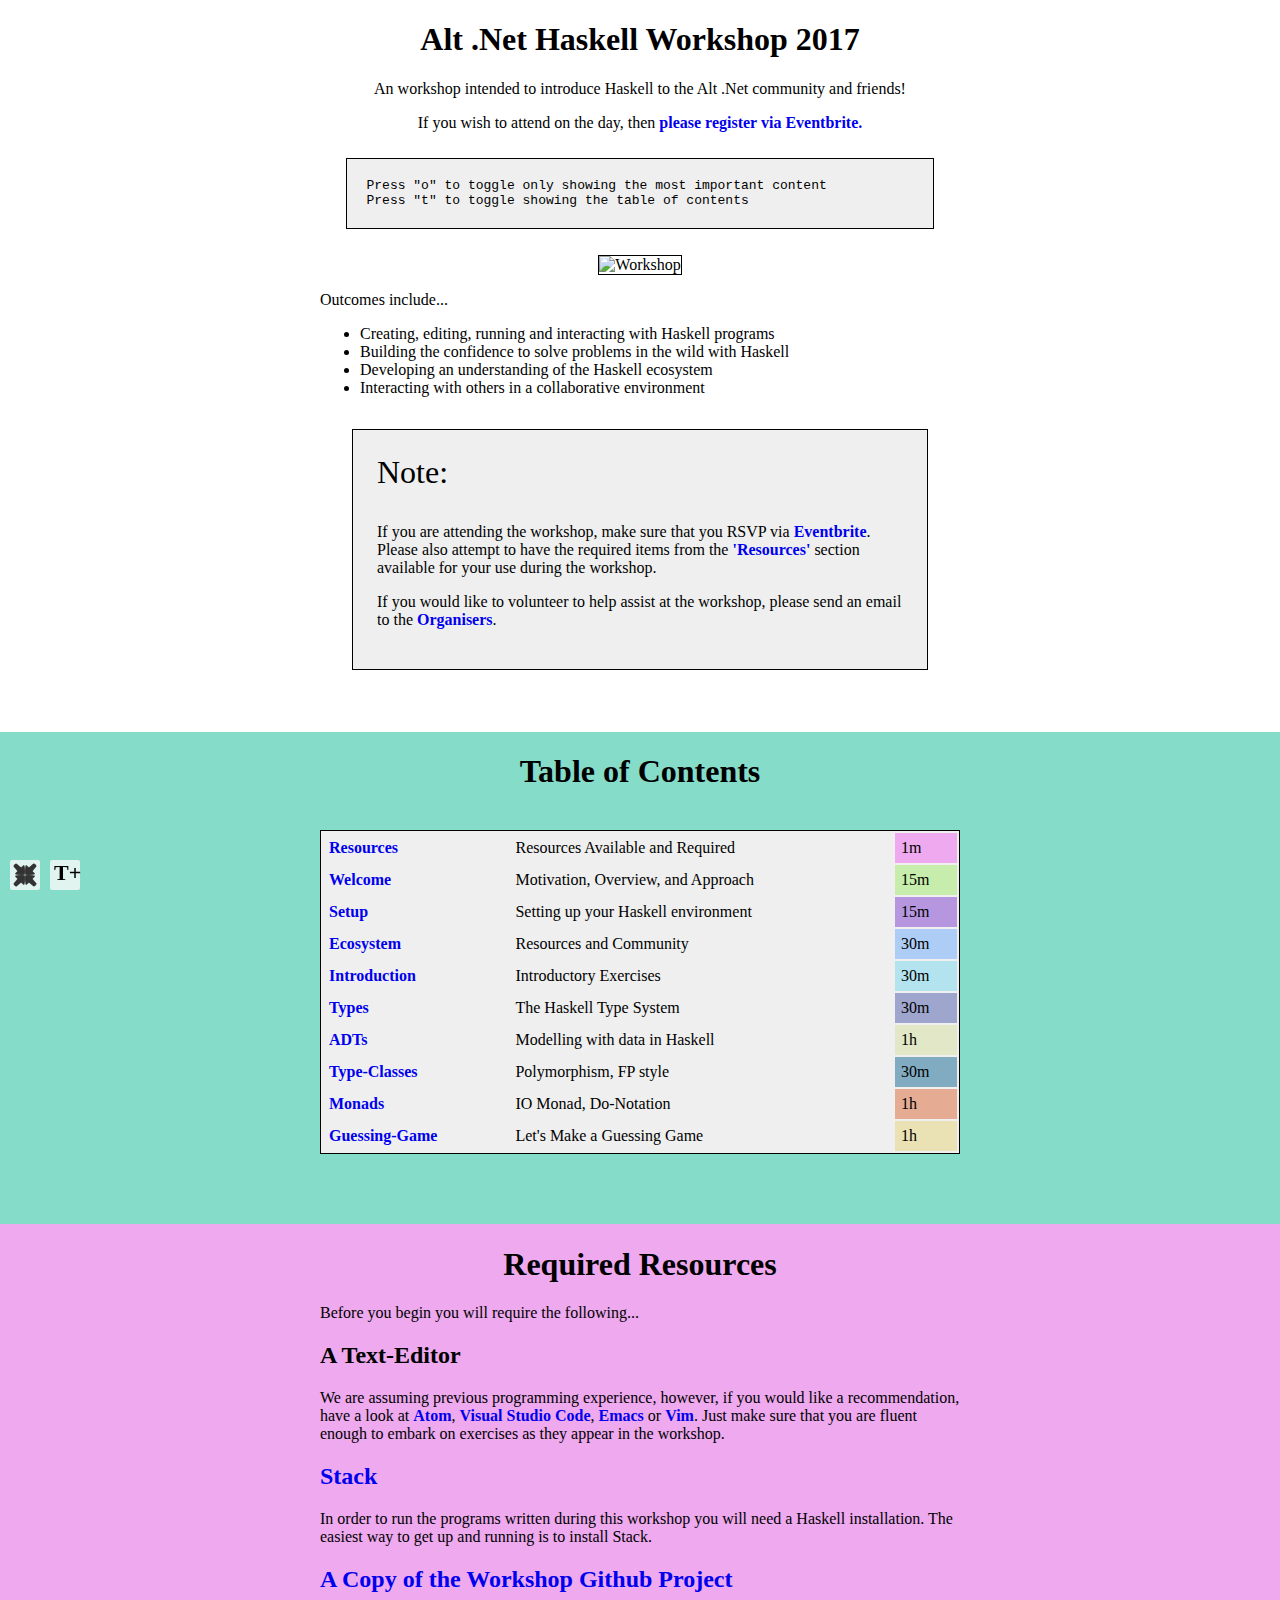
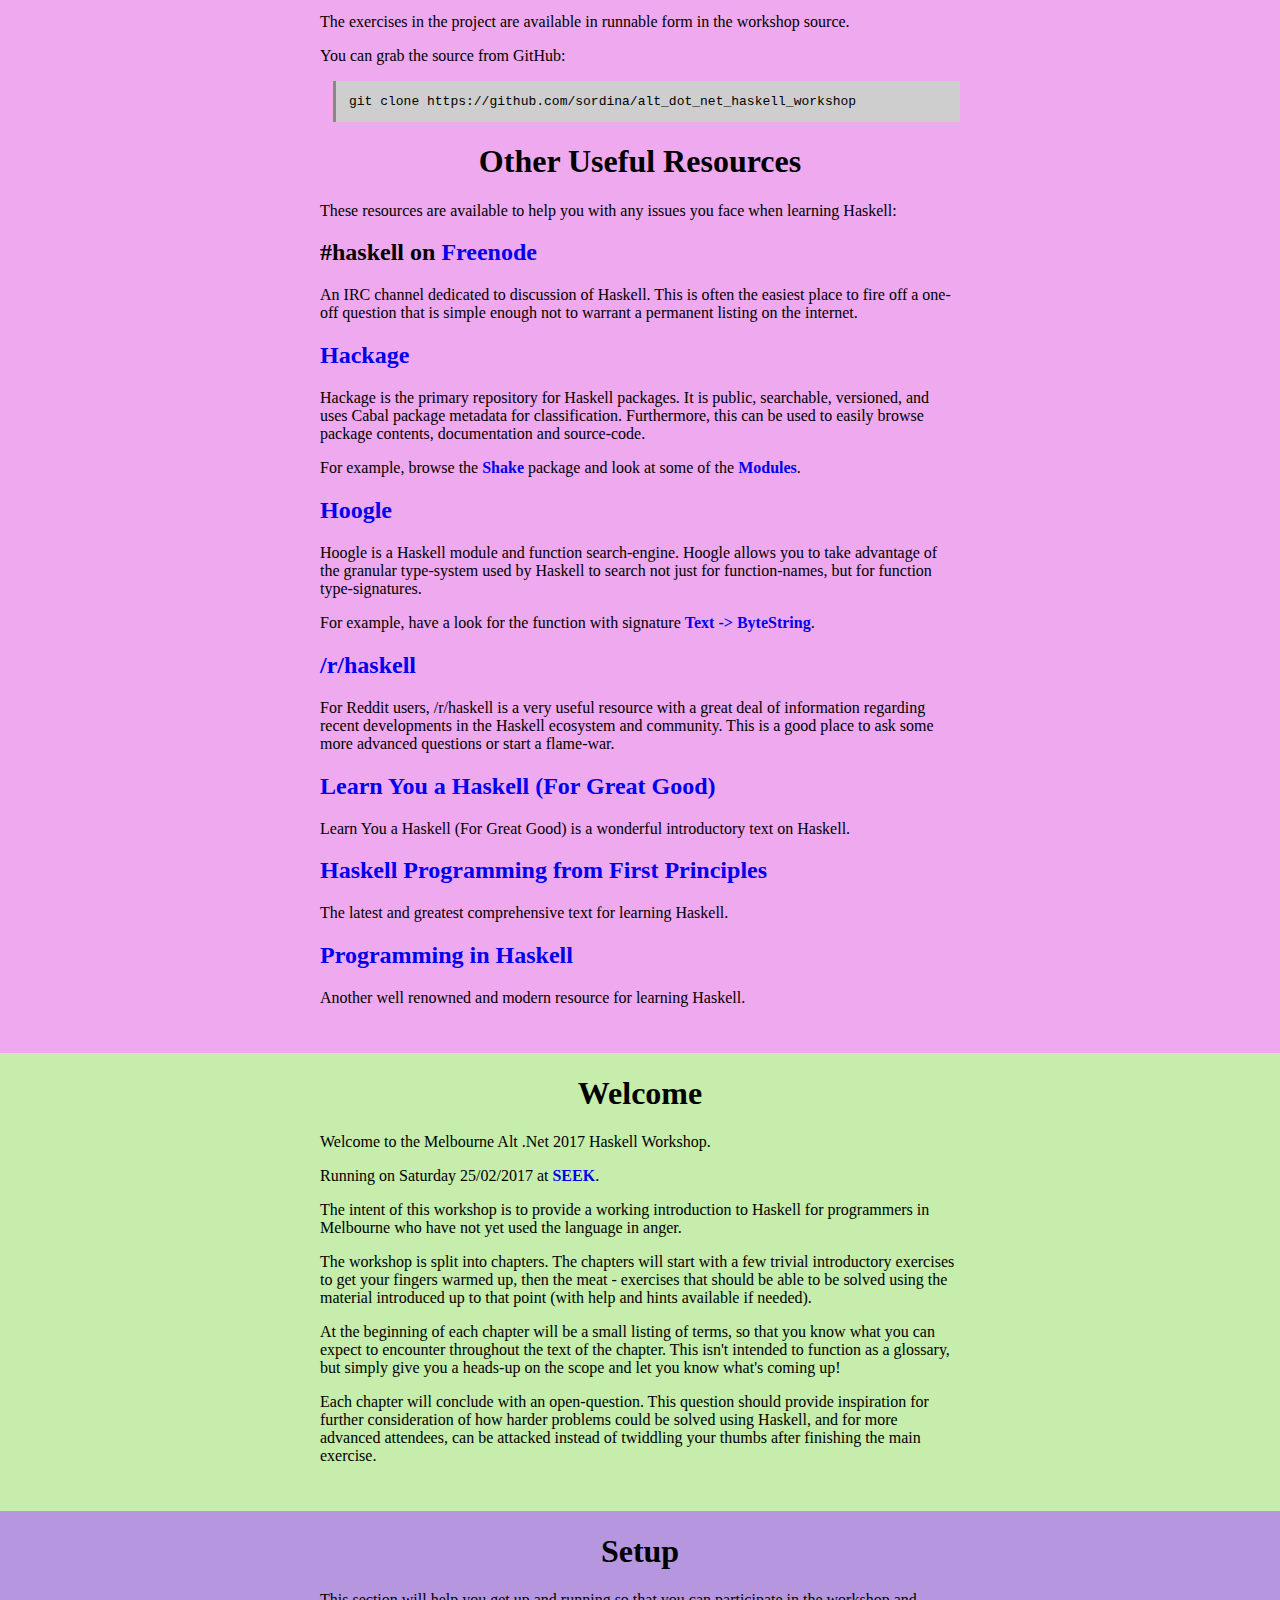
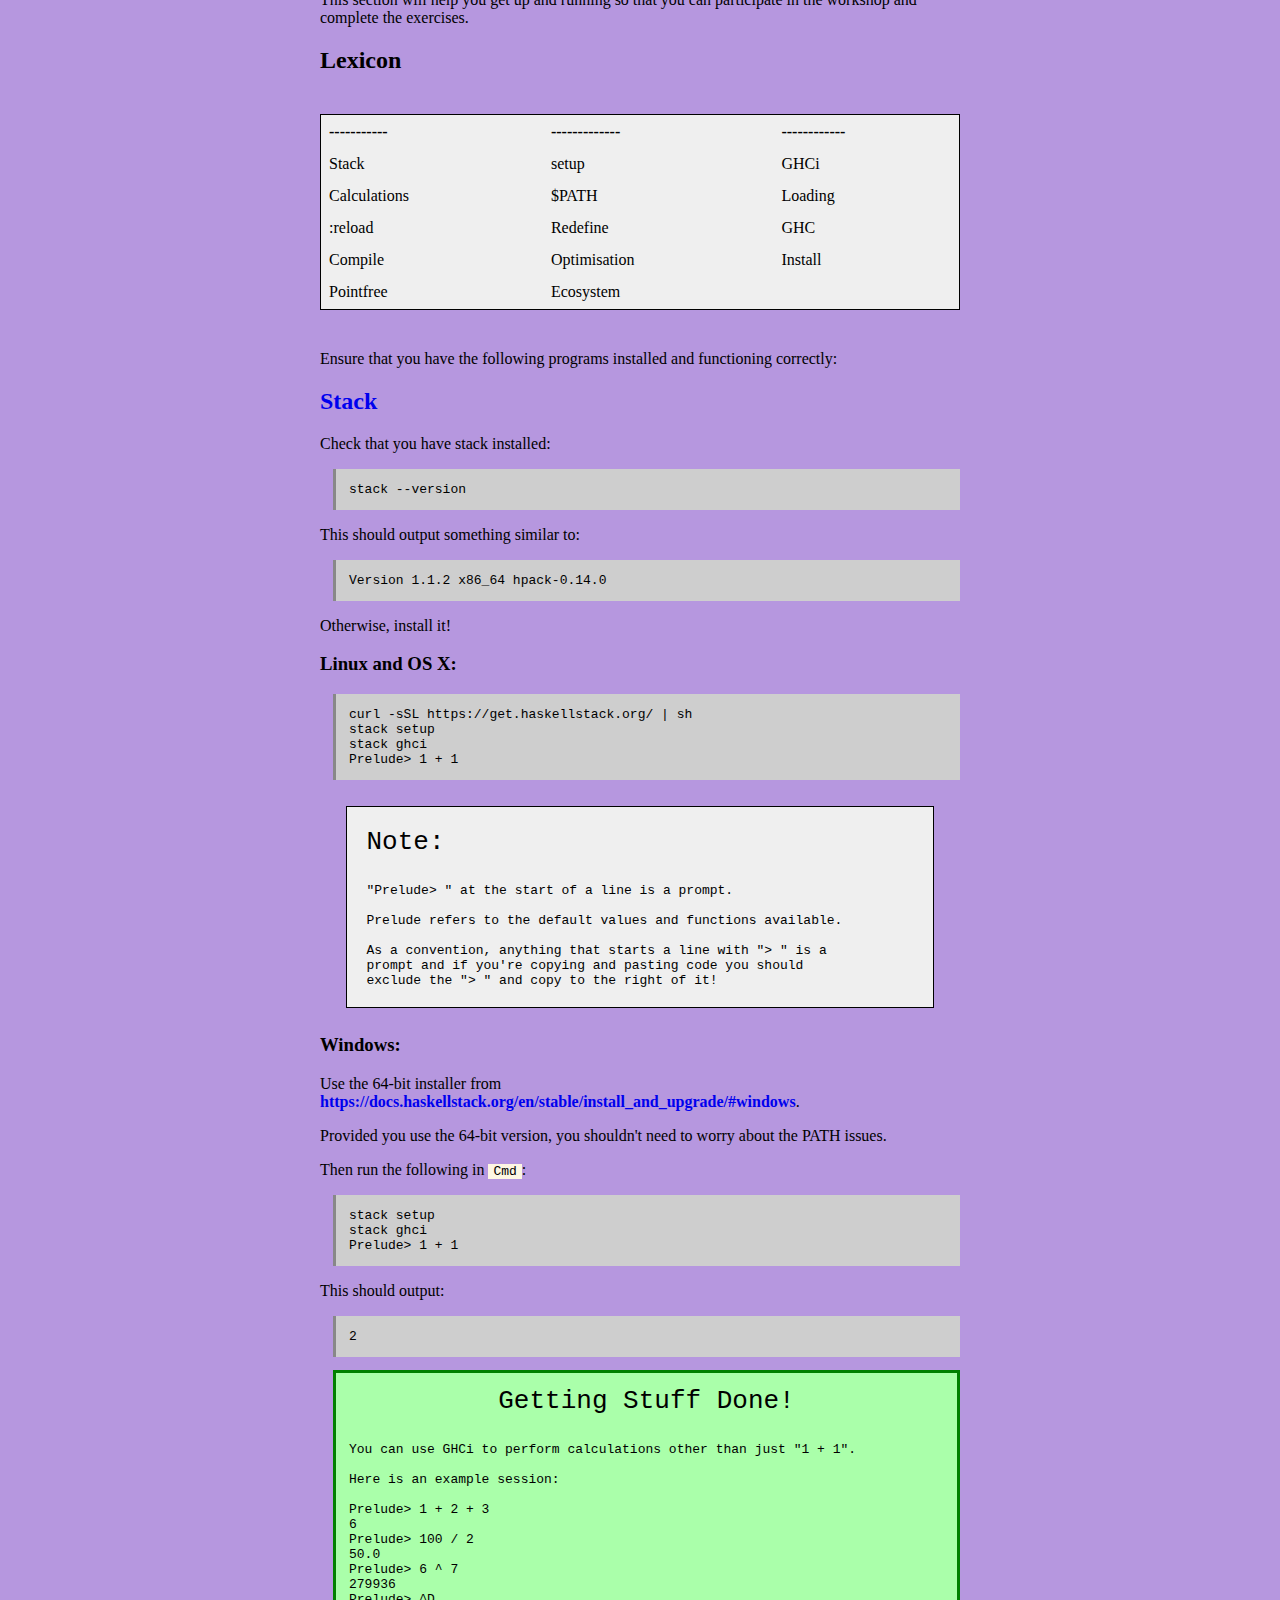
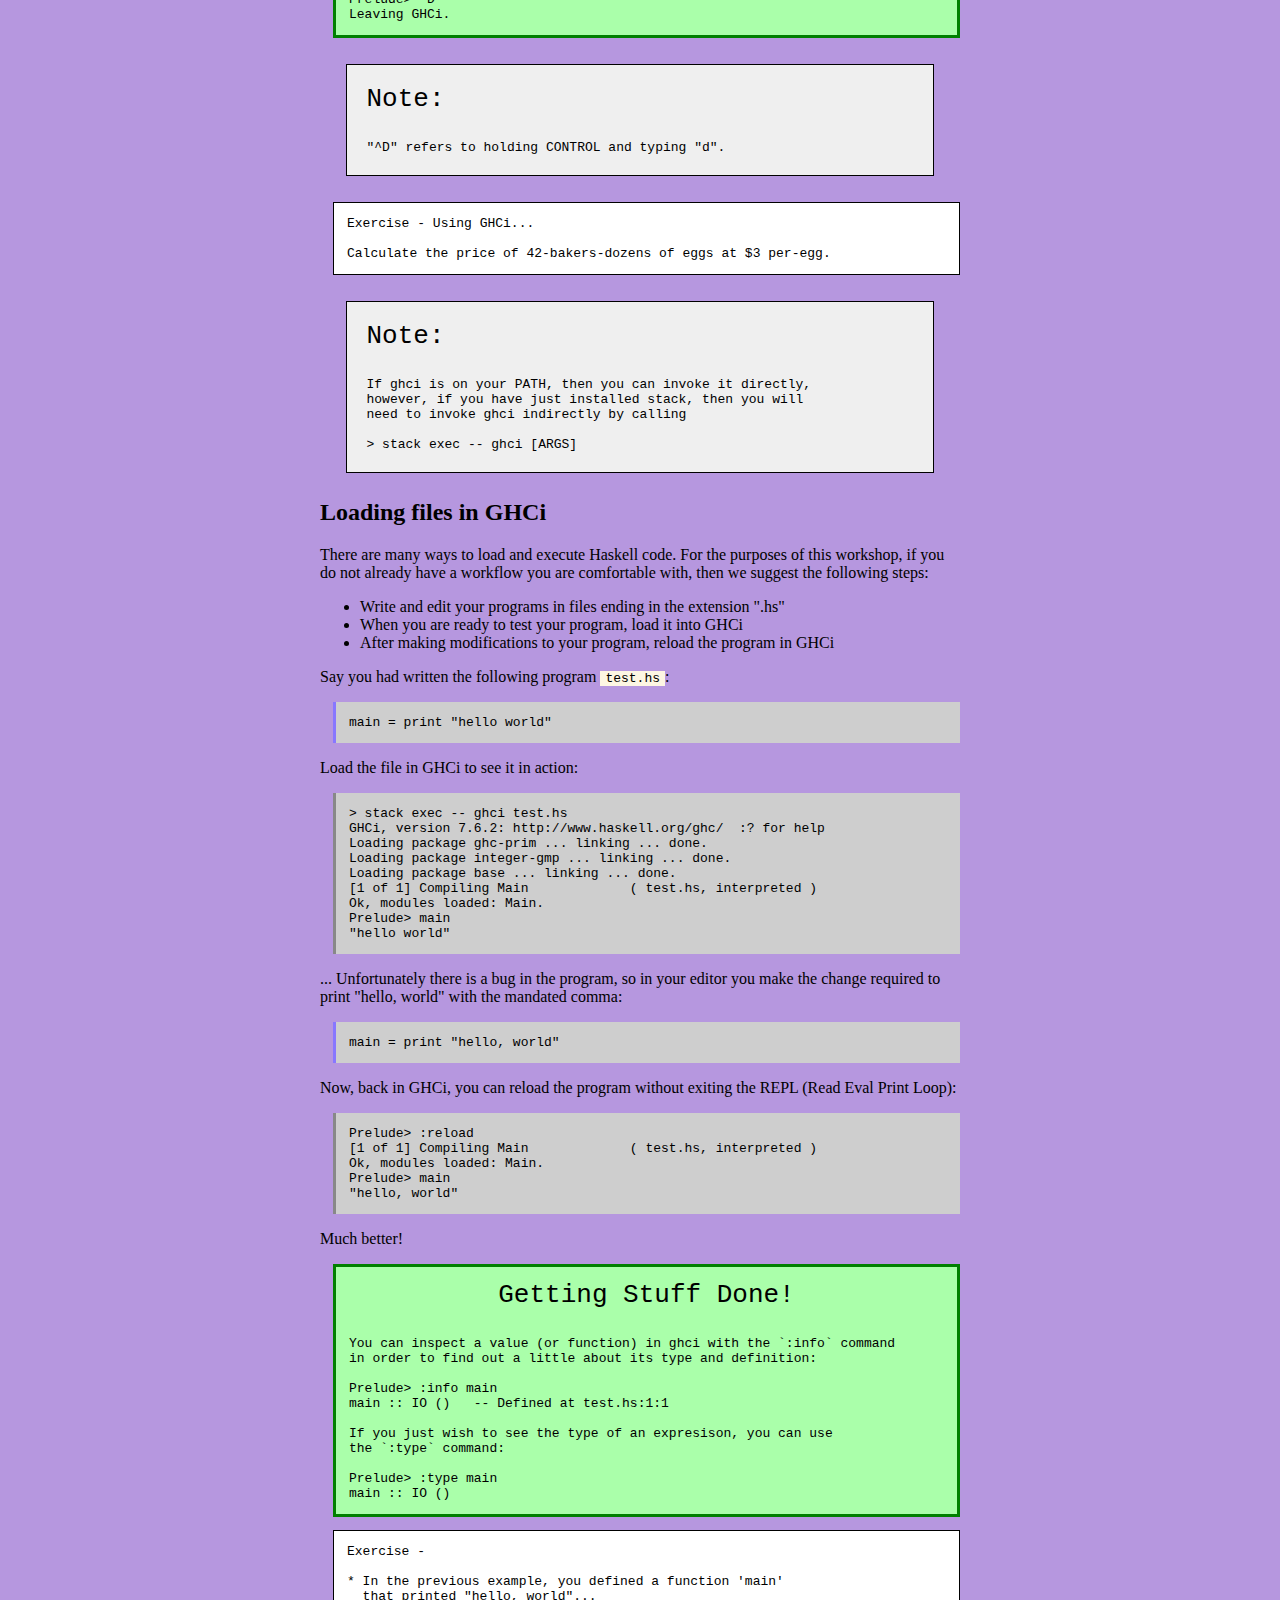
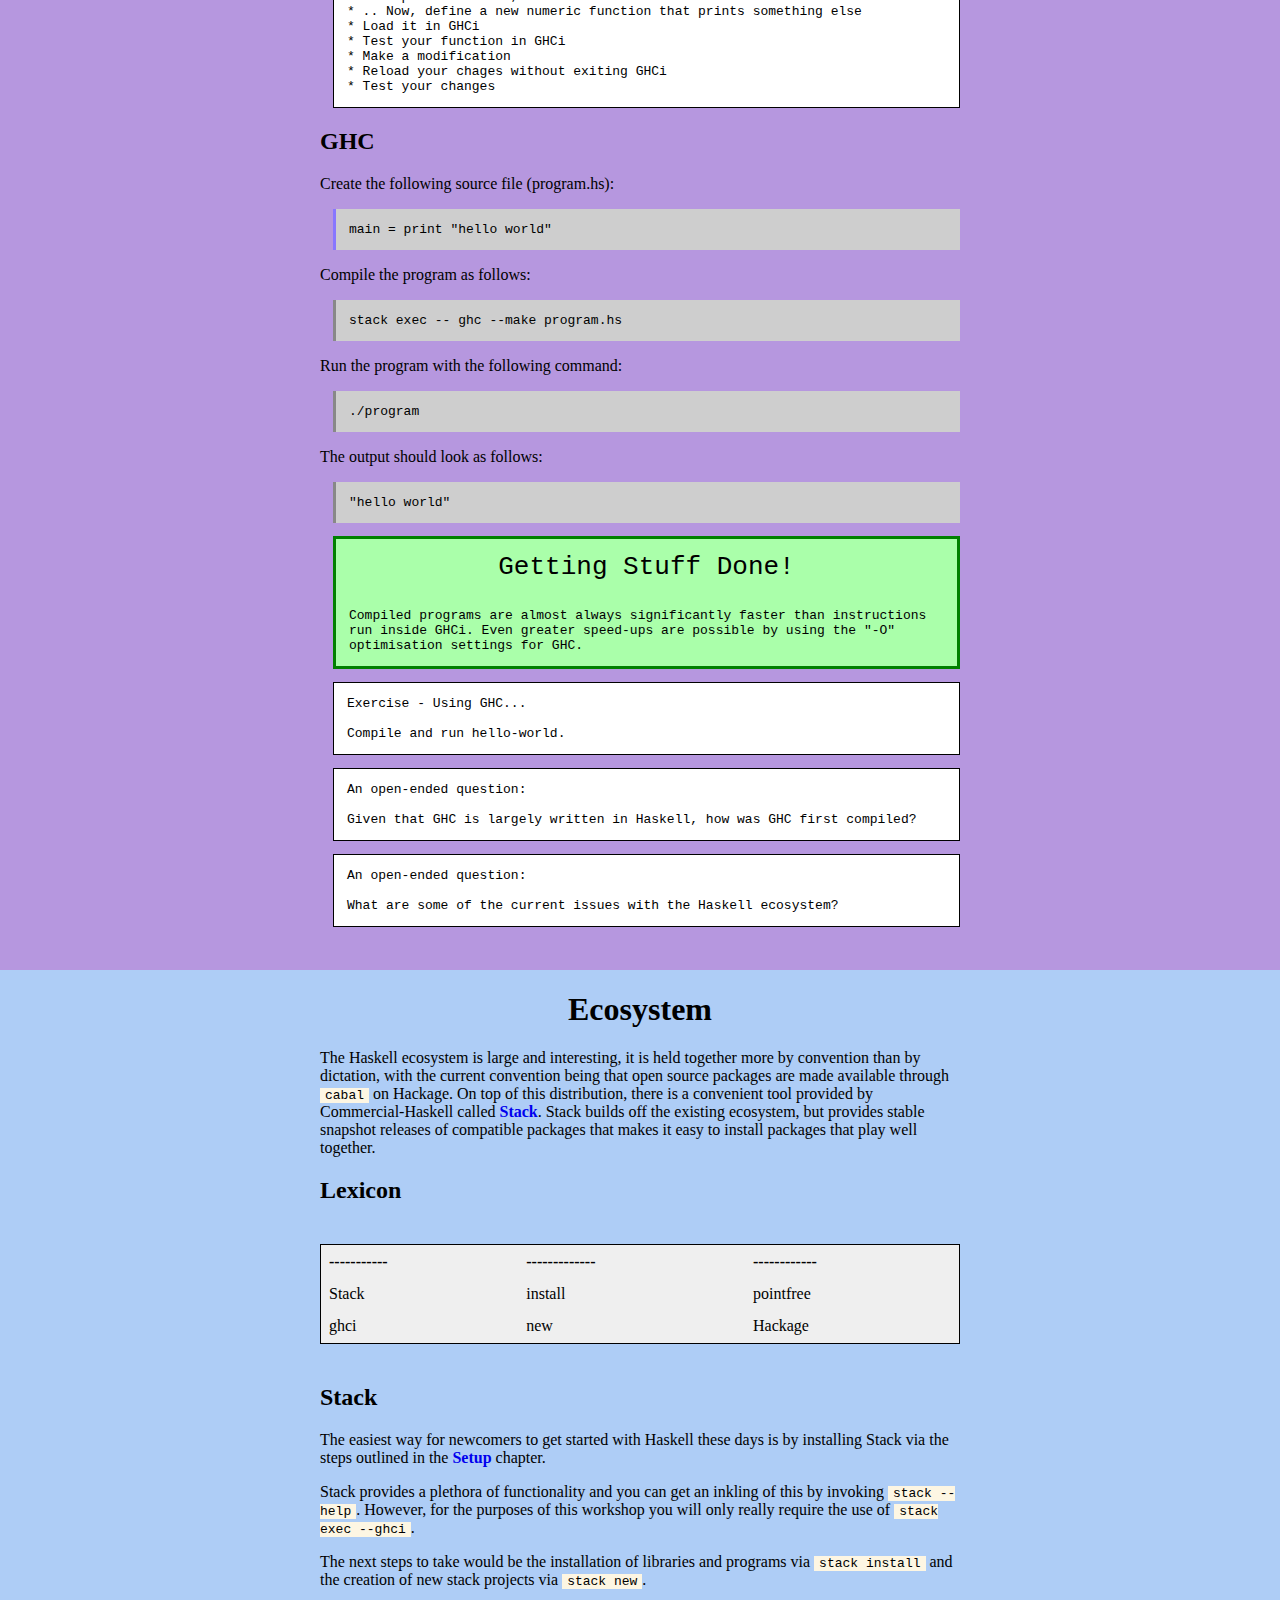
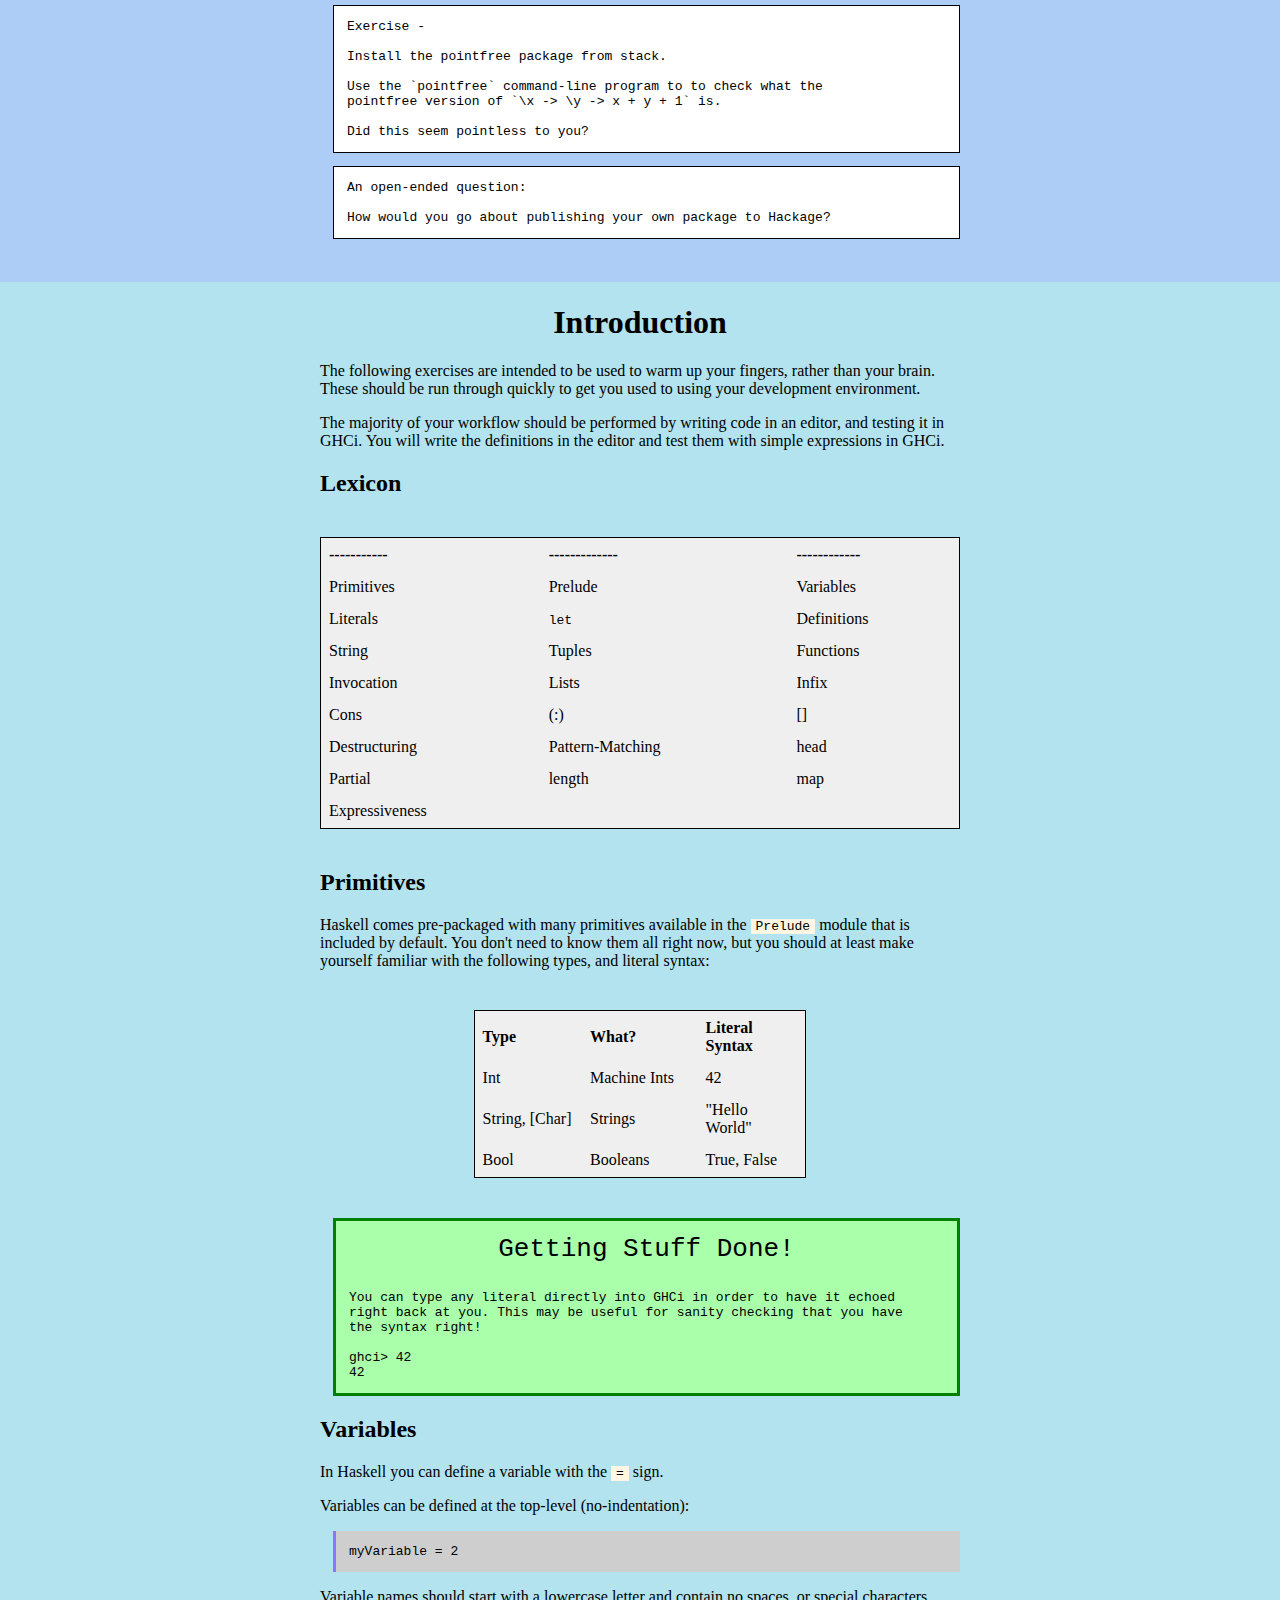
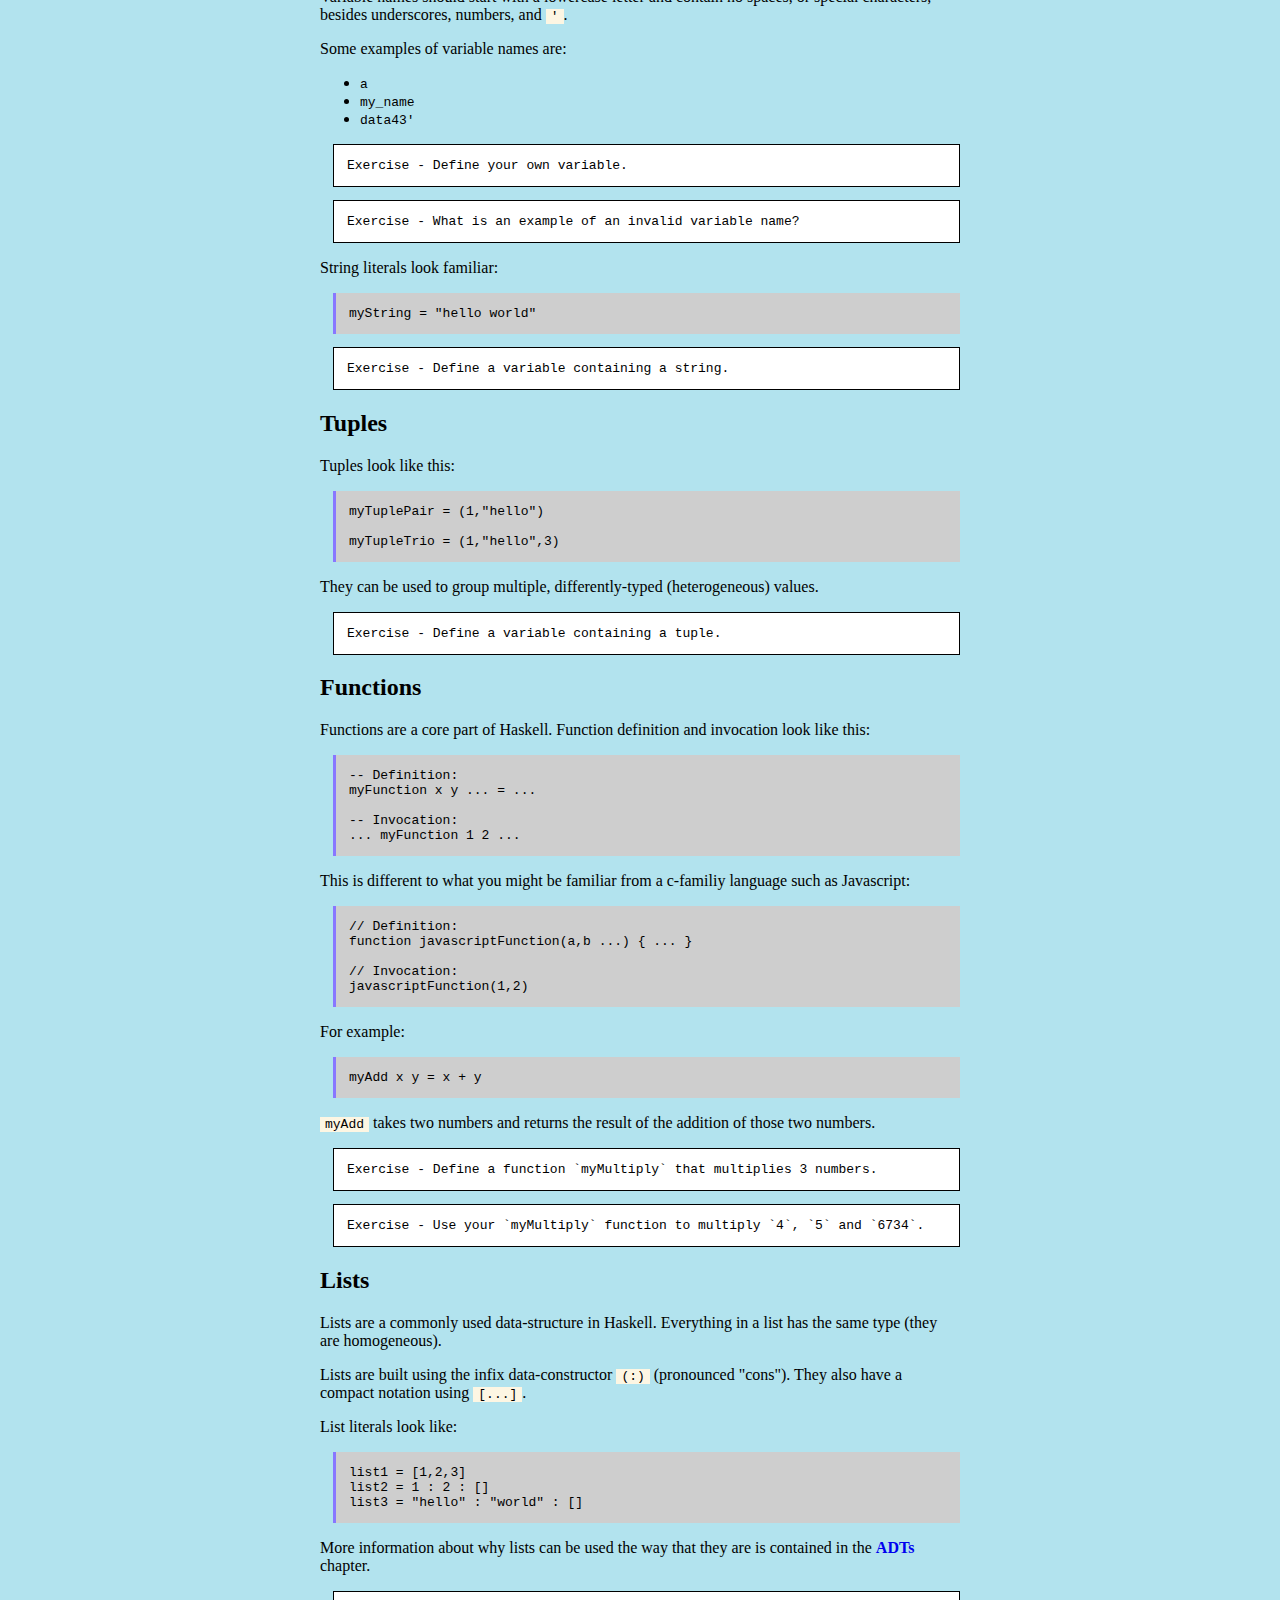
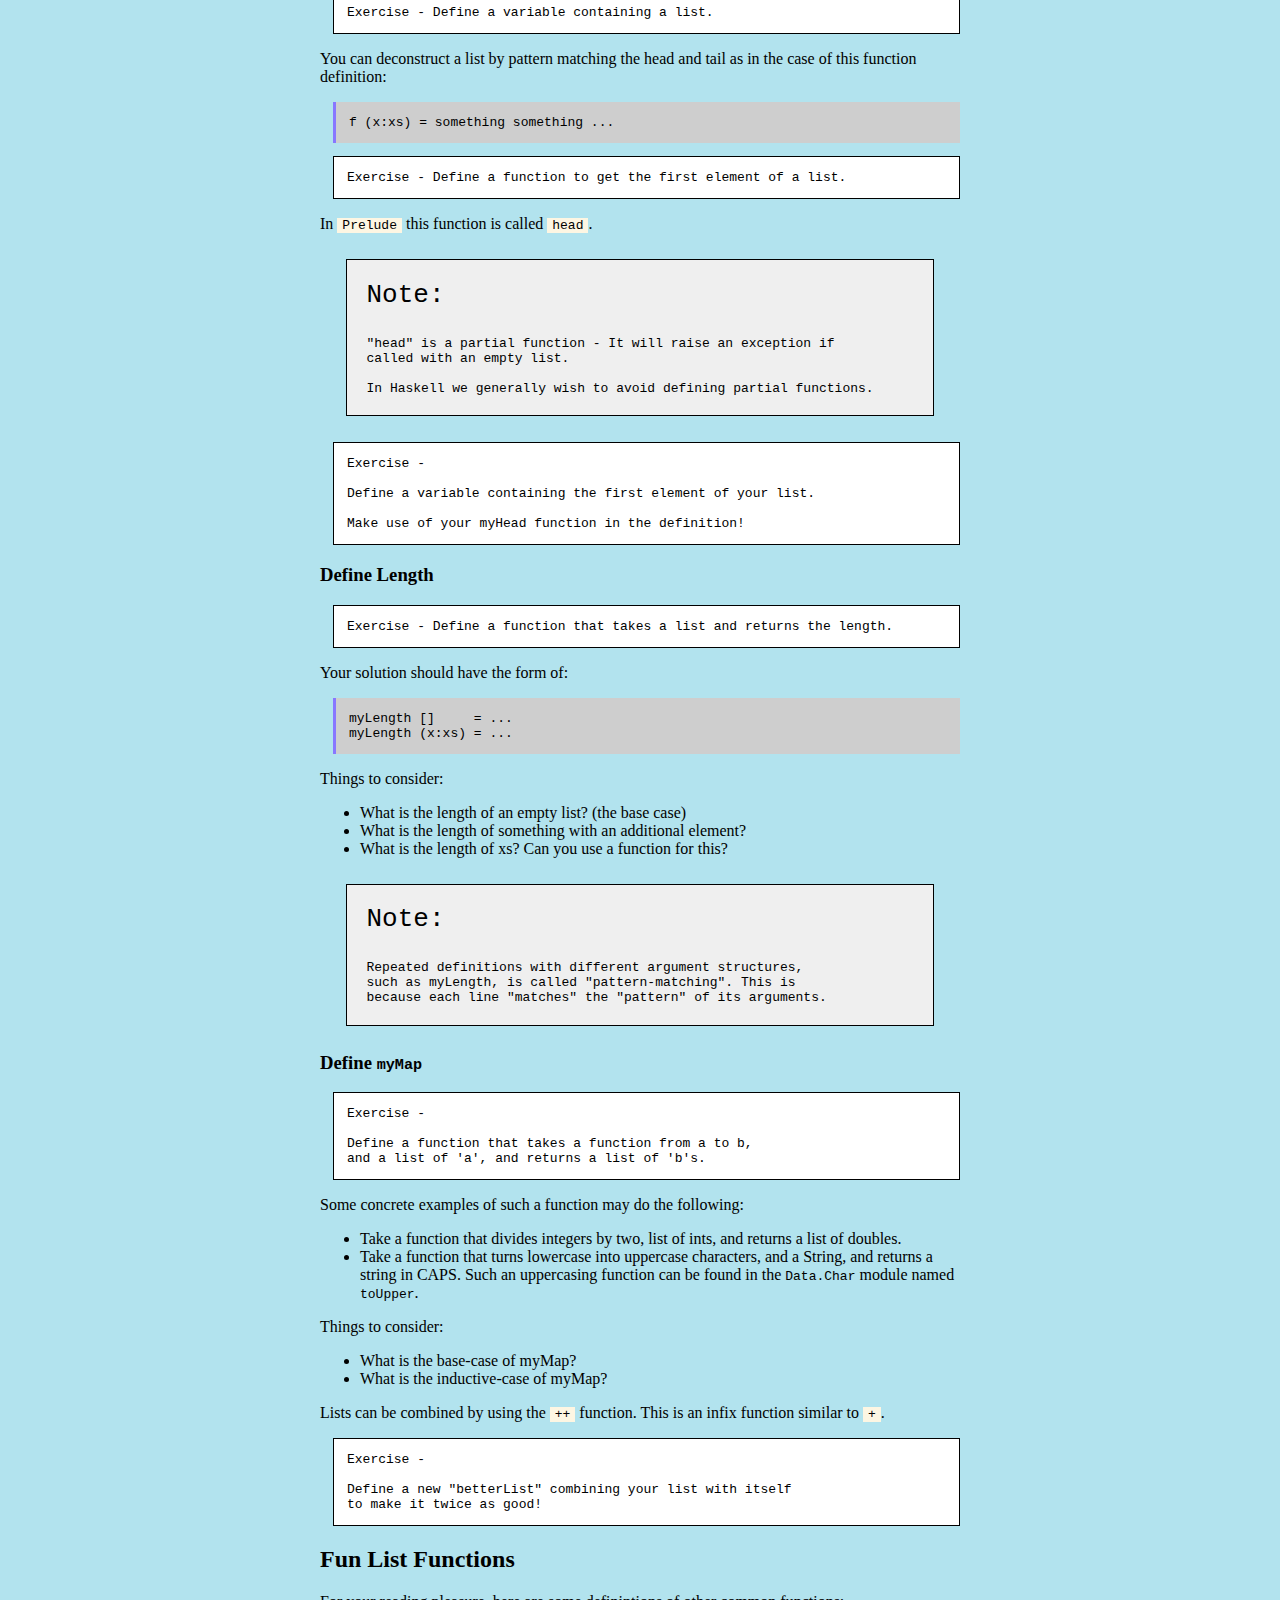
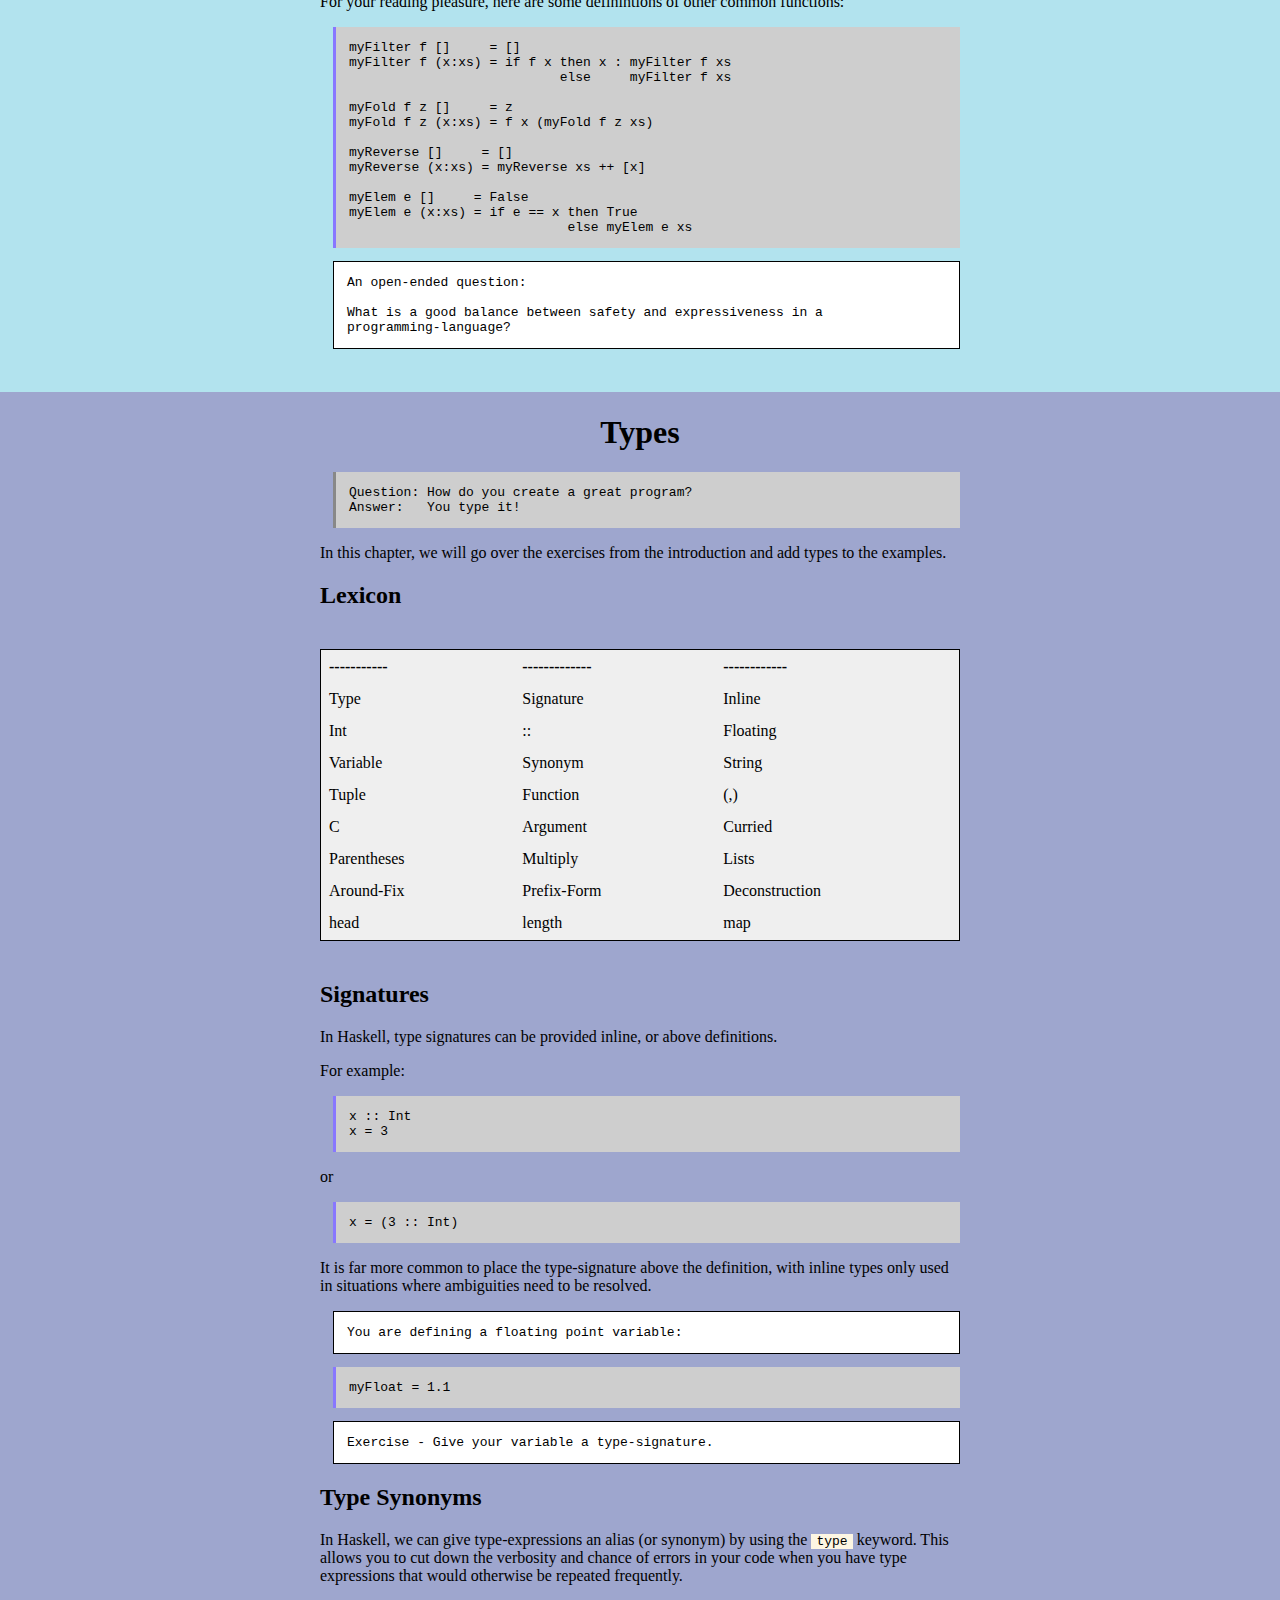
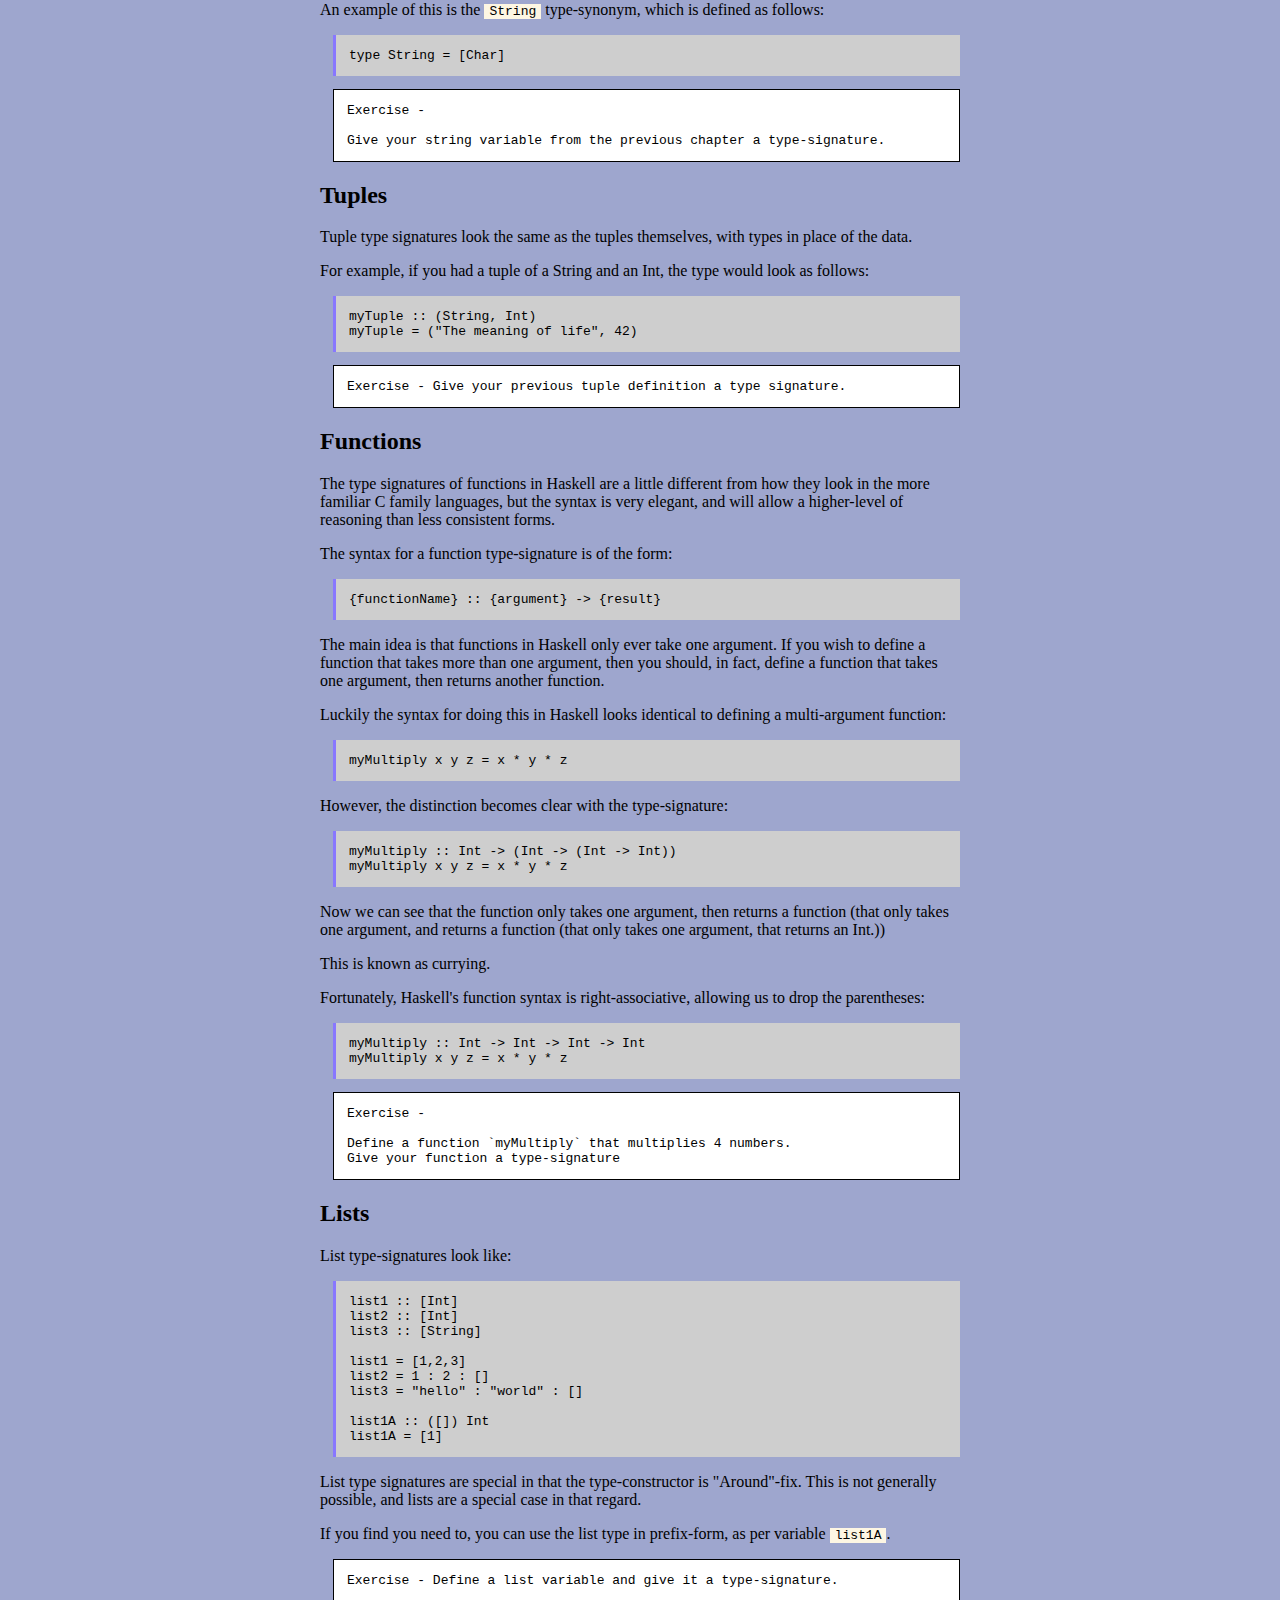
==== index.html @ de7f9679 "Publishing - tweaking intro section" ====
<!DOCTYPE HTML>
<html>
	<head>
		<meta http-equiv="content-type" content="text/html; charset=utf-8">
		<title>Melbourne Alt .Net 2017 Haskell Workshop</title>
		<link href="resources/css/styles.css"          rel="stylesheet" type="text/css">
		<link href="resources/css/toc.css"             rel="stylesheet" type="text/css">
		<link href="resources/css/fonts.css"           rel="stylesheet" type="text/css">
		<link href="resources/css/solarized-light.css" rel="stylesheet" type="text/css">
	</head>
	<body class="">
		<div id="content">



<div class='chapter'>
<div class='content'>

<h1 id="alt-.net-haskell-workshop-2017">Alt .Net Haskell Workshop 2017</h1>
<div class="center important">
<p>An workshop intended to introduce Haskell to the Alt .Net community and friends!</p>
<p>If you wish to attend on the day, then <a href="https://www.eventbrite.com/e/haskell-workshop-tickets-31769054096">please register via Eventbrite.</a></p>
</div>
<div class="important">
<pre class="note notitle"><code>Press &quot;o&quot; to toggle only showing the most important content
Press &quot;t&quot; to toggle showing the table of contents</code></pre>
</div>
<div class="center nopad">
<img src="resources/images/altnet.png" alt="Workshop" />
</div>
<p>Outcomes include...</p>
<ul>
<li>Creating, editing, running and interacting with Haskell programs</li>
<li>Building the confidence to solve problems in the wild with Haskell</li>
<li>Developing an understanding of the Haskell ecosystem</li>
<li>Interacting with others in a collaborative environment</li>
</ul>
<div class="important note">
<p>If you are attending the workshop, make sure that you RSVP via <a href="https://www.eventbrite.com/e/haskell-workshop-tickets-31769054096">Eventbrite</a>. Please also attempt to have the required items from the <a href="#resources">'Resources'</a> section available for your use during the workshop.</p>
<p>If you would like to volunteer to help assist at the workshop, please send an email to the <script type="text/javascript">
<!--
h='&#x67;&#x6f;&#x6f;&#x67;&#108;&#x65;&#x67;&#114;&#x6f;&#x75;&#112;&#x73;&#46;&#x63;&#x6f;&#x6d;';a='&#64;';n='&#x61;&#108;&#116;&#x2d;&#100;&#x6f;&#116;&#x2d;&#110;&#x65;&#116;&#x2d;&#104;&#x61;&#x73;&#x6b;&#x65;&#108;&#108;&#x2d;&#x77;&#x6f;&#114;&#x6b;&#x73;&#104;&#x6f;&#112;&#x2d;&#50;&#48;&#x31;&#x37;';e=n+a+h;
document.write('<a h'+'ref'+'="ma'+'ilto'+':'+e+'" clas'+'s="em' + 'ail">'+'&#x4f;&#114;&#x67;&#x61;&#110;&#x69;&#x73;&#x65;&#114;&#x73;'+'<\/'+'a'+'>');
// -->
</script><noscript>&#x4f;&#114;&#x67;&#x61;&#110;&#x69;&#x73;&#x65;&#114;&#x73;&#32;&#40;&#x61;&#108;&#116;&#x2d;&#100;&#x6f;&#116;&#x2d;&#110;&#x65;&#116;&#x2d;&#104;&#x61;&#x73;&#x6b;&#x65;&#108;&#108;&#x2d;&#x77;&#x6f;&#114;&#x6b;&#x73;&#104;&#x6f;&#112;&#x2d;&#50;&#48;&#x31;&#x37;&#32;&#x61;&#116;&#32;&#x67;&#x6f;&#x6f;&#x67;&#108;&#x65;&#x67;&#114;&#x6f;&#x75;&#112;&#x73;&#32;&#100;&#x6f;&#116;&#32;&#x63;&#x6f;&#x6d;&#x29;</noscript>.</p>
</div>

</div>
</div>




<div class='chapter'>
<div class='content'>

<hr />
<h1 id="table-of-contents">Table of Contents</h1>
<div id="toc" class="important">
<!-- Note: This is a special file that determines the order of the chapters                  -->
<!--       The lefthand column refers to the filename of the chapter in 'resources/markdown' -->
<!--       This column is removed before the markdown is processed for the table of contents -->
<!--       ';' is a comment                                                                  -->
<table>
<tbody>
<tr class="odd">
<td align="left"><a href="#required-resources">Resources</a></td>
<td align="left">Resources Available and Required</td>
<td align="left">1m</td>
</tr>
<tr class="even">
<td align="left"><a href="#welcome">Welcome</a></td>
<td align="left">Motivation, Overview, and Approach</td>
<td align="left">15m</td>
</tr>
<tr class="odd">
<td align="left"><a href="#setup">Setup</a></td>
<td align="left">Setting up your Haskell environment</td>
<td align="left">15m</td>
</tr>
<tr class="even">
<td align="left"><a href="#ecosystem">Ecosystem</a></td>
<td align="left">Resources and Community</td>
<td align="left">30m</td>
</tr>
<tr class="odd">
<td align="left"><a href="#introduction">Introduction</a></td>
<td align="left">Introductory Exercises</td>
<td align="left">30m</td>
</tr>
<tr class="even">
<td align="left"><a href="#types">Types</a></td>
<td align="left">The Haskell Type System</td>
<td align="left">30m</td>
</tr>
<tr class="odd">
<td align="left"><a href="#adts-algebraic-data-types">ADTs</a></td>
<td align="left">Modelling with data in Haskell</td>
<td align="left">1h</td>
</tr>
<tr class="even">
<td align="left"><a href="#typeclasses">Type-Classes</a></td>
<td align="left">Polymorphism, FP style</td>
<td align="left">30m</td>
</tr>
<tr class="odd">
<td align="left"><a href="#monads">Monads</a></td>
<td align="left">IO Monad, Do-Notation</td>
<td align="left">1h</td>
</tr>
<tr class="even">
<td align="left"><a href="#lets-make-a-guessing-game">Guessing-Game</a></td>
<td align="left">Let's Make a Guessing Game</td>
<td align="left">1h</td>
</tr>
</tbody>
</table>
</div>

</div>
</div>




<div class='chapter'>
<div class='content'>

<hr />
<h1 id="required-resources">Required Resources</h1>
<p>Before you begin you will require the following...</p>
<h2 id="a-text-editor" class="important">A Text-Editor</h2>
<p>We are assuming previous programming experience, however, if you would like a recommendation, have a look at <a href="https://atom.io/">Atom</a>, <a href="https://code.visualstudio.com/">Visual Studio Code</a>, <a href="http://www.gnu.org/software/emacs/">Emacs</a> or <a href="http://www.vim.org/">Vim</a>. Just make sure that you are fluent enough to embark on exercises as they appear in the workshop.</p>
<h2 id="stack" class="important"><a href="https://docs.haskellstack.org/en/stable/README/">Stack</a></h2>
<p>In order to run the programs written during this workshop you will need a Haskell installation. The easiest way to get up and running is to install Stack.</p>
<h2 id="a-copy-of-the-workshop-github-project"><a href="https://github.com/sordina/alt_dot_net_haskell_workshop">A Copy of the Workshop Github Project</a></h2>
<p>The exercises in the project are available in runnable form in the workshop source.</p>
<p>You can grab the source from GitHub:</p>
<pre class="shell"><code>git clone https://github.com/sordina/alt_dot_net_haskell_workshop</code></pre>
<h1 id="other-useful-resources" class="collapse">Other Useful Resources</h1>
<p>These resources are available to help you with any issues you face when learning Haskell:</p>
<h2 id="haskell-on-freenode">#haskell on <a href="http://freenode.net/">Freenode</a></h2>
<p>An IRC channel dedicated to discussion of Haskell. This is often the easiest place to fire off a one-off question that is simple enough not to warrant a permanent listing on the internet.</p>
<h2 id="hackage"><a href="http://hackage.haskell.org/packages/hackage.html">Hackage</a></h2>
<p>Hackage is the primary repository for Haskell packages. It is public, searchable, versioned, and uses Cabal package metadata for classification. Furthermore, this can be used to easily browse package contents, documentation and source-code.</p>
<p>For example, browse the <a href="http://hackage.haskell.org/package/shake">Shake</a> package and look at some of the <a href="http://hackage.haskell.org/packages/archive/shake/0.10.6/doc/html/Development-Shake-Command.html">Modules</a>.</p>
<h2 id="hoogle"><a href="http://www.haskell.org/hoogle/">Hoogle</a></h2>
<p>Hoogle is a Haskell module and function search-engine. Hoogle allows you to take advantage of the granular type-system used by Haskell to search not just for function-names, but for function type-signatures.</p>
<p>For example, have a look for the function with signature <a href="http://www.haskell.org/hoogle/?hoogle=Text+-%3E+ByteString">Text -&gt; ByteString</a>.</p>
<h2 id="rhaskell"><a href="http://www.reddit.com/r/haskell">/r/haskell</a></h2>
<p>For Reddit users, /r/haskell is a very useful resource with a great deal of information regarding recent developments in the Haskell ecosystem and community. This is a good place to ask some more advanced questions or start a flame-war.</p>
<h2 id="learn-you-a-haskell-for-great-good"><a href="http://learnyouahaskell.com/">Learn You a Haskell (For Great Good)</a></h2>
<p>Learn You a Haskell (For Great Good) is a wonderful introductory text on Haskell.</p>
<h2 id="haskell-programming-from-first-principles"><a href="http://haskellbook.com/">Haskell Programming from First Principles</a></h2>
<p>The latest and greatest comprehensive text for learning Haskell.</p>
<h2 id="programming-in-haskell"><a href="http://www.cs.nott.ac.uk/~pszgmh/pih.html">Programming in Haskell</a></h2>
<p>Another well renowned and modern resource for learning Haskell.</p>

</div>
</div>




<div class='chapter'>
<div class='content'>

<hr />
<h1 id="welcome">Welcome</h1>
<div class="important">
<p>Welcome to the Melbourne Alt .Net 2017 Haskell Workshop.</p>
<p>Running on Saturday 25/02/2017 at <a href="https://www.seek.com.au/">SEEK</a>.</p>
<p>The intent of this workshop is to provide a working introduction to Haskell for programmers in Melbourne who have not yet used the language in anger.</p>
<p>The workshop is split into chapters. The chapters will start with a few trivial introductory exercises to get your fingers warmed up, then the meat - exercises that should be able to be solved using the material introduced up to that point (with help and hints available if needed).</p>
<p>At the beginning of each chapter will be a small listing of terms, so that you know what you can expect to encounter throughout the text of the chapter. This isn't intended to function as a glossary, but simply give you a heads-up on the scope and let you know what's coming up!</p>
<p>Each chapter will conclude with an open-question. This question should provide inspiration for further consideration of how harder problems could be solved using Haskell, and for more advanced attendees, can be attacked instead of twiddling your thumbs after finishing the main exercise.</p>
</div>

</div>
</div>




<div class='chapter'>
<div class='content'>

<hr />
<h1 id="setup">Setup</h1>
<p>This section will help you get up and running so that you can participate in the workshop and complete the exercises.</p>
<h2 id="lexicon">Lexicon</h2>
<table>
<thead>
<tr class="header">
<th align="left">-----------</th>
<th align="left">-------------</th>
<th align="left">------------</th>
</tr>
</thead>
<tbody>
<tr class="odd">
<td align="left">Stack</td>
<td align="left">setup</td>
<td align="left">GHCi</td>
</tr>
<tr class="even">
<td align="left">Calculations</td>
<td align="left">$PATH</td>
<td align="left">Loading</td>
</tr>
<tr class="odd">
<td align="left">:reload</td>
<td align="left">Redefine</td>
<td align="left">GHC</td>
</tr>
<tr class="even">
<td align="left">Compile</td>
<td align="left">Optimisation</td>
<td align="left">Install</td>
</tr>
<tr class="odd">
<td align="left">Pointfree</td>
<td align="left">Ecosystem</td>
<td align="left"></td>
</tr>
</tbody>
</table>
<div class="important">
<p>Ensure that you have the following programs installed and functioning correctly:</p>
<h2 id="stack"><a href="https://docs.haskellstack.org/en/stable/README/">Stack</a></h2>
<p>Check that you have stack installed:</p>
<pre class="shell"><code>stack --version</code></pre>
<p>This should output something similar to:</p>
<pre><code>Version 1.1.2 x86_64 hpack-0.14.0</code></pre>
<p>Otherwise, install it!</p>
<h3 id="linux-and-os-x">Linux and OS X:</h3>
<pre class="shell"><code>curl -sSL https://get.haskellstack.org/ | sh
stack setup
stack ghci
Prelude&gt; 1 + 1</code></pre>
<pre class="note"><code>&quot;Prelude&gt; &quot; at the start of a line is a prompt.

Prelude refers to the default values and functions available.

As a convention, anything that starts a line with &quot;&gt; &quot; is a
prompt and if you&#39;re copying and pasting code you should
exclude the &quot;&gt; &quot; and copy to the right of it!</code></pre>
<!-- [Thanks @borsboom](https://github.com/commercialhaskell/stack/issues/3021#event-974900197)
_(If mktemp fails, modify the script, or download stack binary manually.)_
-->
<h3 id="windows">Windows:</h3>
<p>Use the 64-bit installer from <a href="https://docs.haskellstack.org/en/stable/install_and_upgrade/#windows" class="uri">https://docs.haskellstack.org/en/stable/install_and_upgrade/#windows</a>.</p>
<p>Provided you use the 64-bit version, you shouldn't need to worry about the PATH issues.</p>
<p>Then run the following in <code>Cmd</code>:</p>
<pre class="shell"><code>stack setup
stack ghci
Prelude&gt; 1 + 1</code></pre>
<p>This should output:</p>
<pre><code>2</code></pre>
</div>
<pre class="real"><code>You can use GHCi to perform calculations other than just &quot;1 + 1&quot;.

Here is an example session:

Prelude&gt; 1 + 2 + 3
6
Prelude&gt; 100 / 2
50.0
Prelude&gt; 6 ^ 7
279936
Prelude&gt; ^D
Leaving GHCi.</code></pre>
<pre class="note"><code>&quot;^D&quot; refers to holding CONTROL and typing &quot;d&quot;.</code></pre>
<pre class="instruction"><code>Using GHCi...

Calculate the price of 42-bakers-dozens of eggs at $3 per-egg.</code></pre>
<pre class="answer"><code>-- Note that a baker&#39;s dozen is 13!
Prelude&gt; 42 * 13 * 3
1638</code></pre>
<pre class="note"><code>If ghci is on your PATH, then you can invoke it directly,
however, if you have just installed stack, then you will
need to invoke ghci indirectly by calling

&gt; stack exec -- ghci [ARGS]
</code></pre>
<h2 id="loading-files-in-ghci" class="important">Loading files in GHCi</h2>
<p>There are many ways to load and execute Haskell code. For the purposes of this workshop, if you do not already have a workflow you are comfortable with, then we suggest the following steps:</p>
<ul>
<li>Write and edit your programs in files ending in the extension &quot;.hs&quot;</li>
<li>When you are ready to test your program, load it into GHCi</li>
<li>After making modifications to your program, reload the program in GHCi</li>
</ul>
<p>Say you had written the following program <code>test.hs</code>:</p>
<pre data-language="haskell" data-filter="./resources/scripts/check.sh"><code>main = print &quot;hello world&quot;
</code></pre>
<p>Load the file in GHCi to see it in action:</p>
<pre class="shell"><code>&gt; stack exec -- ghci test.hs
GHCi, version 7.6.2: http://www.haskell.org/ghc/  :? for help
Loading package ghc-prim ... linking ... done.
Loading package integer-gmp ... linking ... done.
Loading package base ... linking ... done.
[1 of 1] Compiling Main             ( test.hs, interpreted )
Ok, modules loaded: Main.
Prelude&gt; main
&quot;hello world&quot;</code></pre>
<p>... Unfortunately there is a bug in the program, so in your editor you make the change required to print &quot;hello, world&quot; with the mandated comma:</p>
<pre data-language="haskell" data-filter="./resources/scripts/check.sh"><code>main = print &quot;hello, world&quot;
</code></pre>
<p>Now, back in GHCi, you can reload the program without exiting the REPL (Read Eval Print Loop):</p>
<pre class="shell"><code>Prelude&gt; :reload
[1 of 1] Compiling Main             ( test.hs, interpreted )
Ok, modules loaded: Main.
Prelude&gt; main
&quot;hello, world&quot;</code></pre>
<p>Much better!</p>
<pre class="real"><code>You can inspect a value (or function) in ghci with the `:info` command
in order to find out a little about its type and definition:

Prelude&gt; :info main
main :: IO ()   -- Defined at test.hs:1:1

If you just wish to see the type of an expresison, you can use
the `:type` command:

Prelude&gt; :type main
main :: IO ()</code></pre>
<pre class="instruction"><code>

* In the previous example, you defined a function &#39;main&#39;
  that printed &quot;hello, world&quot;...
* .. Now, define a new numeric function that prints something else
* Load it in GHCi
* Test your function in GHCi
* Make a modification
* Reload your chages without exiting GHCi
* Test your changes</code></pre>
<h2 id="ghc" class="important">GHC</h2>
<p>Create the following source file (program.hs):</p>
<pre data-language="haskell"><code>main = print &quot;hello world&quot;</code></pre>
<p>Compile the program as follows:</p>
<pre class="shell"><code>stack exec -- ghc --make program.hs</code></pre>
<p>Run the program with the following command:</p>
<pre class="shell"><code>./program</code></pre>
<p>The output should look as follows:</p>
<pre class="text"><code>&quot;hello world&quot;</code></pre>
<pre class="real"><code>Compiled programs are almost always significantly faster than instructions
run inside GHCi. Even greater speed-ups are possible by using the &quot;-O&quot;
optimisation settings for GHC.</code></pre>
<pre class="instruction"><code>Using GHC...

Compile and run hello-world.</code></pre>
<pre class="answer"><code>&gt; echo &#39;main = print &quot;hello friends&quot;&#39; &gt; main.hs
&gt; stack exec -- ghc --make main.hs
[1 of 1] Compiling Main             ( main.hs, main.o )
Linking main ...
&gt; ./main
&quot;hello friends&quot;</code></pre>
<pre class="open"><code>An open-ended question:

Given that GHC is largely written in Haskell, how was GHC first compiled?</code></pre>
<pre class="open"><code>An open-ended question:

What are some of the current issues with the Haskell ecosystem?</code></pre>

</div>
</div>




<div class='chapter'>
<div class='content'>

<hr />
<h1 id="ecosystem">Ecosystem</h1>
<p>The Haskell ecosystem is large and interesting, it is held together more by convention than by dictation, with the current convention being that open source packages are made available through <code>cabal</code> on Hackage. On top of this distribution, there is a convenient tool provided by Commercial-Haskell called <a href="https://docs.haskellstack.org/en/stable/README/">Stack</a>. Stack builds off the existing ecosystem, but provides stable snapshot releases of compatible packages that makes it easy to install packages that play well together.</p>
<h2 id="lexicon">Lexicon</h2>
<table>
<thead>
<tr class="header">
<th align="left">-----------</th>
<th align="left">-------------</th>
<th align="left">------------</th>
</tr>
</thead>
<tbody>
<tr class="odd">
<td align="left">Stack</td>
<td align="left">install</td>
<td align="left">pointfree</td>
</tr>
<tr class="even">
<td align="left">ghci</td>
<td align="left">new</td>
<td align="left">Hackage</td>
</tr>
</tbody>
</table>
<h2 id="stack">Stack</h2>
<p>The easiest way for newcomers to get started with Haskell these days is by installing Stack via the steps outlined in the <a href="#setup">Setup</a> chapter.</p>
<p>Stack provides a plethora of functionality and you can get an inkling of this by invoking <code>stack --help</code>. However, for the purposes of this workshop you will only really require the use of <code>stack exec --ghci</code>.</p>
<p>The next steps to take would be the installation of libraries and programs via <code>stack install</code> and the creation of new stack projects via <code>stack new</code>.</p>
<pre class="instruction"><code>

Install the pointfree package from stack.

Use the `pointfree` command-line program to to check what the
pointfree version of `\x -&gt; \y -&gt; x + y + 1` is.

Did this seem pointless to you?</code></pre>
<pre class="answer"><code>$ pointfree &#39;\x -&gt; \y -&gt; x + y + 1&#39;

flip flip 1 . ((+) .) . (+)</code></pre>
<pre class="open"><code>An open-ended question:

How would you go about publishing your own package to Hackage?</code></pre>

</div>
</div>




<div class='chapter'>
<div class='content'>

<hr />
<h1 id="introduction">Introduction</h1>
<div class="important">
<p>The following exercises are intended to be used to warm up your fingers, rather than your brain. These should be run through quickly to get you used to using your development environment.</p>
<p>The majority of your workflow should be performed by writing code in an editor, and testing it in GHCi. You will write the definitions in the editor and test them with simple expressions in GHCi.</p>
</div>
<h2 id="lexicon">Lexicon</h2>
<table>
<thead>
<tr class="header">
<th align="left">-----------</th>
<th align="left">-------------</th>
<th align="left">------------</th>
</tr>
</thead>
<tbody>
<tr class="odd">
<td align="left">Primitives</td>
<td align="left">Prelude</td>
<td align="left">Variables</td>
</tr>
<tr class="even">
<td align="left">Literals</td>
<td align="left"><code>let</code></td>
<td align="left">Definitions</td>
</tr>
<tr class="odd">
<td align="left">String</td>
<td align="left">Tuples</td>
<td align="left">Functions</td>
</tr>
<tr class="even">
<td align="left">Invocation</td>
<td align="left">Lists</td>
<td align="left">Infix</td>
</tr>
<tr class="odd">
<td align="left">Cons</td>
<td align="left">(:)</td>
<td align="left">[]</td>
</tr>
<tr class="even">
<td align="left">Destructuring</td>
<td align="left">Pattern-Matching</td>
<td align="left">head</td>
</tr>
<tr class="odd">
<td align="left">Partial</td>
<td align="left">length</td>
<td align="left">map</td>
</tr>
<tr class="even">
<td align="left">Expressiveness</td>
<td align="left"></td>
<td align="left"></td>
</tr>
</tbody>
</table>
<h2 id="primitives">Primitives</h2>
<p>Haskell comes pre-packaged with many primitives available in the <code>Prelude</code> module that is included by default. You don't need to know them all right now, but you should at least make yourself familiar with the following types, and literal syntax:</p>
<table style="width:52%;">
<colgroup>
<col width="18%" />
<col width="16%" />
<col width="17%" />
</colgroup>
<thead>
<tr class="header">
<th align="left">Type</th>
<th align="left">What?</th>
<th align="left">Literal Syntax</th>
</tr>
</thead>
<tbody>
<tr class="odd">
<td align="left">Int</td>
<td align="left">Machine Ints</td>
<td align="left">42</td>
</tr>
<tr class="even">
<td align="left">String, [Char]</td>
<td align="left">Strings</td>
<td align="left">&quot;Hello World&quot;</td>
</tr>
<tr class="odd">
<td align="left">Bool</td>
<td align="left">Booleans</td>
<td align="left">True, False</td>
</tr>
</tbody>
</table>
<pre class="real"><code>You can type any literal directly into GHCi in order to have it echoed
right back at you. This may be useful for sanity checking that you have
the syntax right!

ghci&gt; 42
42</code></pre>
<h2 id="variables">Variables</h2>
<p>In Haskell you can define a variable with the <code>=</code> sign.</p>
<p>Variables can be defined at the top-level (no-indentation):</p>
<pre data-language="haskell" data-filter="./resources/scripts/check.sh"><code>myVariable = 2
</code></pre>
<p>Variable names should start with a lowercase letter and contain no spaces, or special characters, besides underscores, numbers, and <code>'</code>.</p>
<!--
```real
If you wish to define a variable inside GHCi, you have to prefix
the definition with "let"... For example:

[Prelude] > let myName = "Simon"
```

(Not anymore!!)
-->
<p>Some examples of variable names are:</p>
<ul>
<li><code>a</code></li>
<li><code>my_name</code></li>
<li><code>data43'</code></li>
</ul>
<pre class="instruction"><code>Define your own variable.</code></pre>
<pre class="answer" data-language="haskell" data-filter="./resources/scripts/check.sh"><code>x = &quot;hello&quot;
</code></pre>
<pre class="instruction"><code>What is an example of an invalid variable name?</code></pre>
<pre class="answer nocheck" data-language="haskell"><code>InvalidVariable = 123</code></pre>
<p>String literals look familiar:</p>
<pre data-language="haskell" data-filter="./resources/scripts/check.sh"><code>myString = &quot;hello world&quot;
</code></pre>
<pre class="instruction"><code>Define a variable containing a string.</code></pre>
<h2 id="tuples">Tuples</h2>
<p>Tuples look like this:</p>
<pre data-language="haskell" data-filter="./resources/scripts/check.sh"><code>myTuplePair = (1,&quot;hello&quot;)

myTupleTrio = (1,&quot;hello&quot;,3)
</code></pre>
<p>They can be used to group multiple, differently-typed (heterogeneous) values.</p>
<pre class="instruction"><code>Define a variable containing a tuple.</code></pre>
<h2 id="functions">Functions</h2>
<p>Functions are a core part of Haskell. Function definition and invocation look like this:</p>
<pre class="nocheck" data-language="haskell"><code>-- Definition:
myFunction x y ... = ...

-- Invocation:
... myFunction 1 2 ...</code></pre>
<p>This is different to what you might be familiar from a c-familiy language such as Javascript:</p>
<pre class="nocheck" data-language="javascript"><code>// Definition:
function javascriptFunction(a,b ...) { ... }

// Invocation:
javascriptFunction(1,2)</code></pre>
<p>For example:</p>
<pre data-language="haskell" data-filter="./resources/scripts/check.sh"><code>myAdd x y = x + y
</code></pre>
<p><code>myAdd</code> takes two numbers and returns the result of the addition of those two numbers.</p>
<pre class="instruction"><code>Define a function `myMultiply` that multiplies 3 numbers.</code></pre>
<pre class="answer" data-language="haskell" data-filter="./resources/scripts/check.sh"><code>myMultiply x y z = x * y * z
</code></pre>
<pre class="instruction"><code>Use your `myMultiply` function to multiply `4`, `5` and `6734`.</code></pre>
<pre class="answer" data-language="haskell" data-filter="./resources/scripts/check.sh"><code>Prelude&gt; myMultiply 4 5 6734
</code></pre>
<h2 id="lists">Lists</h2>
<p>Lists are a commonly used data-structure in Haskell. Everything in a list has the same type (they are homogeneous).</p>
<p>Lists are built using the infix data-constructor <code>(:)</code> (pronounced &quot;cons&quot;). They also have a compact notation using <code>[...]</code>.</p>
<p>List literals look like:</p>
<pre data-language="haskell" data-filter="./resources/scripts/check.sh"><code>list1 = [1,2,3]
list2 = 1 : 2 : []
list3 = &quot;hello&quot; : &quot;world&quot; : []
</code></pre>
<p>More information about why lists can be used the way that they are is contained in the <a href="#adts-algebraic-data-types">ADTs</a> chapter.</p>
<pre class="instruction"><code>Define a variable containing a list.</code></pre>
<pre class="answer" data-language="haskell" data-filter="./resources/scripts/check.sh"><code>myList = [1,2,3]
</code></pre>
<p>You can deconstruct a list by pattern matching the head and tail as in the case of this function definition:</p>
<pre class="nocheck" data-language="haskell"><code>f (x:xs) = something something ...</code></pre>
<pre class="instruction"><code>Define a function to get the first element of a list.</code></pre>
<pre class="answer" data-language="haskell" data-filter="./resources/scripts/check.sh"><code>myHead (x:xs) = x -- This is a partial function, Beware!
</code></pre>
<p>In <code>Prelude</code> this function is called <code>head</code>.</p>
<pre class="note"><code>&quot;head&quot; is a partial function - It will raise an exception if
called with an empty list.

In Haskell we generally wish to avoid defining partial functions.</code></pre>
<pre class="instruction"><code>

Define a variable containing the first element of your list.

Make use of your myHead function in the definition!</code></pre>
<pre class="answer nocheck" data-language="haskell"><code>myFirstElement = myHead myList</code></pre>
<h3 id="define-length">Define Length</h3>
<pre class="instruction"><code>Define a function that takes a list and returns the length.</code></pre>
<p>Your solution should have the form of:</p>
<pre class="nocheck" data-language="haskell"><code>myLength []     = ...
myLength (x:xs) = ...</code></pre>
<p>Things to consider:</p>
<ul>
<li>What is the length of an empty list? (the base case)</li>
<li>What is the length of something with an additional element?</li>
<li>What is the length of xs? Can you use a function for this?</li>
</ul>
<pre class="answer" data-language="haskell" data-filter="./resources/scripts/check.sh"><code>myLength []     = 0
myLength (x:xs) = 1 + myLength xs
</code></pre>
<pre class="note"><code>Repeated definitions with different argument structures,
such as myLength, is called &quot;pattern-matching&quot;. This is
because each line &quot;matches&quot; the &quot;pattern&quot; of its arguments.</code></pre>
<h3 id="define-mymap">Define <code>myMap</code></h3>
<pre class="instruction"><code>

Define a function that takes a function from a to b,
and a list of &#39;a&#39;, and returns a list of &#39;b&#39;s.</code></pre>
<p>Some concrete examples of such a function may do the following:</p>
<ul>
<li>Take a function that divides integers by two, list of ints, and returns a list of doubles.</li>
<li>Take a function that turns lowercase into uppercase characters, and a String, and returns a string in CAPS. Such an uppercasing function can be found in the <code>Data.Char</code> module named <code>toUpper</code>.</li>
</ul>
<p>Things to consider:</p>
<ul>
<li>What is the base-case of myMap?</li>
<li>What is the inductive-case of myMap?</li>
</ul>
<pre class="answer" data-language="haskell" data-filter="./resources/scripts/check.sh"><code>myMap f [] = []
myMap f (x:xs) = f x : myMap f xs
</code></pre>
<p>Lists can be combined by using the <code>++</code> function. This is an infix function similar to <code>+</code>.</p>
<pre class="instruction"><code>

Define a new &quot;betterList&quot; combining your list with itself
to make it twice as good!</code></pre>
<pre class="answer" data-language="haskell"><code>betterList = myList ++ myList</code></pre>
<h2 id="fun-list-functions">Fun List Functions</h2>
<p>For your reading pleasure, here are some definintions of other common functions:</p>
<pre data-language="haskell" data-filter="./resources/scripts/check.sh"><code>myFilter f []     = []
myFilter f (x:xs) = if f x then x : myFilter f xs
                           else     myFilter f xs

myFold f z []     = z
myFold f z (x:xs) = f x (myFold f z xs)

myReverse []     = []
myReverse (x:xs) = myReverse xs ++ [x]

myElem e []     = False
myElem e (x:xs) = if e == x then True
                            else myElem e xs
</code></pre>
<pre class="open"><code>An open-ended question:

What is a good balance between safety and expressiveness in a
programming-language?</code></pre>

</div>
</div>




<div class='chapter'>
<div class='content'>

<hr />
<h1 id="types">Types</h1>
<pre class="note.notitle"><code>Question: How do you create a great program?
Answer:   You type it!</code></pre>
<p>In this chapter, we will go over the exercises from the introduction and add types to the examples.</p>
<h2 id="lexicon">Lexicon</h2>
<table>
<thead>
<tr class="header">
<th align="left">-----------</th>
<th align="left">-------------</th>
<th align="left">------------</th>
</tr>
</thead>
<tbody>
<tr class="odd">
<td align="left">Type</td>
<td align="left">Signature</td>
<td align="left">Inline</td>
</tr>
<tr class="even">
<td align="left">Int</td>
<td align="left">::</td>
<td align="left">Floating</td>
</tr>
<tr class="odd">
<td align="left">Variable</td>
<td align="left">Synonym</td>
<td align="left">String</td>
</tr>
<tr class="even">
<td align="left">Tuple</td>
<td align="left">Function</td>
<td align="left">(,)</td>
</tr>
<tr class="odd">
<td align="left">C</td>
<td align="left">Argument</td>
<td align="left">Curried</td>
</tr>
<tr class="even">
<td align="left">Parentheses</td>
<td align="left">Multiply</td>
<td align="left">Lists</td>
</tr>
<tr class="odd">
<td align="left">Around-Fix</td>
<td align="left">Prefix-Form</td>
<td align="left">Deconstruction</td>
</tr>
<tr class="even">
<td align="left">head</td>
<td align="left">length</td>
<td align="left">map</td>
</tr>
</tbody>
</table>
<h2 id="signatures">Signatures</h2>
<p>In Haskell, type signatures can be provided inline, or above definitions.</p>
<p>For example:</p>
<pre data-language="haskell" data-filter="./resources/scripts/check.sh"><code>x :: Int
x = 3
</code></pre>
<p>or</p>
<pre data-language="haskell" data-filter="./resources/scripts/check.sh"><code>x = (3 :: Int)
</code></pre>
<p>It is far more common to place the type-signature above the definition, with inline types only used in situations where ambiguities need to be resolved.</p>
<div class="important">
<pre class="instruction nobefore"><code>You are defining a floating point variable:</code></pre>
<pre data-language="haskell" data-filter="./resources/scripts/check.sh"><code>myFloat = 1.1
</code></pre>
<pre class="instruction"><code>Give your variable a type-signature.</code></pre>
<pre class="answer" data-language="haskell" data-filter="./resources/scripts/check.sh"><code>myFloat :: Float
myFloat = 1.1
</code></pre>
</div>
<h2 id="type-synonyms">Type Synonyms</h2>
<p>In Haskell, we can give type-expressions an alias (or synonym) by using the <code>type</code> keyword. This allows you to cut down the verbosity and chance of errors in your code when you have type expressions that would otherwise be repeated frequently.</p>
<p>An example of this is the <code>String</code> type-synonym, which is defined as follows:</p>
<pre class="nocheck" data-language="haskell"><code>type String = [Char]</code></pre>
<pre class="instruction"><code> 

Give your string variable from the previous chapter a type-signature.</code></pre>
<pre class="answer" data-language="haskell" data-filter="./resources/scripts/check.sh"><code>myString :: String
myString = &quot;Hello Haskell&quot;
</code></pre>
<h2 id="tuples">Tuples</h2>
<p>Tuple type signatures look the same as the tuples themselves, with types in place of the data.</p>
<p>For example, if you had a tuple of a String and an Int, the type would look as follows:</p>
<pre data-language="haskell" data-filter="./resources/scripts/check.sh"><code>myTuple :: (String, Int)
myTuple = (&quot;The meaning of life&quot;, 42)
</code></pre>
<pre class="instruction"><code>Give your previous tuple definition a type signature.</code></pre>
<h2 id="functions">Functions</h2>
<p>The type signatures of functions in Haskell are a little different from how they look in the more familiar C family languages, but the syntax is very elegant, and will allow a higher-level of reasoning than less consistent forms.</p>
<p>The syntax for a function type-signature is of the form:</p>
<pre class="nocheck" data-language="haskell"><code>{functionName} :: {argument} -&gt; {result}</code></pre>
<p>The main idea is that functions in Haskell only ever take one argument. If you wish to define a function that takes more than one argument, then you should, in fact, define a function that takes one argument, then returns another function.</p>
<p>Luckily the syntax for doing this in Haskell looks identical to defining a multi-argument function:</p>
<pre data-language="haskell" data-filter="./resources/scripts/check.sh"><code>myMultiply x y z = x * y * z
</code></pre>
<p>However, the distinction becomes clear with the type-signature:</p>
<pre data-language="haskell" data-filter="./resources/scripts/check.sh"><code>myMultiply :: Int -&gt; (Int -&gt; (Int -&gt; Int))
myMultiply x y z = x * y * z
</code></pre>
<p>Now we can see that the function only takes one argument, then returns a function (that only takes one argument, and returns a function (that only takes one argument, that returns an Int.))</p>
<p>This is known as currying.</p>
<p>Fortunately, Haskell's function syntax is right-associative, allowing us to drop the parentheses:</p>
<pre data-language="haskell" data-filter="./resources/scripts/check.sh"><code>myMultiply :: Int -&gt; Int -&gt; Int -&gt; Int
myMultiply x y z = x * y * z
</code></pre>
<pre class="instruction"><code> 

Define a function `myMultiply` that multiplies 4 numbers.
Give your function a type-signature</code></pre>
<pre class="answer" data-language="haskell" data-filter="./resources/scripts/check.sh"><code>myMultiply :: Int -&gt; Int -&gt; Int -&gt; Int -&gt; Int
myMultiply w x y z = w * x * y * z
</code></pre>
<h2 id="lists">Lists</h2>
<p>List type-signatures look like:</p>
<pre data-language="haskell" data-filter="./resources/scripts/check.sh"><code>list1 :: [Int]
list2 :: [Int]
list3 :: [String]

list1 = [1,2,3]
list2 = 1 : 2 : []
list3 = &quot;hello&quot; : &quot;world&quot; : []

list1A :: ([]) Int
list1A = [1]
</code></pre>
<p>List type signatures are special in that the type-constructor is &quot;Around&quot;-fix. This is not generally possible, and lists are a special case in that regard.</p>
<p>If you find you need to, you can use the list type in prefix-form, as per variable <code>list1A</code>.</p>
<pre class="instruction"><code>Define a list variable and give it a type-signature.</code></pre>
<pre class="answer" data-language="haskell" data-filter="./resources/scripts/check.sh"><code>myList :: [Int]
myList = [1,2,3]
</code></pre>
<pre class="instruction"><code>Give your `head` deconstructor function a type-signature.</code></pre>
<pre class="answer" data-language="haskell" data-filter="./resources/scripts/check.sh"><code>myHead :: [a] -&gt; a
myHead (x:xs) = x
</code></pre>
<h3 id="length-signature">Length Signature</h3>
<pre class="instruction"><code>Give your length function a type-signature.</code></pre>
<pre class="answer" data-language="haskell" data-filter="./resources/scripts/check.sh"><code>myLength :: [a] -&gt; Int
myLength []     = 0
myLength (x:xs) = 1 + myLength xs
</code></pre>
<h3 id="map-signature">Map Signature</h3>
<pre class="instruction"><code>Give your `map` function a type-signature.</code></pre>
<p>Things to consider:</p>
<ul>
<li>What is the type of the first argument of myMap?</li>
<li>What is the second argument, etc?</li>
<li>What is the type of the result of myMap?</li>
</ul>
<pre class="answer" data-language="haskell" data-filter="./resources/scripts/check.sh"><code>myMap :: (a -&gt; b) -&gt; [a] -&gt; [b]
myMap f [] = []
myMap f (x:xs) = f x : myMap f xs
</code></pre>
<h2 id="fun-list-functions-types">Fun List Functions Types</h2>
<p>Here are the types for the definintions of the list functions from the previous chapter:</p>
<pre data-language="haskell" data-filter="./resources/scripts/check.sh"><code>myFilter :: (a -&gt; Bool) -&gt; [a] -&gt; [a]
myFilter f []     = []
myFilter f (x:xs) = if f x then x : myFilter f xs
                           else     myFilter f xs

myFold :: (a -&gt; b -&gt; b) -&gt; b -&gt; [a] -&gt; b
myFold f z []     = z
myFold f z (x:xs) = f x (myFold f z xs)

myReverse :: [a] -&gt; [a]
myReverse []     = []
myReverse (x:xs) = myReverse xs ++ [x]

myElem :: Eq a =&gt; a -&gt; [a] -&gt; Bool
myElem e []     = False
myElem e (x:xs) = if e == x then True
                            else myElem e xs
</code></pre>
<pre class="instruction"><code>Try to understand the type-signatures for these functions.

Hint: Try finding a way to say them in English.</code></pre>
<pre class="open"><code>An open-ended question:

How many types could a type-checker check...
... if a type checker could check types?</code></pre>

</div>
</div>




<div class='chapter'>
<div class='content'>

<hr />
<h1 id="adts-algebraic-data-types">ADTs (Algebraic Data Types)</h1>
<div class="center">
<p><a href="http://www.haskell.org/haskellwiki/Algebraic_data_type">Haskell Wiki Link</a></p>
</div>
<p>Algebraic Data Types are THE bread and butter of Haskell programs.</p>
<ul>
<li>Functions evaluate data by pattern-matching against ADTs</li>
<li>Problem-domains are modeled using ADTs</li>
<li>Laziness is linked to ADTs</li>
<li>Types can be derived from ADT definitions</li>
</ul>
<div class="collapse">
<p>But how does that help me?</p>
<h2 id="lexicon">Lexicon</h2>
<table>
<thead>
<tr class="header">
<th align="left">-----------</th>
<th align="left">-------------</th>
<th align="left">------------</th>
</tr>
</thead>
<tbody>
<tr class="odd">
<td align="left">ADT</td>
<td align="left">Algebraic</td>
<td align="left">Laziness</td>
</tr>
<tr class="even">
<td align="left">Types</td>
<td align="left">Modelling</td>
<td align="left">Bool</td>
</tr>
<tr class="odd">
<td align="left">Enum</td>
<td align="left">C++</td>
<td align="left">Parameter</td>
</tr>
<tr class="even">
<td align="left">Constructor</td>
<td align="left">Recursive</td>
<td align="left">Concrete</td>
</tr>
<tr class="odd">
<td align="left">Kind</td>
<td align="left">*</td>
<td align="left">String</td>
</tr>
<tr class="even">
<td align="left">Int</td>
<td align="left">Maybe</td>
<td align="left">[]</td>
</tr>
<tr class="odd">
<td align="left">IO</td>
<td align="left">(-&gt;)</td>
<td align="left">Deriving</td>
</tr>
<tr class="even">
<td align="left">data</td>
<td align="left">Show</td>
<td align="left">Type-Class</td>
</tr>
<tr class="odd">
<td align="left">List</td>
<td align="left"></td>
<td align="left"></td>
</tr>
</tbody>
</table>
<h2 id="example">Example</h2>
<p>An example of an ADT in Haskell:</p>
<pre data-language="haskell" data-filter="./resources/scripts/check.sh"><code>data MyBool = MyTrue | MyFalse | MyNotSure

should_I_eat_something_bigger_than_my_own_head :: MyBool
should_I_eat_something_bigger_than_my_own_head = MyFalse
</code></pre>
<pre class="real"><code>With this functionality, you are able to introduce your own &quot;Enum&quot;
values.

The MyBool example is somewhat equivalent to the following C++ code:

enum MyBool { MyTrue, MyFalse, MyNotSure };

With the added bonus of not having out-of-bounds casting ruin your day.

If your problem space can be modeled using various discrete values,
then this form of ADT will allow you to create a program that mirrors
your problem!</code></pre>
<p>You can add parameters to the data constructors:</p>
<pre data-language="haskell" data-filter="./resources/scripts/check.sh"><code>data MyNullString = Nada | MyString String

stringy :: MyNullString
stringy = MyString &quot;Whatever, It&#39;s just a string&quot;

blanky :: MyNullString
blanky = Nada
</code></pre>
<p>Constructors can take multiple parameters:</p>
<pre data-language="haskell" data-filter="./resources/scripts/check.sh"><code>data SomeJunk = Rubbish String | TrashPile String Int Bool

discards :: SomeJunk
discards = TrashPile &quot;Junk Yard&quot; 42 True
</code></pre>
<p>Furthermore, ADTs can be recursive:</p>
<pre data-language="haskell" data-filter="./resources/scripts/check.sh"><code>data MyNumberList = Nada | SomeNumbers Int MyNumberList

numbers :: MyNumberList
numbers =  SomeNumbers 1 (SomeNumbers 2 Nada)
</code></pre>
<p>Finally, ADTs can be parametrised by other types:</p>
<pre data-language="haskell" data-filter="./resources/scripts/check.sh"><code>data MyContainer x = Jar x

contained :: MyContainer Int
contained = Jar 1

pun :: MyContainer (MyContainer String)
pun = Jar (Jar &quot;Binks&quot;)
</code></pre>
<p>In general, the syntax of an ADT looks similar to the following:</p>
<pre class="bnf"><code>ADT          := data &lt;TypeName&gt; &lt;Variables&gt; = &lt;Constructors&gt;
TypeName     := [A-Z] + [a-z&#39;_]*
Parameters   := &lt;ConcreteType&gt; + (&quot; &quot; + &lt;ConcreteType&gt;)*
Constructors := &lt;Constructor&gt; + (&quot; | &quot; + &lt;Constructor&gt;)*
Constructor  := &lt;TypeName&gt; + &lt;Parameters&gt;
Variables    := &lt;Variable&gt; + (&quot; &quot; + &lt;Variable&gt;)*
Variable     := [a-z] + [a-z&#39;_]*</code></pre>
<p>ConcreteType can't be defined syntactically, but it means that your type is &quot;Fully Applied&quot; (in Haskell terms, of <strong>kind</strong> <code>*</code>). An example of some concrete types are:</p>
<ul>
<li><code>String</code></li>
<li><code>Int</code></li>
<li><code>Maybe String</code></li>
<li><code>[Int]</code></li>
</ul>
<p>Examples of some non-concrete types are:</p>
<ul>
<li><code>Maybe</code></li>
<li><code>IO</code></li>
<li><code>(-&gt;)</code></li>
</ul>
<h2 id="deriving">Deriving</h2>
<p>One final thing to note is that in order to be able to print values of your data types at the GHCi REPL, you will need your data to be a member of the <code>Show</code> type-class.</p>
<p><em>Type-classes are covered in depth in the <a href="#typeclasses">type-classes</a> chapter.</em></p>
<p>This is achieved by appending the following text after your data definition:</p>
<pre data-language="haskell" data-filter="./resources/scripts/check.sh"><code>data MyData = SuperGreat deriving (Show)
</code></pre>
<p>Similar classes are needed for ordering and equality. If you get stuck on a missing class, just add the following deriving triple for now:</p>
<pre data-language="haskell" data-filter="./resources/scripts/check.sh"><code>data MyData = SuperGreat deriving (Eq, Ord, Show)
</code></pre>
<h2 id="exercises">Exercises</h2>
<p>With all of this power at your disposal, it's time to define a list ADT yourself.</p>
</div>
<pre class="instruction"><code>Define your own generic list ADT.</code></pre>
<p>Things to consider:</p>
<ul>
<li>Should this ADT be parametrised?</li>
<li>Should this ADT be recursive?</li>
<li>Should this ADT have multiple constructors?</li>
<li>Should the constructors be parametrised?</li>
</ul>
<pre class="answer" data-language="haskell" data-filter="./resources/scripts/check.sh"><code>data MyList a = Empty | Items a (MyList a)
</code></pre>
<pre class="open"><code>An open-ended question:

What would the ADT for a Lisp-like language look like?</code></pre>
<div class="note">
<p>If you wish to learn about why ADTs are &quot;Algebraic&quot;, then have a look at:</p>
<ul>
<li><a href="http://chris-taylor.github.io/blog/2013/02/10/the-algebra-of-algebraic-data-types/">The Algebra of Algebraic Data Types, Part 1</a></li>
<li><a href="http://chris-taylor.github.io/blog/2013/02/11/the-algebra-of-algebraic-data-types-part-ii/">The Algebra of Algebraic Data Types, Part 2</a></li>
<li><a href="http://chris-taylor.github.io/blog/2013/02/13/the-algebra-of-algebraic-data-types-part-iii/">The Algebra of Algebraic Data Types, Part 3</a></li>
</ul>
</div>

</div>
</div>




<div class='chapter'>
<div class='content'>

<h1 id="typeclasses">Type Classes</h1>
<p>A big part of writing clean reusable code is controlled polymorphism. We are like a carny at the roller-coaster, anybody can ride the roller coaster, but you must be at least this tall.</p>
<p>In the object oriented world we use the inheritance heirachy, we know that if something is a subclass, it has at least all of the features of its parent. Of course this is all intertwined with the sharing of data and state, and that's bad.</p>
<h2 id="lexicon">Lexicon</h2>
<table>
<thead>
<tr class="header">
<th align="left">-----------</th>
<th align="left">-------------</th>
<th align="left">------------</th>
</tr>
</thead>
<tbody>
<tr class="odd">
<td align="left">Polymorphism</td>
<td align="left">Object-Oriented</td>
<td align="left">Inheritance</td>
</tr>
<tr class="even">
<td align="left">Data</td>
<td align="left">State</td>
<td align="left">Type-Classes</td>
</tr>
<tr class="odd">
<td align="left">Functions</td>
<td align="left">Context</td>
<td align="left">=&gt;</td>
</tr>
<tr class="even">
<td align="left">Num</td>
<td align="left">(+)</td>
<td align="left">Show</td>
</tr>
<tr class="odd">
<td align="left">Read</td>
<td align="left">String</td>
<td align="left">return</td>
</tr>
<tr class="even">
<td align="left">Dispatch</td>
<td align="left">(::)</td>
<td align="left">Definition</td>
</tr>
<tr class="odd">
<td align="left">Instance</td>
<td align="left">Declaration</td>
<td align="left"></td>
</tr>
</tbody>
</table>
<h2 id="functional-type-classes">Functional Type-Classes</h2>
<p>In the functional world we get type classes, which is just controlled polymorphism without the baggage. They basically say, that I don't need to know exactly what type you'll call me with but you need to provide a bunch of functions for me to use.</p>
<p>A function tells you what type classes it needs with a &quot;context&quot;, The context is the bit to the left of the double arrow &quot;=&gt;&quot;</p>
<pre class="nocheck" data-language="haskell"><code>(+) :: Num a =&gt; a -&gt; a -&gt; a

show :: Show a =&gt; a -&gt; String</code></pre>
<p>In the above example, we have <code>(+)</code>. It can work for any type that is a number. There are built in types for numbers and you can also define your own.</p>
<p><code>show</code> can turn any &quot;Showable&quot; type into a string. this is analogous to the <code>toString()</code> method in Java.</p>
<pre class="instruction"><code>Define a function that adds one to everything in a list.
What is the type of this function?</code></pre>
<pre class="nocheck" data-language="haskell"><code>read :: Read a =&gt; String -&gt; a

incrementAndshow :: (Num a, Show a) =&gt; a -&gt; String</code></pre>
<p>Unlike most other languages, with some kind of type driven function dispatch (e.g. methods, overloading). Haskell can also use the <em>return</em> type of the function to choose functionality, this can take a little getting used to, but it is powerful.</p>
<p><code>read</code> turns a string into a value of another type, although we don't know what this is yet. It depends, for example on the type of the function that you are passing the result of read into.</p>
<p><code>incrementAndShow</code> demonstrates a function that uses two type classes in its context.</p>
<pre class="instruction"><code>In ghci, convert a string to an integer using read, then covert
a string into a list of integers using read.

(Hint: use (::) to add a type to an expression)

If you just type &#39;read &quot;1&quot;&#39; in ghci you get an
error, why is this?</code></pre>
<pre class="instruction"><code>Define `incrementAndShow` which adds one to a number and
coverts it to a string.
What is they type of this function?
How did haskell infer your context?</code></pre>
<h1 id="defining-your-own-type-classes">Defining Your Own Type Classes</h1>
<p>Let's define a type class of things that can be rated, as in 1 to 5 stars or awesome to lame.</p>
<pre data-language="haskell" data-filter="./resources/scripts/check.sh"><code>
data Rating = 
  SoAwesomeICried |
  PrettyCool      |
  Meh             |
  ForTheLoveOfGodMakeItEnd
  deriving Show

class Rateable r where
  rating :: r -&gt; Rating


data Beer = Coopers | Fosters | CarltonDraught
  deriving Show

instance Rateable Beer where
  rating Coopers = PrettyCool
  rating Fosters = ForTheLoveOfGodMakeItEnd
  rating CarltonDraught = Meh


data Movie = Movie String
  deriving Show

instance Rateable Movie where
  rating (Movie &quot;Bladerunner&quot;) = SoAwesomeICried
  rating (Movie &quot;Tron&quot;) = PrettyCool
  rating _ = Meh

</code></pre>
<p>When we define a type class we write out the name and the types of the functions that we want associated with this type class. We also put a type variable in our definition which refers to whatever type may instance this type class later. We can use this type variable in the definitions below. At this point we can also define default definitions for the functions.</p>
<p>We then define two new data types, <code>Beer</code> and <code>Movie</code> for which we add an &quot;instance declaration&quot; this is where we write the definitions of the type class functions specialized for beers of movies.</p>
<p>We now know how to manually add type class definitions and we could add custom <code>Show</code> instances for each of our new datatypes. However this would be a bunch of boilerplate nonsense, so we can use the handy deriving directive to automatically add a <code>Show</code> instance for us.</p>
<pre class="instruction"><code>Create your own Rateable type class and wacky Rating datatype.
Then create datatypes and instances for something you have a
strong opinion about, like cars or a political party.</code></pre>
<pre class="instruction"><code>Add a review function to your type class that returns
a short textual review.</code></pre>
<pre class="instruction"><code>Add a Rateable instance for a native type, like String.</code></pre>
<p>There are a few other cool things you can do with typeclasses that are not covered here. So if you want to know more, check out some of these other articles:</p>
<p><a href="http://www.haskell.org/tutorial/classes.html" class="uri">http://www.haskell.org/tutorial/classes.html</a></p>

</div>
</div>




<div class='chapter'>
<div class='content'>

<h1 id="monads">Monads</h1>
<h2 id="lexicon">Lexicon</h2>
<table>
<thead>
<tr class="header">
<th align="left">-----------</th>
<th align="left">-------------</th>
<th align="left">------------</th>
</tr>
</thead>
<tbody>
<tr class="odd">
<td align="left">Monad</td>
<td align="left">Rules</td>
<td align="left">Side-Effects</td>
</tr>
<tr class="even">
<td align="left">Tainted</td>
<td align="left">Function</td>
<td align="left">IO</td>
</tr>
<tr class="odd">
<td align="left">Bind</td>
<td align="left">(&gt;&gt;=)</td>
<td align="left">Specialised</td>
</tr>
<tr class="even">
<td align="left">main</td>
<td align="left">getLine</td>
<td align="left">Isomorphic</td>
</tr>
<tr class="odd">
<td align="left">Inside</td>
<td align="left">Unwrapped</td>
<td align="left">&quot;and-then&quot;</td>
</tr>
<tr class="even">
<td align="left">return</td>
<td align="left">lift</td>
<td align="left">Vanilla</td>
</tr>
<tr class="odd">
<td align="left">Interleaved</td>
<td align="left">do</td>
<td align="left">&lt;-</td>
</tr>
<tr class="even">
<td align="left">DSL</td>
<td align="left">Desugar</td>
<td align="left">AI</td>
</tr>
<tr class="odd">
<td align="left">Pure</td>
<td align="left">sequence</td>
<td align="left">forever</td>
</tr>
<tr class="even">
<td align="left">mapM</td>
<td align="left">CQRS</td>
<td align="left">Transform</td>
</tr>
<tr class="odd">
<td align="left">Compose</td>
<td align="left">Explicit</td>
<td align="left"></td>
</tr>
</tbody>
</table>
<h2 id="no-seriously-what-are-monads">No seriously, what are Monads?</h2>
<p>A monad is just a bunch of rules. There are many, many analogies for monads out there. Each of these analogies are useful, but can be obscuring on their own, they are just one view point. To effectively wield monads we must use many different view points together, each one revealing a little piece of the underlying structure of monads. Each view point becomes another tool in our mental toolbox.</p>
<p>So there is no one magic-bullet analogy for monads, only many complementary ones.</p>
<p>Haskell uses monads to represent side-effects. The simplist and most practical analogy is the &quot;tainted value&quot; analogy. In haskell the function that reads a file looks like this:</p>
<pre class="nocheck" data-language="haskell"><code>readFile :: FilePath -&gt; IO String</code></pre>
<p>This function can't return a normal string, because the return value has been tainted by side effects. So the IO monad is acting as a tag saying that the returned string must be treated specially.</p>
<p>But an <code>IO String</code> is not very useful to us, because we want to actually do things with it. So Haskell, in its normal paternalistic style, allows us access the <code>String</code> inside an <code>IO String</code> only in a very careful way. We use an operation call bind <code>(&gt;&gt;=)</code> to access the string.</p>
<pre class="nocheck" data-language="haskell"><code>(&gt;&gt;=) :: Monad m =&gt; m a -&gt; (a -&gt; m b) -&gt; m b

-- Here specialized for IO and String

(&gt;&gt;=) :: IO String -&gt; (String -&gt; IO b) -&gt; IO b</code></pre>
<p>This says the only way we can &quot;look inside&quot; an <code>IO String</code> is by providing a function that takes a <code>String</code> and returns some other new value that has also been tainted by the outside world. In other words we can only look at a value &quot;inside&quot; the <code>IO</code> monad if we promise to make sure our result will also be tainted.</p>
<p>This means that if some code uses a value from the outside world, even deep inside, it cannot be hidden, it must be made explicit in the type. Tainting is a one way street, once you are tainted you can't be untainted. There is no function <code>untaint :: IO a -&gt; a</code>. One can't get an untainted value from a tainted one.</p>
<p>In fact, in haskell, the very way we construct a useful program is by ultimately creating value of type <code>IO ()</code> that we assign to special variable called <code>main</code>.</p>
<pre class="instruction"><code>

Why can&#39;t one write untaint?

If you could what problems would this cause?</code></pre>
<p>One thing that can be a little strange is the type of <code>getLine</code>. In imperative languages, functions of zero arguments make some sense. They can be thought of recipies or to-do lists. In haskell a total function of type <code>() -&gt; Foo</code> is isomorphic to a constant <code>Foo</code>. Because the function only has one input value and therefore only one possible output value.</p>
<p>So let us return to <code>getLine</code>. In an imperative language it would look like <code>getLine :: () -&gt; String</code>. Our first problem is that the return value of this function is tainted by the outside world, so we need to use the <code>IO</code> monad, <code>getLine :: () -&gt; IO String</code>. Now because of the isomorphism between unit domian functions and constants we can just write <code>getLine :: IO String</code>. We call a constant of type <code>IO a</code> an &quot;IO action&quot;. Because it stands for a bunch of side effects that will be performed together.</p>
<p>This will seem strange at first, because getLine isn't really a function -- it's just a constant value! But that's okay because while the <code>IO String</code> is a constant (i.e. there is only one distinct IO action that reads a line from the console) the value <em>inside</em> the monad is not constant. It can be different each time we look inside.</p>
<pre class="nocheck" data-language="haskell"><code>&gt; getLine
hello
&quot;hello&quot;

&gt; getLine
monad
&quot;monad&quot;

&gt; getLine &gt;&gt;= (\name -&gt; putStrLn (&quot;Hello &quot; ++ name))
andy
Hello andy</code></pre>
<h2 id="one-thing-leads-to-another">One thing leads to another</h2>
<p>Often when doing IO one wants to make sure one thing happens after another, We can use <code>(&gt;&gt;=)</code> and just ignore the unwrapped value:</p>
<pre class="nocheck" data-language="haskell"><code>putStr &quot;Hello &quot; &gt;&gt;= (\_ -&gt; putStrLn &quot;World&quot;)

putStrLn &quot;One&quot; &gt;&gt;= (\_ -&gt; putStrLn &quot;Two&quot;) &gt;&gt;= (\_ -&gt; putStrLn &quot;Three&quot;)</code></pre>
<p>This pattern can be easily abstracted, it has been standardized as <code>(&gt;&gt;) :: IO a -&gt; IO b -&gt; IO b</code>. This can be read as &quot;and then&quot;.</p>
<pre class="nocheck" data-language="haskell"><code>putStr &quot;Hello &quot; &gt;&gt; putStrLn &quot;World&quot;

putStrLn &quot;One&quot; &gt;&gt; putStrLn &quot;Two&quot; &gt;&gt; putStrLn &quot;Three&quot;</code></pre>
<pre class="instruction"><code>

Write a program that prints something stupid, funny or rude.

Make sure to use (&gt;&gt;) somewhere.</code></pre>
<h2 id="monad-wars-iii-return-of-the-value">Monad Wars III: Return of the Value</h2>
<p>We mentioned before that there is no way to untaint a value, once it has been tainted, we can make new tainted values from it, but never untainted ones. But that begs the question, can we choose to taint a value? Indeed we can, in fact, this is a fundamental operation of a Monad. In haskell it is confusingly called <code>return :: a -&gt; IO a</code>.</p>
<pre class="note"><code>In recent versions of GHC (&gt;= 7.10), Monads must also be
Applicative, with the default implementation of `return`
being Applicative&#39;s `pure`.</code></pre>
<p>A common pattern is to &quot;open up&quot; an <code>IO</code> with bind <code>(&gt;&gt;=)</code>, mess around with the contents then wrap it back up again with <code>return</code>. We have a function to help us with this called <code>lift</code>. Specialized for <code>IO</code> it has type <code>lift :: (a -&gt; b) -&gt; (IO a -&gt; IO b)</code>. We can use this to take a vanilla function and &quot;lift&quot; it into the IO monad. It works by unwrapping the IO monad calling our function and then wrapping the result back up again.</p>
<pre class="instruction"><code>use return to write &#39;myLiftIO :: (a -&gt; b) -&gt; IO a -&gt; IO b&#39;</code></pre>
<h2 id="do-it-do-it-good.">Do it, do it good.</h2>
<p>Sometimes when you are doing a lot of ad-hoc interleaved IO, using bind and return all over the place can become a pain in the fingers. So haskell provides special syntax for using monads, called &quot;do notation&quot;.</p>
<p>To use do notation, we start a &quot;do block&quot; with the keyword <code>do</code>. Inside a do block, statements can be written line by line and they are automatically joined using &quot;and then&quot; <code>(&gt;&gt;)</code>. This causes them to be run one after the other like in an imperative programming language. One can also easily unwrap monad values and bind them to a variable with using a left arrow &quot;&lt;-&quot; syntax.</p>
<pre class="nocheck" data-language="haskell"><code>  main = do
    putStrLn &quot;Hello World&quot;
    putStrLn &quot;Enter your name: &quot;
    name &lt;- getLine
    putStrLn (&quot;Hello: &quot; ++ name)</code></pre>
<p>The do-notation is like a DSL, under the hood it is just expanded to a chain of bind <code>(&gt;&gt;=)</code> calls. Here is what the above code would look like without do-notation:</p>
<pre class="nocheck" data-language="haskell"><code>  main  =
    putStrLn &quot;Hello World&quot; &gt;&gt;
    putStrLn &quot;Enter your name: &quot; &gt;&gt;
    getLine &gt;&gt;= (\ name -&gt;
      putStrLn (&quot;Hello: &quot; ++ name))</code></pre>
<pre class="instruction"><code>

Write a program that asks for someone&#39;s first and second name,
then complements them (or makes fun of them).

For extra points ask for their age, and customize the complement
(or insult) depending on how old they are.

Do it with do-notation first, then &quot;desugar&quot; it into raw bind (&gt;&gt;=) calls</code></pre>
<pre class="instruction"><code>

My father once told me about an &quot;amazing AI&quot; that his
magician/programmer friend build, which could answer any yes/no
question as well as a human.

Of course it only worked if his friend was the one typing
the question! The trick being that it just counted the
number of spaces in the question. If there was an even number
it would output true, if there was an odd number, false.
You just fiddled with the wording, or snuck in an extra space,
to get the answer that you wanted...

Looks like it&#39;s time to write your super-dooper
human-level AI and see if your friends can figure
out how it works.</code></pre>
<h2 id="stay-functional-san-diego">Stay Functional, San Diego</h2>
<p>Even when we are programming with side effects, we still want our programs to follow functional principals. To stop our code ending up like C written in do-notation, there are some principals we can try to follow:</p>
<ol style="list-style-type: decimal">
<li><p>Try to do most of the work inside pure functions.</p></li>
<li><p>Don't create an IO action until the last possible moment.</p></li>
<li><p>Be declarative, think of program as declaring a pipeline or specifying an interaction, instead of being a to-do list.</p></li>
<li><p>Avoid mixing control, state and calculation. Instead abstract them into small composable pieces. For inspiration see the monad combinators in Control.Monad (e.g. <code>sequence</code>, <code>forever</code>, <code>mapM</code>).</p></li>
</ol>
<p>These principals are not specific to monads. They are applicable to all side-effect heavy programing problems. These principles can also be applied to imperative programs for great justice.</p>
<p>A lot of patterns like reactive programming, dataflow programming and CQRS are consequences of following principals such as these.</p>
<p>The pithy take-away is don't &quot;update, execute, update&quot;. Instead &quot;represent, transform, compose&quot;.</p>
<pre class="open"><code>An open-ended question:

Why is it a good idea to make side effects explicit?</code></pre>

</div>
</div>




<div class='chapter'>
<div class='content'>

<hr />
<h1 id="lets-make-a-guessing-game">Let's Make a Guessing Game</h1>
<div class="important">
<h2 id="the-game">The Game</h2>
<p>Your task is to make a guessing game where the computer comes up with a number, and you have to make guesses - with the computer telling you if you were too high, or too low.</p>
<h2 id="lexicon">Lexicon</h2>
<table>
<thead>
<tr class="header">
<th align="left">-----------</th>
<th align="left">-------------</th>
<th align="left">------------</th>
</tr>
</thead>
<tbody>
<tr class="odd">
<td align="left">Game</td>
<td align="left">Stack</td>
<td align="left">main</td>
</tr>
<tr class="even">
<td align="left">print</td>
<td align="left">System.Random</td>
<td align="left">randomRIO</td>
</tr>
<tr class="odd">
<td align="left">readLn</td>
<td align="left">compare</td>
<td align="left">case</td>
</tr>
<tr class="even">
<td align="left">do</td>
<td align="left">Procedure</td>
<td align="left"></td>
</tr>
</tbody>
</table>
<h2 id="example-session">Example Session</h2>
<pre><code>$ stack exec -- runhaskell Module_1470214643_41323.hs
&quot;Let&#39;s play the number guessing game&quot;
&quot;Enter a number&quot;
2
&quot;Too low :(&quot;
&quot;Enter a number&quot;
8
&quot;Too high :(&quot;
&quot;Enter a number&quot;
5
&quot;Too high :(&quot;
&quot;Enter a number&quot;
4
&quot;You win!&quot;</code></pre>
</div>
<h2 id="solution-toolbox">Solution Toolbox</h2>
<p>In order to solve the problem the following should be used:</p>
<p>--- | --- Tool | Details main | You must define a <code>main</code> function in your module print | Lets you <code>print</code> things to the console System.Random | import System.Random to get access randomRIO randomRIO | Generates a random number from a range as an IO action readLn | read a value from the console as a number compare | <code>compare x y</code> tells you if <code>x</code> is LT, EQ, or GT <code>y</code> case | Dispatch on a value do | Execute multiple IO actions</p>
<h2 id="thinking-functionally">Thinking Functionally</h2>
<p>Try to build the solution piece-by-piece. Examine how you can use recursion in conjunction with pattern-matching to keep re-running a procedure until a condition is satisfied.</p>
<div class="important">
<h2 id="solution">Solution</h2>
<p>If you're having trouble coming up with the solution, then here are some hints!</p>
<h3 id="main">Main</h3>
<pre class="answer" data-language="haskell"><code>main :: IO ()
main = do
    print &quot;Let&#39;s play the number guessing game&quot;
    n &lt;- randomRIO (1, 10)
    game n</code></pre>
<h3 id="game">Game</h3>
<pre class="answer" data-language="haskell"><code>game :: Int -&gt; IO ()
game n = do
    print &quot;Enter a number&quot;
    g &lt;- readLn
    case compare g n
      of LT -&gt; tooLow  n
         GT -&gt; tooHigh n
         EQ -&gt; print &quot;You win!&quot;</code></pre>
<h3 id="too-low">Too Low</h3>
<pre class="answer" data-language="haskell"><code>tooLow :: Int -&gt; IO ()
tooLow n = do
  print &quot;Too low :(&quot;
  game n</code></pre>
<h3 id="full-solution">Full Solution</h3>
<pre class="answer" data-language="haskell" data-filter="resources/scripts/check.sh"><code>import System.Random

main :: IO ()
main = do
    print &quot;Let&#39;s play the number guessing game&quot;
    n &lt;- randomRIO (1, 10)
    game n

game :: Int -&gt; IO ()
game n = do
    print &quot;Enter a number&quot;
    g &lt;- readLn
    case compare g n
      of LT -&gt; tooLow  n
         GT -&gt; tooHigh n
         EQ -&gt; print &quot;You win!&quot;

tooLow :: Int -&gt; IO ()
tooLow n = do
  print &quot;Too low :(&quot;
  game n

tooHigh :: Int -&gt; IO ()
tooHigh n = do
  print &quot;Too high :(&quot;
  game n
</code></pre>
</div>

</div>
</div>


			<hr>
			<p class="center footer"> Produced with
				<a href="http://johnmacfarlane.net/pandoc/">Pandoc</a>
				- Source on
				<a href="https://github.com/composeconference/compose_haskell_workshop">GitHub</a>
			</p>
		</div>
		<script type="text/javascript" src="resources/javascript/rainbow-custom.min.js"></script>
		<script type="text/javascript" src="resources/javascript/answers.js"></script>
		<script type="text/javascript" src="resources/javascript/collapse.js"></script>
		<script type="text/javascript" src="resources/javascript/sum_times.js"></script>
	</body>
</html>
---- resources/css/styles.css ----
.content {
	max-width: 640px;
	margin: auto;
}

h1 {text-align: center;}

hr {margin: 3em;}

body {
	background: url(../images/footer.png) center bottom no-repeat;
	padding: 0 0 900px 0;
	margin: 0;
}

.todo { color: red; font-weight: bold; background: black;}

#content table {
  background: #efefef;
	width: 100%;
}

pre {
	padding: 1em;
	margin-left: 1em;
	border-left: 3px solid #888;
	background: #cecece;
}

pre[data-language] {
	border-left: 3px solid #87f;
}

pre.hidden {
	display:none;
}

pre.instruction:before {
	content: "Exercise - ";
}

*.nobefore:before {
	display: none;
}

pre.instruction, pre.open {
	background: #fff;
	border: 1px solid black;
	color: black;
}

pre.answer {
	display: none;
	background: #efe;
	border-left: 3px solid green;
}

.center { text-align: center; }

a { text-decoration: none; font-weight: bold; }

table {
	border: 1px solid black;
	margin: 40px auto;
}

td, th {
	padding: 6px;
}

img {
	max-width: 100%;
}

p code {
	background: #fdf6e3;
	padding-left: 5px;
	padding-right: 5px;
}

.note {
	border: 1px solid black;
	padding: 1.5em;
	margin: 2em;
	background: #efefef;
}

.real:before {
	content: "Getting Stuff Done!";
	text-align: center;
}

.note:before {
	content: "Note:";
}

.content .notitle:before {
	display: none;
}

.note:before, .real:before {
	display: block;
	font-size: 200%;
	margin-bottom: 1em;
}

.real {
	border: 3px solid green;
	background: #afa;
}

/* Collapsing Rules */
body.small .collapse                 { display: none;  }
body.small .content > *              { display: none;  }
body.small .content > h1             { display: block; }
body.small .content > hr             { display: none; }
body.small .content > .important     { display: block; }
body.small .content > .instruction   { display: block; }
body.small .content > .open          { display: block; }
body.small .content > .reveal        { display: block; }
body.small .content > .collapse      { display: none;  }


/* Chapters */

/* ./scripts/pastels.hs */

#toc table tr:nth-child(50n + 0) td:last-child, .chapter:nth-child(50n + 2) { background: #84dcc9; }
#toc table tr:nth-child(50n + 1) td:last-child, .chapter:nth-child(50n + 3) { background: #eea9ef; }
#toc table tr:nth-child(50n + 2) td:last-child, .chapter:nth-child(50n + 4) { background: #c6edab; }
#toc table tr:nth-child(50n + 3) td:last-child, .chapter:nth-child(50n + 5) { background: #b697df; }
#toc table tr:nth-child(50n + 4) td:last-child, .chapter:nth-child(50n + 6) { background: #aecdf6; }
#toc table tr:nth-child(50n + 5) td:last-child, .chapter:nth-child(50n + 7) { background: #b2e3ee; }
#toc table tr:nth-child(50n + 6) td:last-child, .chapter:nth-child(50n + 8) { background: #9ea6ce; }
#toc table tr:nth-child(50n + 7) td:last-child, .chapter:nth-child(50n + 9) { background: #e2e7c7; }
#toc table tr:nth-child(50n + 8) td:last-child, .chapter:nth-child(50n + 10) { background: #80abc0; }
#toc table tr:nth-child(50n + 9) td:last-child, .chapter:nth-child(50n + 11) { background: #e5ab93; }
#toc table tr:nth-child(50n + 10) td:last-child, .chapter:nth-child(50n + 12) { background: #eae1b5; }
#toc table tr:nth-child(50n + 11) td:last-child, .chapter:nth-child(50n + 13) { background: #ad85e0; }
#toc table tr:nth-child(50n + 12) td:last-child, .chapter:nth-child(50n + 14) { background: #fc9fb2; }
#toc table tr:nth-child(50n + 13) td:last-child, .chapter:nth-child(50n + 15) { background: #e6bed7; }
#toc table tr:nth-child(50n + 14) td:last-child, .chapter:nth-child(50n + 16) { background: #c2cbde; }
#toc table tr:nth-child(50n + 15) td:last-child, .chapter:nth-child(50n + 17) { background: #8bed8d; }
#toc table tr:nth-child(50n + 16) td:last-child, .chapter:nth-child(50n + 18) { background: #c4e8db; }
#toc table tr:nth-child(50n + 17) td:last-child, .chapter:nth-child(50n + 19) { background: #8bc6cf; }
#toc table tr:nth-child(50n + 18) td:last-child, .chapter:nth-child(50n + 20) { background: #839d87; }
#toc table tr:nth-child(50n + 19) td:last-child, .chapter:nth-child(50n + 21) { background: #c48fa3; }
#toc table tr:nth-child(50n + 20) td:last-child, .chapter:nth-child(50n + 22) { background: #bbbc80; }
#toc table tr:nth-child(50n + 21) td:last-child, .chapter:nth-child(50n + 23) { background: #febe80; }
#toc table tr:nth-child(50n + 22) td:last-child, .chapter:nth-child(50n + 24) { background: #f0a1e5; }
#toc table tr:nth-child(50n + 23) td:last-child, .chapter:nth-child(50n + 25) { background: #f9d1f1; }
#toc table tr:nth-child(50n + 24) td:last-child, .chapter:nth-child(50n + 26) { background: #cdaac9; }
#toc table tr:nth-child(50n + 25) td:last-child, .chapter:nth-child(50n + 27) { background: #d7b7e4; }
#toc table tr:nth-child(50n + 26) td:last-child, .chapter:nth-child(50n + 28) { background: #a7ab87; }
#toc table tr:nth-child(50n + 27) td:last-child, .chapter:nth-child(50n + 29) { background: #a2e4fb; }
#toc table tr:nth-child(50n + 28) td:last-child, .chapter:nth-child(50n + 30) { background: #8ea3aa; }
#toc table tr:nth-child(50n + 29) td:last-child, .chapter:nth-child(50n + 31) { background: #a39edb; }
#toc table tr:nth-child(50n + 30) td:last-child, .chapter:nth-child(50n + 32) { background: #94f5d0; }
#toc table tr:nth-child(50n + 31) td:last-child, .chapter:nth-child(50n + 33) { background: #c8899b; }
#toc table tr:nth-child(50n + 32) td:last-child, .chapter:nth-child(50n + 34) { background: #c0a0be; }
#toc table tr:nth-child(50n + 33) td:last-child, .chapter:nth-child(50n + 35) { background: #a6fde8; }
#toc table tr:nth-child(50n + 34) td:last-child, .chapter:nth-child(50n + 36) { background: #fef5e5; }
#toc table tr:nth-child(50n + 35) td:last-child, .chapter:nth-child(50n + 37) { background: #aaf3fb; }
#toc table tr:nth-child(50n + 36) td:last-child, .chapter:nth-child(50n + 38) { background: #938b8c; }
#toc table tr:nth-child(50n + 37) td:last-child, .chapter:nth-child(50n + 39) { background: #8f89ca; }
#toc table tr:nth-child(50n + 38) td:last-child, .chapter:nth-child(50n + 40) { background: #b6b3eb; }
#toc table tr:nth-child(50n + 39) td:last-child, .chapter:nth-child(50n + 41) { background: #b3a4b9; }
#toc table tr:nth-child(50n + 40) td:last-child, .chapter:nth-child(50n + 42) { background: #abe89a; }
#toc table tr:nth-child(50n + 41) td:last-child, .chapter:nth-child(50n + 43) { background: #ed9ecb; }
#toc table tr:nth-child(50n + 42) td:last-child, .chapter:nth-child(50n + 44) { background: #ba8f8c; }
#toc table tr:nth-child(50n + 43) td:last-child, .chapter:nth-child(50n + 45) { background: #a38df6; }
#toc table tr:nth-child(50n + 44) td:last-child, .chapter:nth-child(50n + 46) { background: #99abd9; }
#toc table tr:nth-child(50n + 45) td:last-child, .chapter:nth-child(50n + 47) { background: #abc5fc; }
#toc table tr:nth-child(50n + 46) td:last-child, .chapter:nth-child(50n + 48) { background: #b4bdba; }
#toc table tr:nth-child(50n + 47) td:last-child, .chapter:nth-child(50n + 49) { background: #838dc3; }
#toc table tr:nth-child(50n + 48) td:last-child, .chapter:nth-child(50n + 50) { background: #9dbaa7; }
#toc table tr:nth-child(50n + 49) td:last-child, .chapter:nth-child(50n + 51) { background: #a6e0f7; }
#toc table tr:nth-child(50n + 50) td:last-child, .chapter:nth-child(50n + 52) { background: #fabe8d; }

.chapter                 { overflow: hidden; padding-bottom: 30px; }
.chapter hr:first-child  { display: none; }
#content > hr            { display: none; }


/* Google Charts */

img {
	background: white;
	padding: 20px;
	border: 1px solid black;
}

.nopad img {
	padding: 0px;
}
---- resources/css/toc.css ----
#expand-content, #expand-toc {
	position: fixed;
	z-index: 100;
	bottom: 10px;
	left: 10px;
	width: 30px;
	height: 30px;
	background: red;
	padding: 0;
	cursor: pointer;
	background: rgba(250,250,250,0.8) url(../images/expand.png);
	border-radius: 2px;
	text-indent: -500em;
	background-position: 15px 15px;
}

#expand-toc {
	left: 50px;
	text-indent: 4px;
	background-image: none;
	font-size: 22px;
	font-weight: bold;
}

#expand-toc::before {
	content: " T+";
}

body.floating-toc #expand-toc::before {
	content: " T-";
}

body.small #expand-content {
	background-position: 0px 0px;
}

#floating-toc {
	display: none;
	position: fixed;
	margin: 0;
	top: 0;
	left: 0;
	width: 100%;
	text-align: center;
	border-bottom: 1px solid black;
	background: white;
}

#floating-toc table {
	display: block;
	padding: 4px 30px;
	margin: 0;
	border: 0;
}

#floating-toc table * {
	font-size: 11px;
	display: inline;
}

/* TODO: What? */
#floating-toc td:nth-child(2), #floating-toc td:nth-child(3) {
	display: none;
}

body.floating-toc #floating-toc {
	display: block;
}

body.floating-toc .chapter:first-child {
	padding-top: 50px;
}

h1:before {
	display:block;
	content:"";
	height:70px;
	margin:-70px 0 0;
}
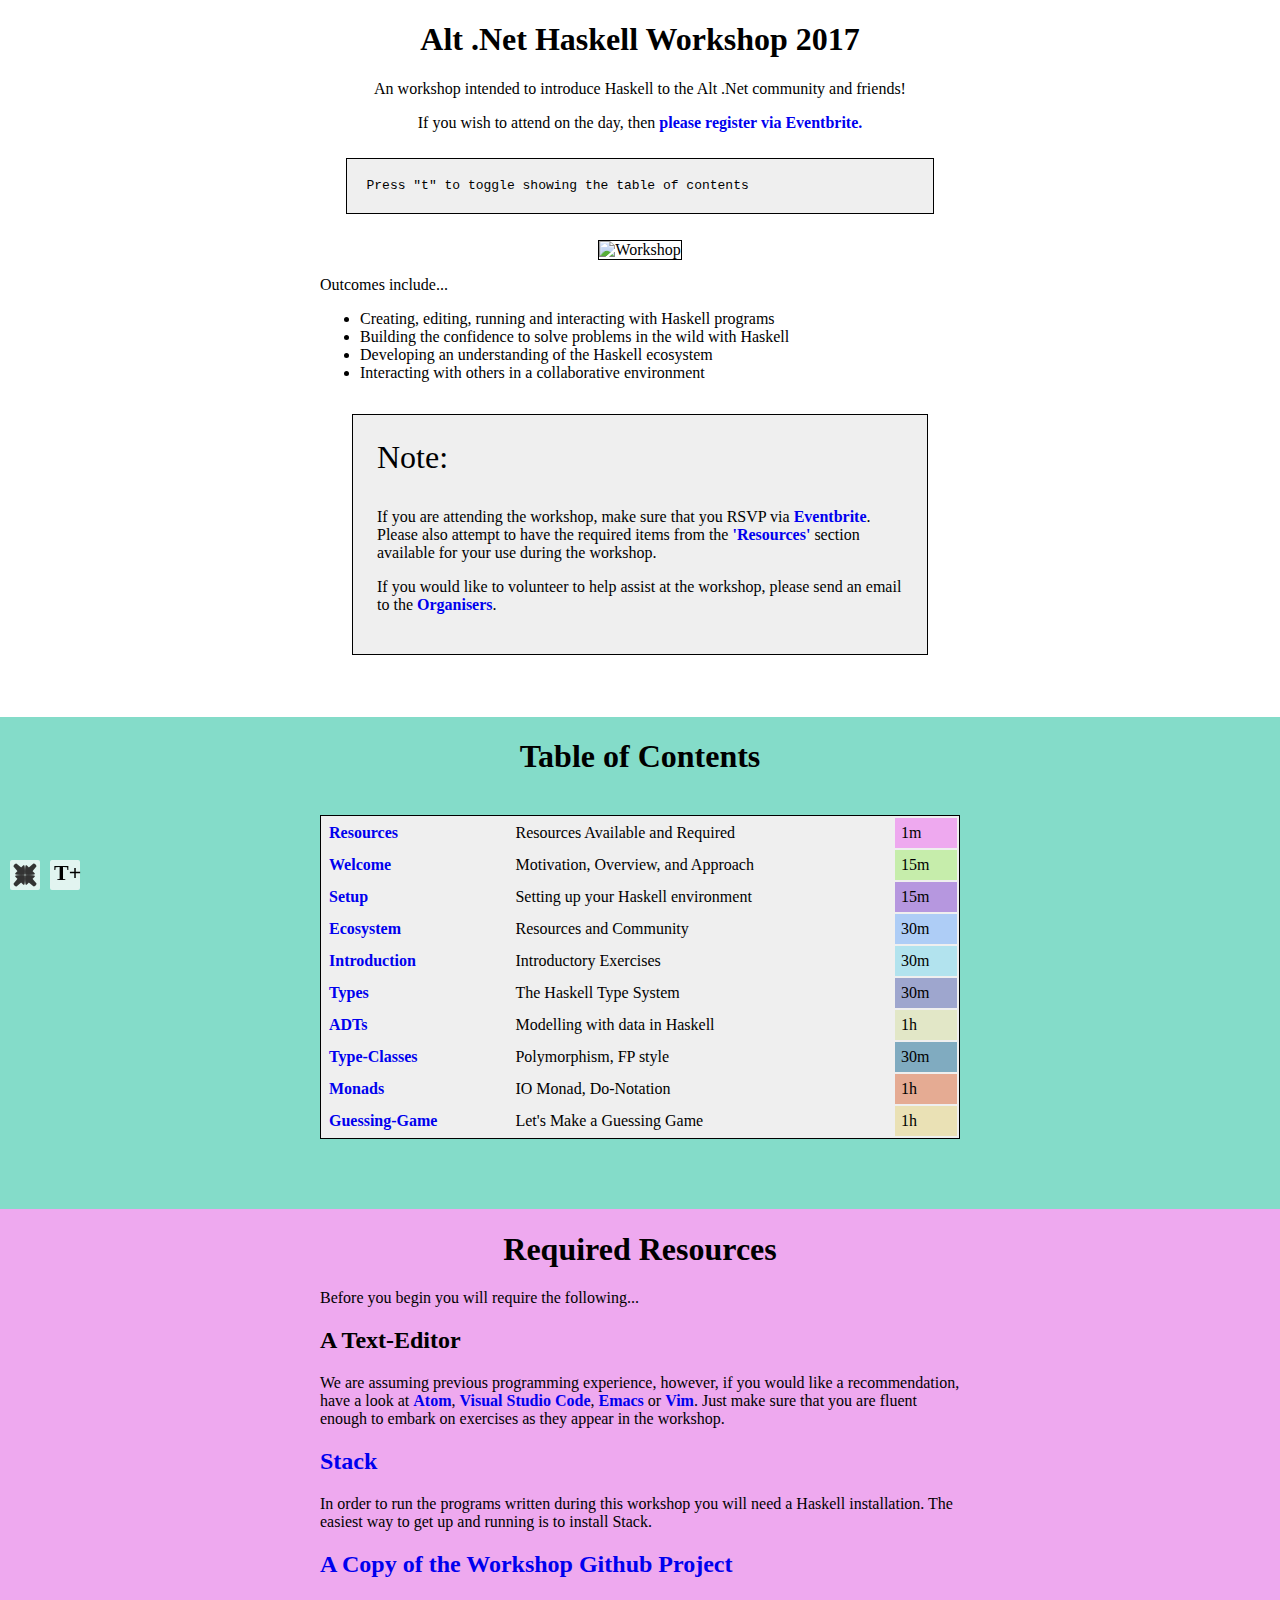
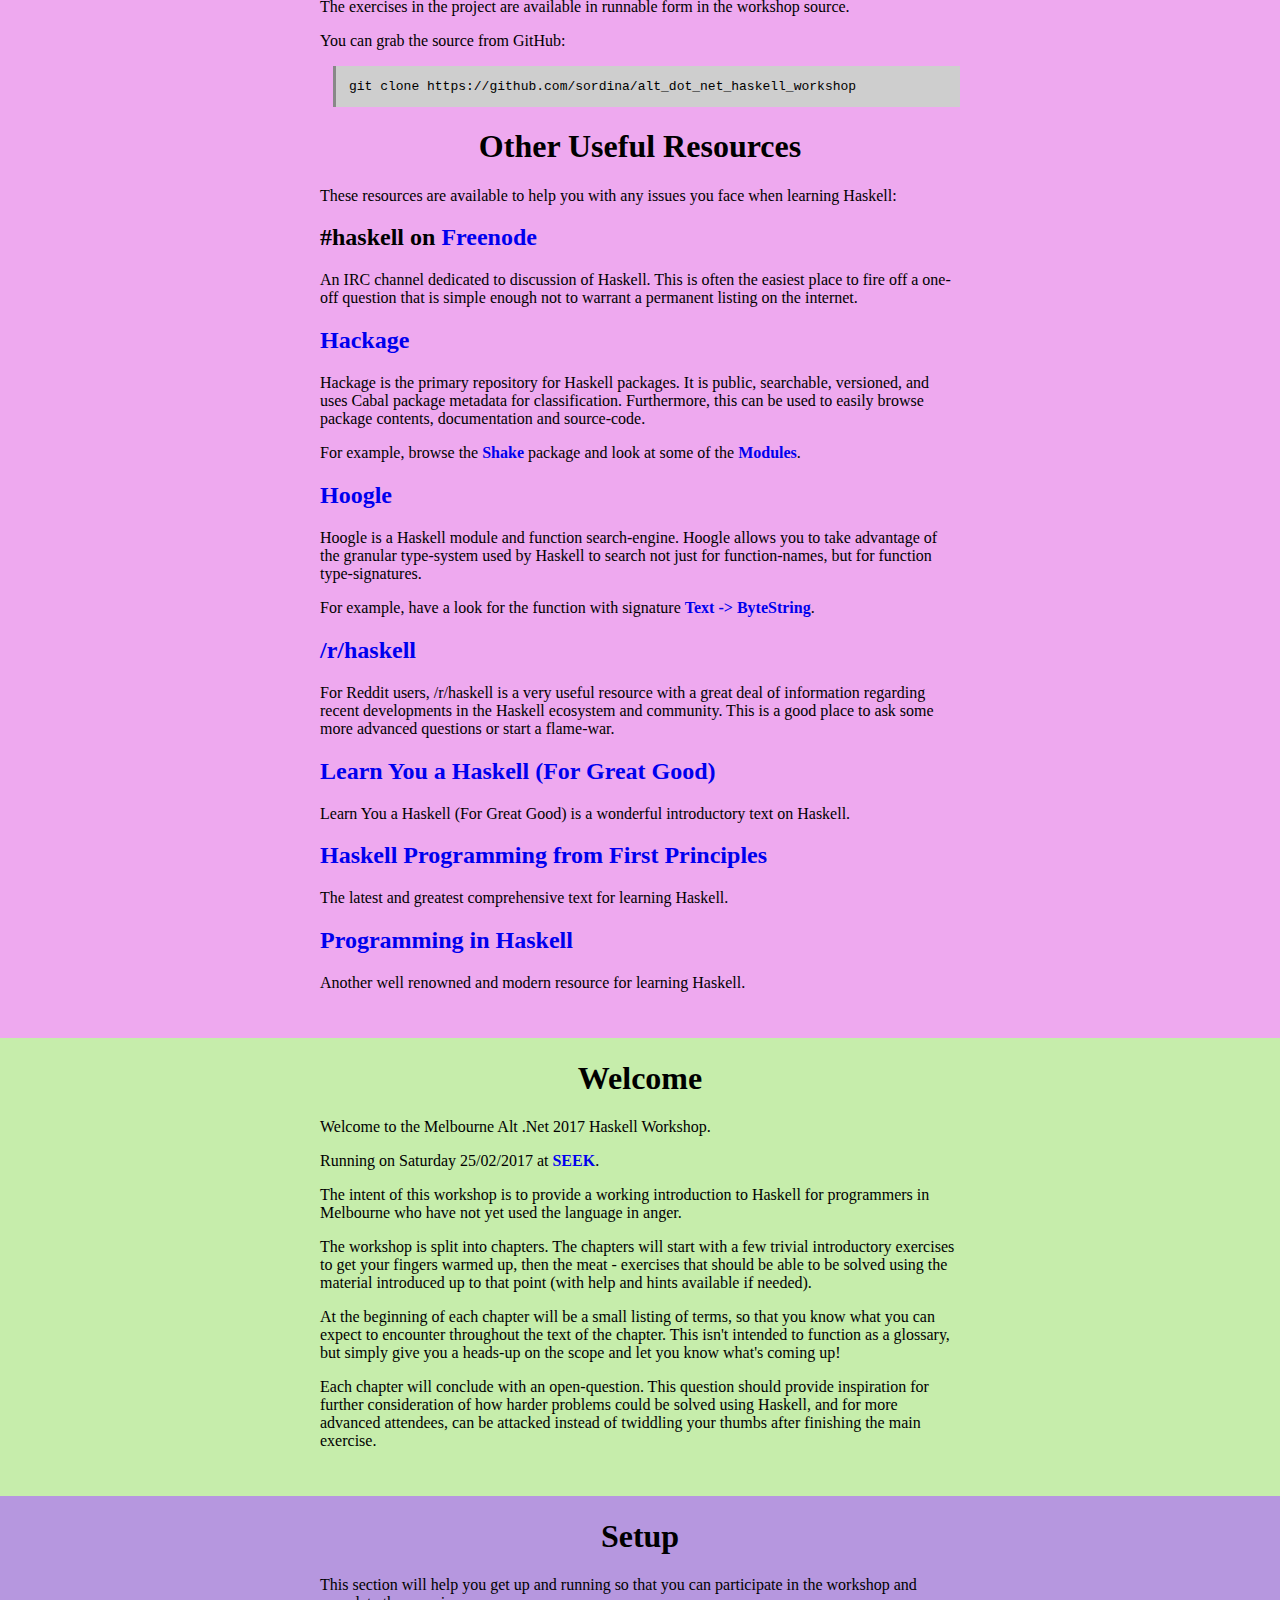
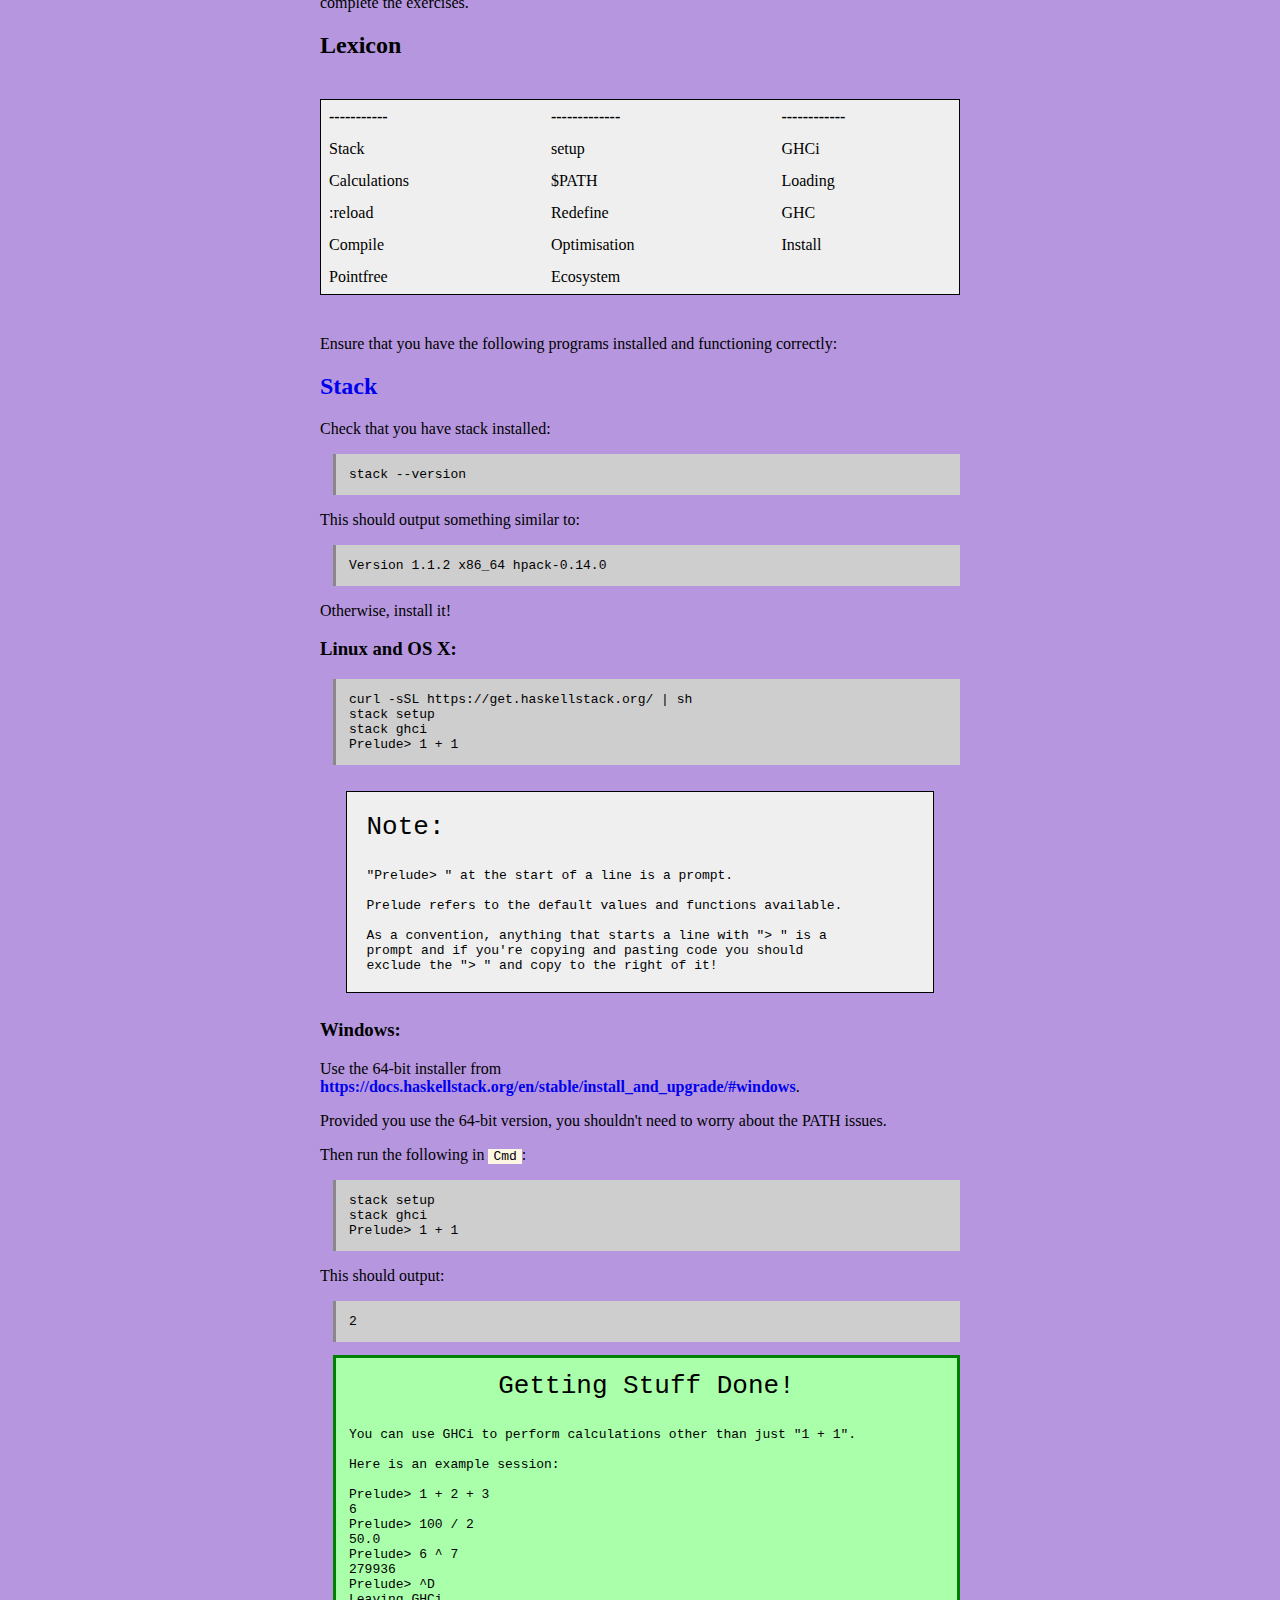
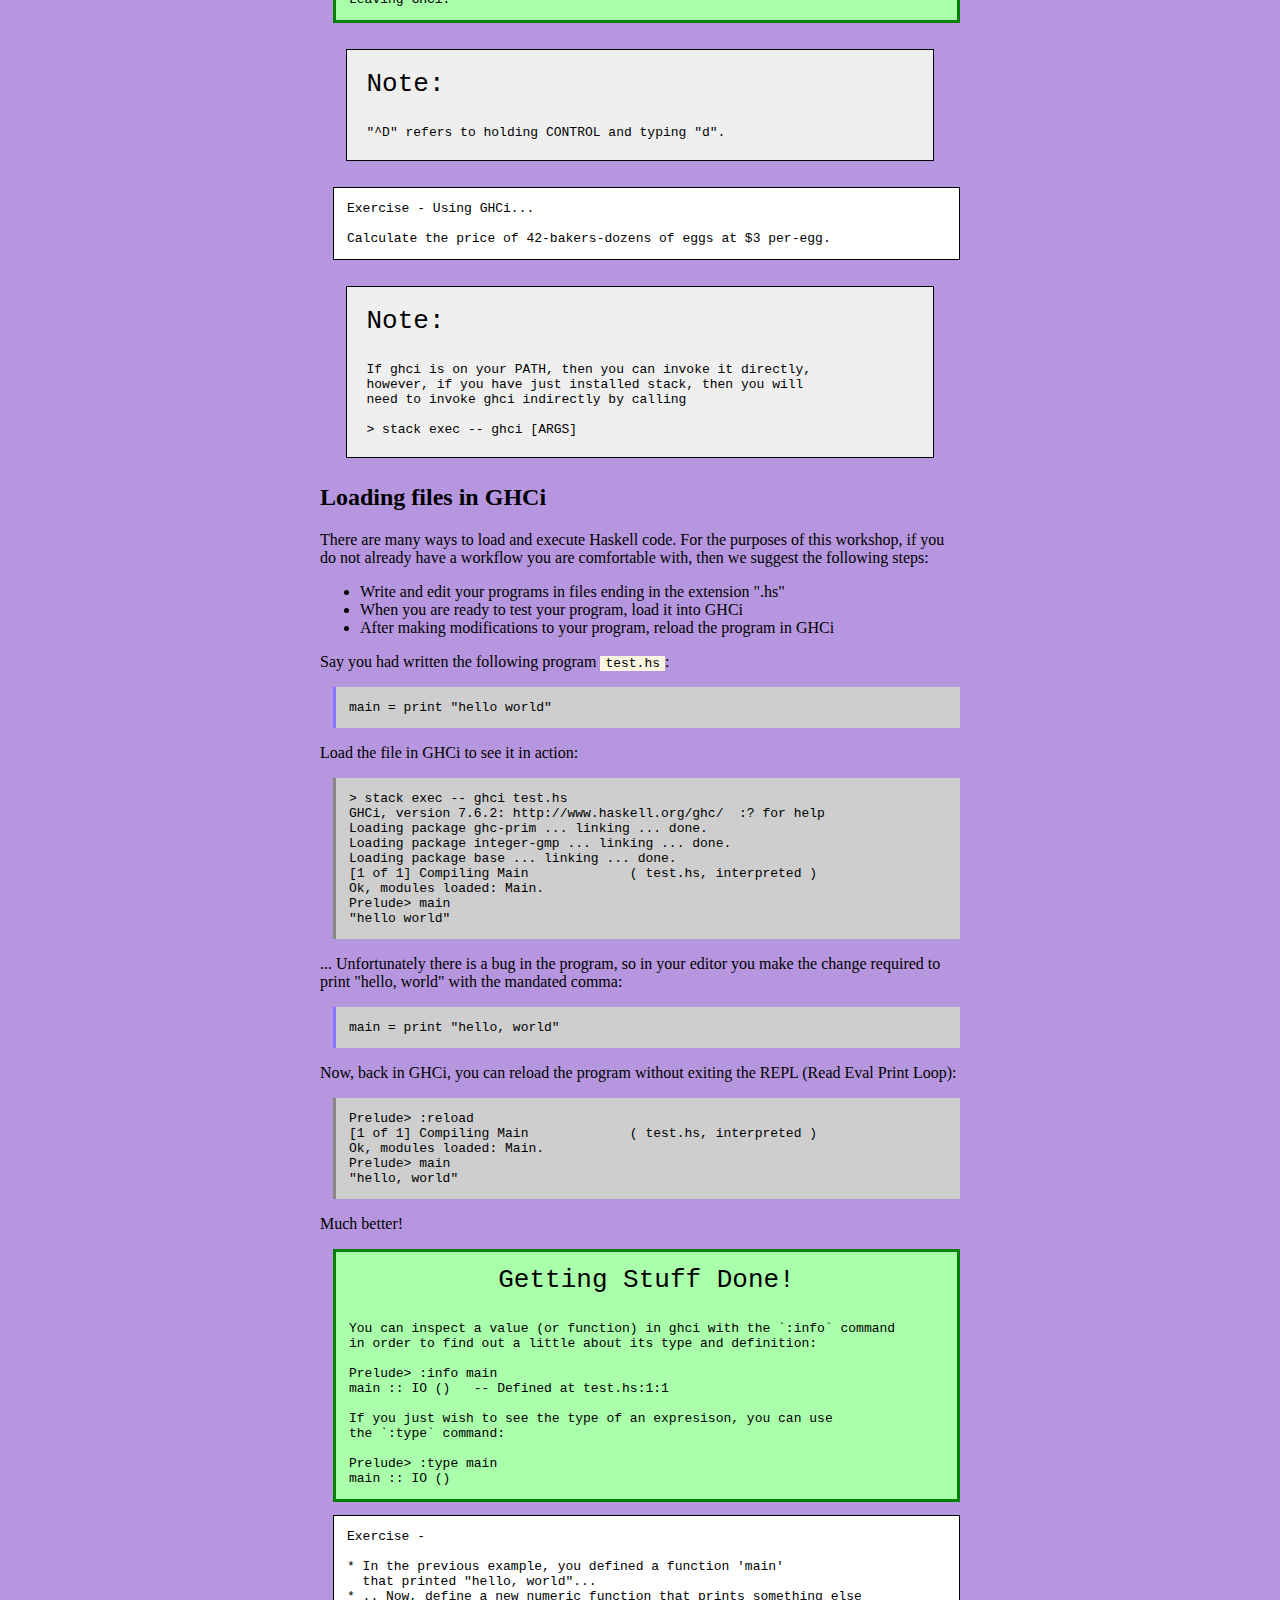
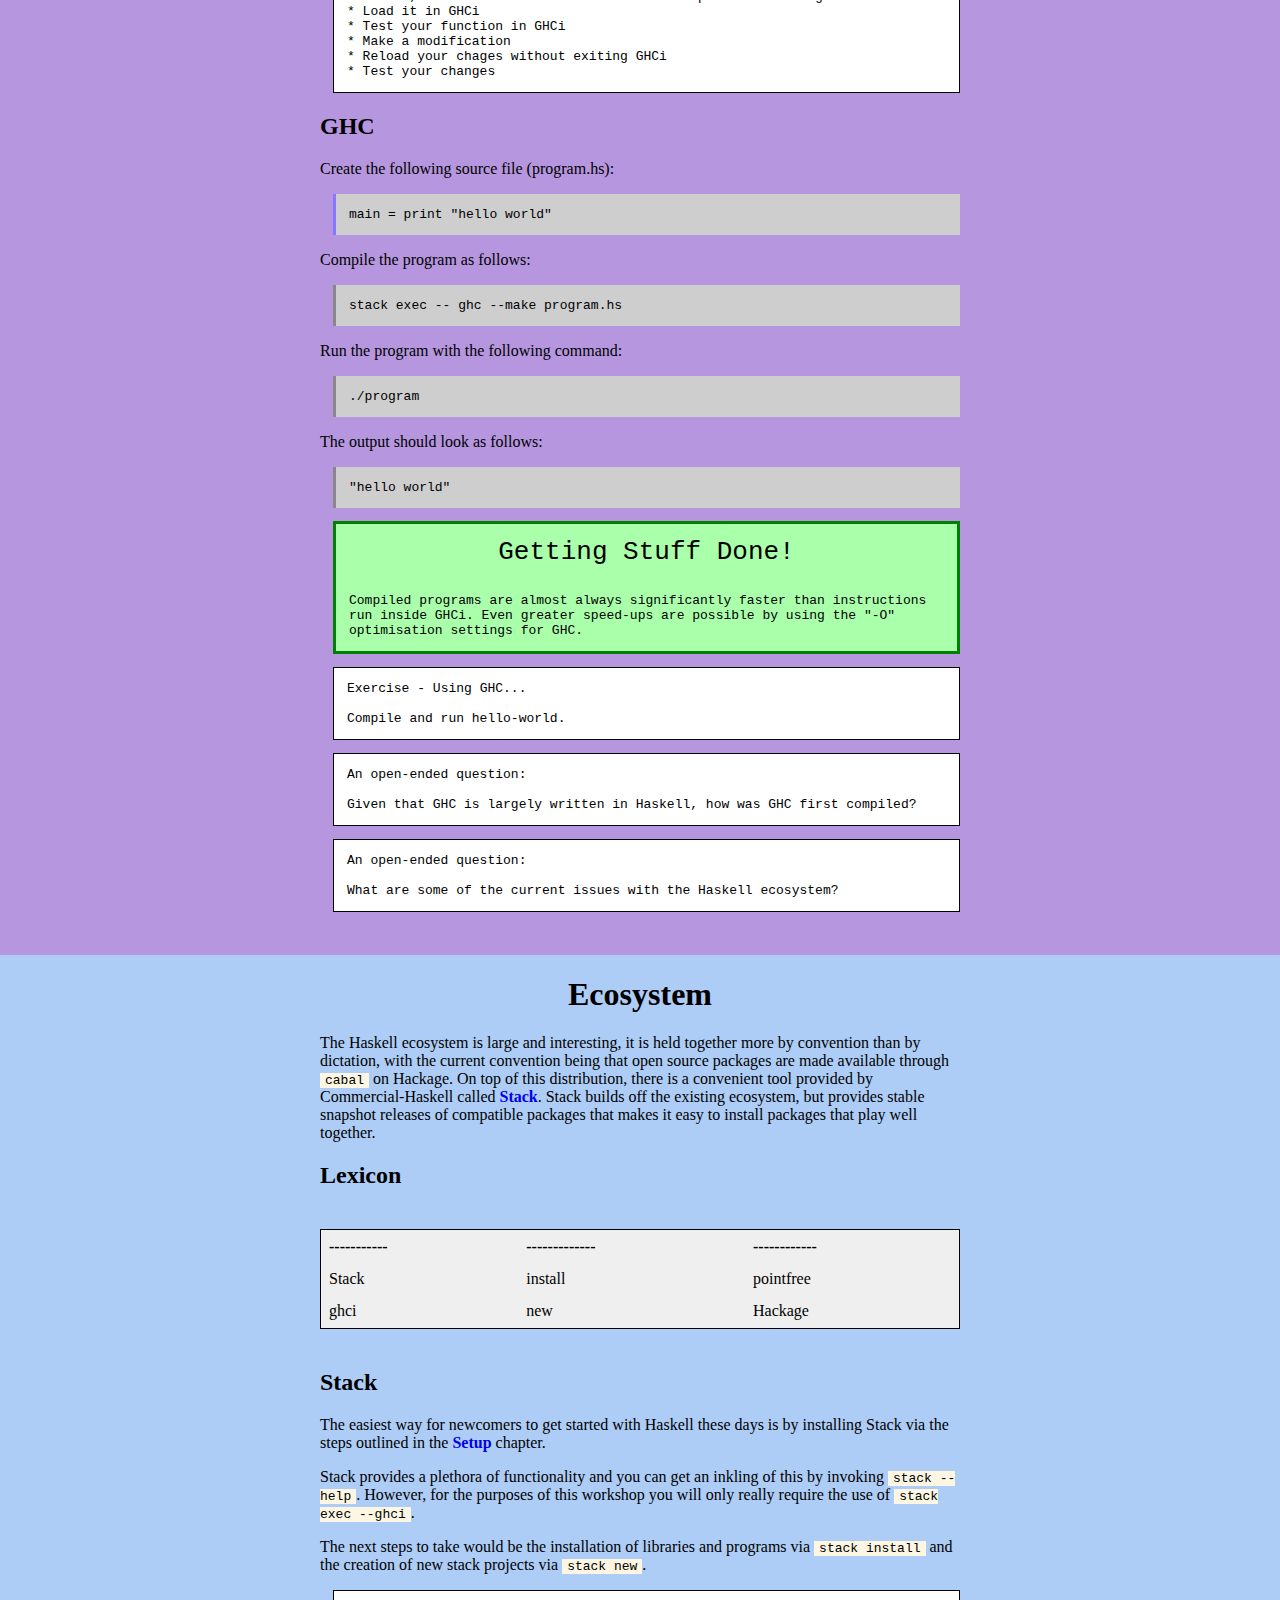
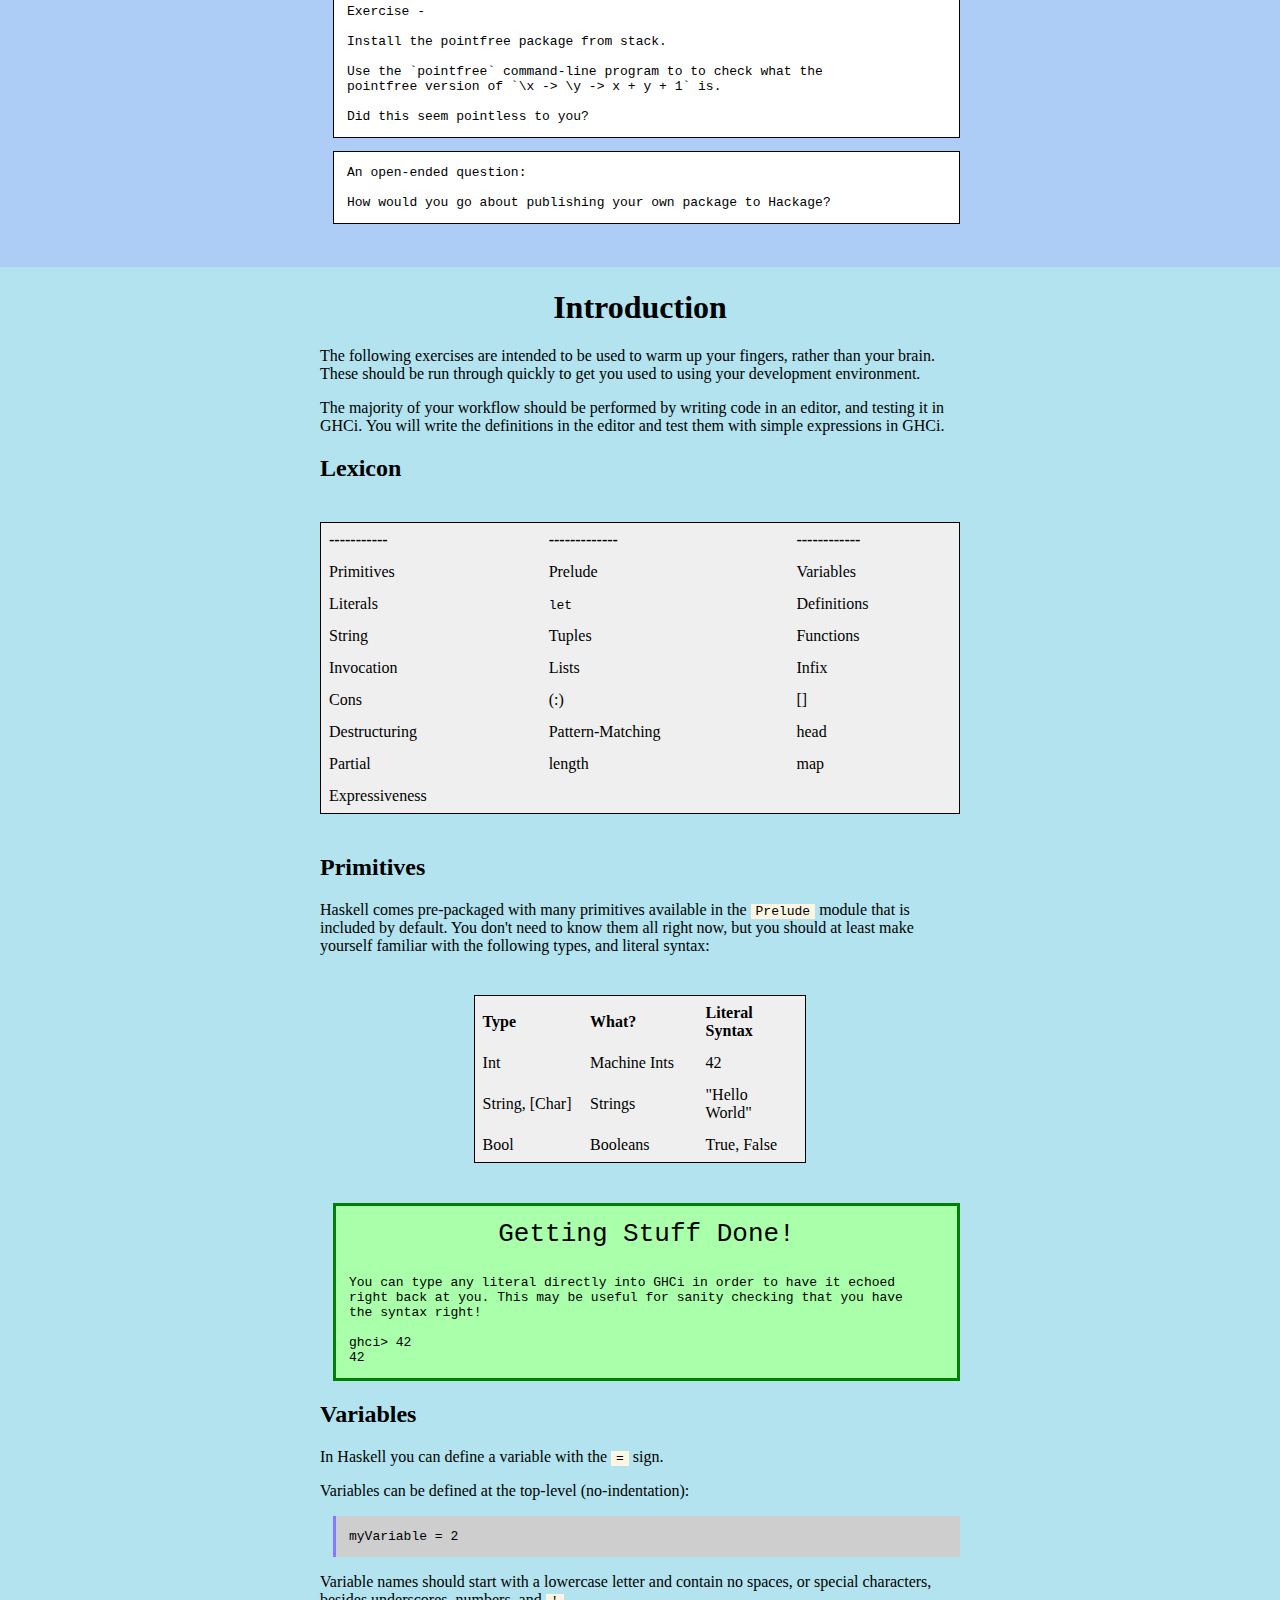
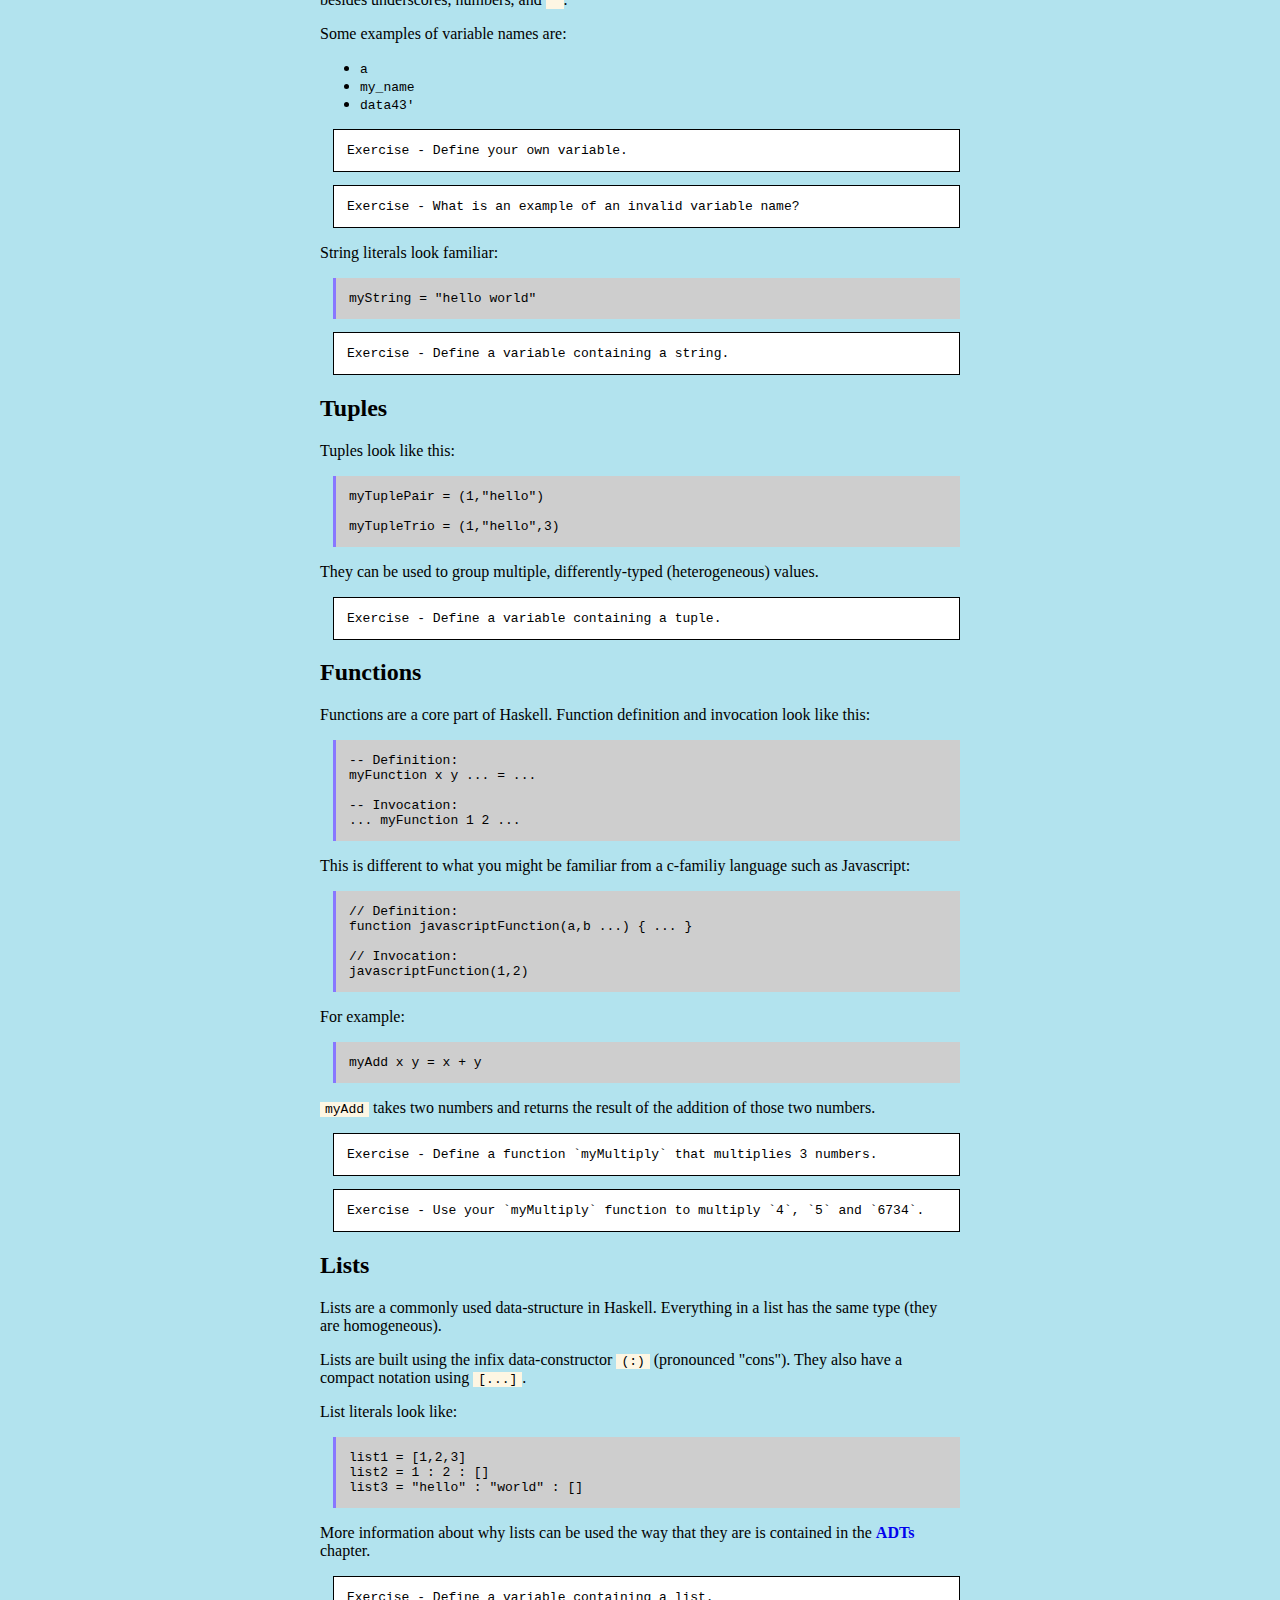
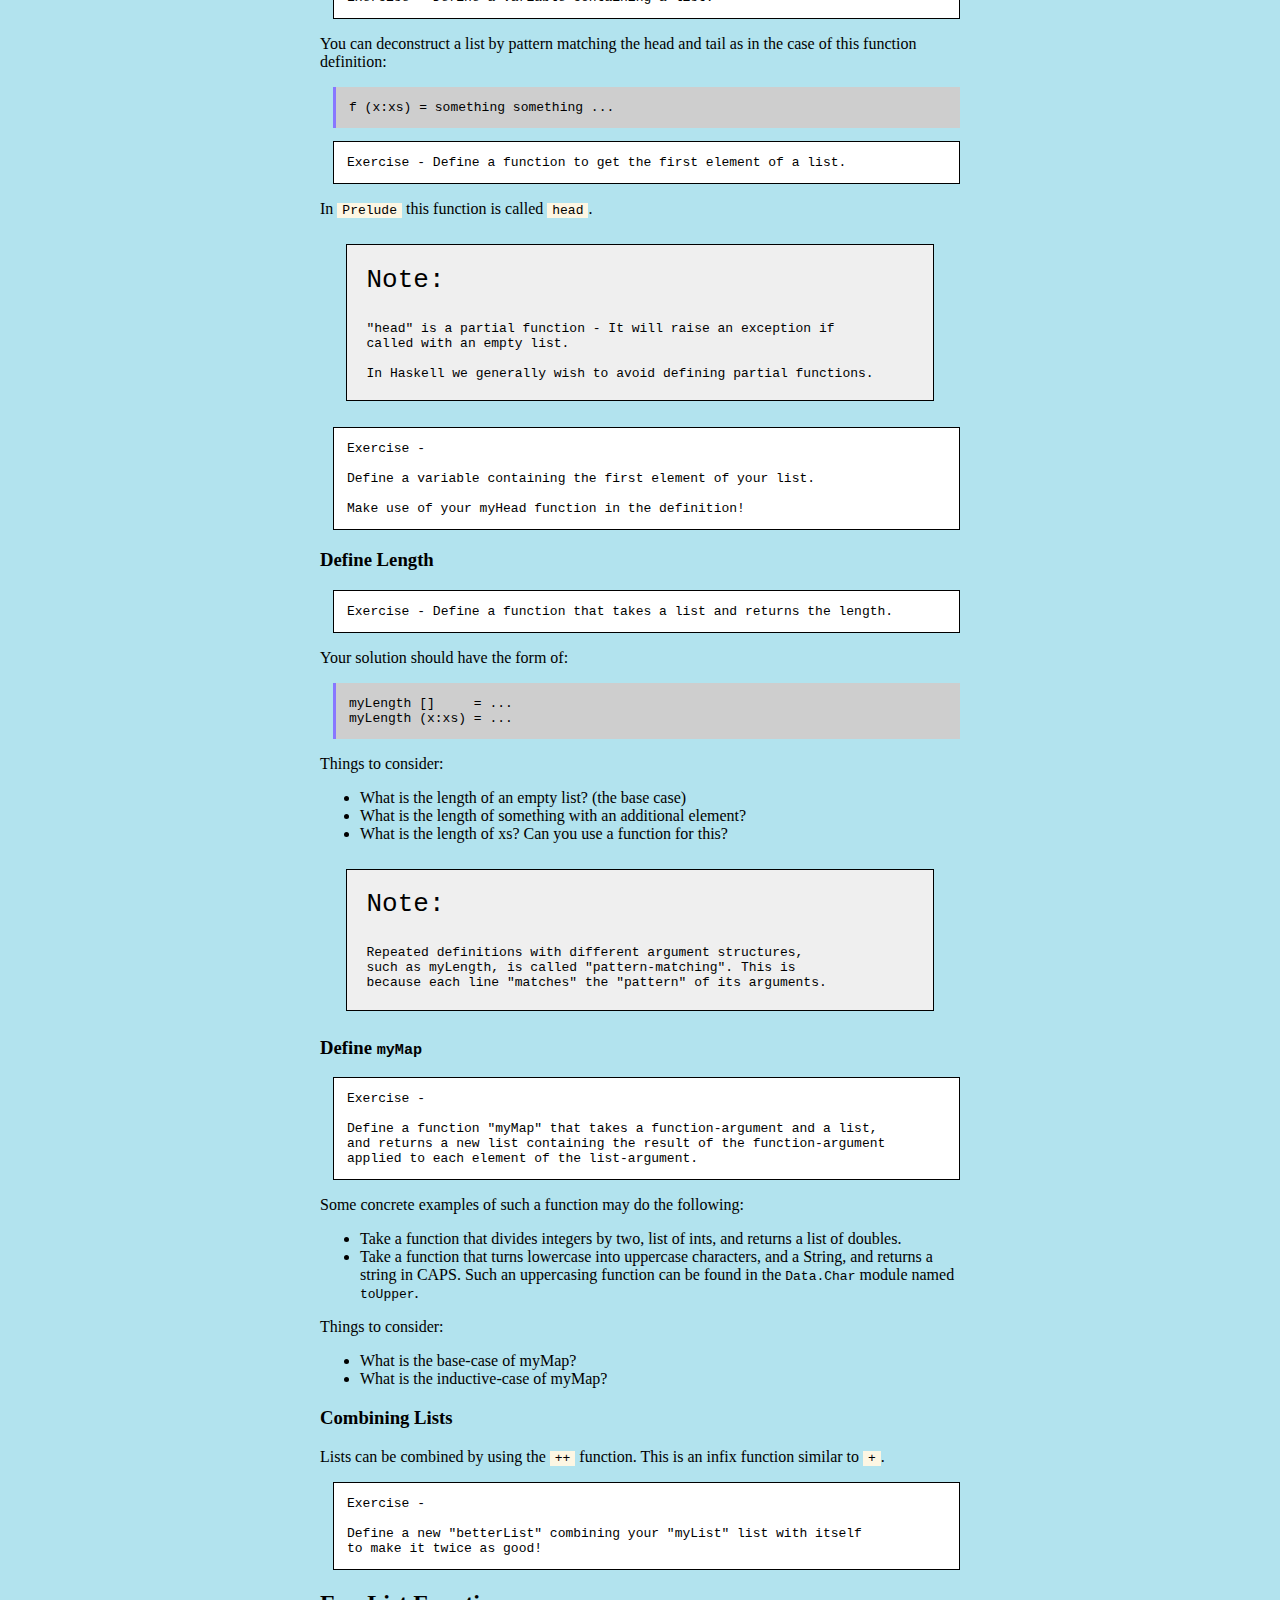
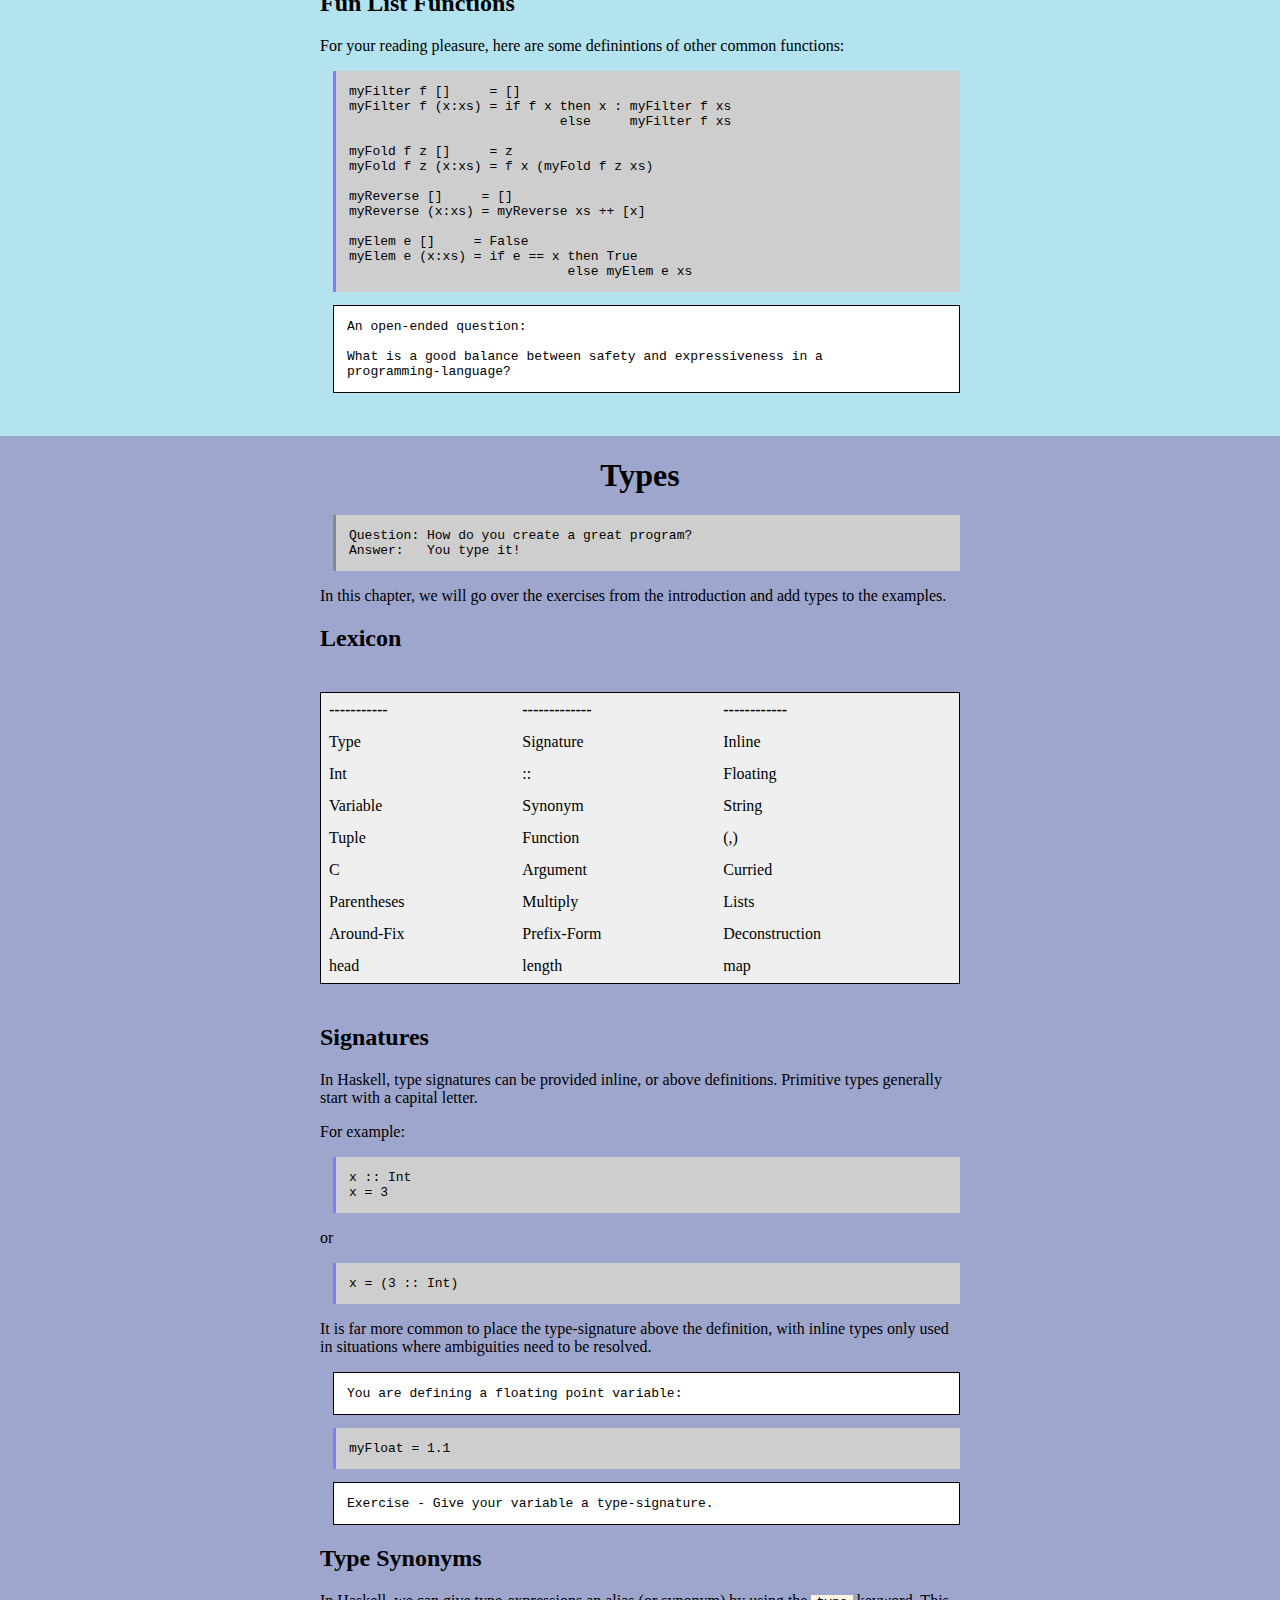
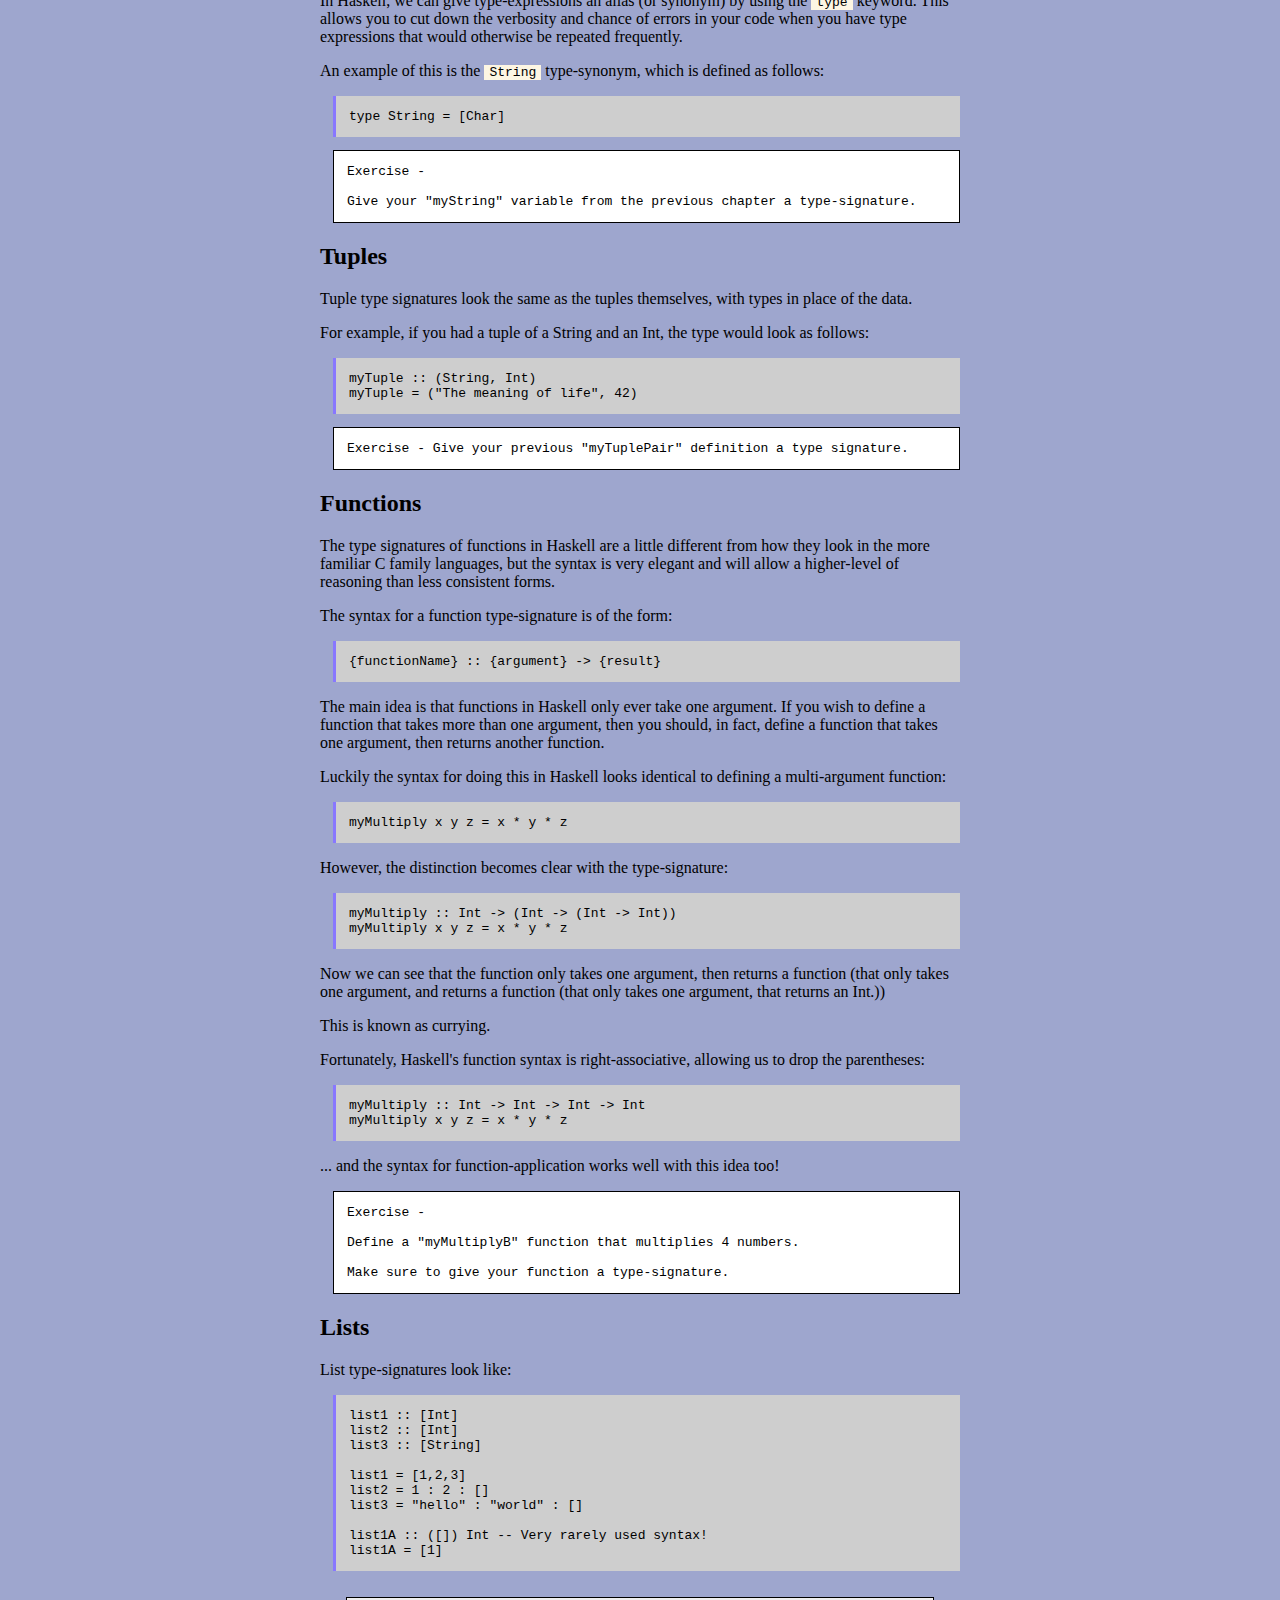
==== commit aa87663a: "Publishing - comments note" ====
--- a/index.html
+++ b/index.html
@@ -22,8 +22,7 @@
 <p>If you wish to attend on the day, then <a href="https://www.eventbrite.com/e/haskell-workshop-tickets-31769054096">please register via Eventbrite.</a></p>
 </div>
 <div class="important">
-<pre class="note notitle"><code>Press &quot;o&quot; to toggle only showing the most important content
-Press &quot;t&quot; to toggle showing the table of contents</code></pre>
+<pre class="note notitle"><code>Press &quot;t&quot; to toggle showing the table of contents</code></pre>
 </div>
 <div class="center nopad">
 <img src="resources/images/altnet.png" alt="Workshop" />
@@ -581,8 +580,7 @@
 <pre class="answer" data-language="haskell" data-filter="./resources/scripts/check.sh"><code>myMultiply x y z = x * y * z
 </code></pre>
 <pre class="instruction"><code>Use your `myMultiply` function to multiply `4`, `5` and `6734`.</code></pre>
-<pre class="answer" data-language="haskell" data-filter="./resources/scripts/check.sh"><code>Prelude&gt; myMultiply 4 5 6734
-</code></pre>
+<pre class="answer" data-language="haskell"><code>Prelude&gt; myMultiply 4 5 6734</code></pre>
 <h2 id="lists">Lists</h2>
 <p>Lists are a commonly used data-structure in Haskell. Everything in a list has the same type (they are homogeneous).</p>
 <p>Lists are built using the infix data-constructor <code>(:)</code> (pronounced &quot;cons&quot;). They also have a compact notation using <code>[...]</code>.</p>
@@ -631,8 +629,9 @@
 <h3 id="define-mymap">Define <code>myMap</code></h3>
 <pre class="instruction"><code>
 
-Define a function that takes a function from a to b,
-and a list of &#39;a&#39;, and returns a list of &#39;b&#39;s.</code></pre>
+Define a function &quot;myMap&quot; that takes a function-argument and a list,
+and returns a new list containing the result of the function-argument
+applied to each element of the list-argument.</code></pre>
 <p>Some concrete examples of such a function may do the following:</p>
 <ul>
 <li>Take a function that divides integers by two, list of ints, and returns a list of doubles.</li>
@@ -646,10 +645,11 @@
 <pre class="answer" data-language="haskell" data-filter="./resources/scripts/check.sh"><code>myMap f [] = []
 myMap f (x:xs) = f x : myMap f xs
 </code></pre>
+<h3 id="combining-lists">Combining Lists</h3>
 <p>Lists can be combined by using the <code>++</code> function. This is an infix function similar to <code>+</code>.</p>
 <pre class="instruction"><code>
 
-Define a new &quot;betterList&quot; combining your list with itself
+Define a new &quot;betterList&quot; combining your &quot;myList&quot; list with itself
 to make it twice as good!</code></pre>
 <pre class="answer" data-language="haskell"><code>betterList = myList ++ myList</code></pre>
 <h2 id="fun-list-functions">Fun List Functions</h2>
@@ -740,7 +740,7 @@
 </tbody>
 </table>
 <h2 id="signatures">Signatures</h2>
-<p>In Haskell, type signatures can be provided inline, or above definitions.</p>
+<p>In Haskell, type signatures can be provided inline, or above definitions. Primitive types generally start with a capital letter.</p>
 <p>For example:</p>
 <pre data-language="haskell" data-filter="./resources/scripts/check.sh"><code>x :: Int
 x = 3
@@ -764,7 +764,7 @@
 <pre class="nocheck" data-language="haskell"><code>type String = [Char]</code></pre>
 <pre class="instruction"><code> 
 
-Give your string variable from the previous chapter a type-signature.</code></pre>
+Give your &quot;myString&quot; variable from the previous chapter a type-signature.</code></pre>
 <pre class="answer" data-language="haskell" data-filter="./resources/scripts/check.sh"><code>myString :: String
 myString = &quot;Hello Haskell&quot;
 </code></pre>
@@ -774,9 +774,9 @@
 <pre data-language="haskell" data-filter="./resources/scripts/check.sh"><code>myTuple :: (String, Int)
 myTuple = (&quot;The meaning of life&quot;, 42)
 </code></pre>
-<pre class="instruction"><code>Give your previous tuple definition a type signature.</code></pre>
+<pre class="instruction"><code>Give your previous &quot;myTuplePair&quot; definition a type signature.</code></pre>
 <h2 id="functions">Functions</h2>
-<p>The type signatures of functions in Haskell are a little different from how they look in the more familiar C family languages, but the syntax is very elegant, and will allow a higher-level of reasoning than less consistent forms.</p>
+<p>The type signatures of functions in Haskell are a little different from how they look in the more familiar C family languages, but the syntax is very elegant and will allow a higher-level of reasoning than less consistent forms.</p>
 <p>The syntax for a function type-signature is of the form:</p>
 <pre class="nocheck" data-language="haskell"><code>{functionName} :: {argument} -&gt; {result}</code></pre>
 <p>The main idea is that functions in Haskell only ever take one argument. If you wish to define a function that takes more than one argument, then you should, in fact, define a function that takes one argument, then returns another function.</p>
@@ -793,12 +793,14 @@
 <pre data-language="haskell" data-filter="./resources/scripts/check.sh"><code>myMultiply :: Int -&gt; Int -&gt; Int -&gt; Int
 myMultiply x y z = x * y * z
 </code></pre>
-<pre class="instruction"><code> 
-
-Define a function `myMultiply` that multiplies 4 numbers.
-Give your function a type-signature</code></pre>
-<pre class="answer" data-language="haskell" data-filter="./resources/scripts/check.sh"><code>myMultiply :: Int -&gt; Int -&gt; Int -&gt; Int -&gt; Int
-myMultiply w x y z = w * x * y * z
+<p>... and the syntax for function-application works well with this idea too!</p>
+<pre class="instruction"><code>
+
+Define a &quot;myMultiplyB&quot; function that multiplies 4 numbers.
+
+Make sure to give your function a type-signature.</code></pre>
+<pre class="answer" data-language="haskell" data-filter="./resources/scripts/check.sh"><code>myMultiplyB :: Int -&gt; Int -&gt; Int -&gt; Int -&gt; Int
+myMultiplyB w x y z = w * x * y * z
 </code></pre>
 <h2 id="lists">Lists</h2>
 <p>List type-signatures look like:</p>
@@ -810,9 +812,11 @@
 list2 = 1 : 2 : []
 list3 = &quot;hello&quot; : &quot;world&quot; : []
 
-list1A :: ([]) Int
+list1A :: ([]) Int -- Very rarely used syntax!
 list1A = [1]
 </code></pre>
+<pre class="note"><code>Comments in Haskell start with &quot;--&quot; for single-line,
+and &quot;{- ... -}&quot; for multi-line.</code></pre>
 <p>List type signatures are special in that the type-constructor is &quot;Around&quot;-fix. This is not generally possible, and lists are a special case in that regard.</p>
 <p>If you find you need to, you can use the list type in prefix-form, as per variable <code>list1A</code>.</p>
 <pre class="instruction"><code>Define a list variable and give it a type-signature.</code></pre>
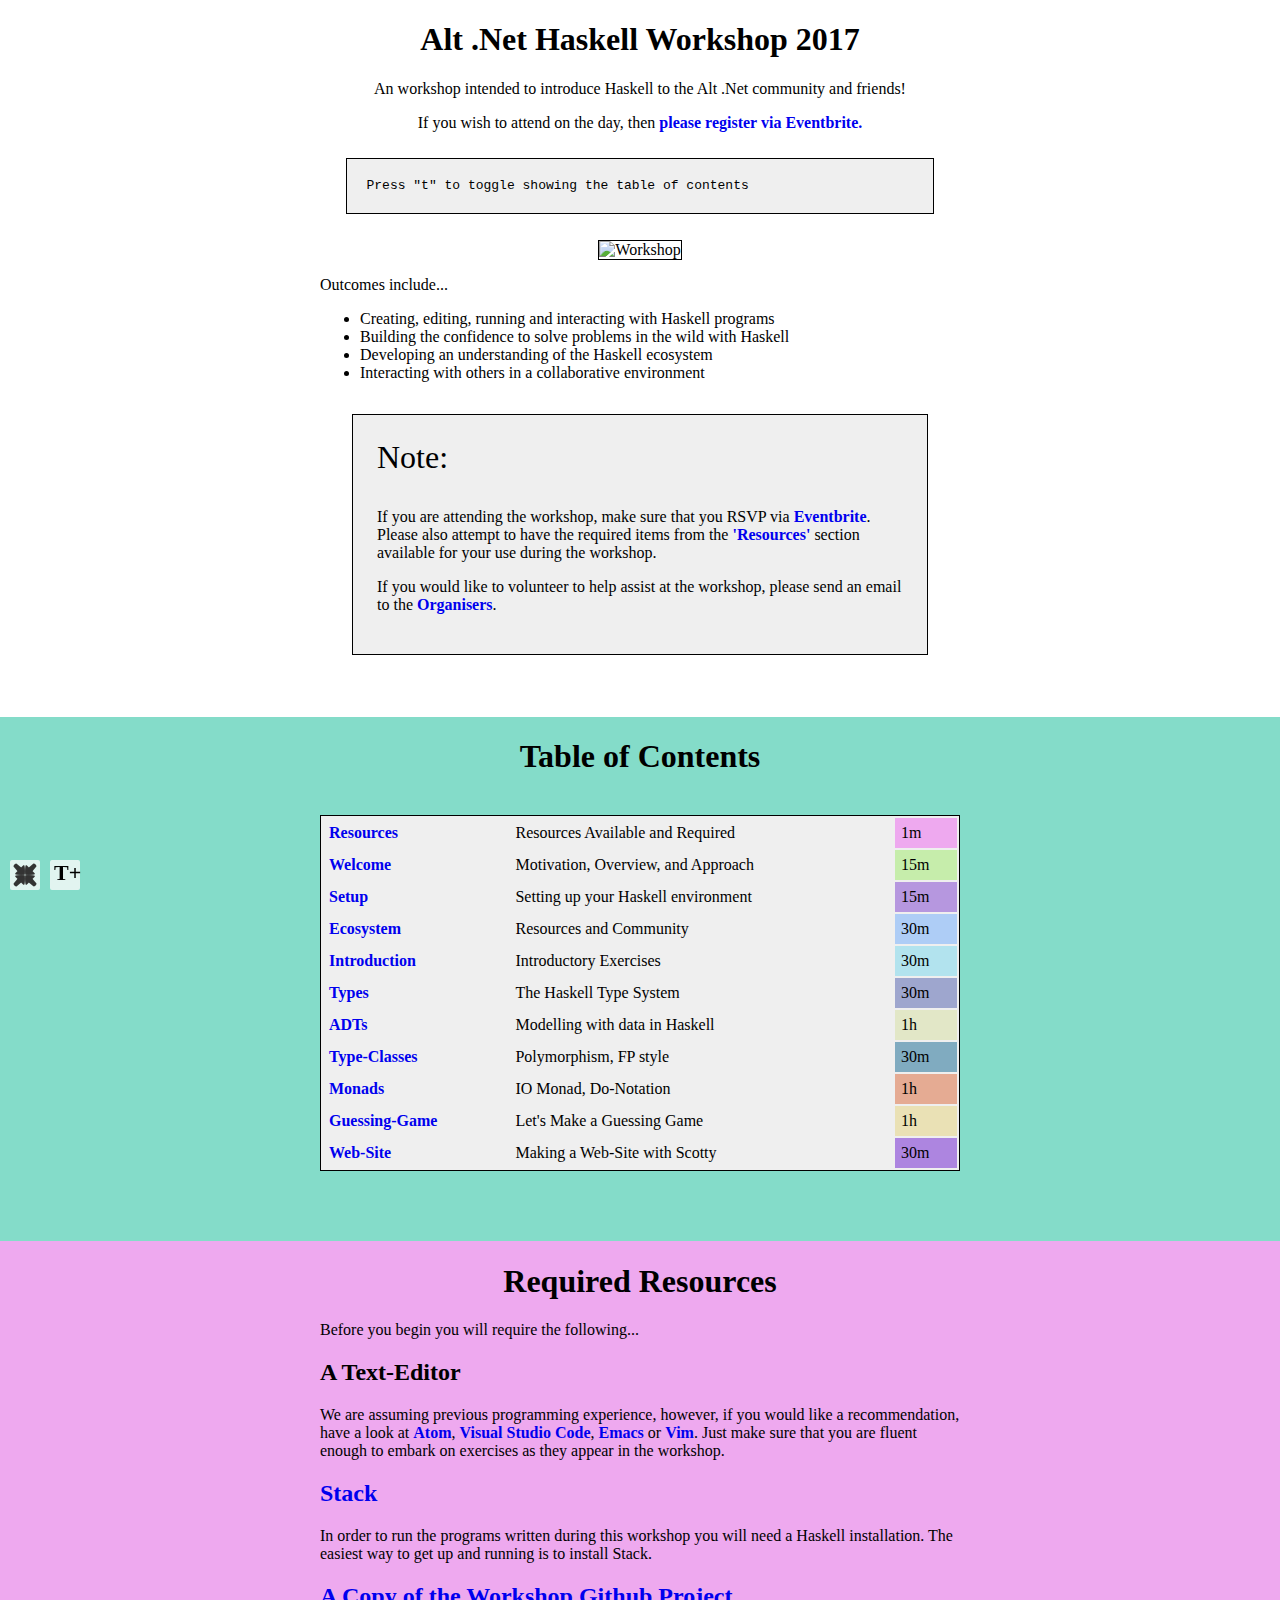
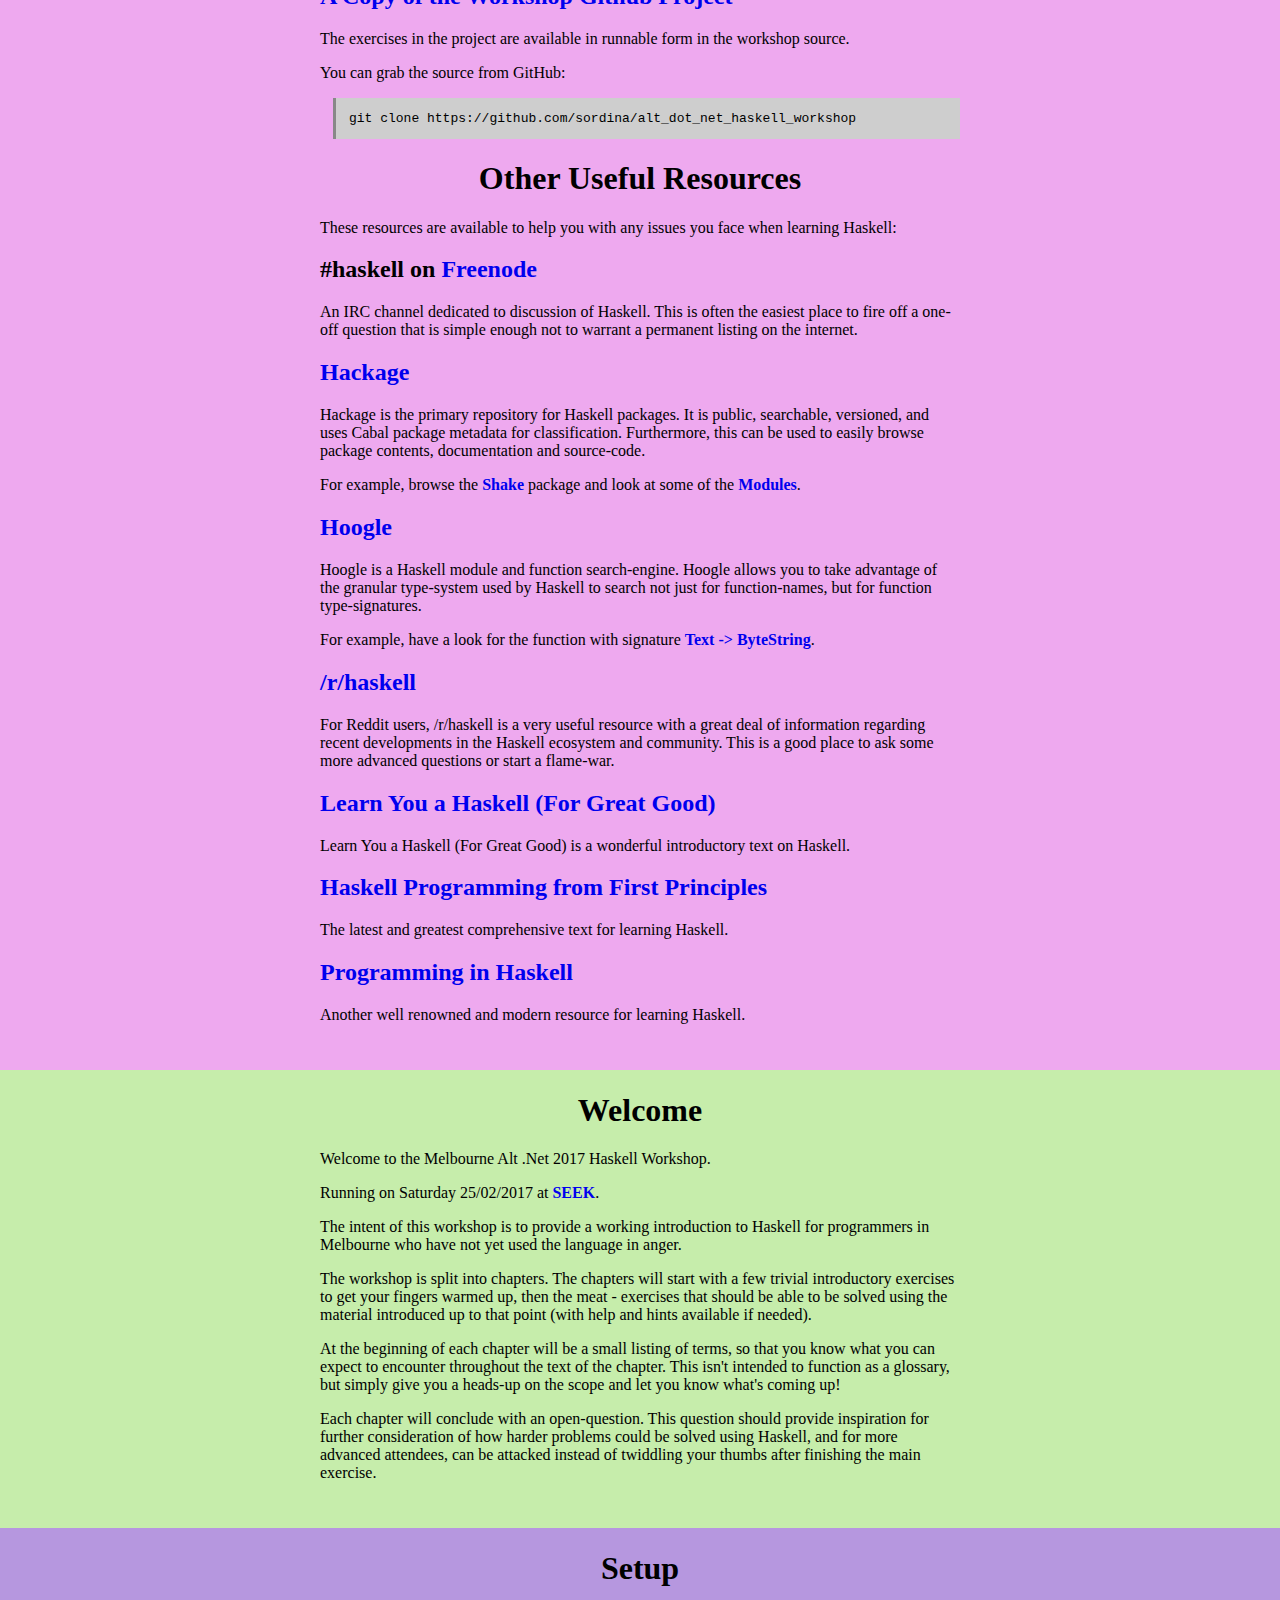
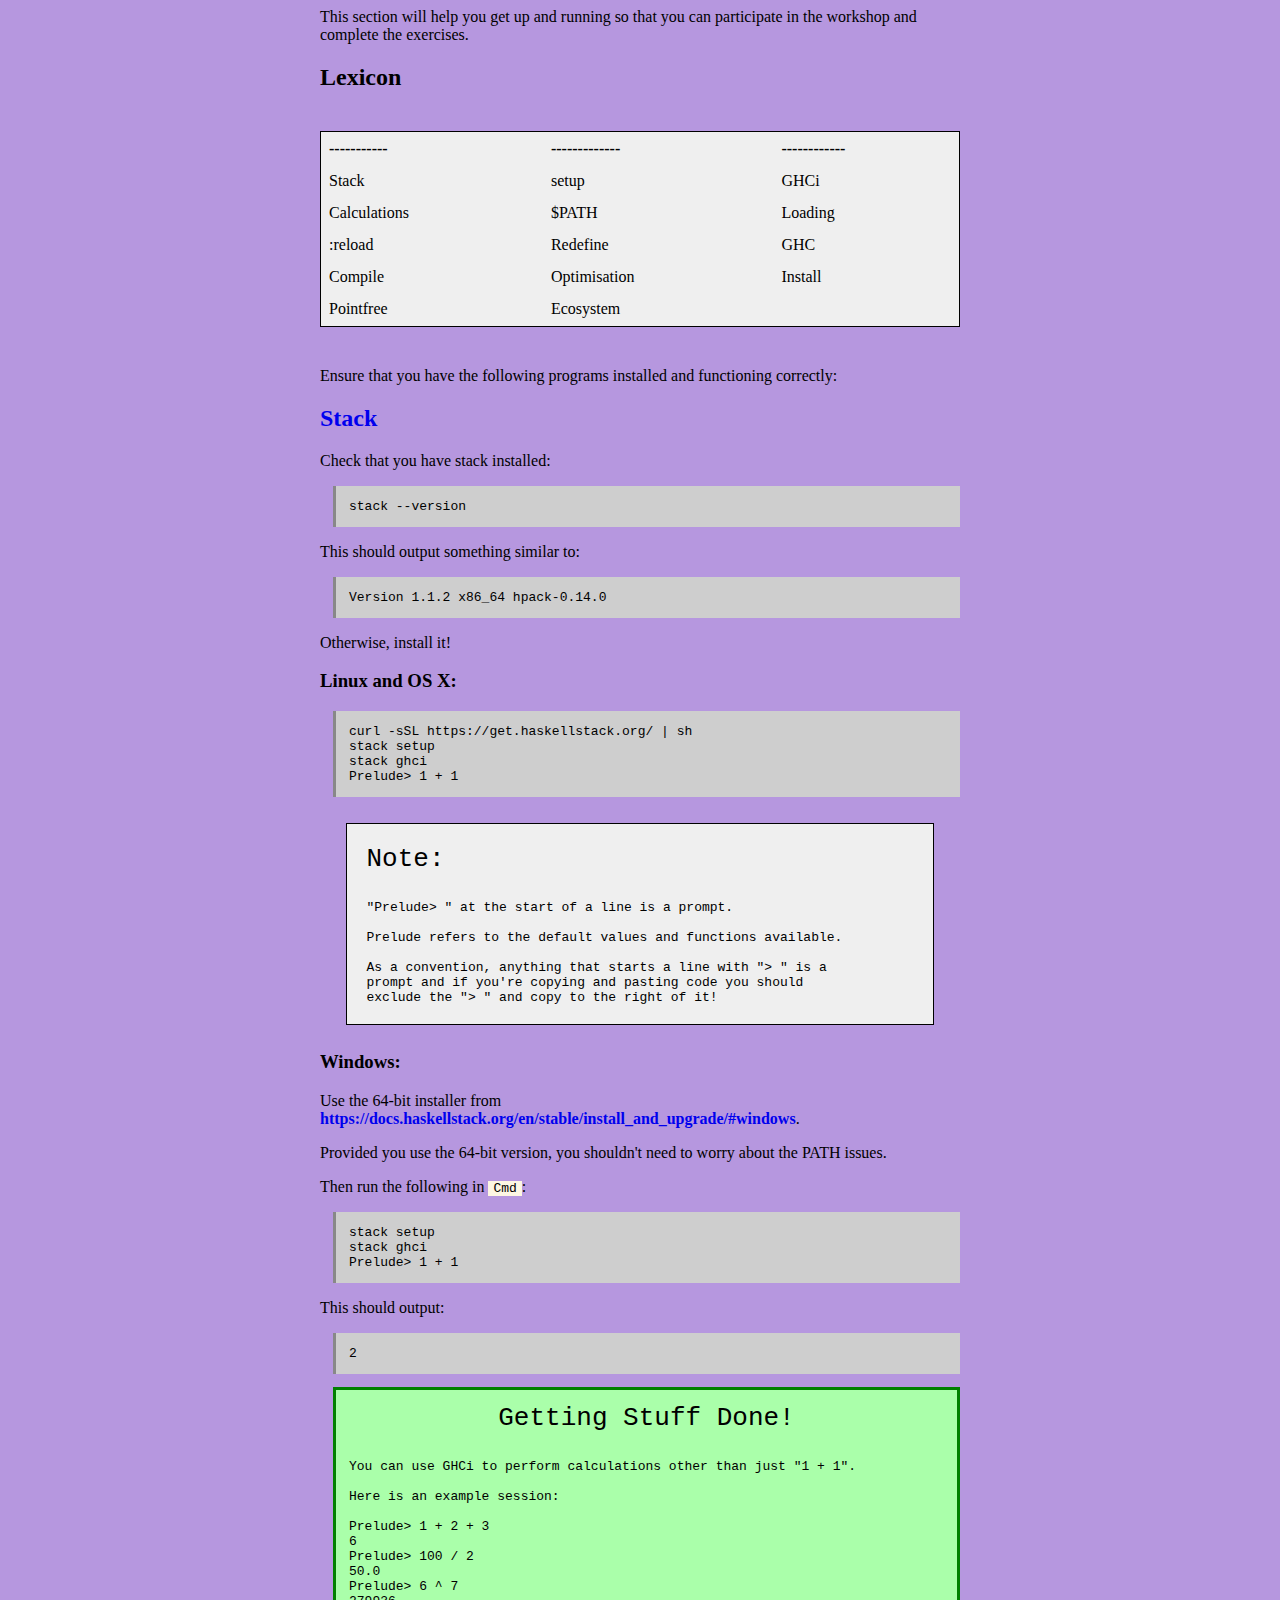
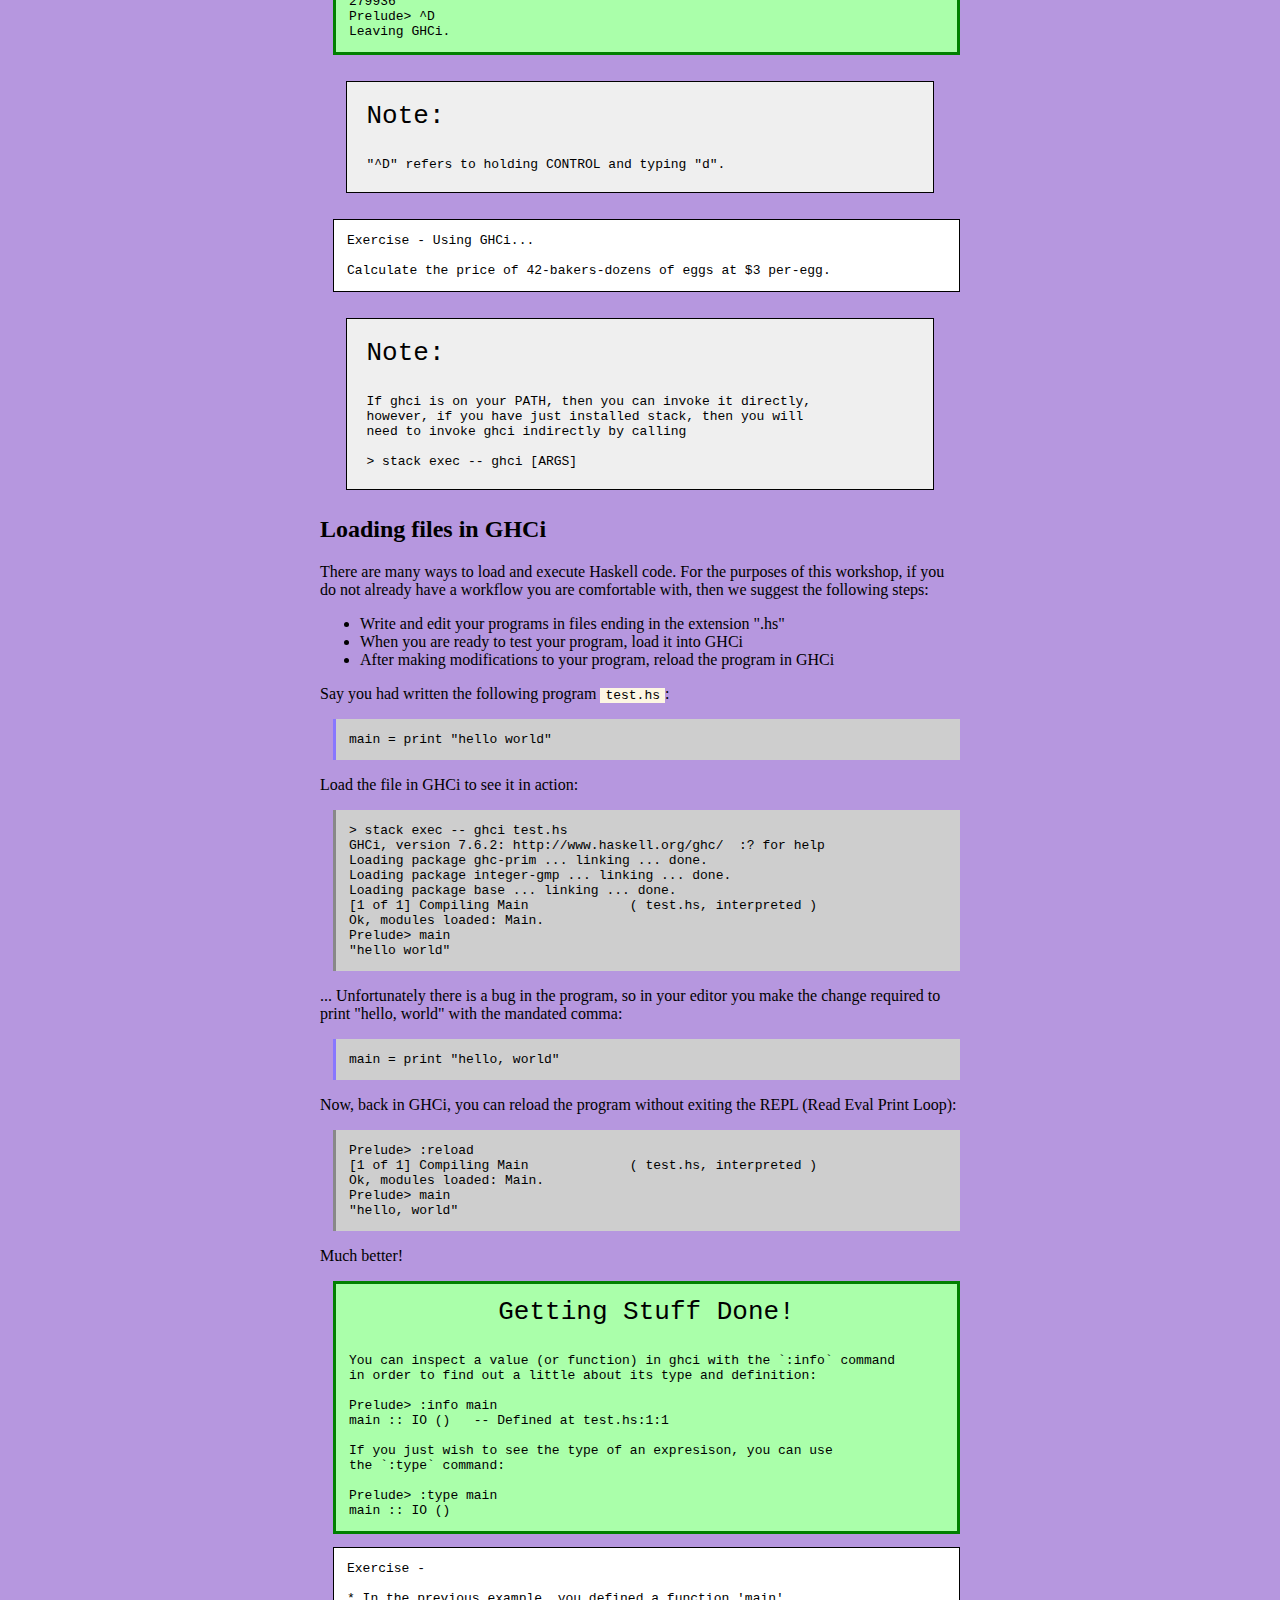
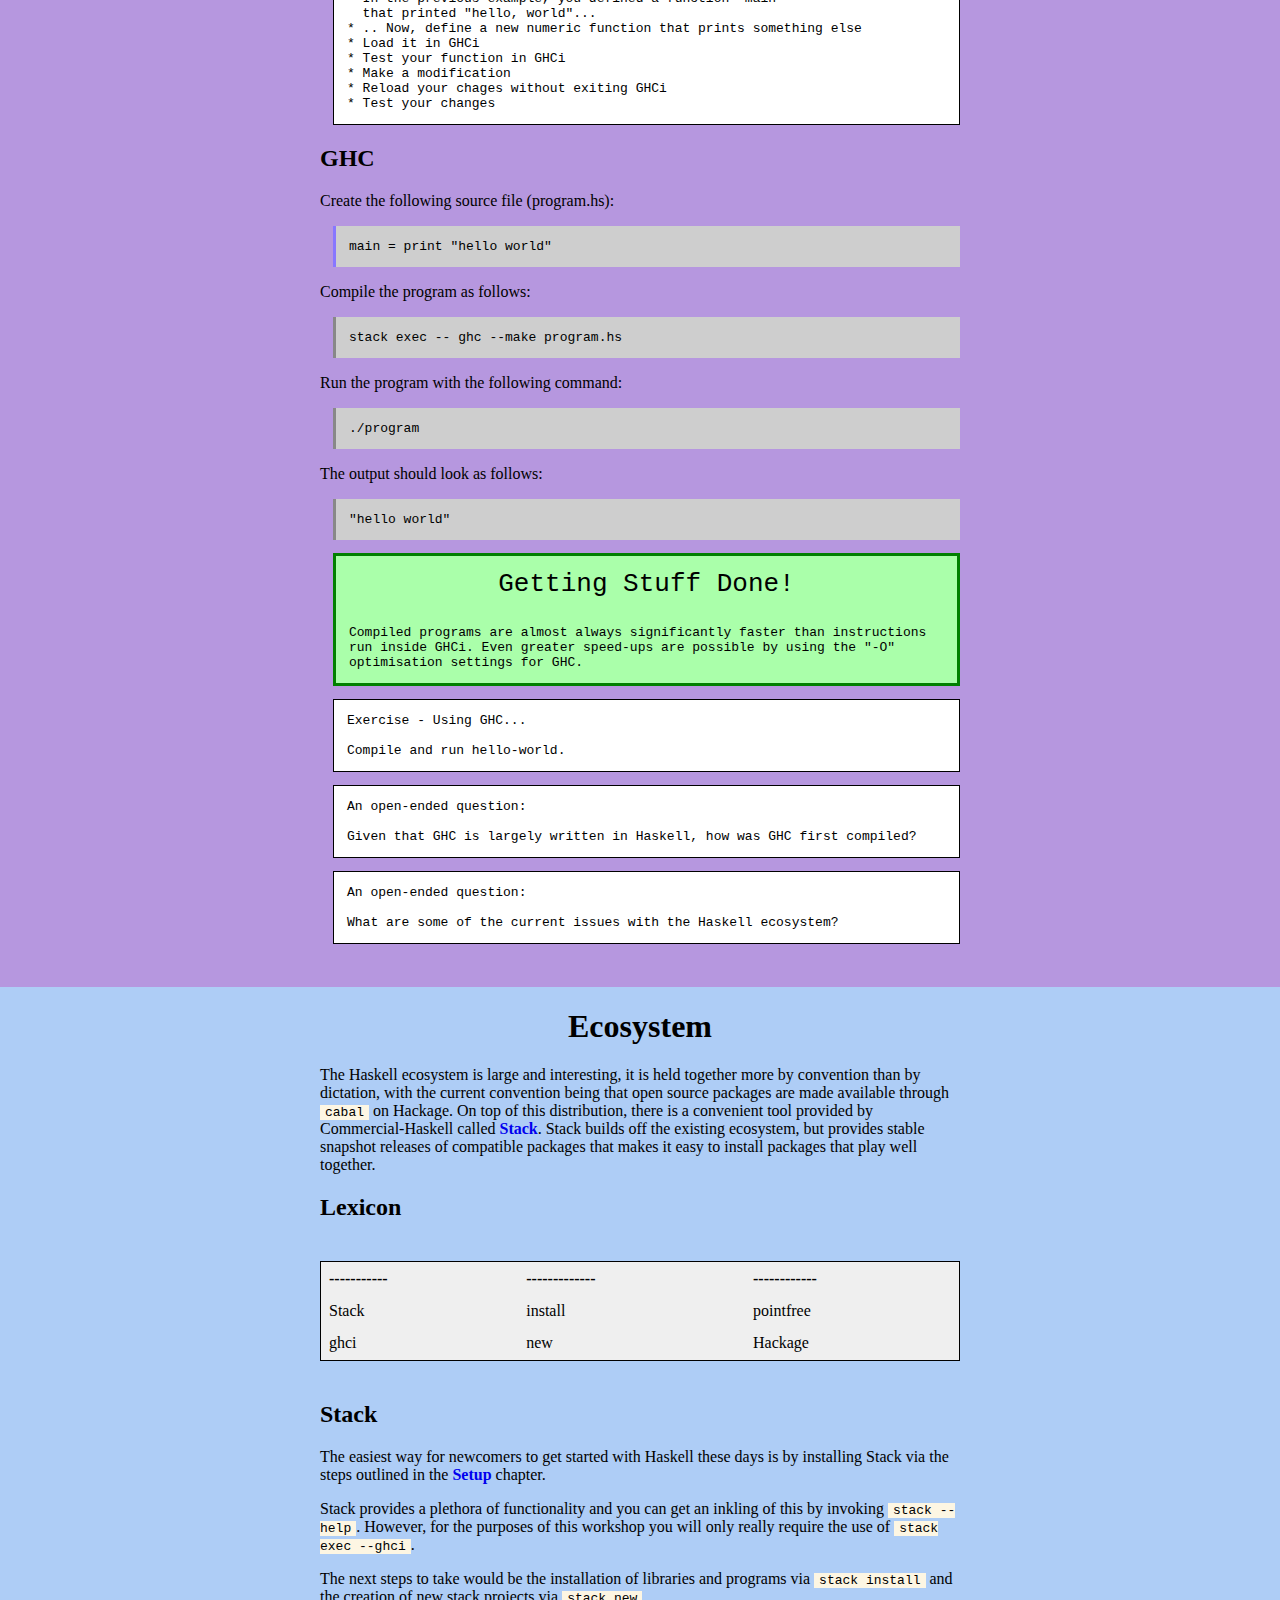
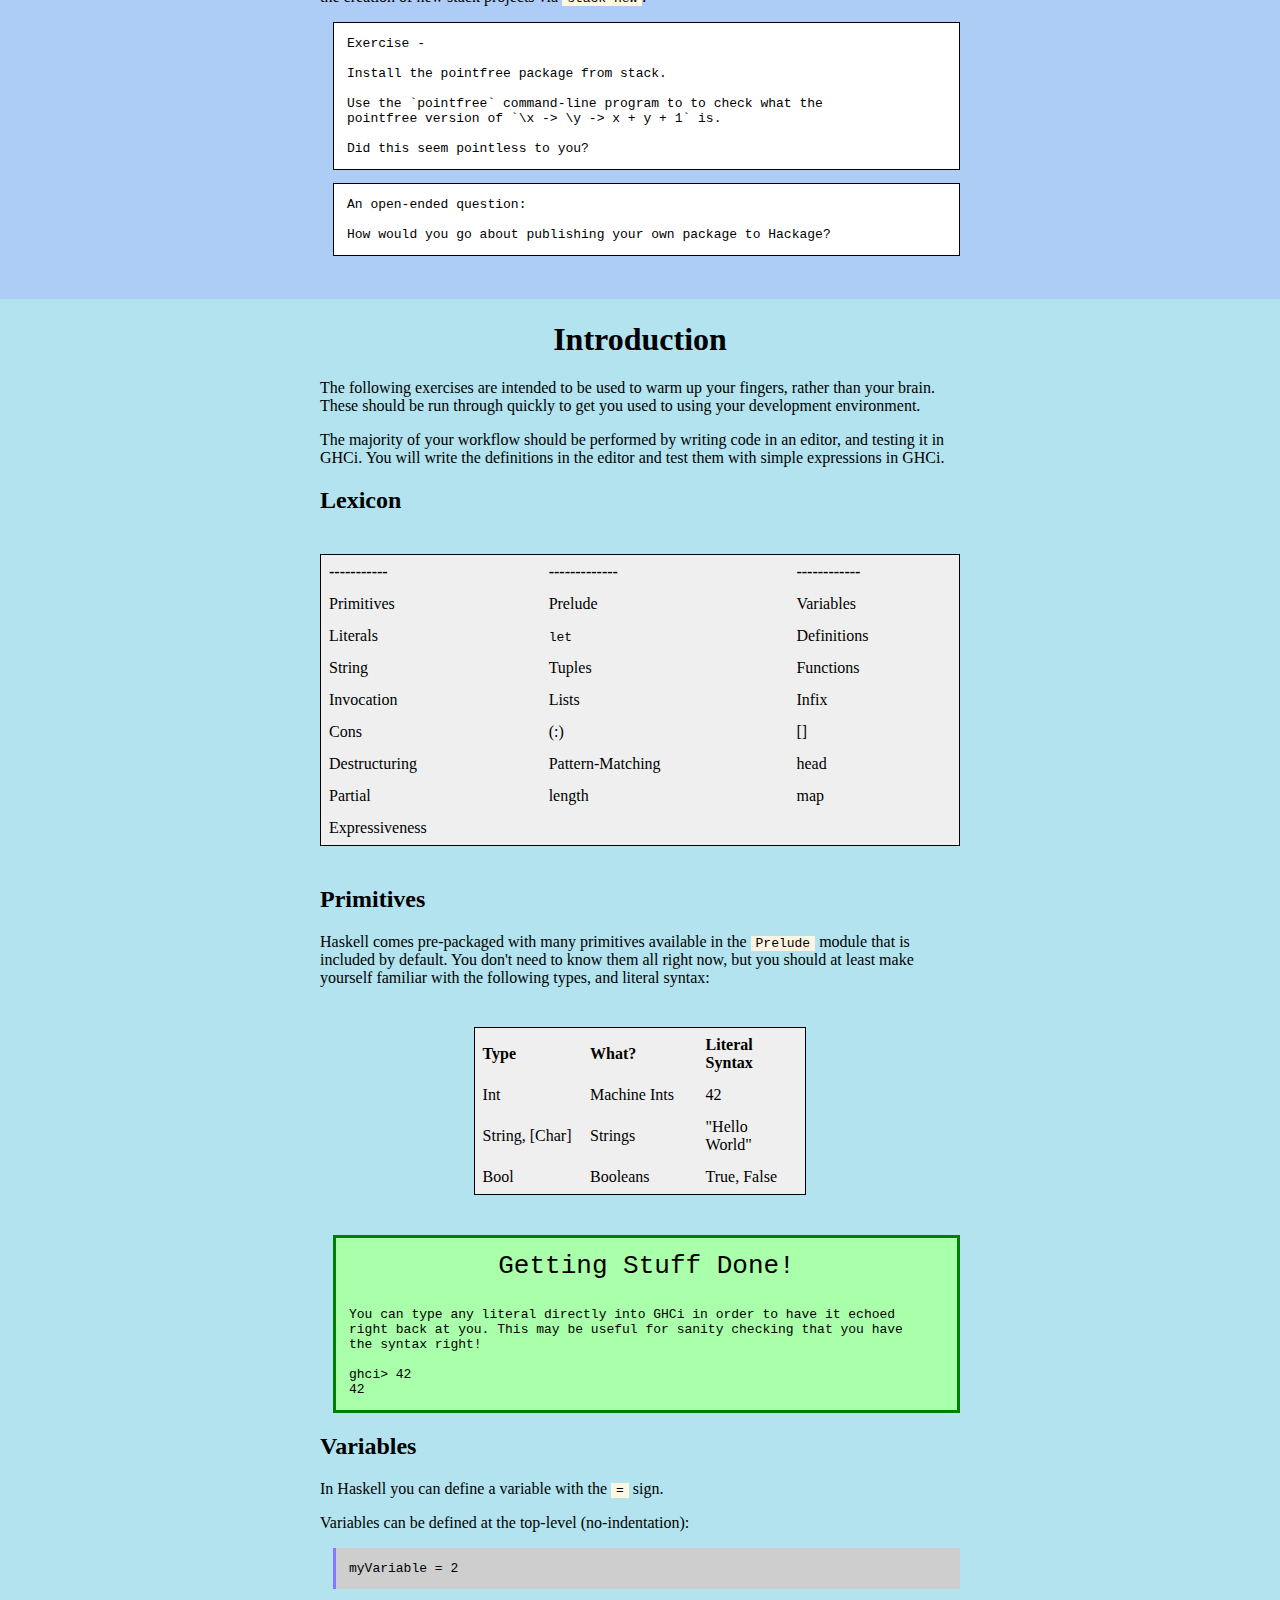
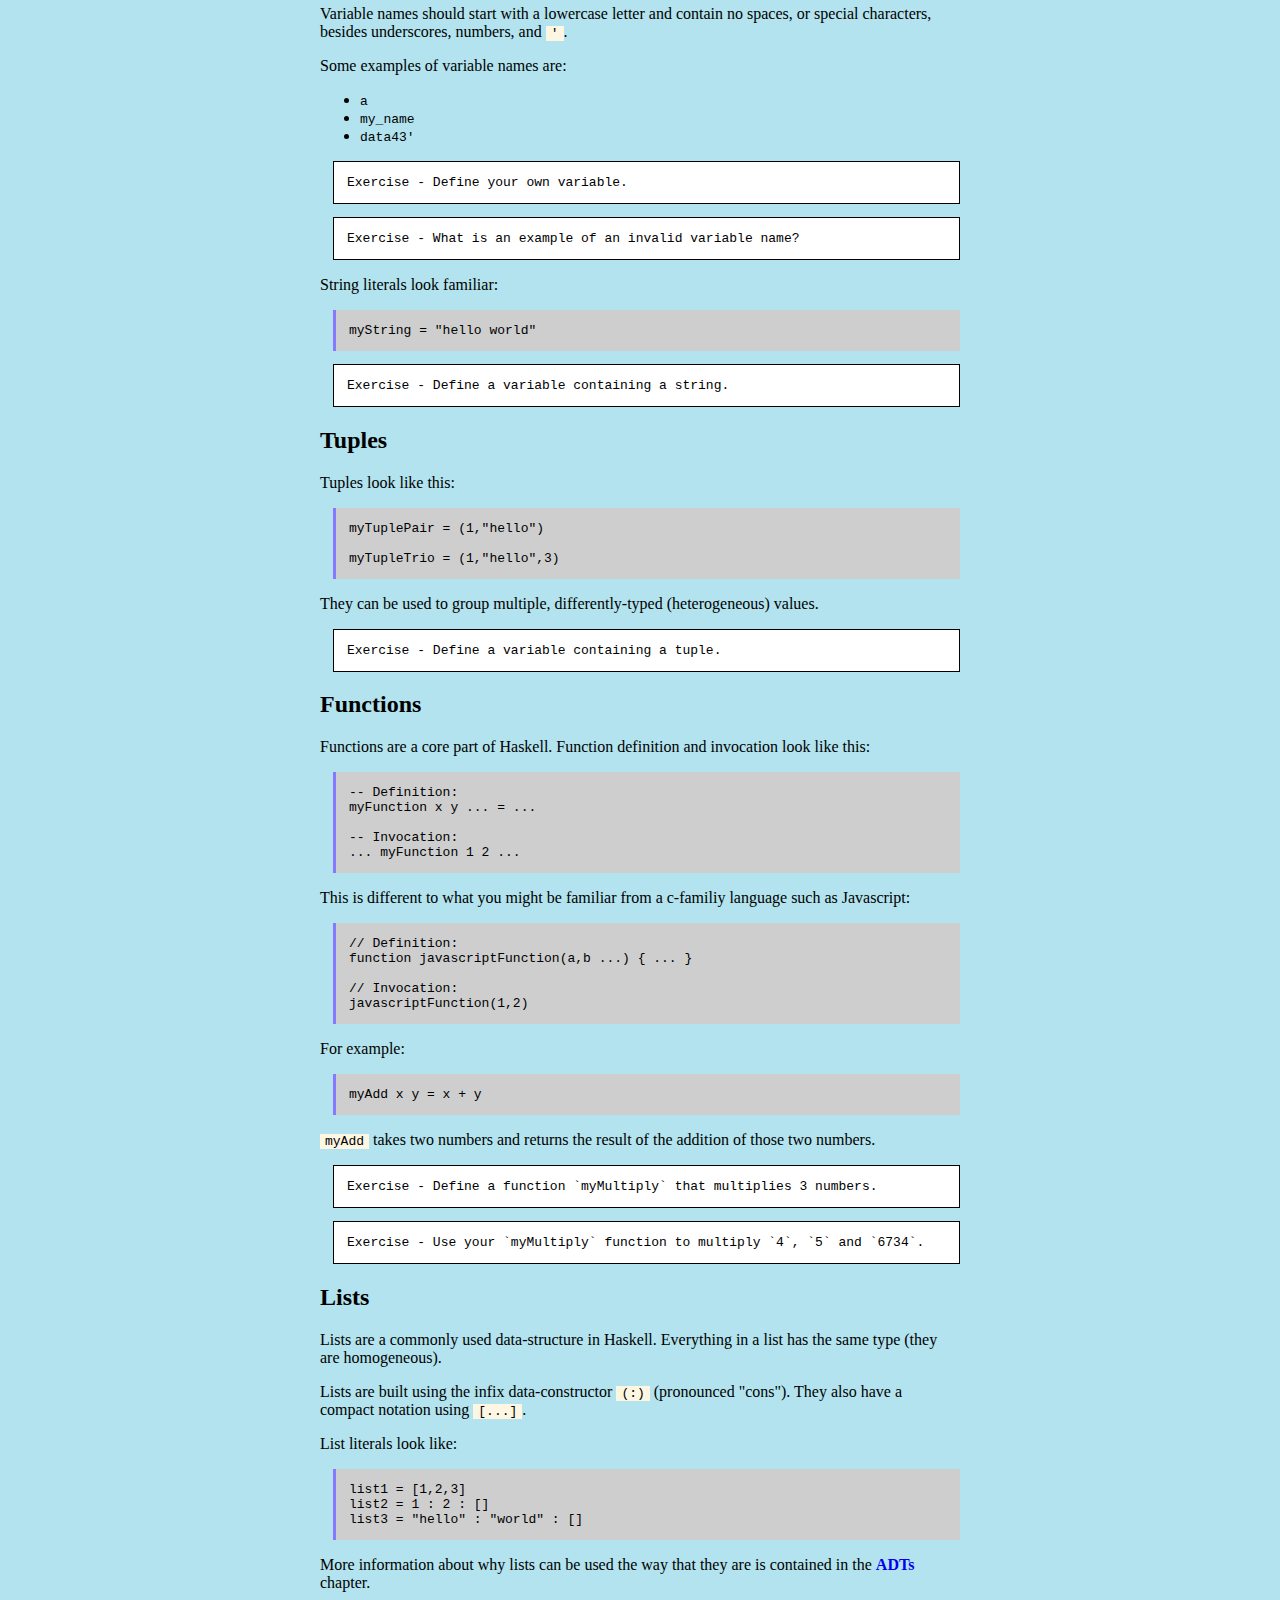
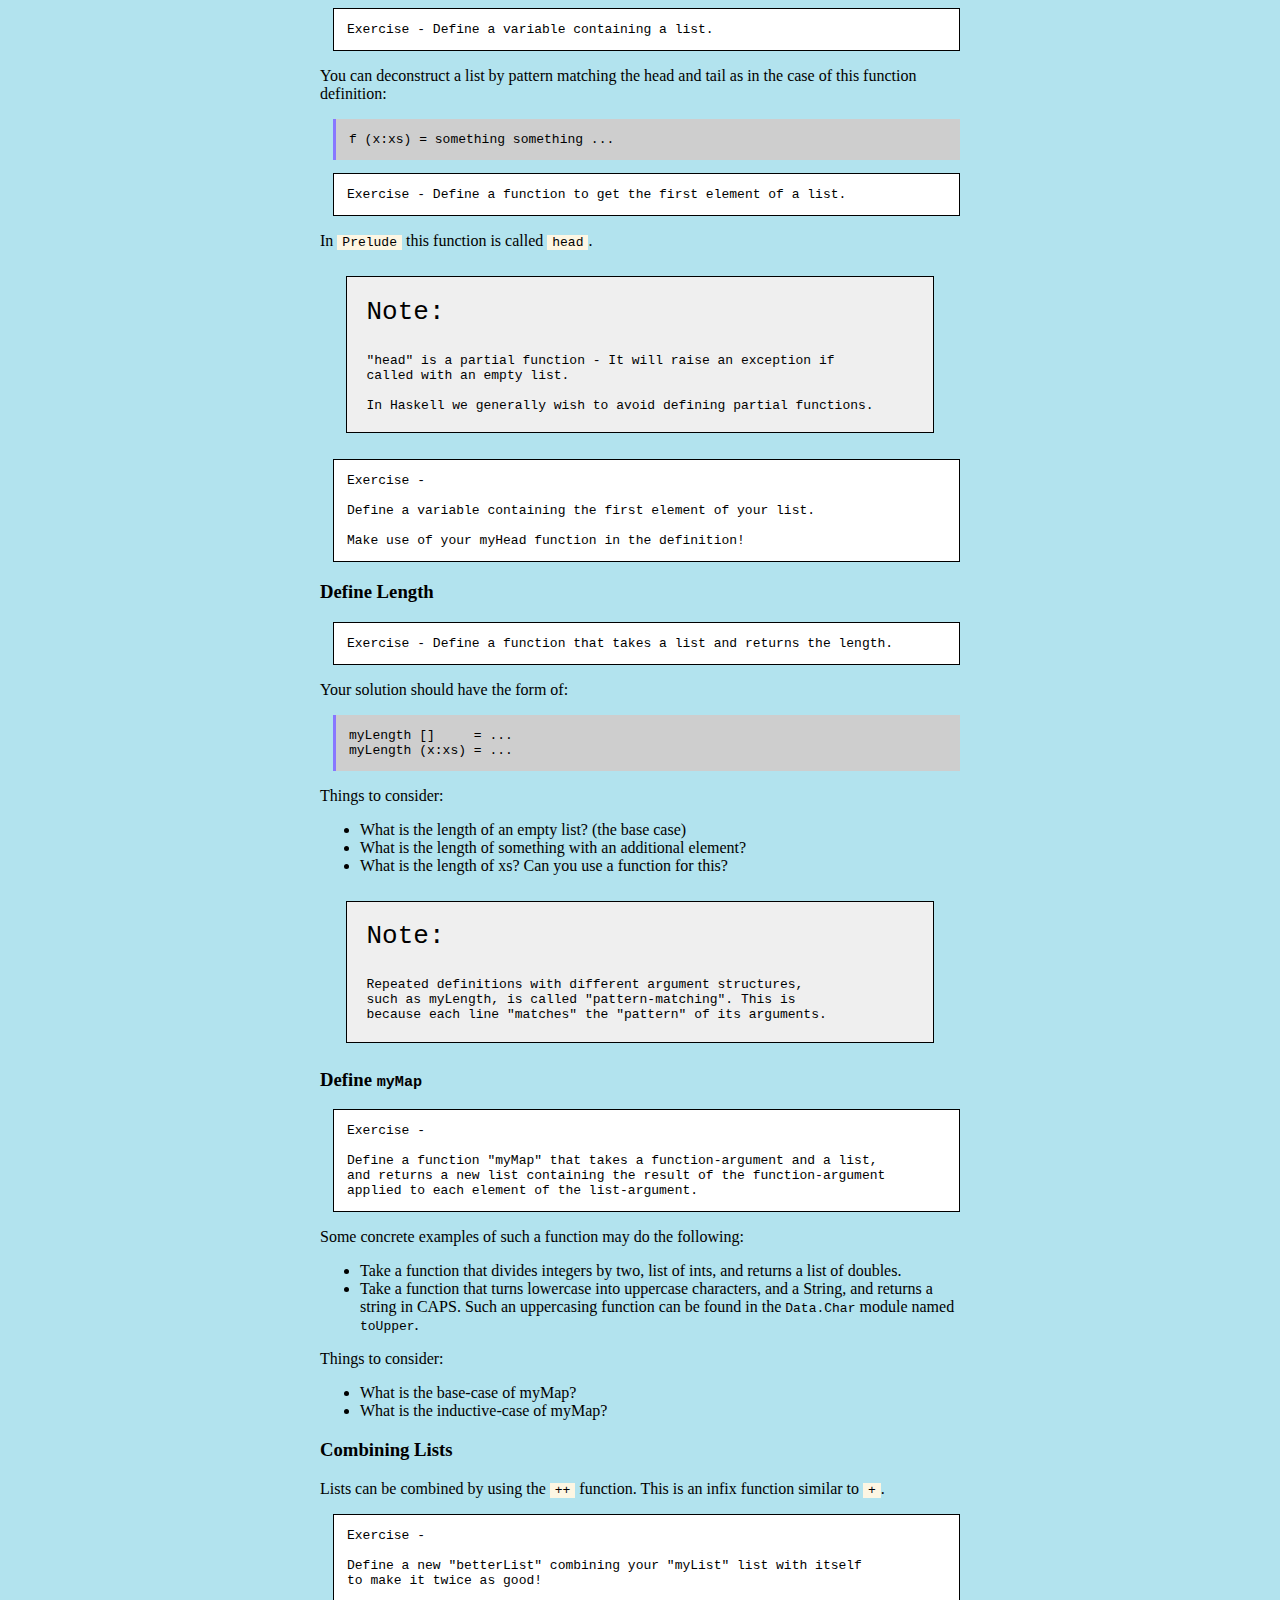
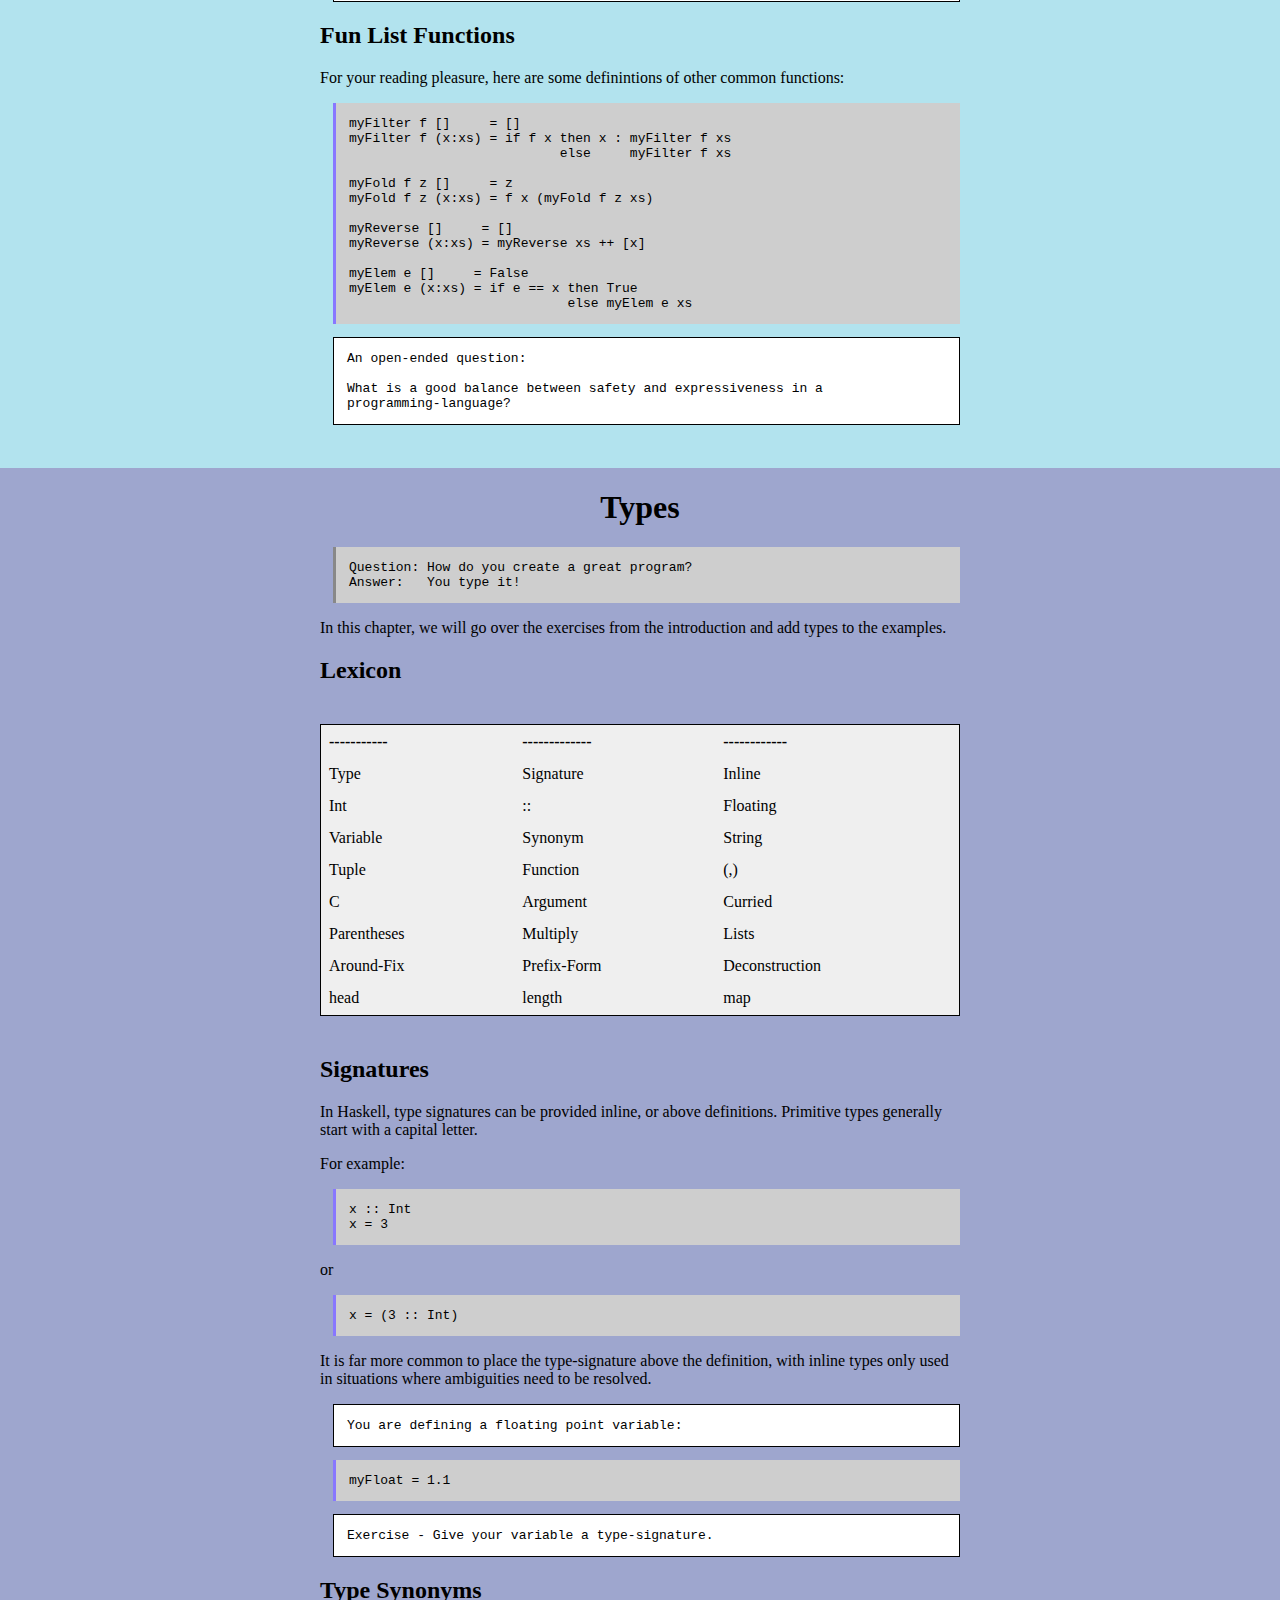
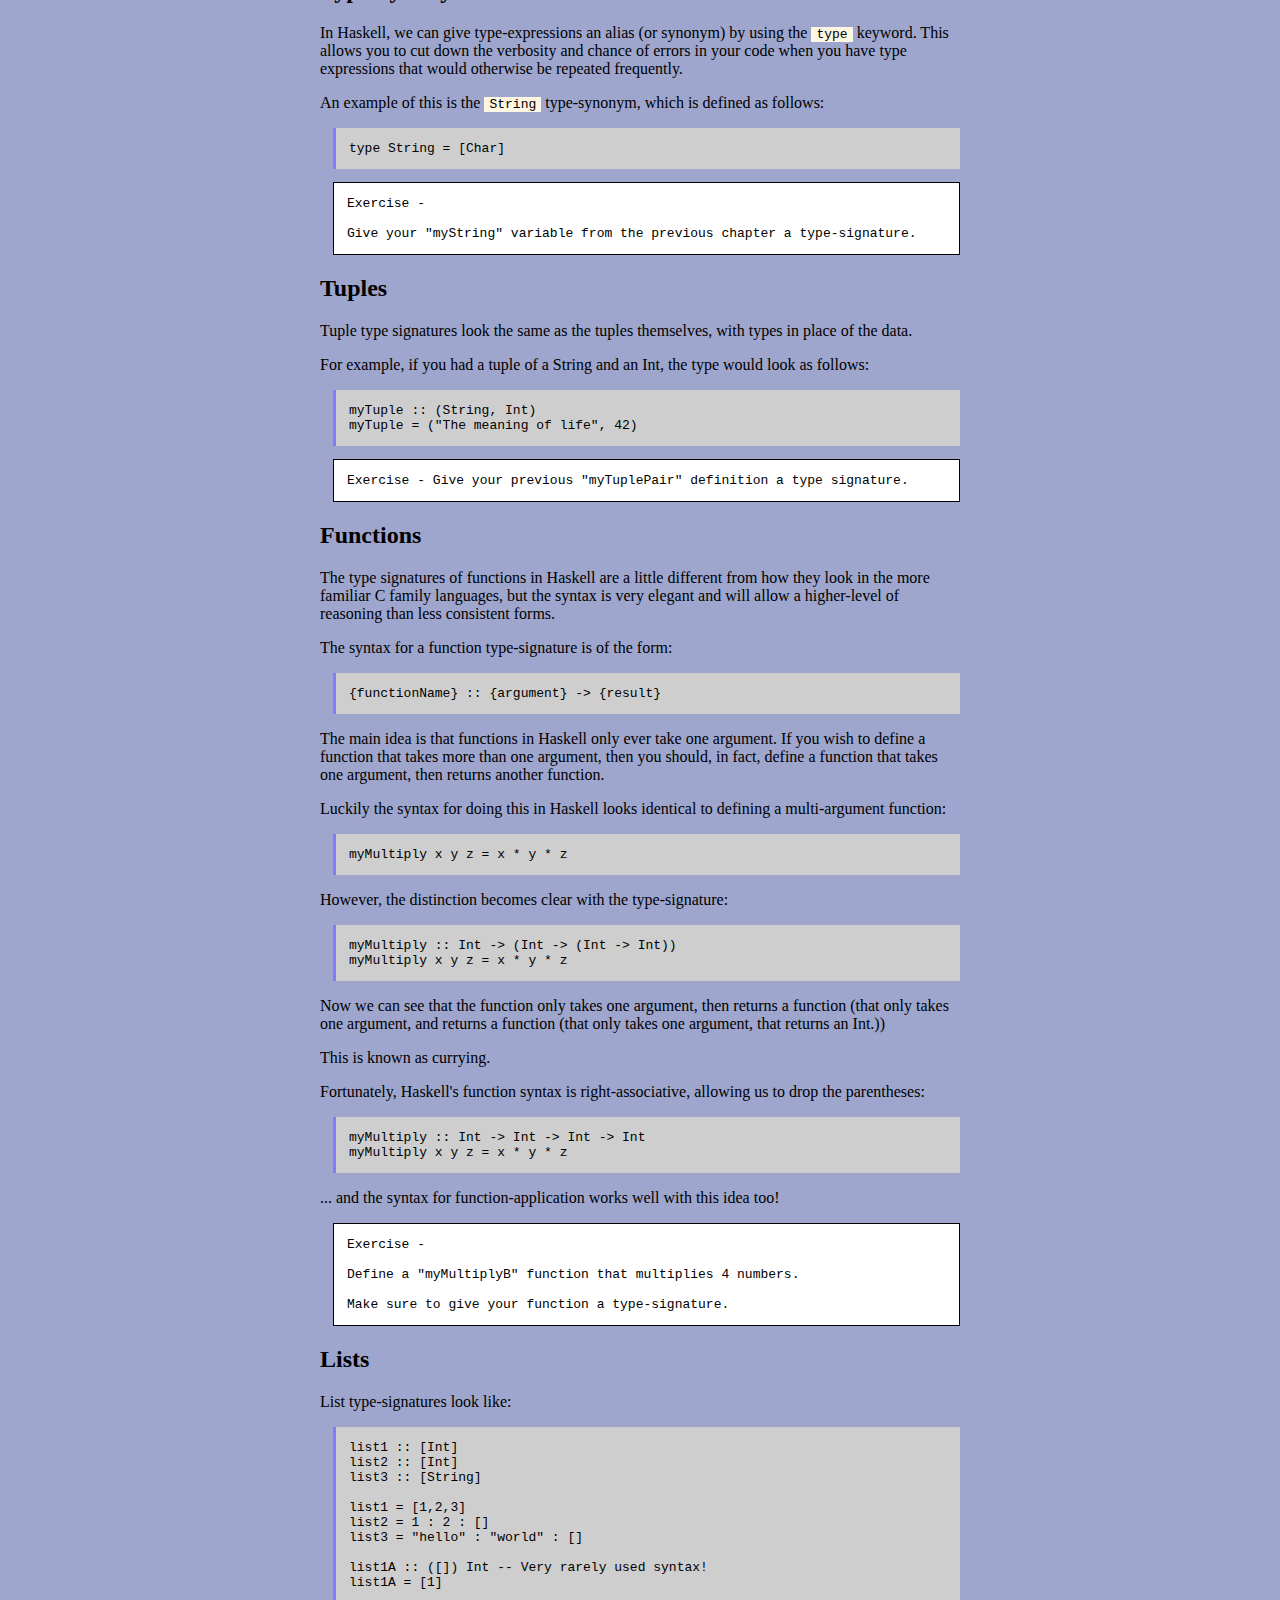
==== commit 58cc8264: "Publishing - website chapter" ====
--- a/index.html
+++ b/index.html
@@ -111,6 +111,11 @@
 <td align="left"><a href="#lets-make-a-guessing-game">Guessing-Game</a></td>
 <td align="left">Let's Make a Guessing Game</td>
 <td align="left">1h</td>
+</tr>
+<tr class="odd">
+<td align="left"><a href="#website">Web-Site</a></td>
+<td align="left">Making a Web-Site with Scotty</td>
+<td align="left">30m</td>
 </tr>
 </tbody>
 </table>
@@ -1126,10 +1131,13 @@
 <p><code>show</code> can turn any &quot;Showable&quot; type into a string. this is analogous to the <code>toString()</code> method in Java.</p>
 <pre class="instruction"><code>Define a function that adds one to everything in a list.
 What is the type of this function?</code></pre>
+<pre class="answer" data-language="haskell" data-filter="./resources/scripts/check.sh"><code>incrementer :: Num a =&gt; [a] -&gt; [a]
+incrementer l = map (+1) l
+</code></pre>
+<p>Unlike most other languages, with some kind of type driven function dispatch (e.g. methods, overloading). Haskell can also use the <em>return</em> type of the function to choose functionality, this can take a little getting used to, but it is powerful.</p>
 <pre class="nocheck" data-language="haskell"><code>read :: Read a =&gt; String -&gt; a
 
 incrementAndshow :: (Num a, Show a) =&gt; a -&gt; String</code></pre>
-<p>Unlike most other languages, with some kind of type driven function dispatch (e.g. methods, overloading). Haskell can also use the <em>return</em> type of the function to choose functionality, this can take a little getting used to, but it is powerful.</p>
 <p><code>read</code> turns a string into a value of another type, although we don't know what this is yet. It depends, for example on the type of the function that you are passing the result of read into.</p>
 <p><code>incrementAndShow</code> demonstrates a function that uses two type classes in its context.</p>
 <pre class="instruction"><code>In ghci, convert a string to an integer using read, then covert
@@ -1317,7 +1325,7 @@
 <pre class="note"><code>In recent versions of GHC (&gt;= 7.10), Monads must also be
 Applicative, with the default implementation of `return`
 being Applicative&#39;s `pure`.</code></pre>
-<p>A common pattern is to &quot;open up&quot; an <code>IO</code> with bind <code>(&gt;&gt;=)</code>, mess around with the contents then wrap it back up again with <code>return</code>. We have a function to help us with this called <code>lift</code>. Specialized for <code>IO</code> it has type <code>lift :: (a -&gt; b) -&gt; (IO a -&gt; IO b)</code>. We can use this to take a vanilla function and &quot;lift&quot; it into the IO monad. It works by unwrapping the IO monad calling our function and then wrapping the result back up again.</p>
+<p>A common pattern is to &quot;open up&quot; an <code>IO</code> with bind <code>(&gt;&gt;=)</code>, mess around with the contents then wrap it back up again with <code>return</code>. We have a function to help us with this called <code>liftM</code>. Specialized for <code>IO</code> it has type <code>liftM :: (a -&gt; b) -&gt; (IO a -&gt; IO b)</code>. We can use this to take a vanilla function and &quot;lift&quot; it into the IO monad. It works by unwrapping the IO monad calling our function and then wrapping the result back up again.</p>
 <pre class="instruction"><code>use return to write &#39;myLiftIO :: (a -&gt; b) -&gt; IO a -&gt; IO b&#39;</code></pre>
 <h2 id="do-it-do-it-good.">Do it, do it good.</h2>
 <p>Sometimes when you are doing a lot of ad-hoc interleaved IO, using bind and return all over the place can become a pain in the fingers. So haskell provides special syntax for using monads, called &quot;do notation&quot;.</p>
@@ -1336,7 +1344,7 @@
 <pre class="instruction"><code>
 
 Write a program that asks for someone&#39;s first and second name,
-then complements them (or makes fun of them).
+then compliments them (or makes fun of them).
 
 For extra points ask for their age, and customize the complement
 (or insult) depending on how old they are.
@@ -1359,15 +1367,15 @@
 human-level AI and see if your friends can figure
 out how it works.</code></pre>
 <h2 id="stay-functional-san-diego">Stay Functional, San Diego</h2>
-<p>Even when we are programming with side effects, we still want our programs to follow functional principals. To stop our code ending up like C written in do-notation, there are some principals we can try to follow:</p>
+<p>Even when we are programming with side effects, we still want our programs to follow functional principles. To stop our code ending up like C written in do-notation, there are some principles we can try to follow:</p>
 <ol style="list-style-type: decimal">
 <li><p>Try to do most of the work inside pure functions.</p></li>
 <li><p>Don't create an IO action until the last possible moment.</p></li>
 <li><p>Be declarative, think of program as declaring a pipeline or specifying an interaction, instead of being a to-do list.</p></li>
 <li><p>Avoid mixing control, state and calculation. Instead abstract them into small composable pieces. For inspiration see the monad combinators in Control.Monad (e.g. <code>sequence</code>, <code>forever</code>, <code>mapM</code>).</p></li>
 </ol>
-<p>These principals are not specific to monads. They are applicable to all side-effect heavy programing problems. These principles can also be applied to imperative programs for great justice.</p>
-<p>A lot of patterns like reactive programming, dataflow programming and CQRS are consequences of following principals such as these.</p>
+<p>These principles are not specific to monads. They are applicable to all side-effect heavy programing problems. These principles can also be applied to imperative programs for great justice.</p>
+<p>A lot of patterns like reactive programming, dataflow programming and CQRS are consequences of following principles such as these.</p>
 <p>The pithy take-away is don't &quot;update, execute, update&quot;. Instead &quot;represent, transform, compose&quot;.</p>
 <pre class="open"><code>An open-ended question:
 
@@ -1437,7 +1445,48 @@
 </div>
 <h2 id="solution-toolbox">Solution Toolbox</h2>
 <p>In order to solve the problem the following should be used:</p>
-<p>--- | --- Tool | Details main | You must define a <code>main</code> function in your module print | Lets you <code>print</code> things to the console System.Random | import System.Random to get access randomRIO randomRIO | Generates a random number from a range as an IO action readLn | read a value from the console as a number compare | <code>compare x y</code> tells you if <code>x</code> is LT, EQ, or GT <code>y</code> case | Dispatch on a value do | Execute multiple IO actions</p>
+<table>
+<thead>
+<tr class="header">
+<th align="left">Tool</th>
+<th align="left">Details</th>
+</tr>
+</thead>
+<tbody>
+<tr class="odd">
+<td align="left">main</td>
+<td align="left">You must define a <code>main</code> function in your module</td>
+</tr>
+<tr class="even">
+<td align="left">print</td>
+<td align="left">Lets you <code>print</code> things to the console</td>
+</tr>
+<tr class="odd">
+<td align="left">System.Random</td>
+<td align="left">import System.Random to get access randomRIO</td>
+</tr>
+<tr class="even">
+<td align="left">randomRIO</td>
+<td align="left">Generates a random number from a range as an IO action</td>
+</tr>
+<tr class="odd">
+<td align="left">readLn</td>
+<td align="left">read a value from the console as a number</td>
+</tr>
+<tr class="even">
+<td align="left">compare</td>
+<td align="left"><code>compare x y</code> tells you if <code>x</code> is LT, EQ, or GT <code>y</code></td>
+</tr>
+<tr class="odd">
+<td align="left">case</td>
+<td align="left">Dispatch on a value</td>
+</tr>
+<tr class="even">
+<td align="left">do</td>
+<td align="left">Execute multiple IO actions</td>
+</tr>
+</tbody>
+</table>
 <h2 id="thinking-functionally">Thinking Functionally</h2>
 <p>Try to build the solution piece-by-piece. Examine how you can use recursion in conjunction with pattern-matching to keep re-running a procedure until a condition is satisfied.</p>
 <div class="important">
@@ -1497,6 +1546,79 @@
 </div>
 
 
+
+
+<div class='chapter'>
+<div class='content'>
+
+<h1 id="website">Making a Web-Site with Scotty</h1>
+<p>The Haskell library <a href="http://hackage.haskell.org/package/scotty">Scotty</a> is similar to the ruby web-library <a href="http://www.sinatrarb.com/">Sinatra</a>.</p>
+<div class="center">
+<div class="figure">
+<img src="resources/images/scotty.png" alt="Beam me Up" />
+<p class="caption">Beam me Up</p>
+</div>
+</div>
+<p>Scotty can be installed by using the following Stack command:</p>
+<pre class="shell"><code>&gt; stack install scotty</code></pre>
+<p>Scotty's behaviour is based around <a href="http://en.wikipedia.org/wiki/Representational_state_transfer">REST</a> verbs and routes.</p>
+<p>For example - A simple Hello-World website:</p>
+<pre class="nocheck" data-language="haskell"><code>{-# LANGUAGE OverloadedStrings #-}
+
+import Web.Scotty
+import Data.Monoid
+
+main = scotty 3000 $ do
+  get &quot;/:word&quot; $ do
+    beam &lt;- param &quot;word&quot;
+    html $ mconcat [&quot;&lt;h1&gt;Scotty, &quot;, beam, &quot; me up!&lt;/h1&gt;&quot;]</code></pre>
+<pre class="note"><code>The &quot;LANGUAGE&quot; line is a pragma, instructing the compiler to
+allow string literals to be of types other than &quot;String&quot;.</code></pre>
+<p>If we inspect the type of <code>get</code> in GHCi we see this:</p>
+<pre class="ghci"><code>&gt; import Web.Scotty
+&gt; :info get
+get :: RoutePattern -&gt; ActionM () -&gt; ScottyM ()</code></pre>
+<p>The ActionM Monad allows us to perform any IO action we desire, such as printing to the console, reading files, etc - through the use of the liftIO function.</p>
+<pre data-language="haskell" data-filter="./resources/scripts/check.sh"><code>{-# LANGUAGE OverloadedStrings #-}
+
+import Web.Scotty
+import Control.Monad.IO.Class
+import Data.Monoid
+
+myRoute = get &quot;/hello&quot; $ do
+  liftIO $ putStrLn &quot;about to return hello!&quot;
+  html &quot;Hi!&quot;
+</code></pre>
+<pre class="instruction"><code>Modify this simple website to show the current time.</code></pre>
+<pre class="hint"><code>Install the &quot;time&quot; package and &quot;import Data.Time.Clock&quot;.
+Use &quot;show&quot; to convert the time to a String.
+Use the pack function from &quot;import Data.Text.Lazy (pack)&quot;.
+&quot;pack&quot; can convert Strings to Text.</code></pre>
+<pre class="answer"><code>First install the &quot;time&quot; package.
+
+Then define your route as:
+
+import Data.Time.Clock
+import Data.Text.Lazy (pack)
+
+myTimeRoute = get &quot;/time&quot; $ do
+  t &lt;- liftIO getCurrentTime
+  html $ pack $ show t
+
+-- You can find a full file in the scaffold/website folder.</code></pre>
+<pre class="instruction"><code>
+
+Modify this simple website to output the answers from the
+other chapters in this workshop!</code></pre>
+<pre class="open"><code>An open question:
+
+What features do the more advanced Haskell web-frameworks include
+that Scotty lacks?</code></pre>
+
+</div>
+</div>
+
+
 			<hr>
 			<p class="center footer"> Produced with
 				<a href="http://johnmacfarlane.net/pandoc/">Pandoc</a>
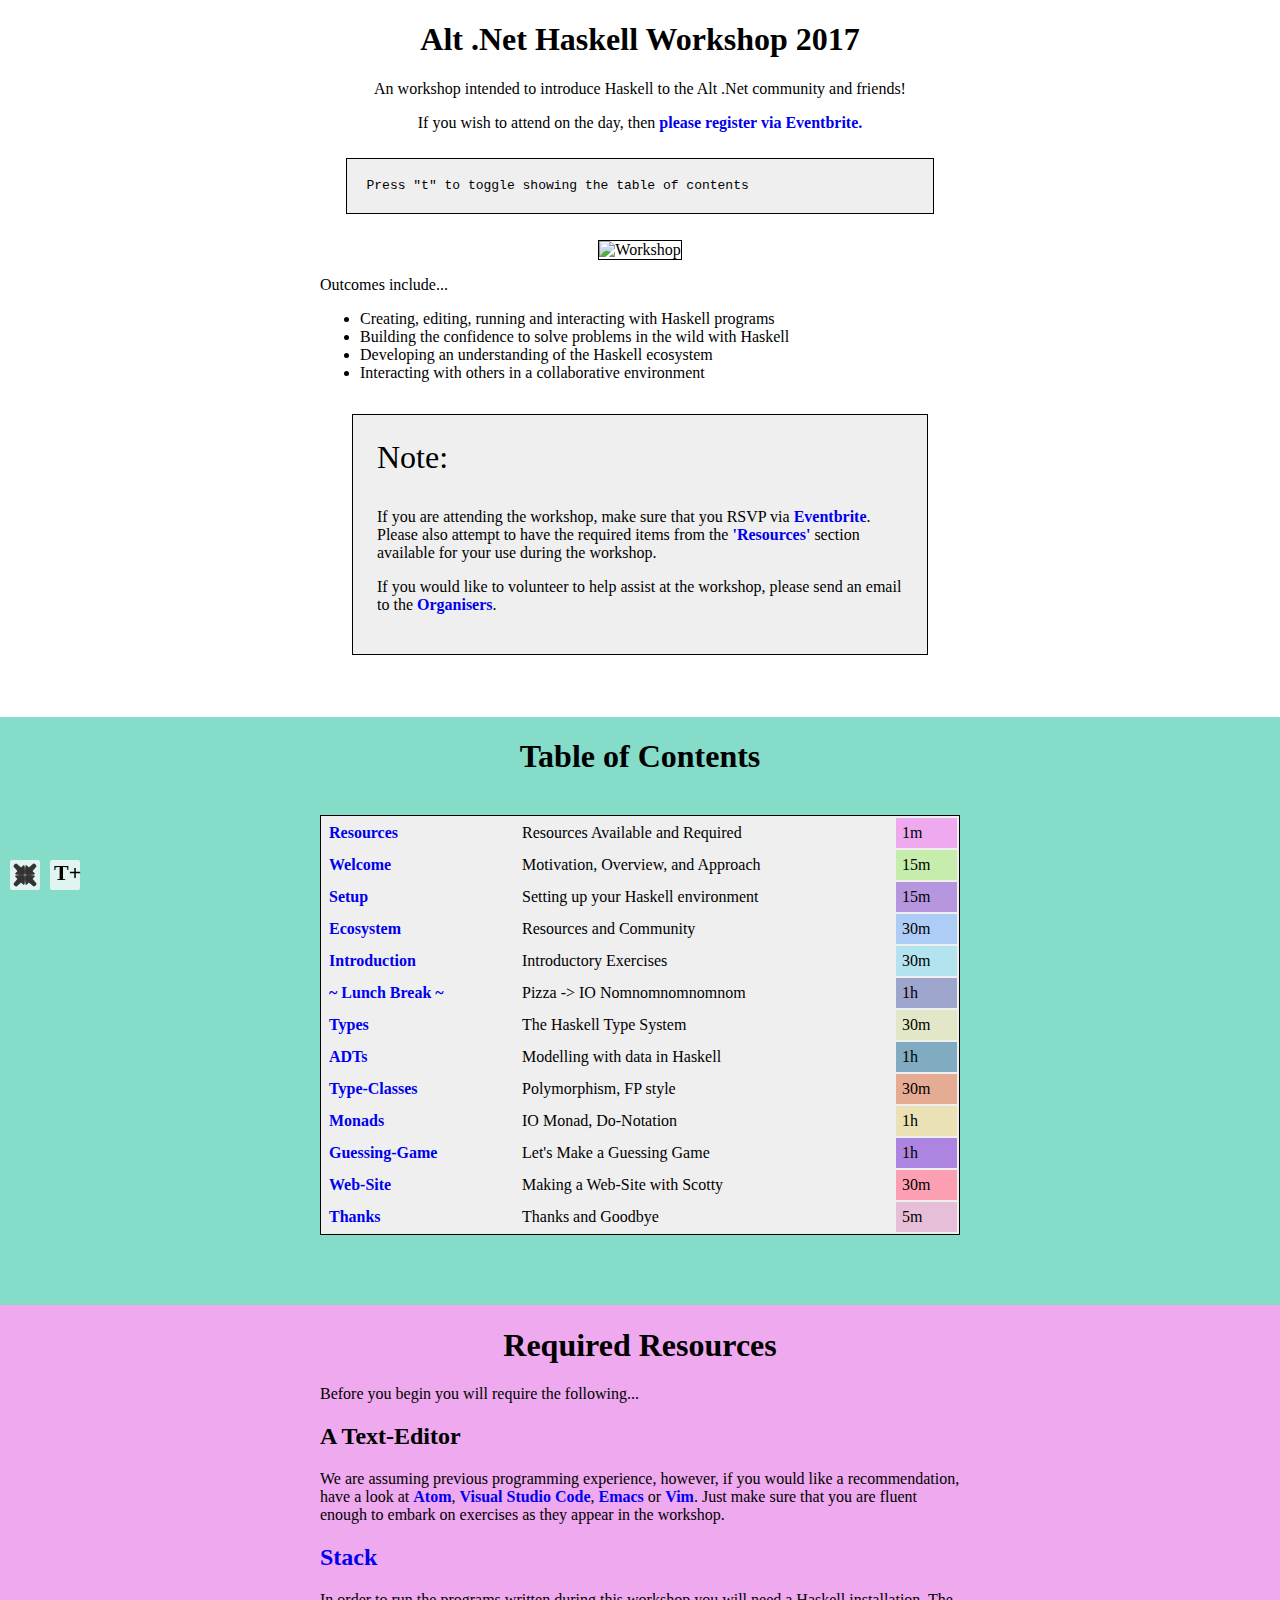
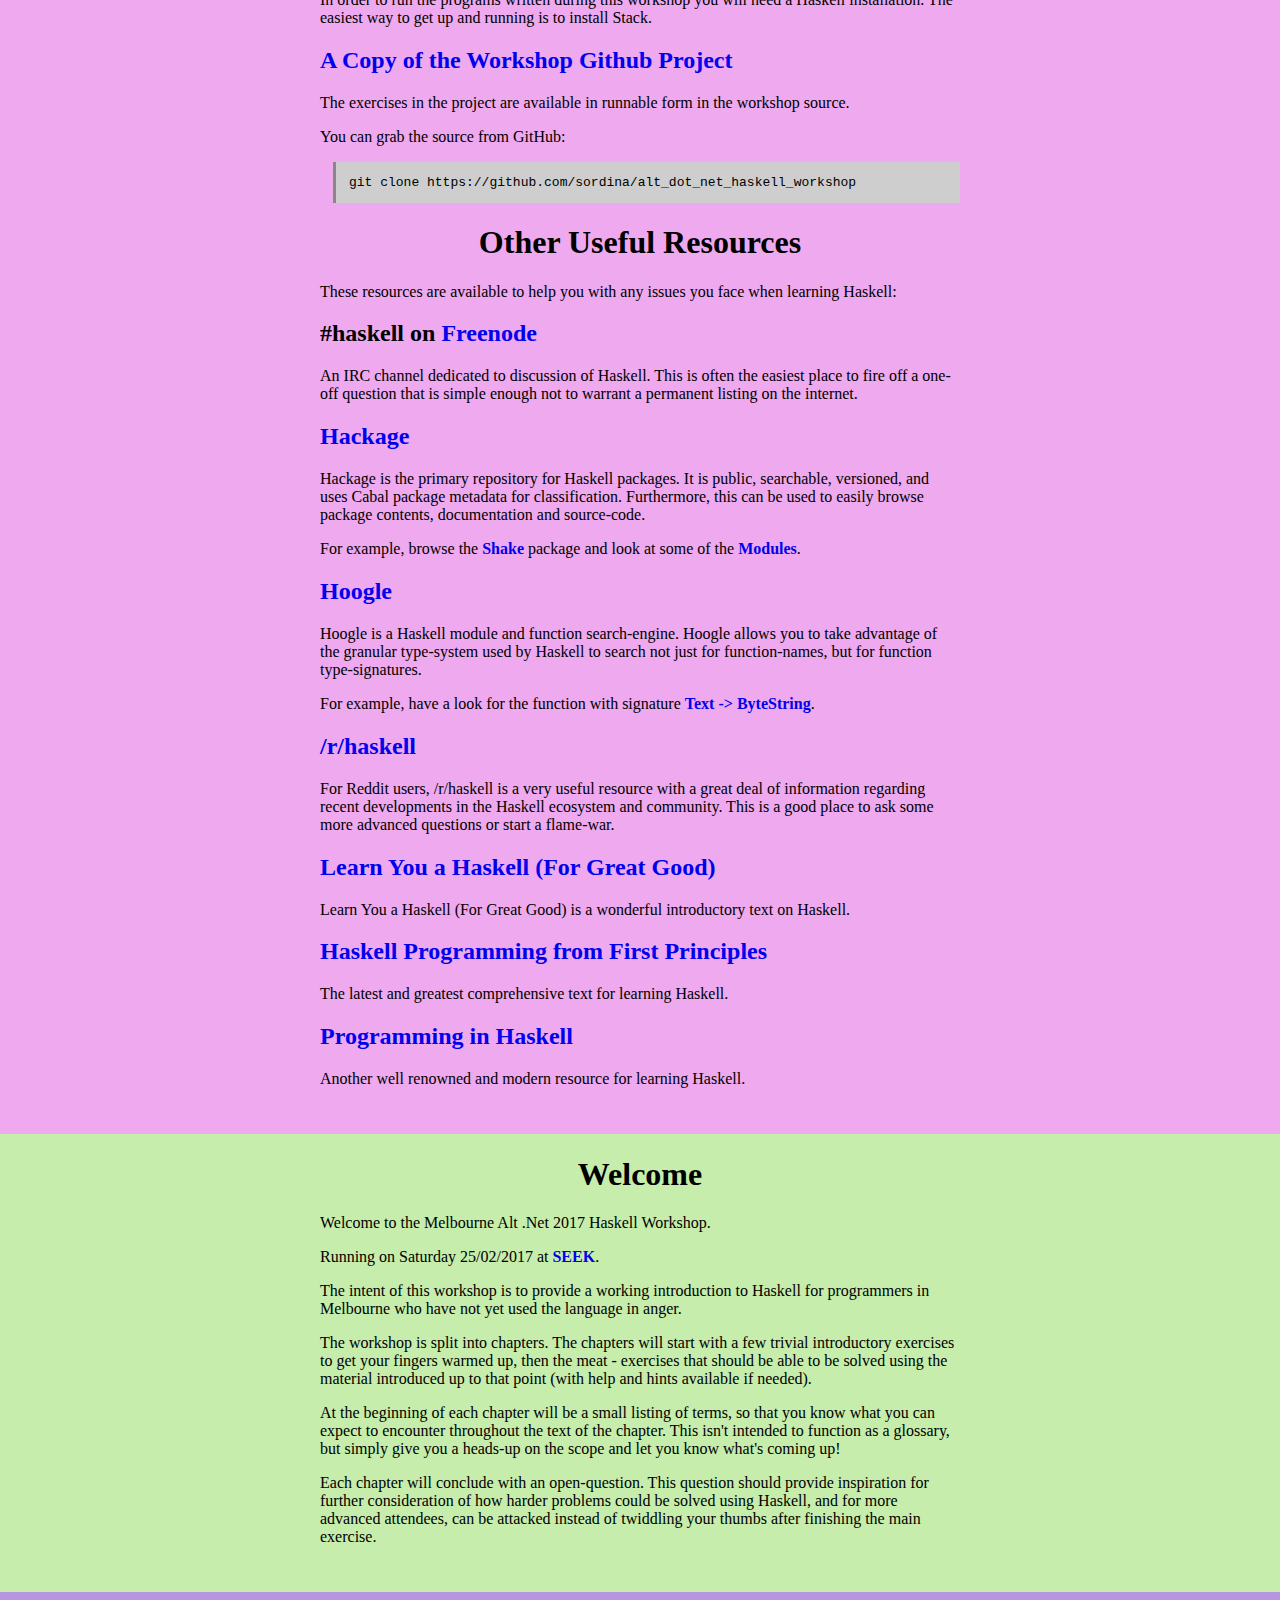
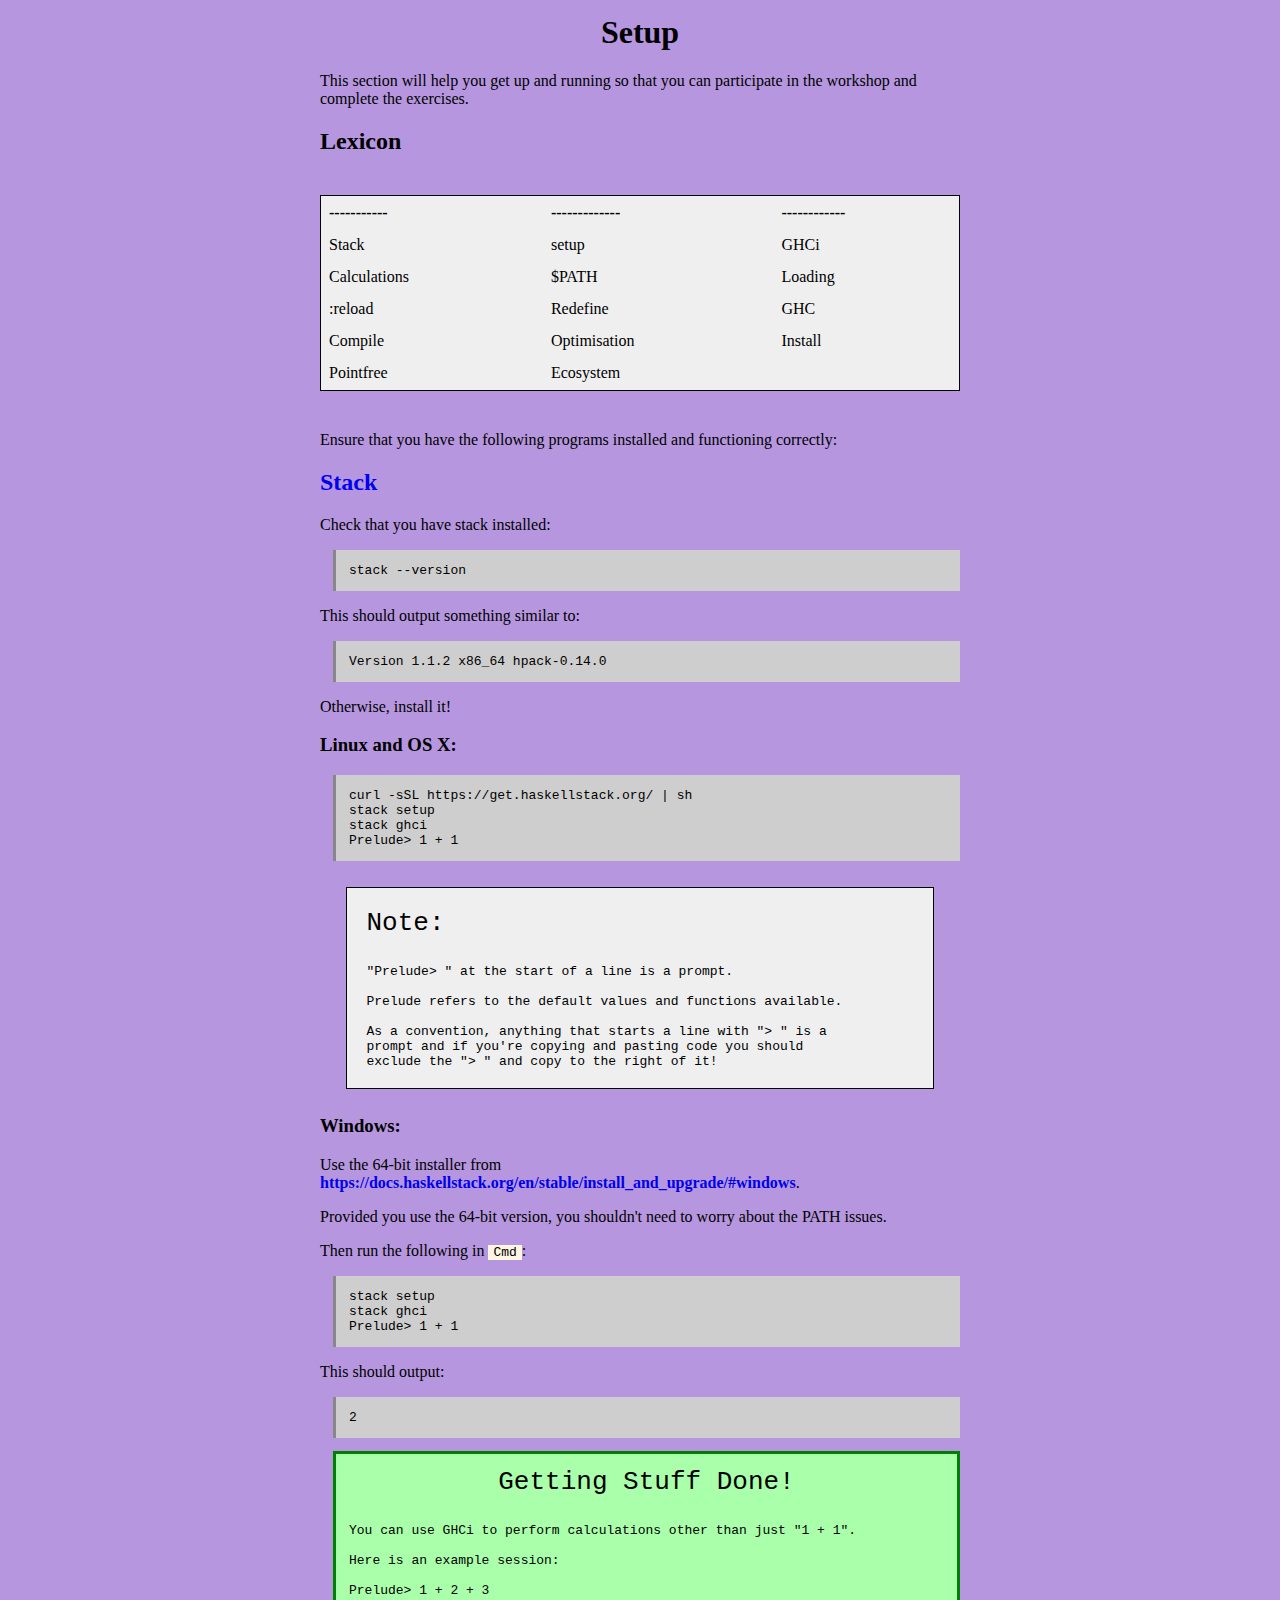
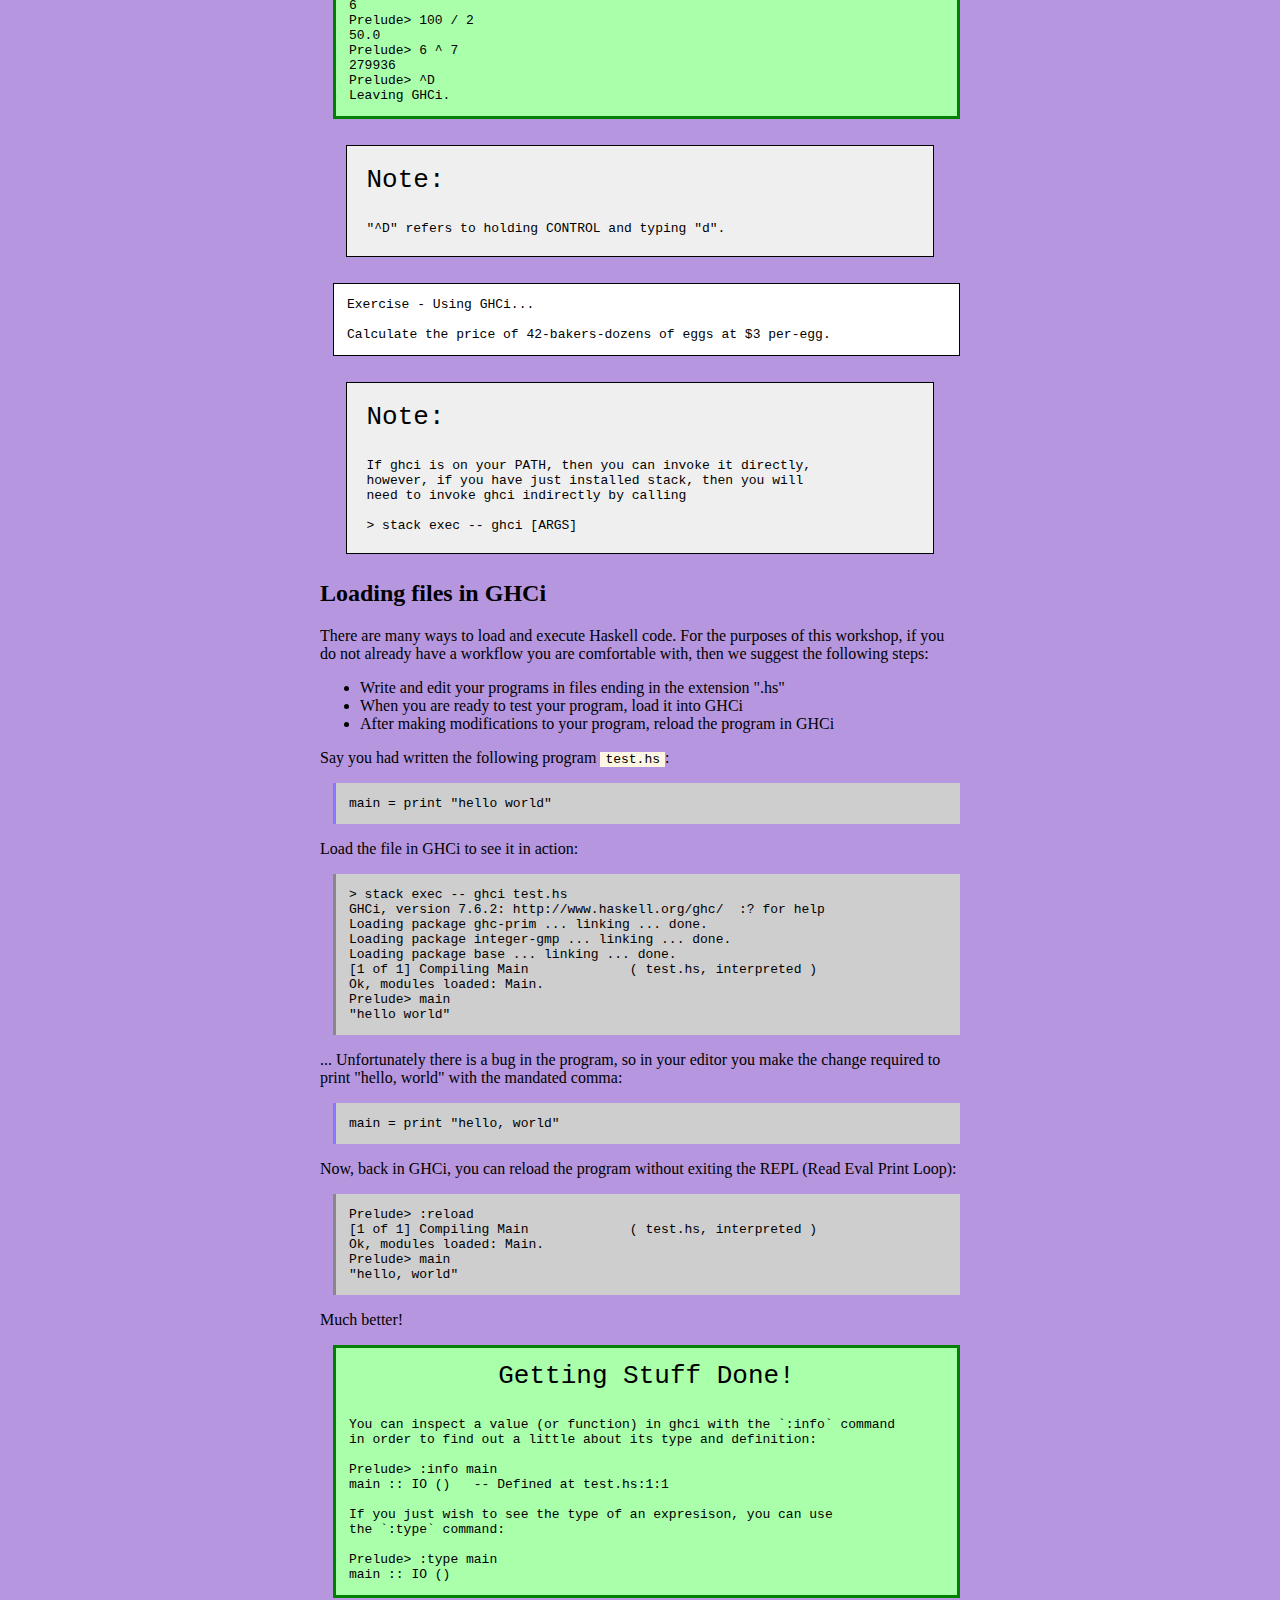
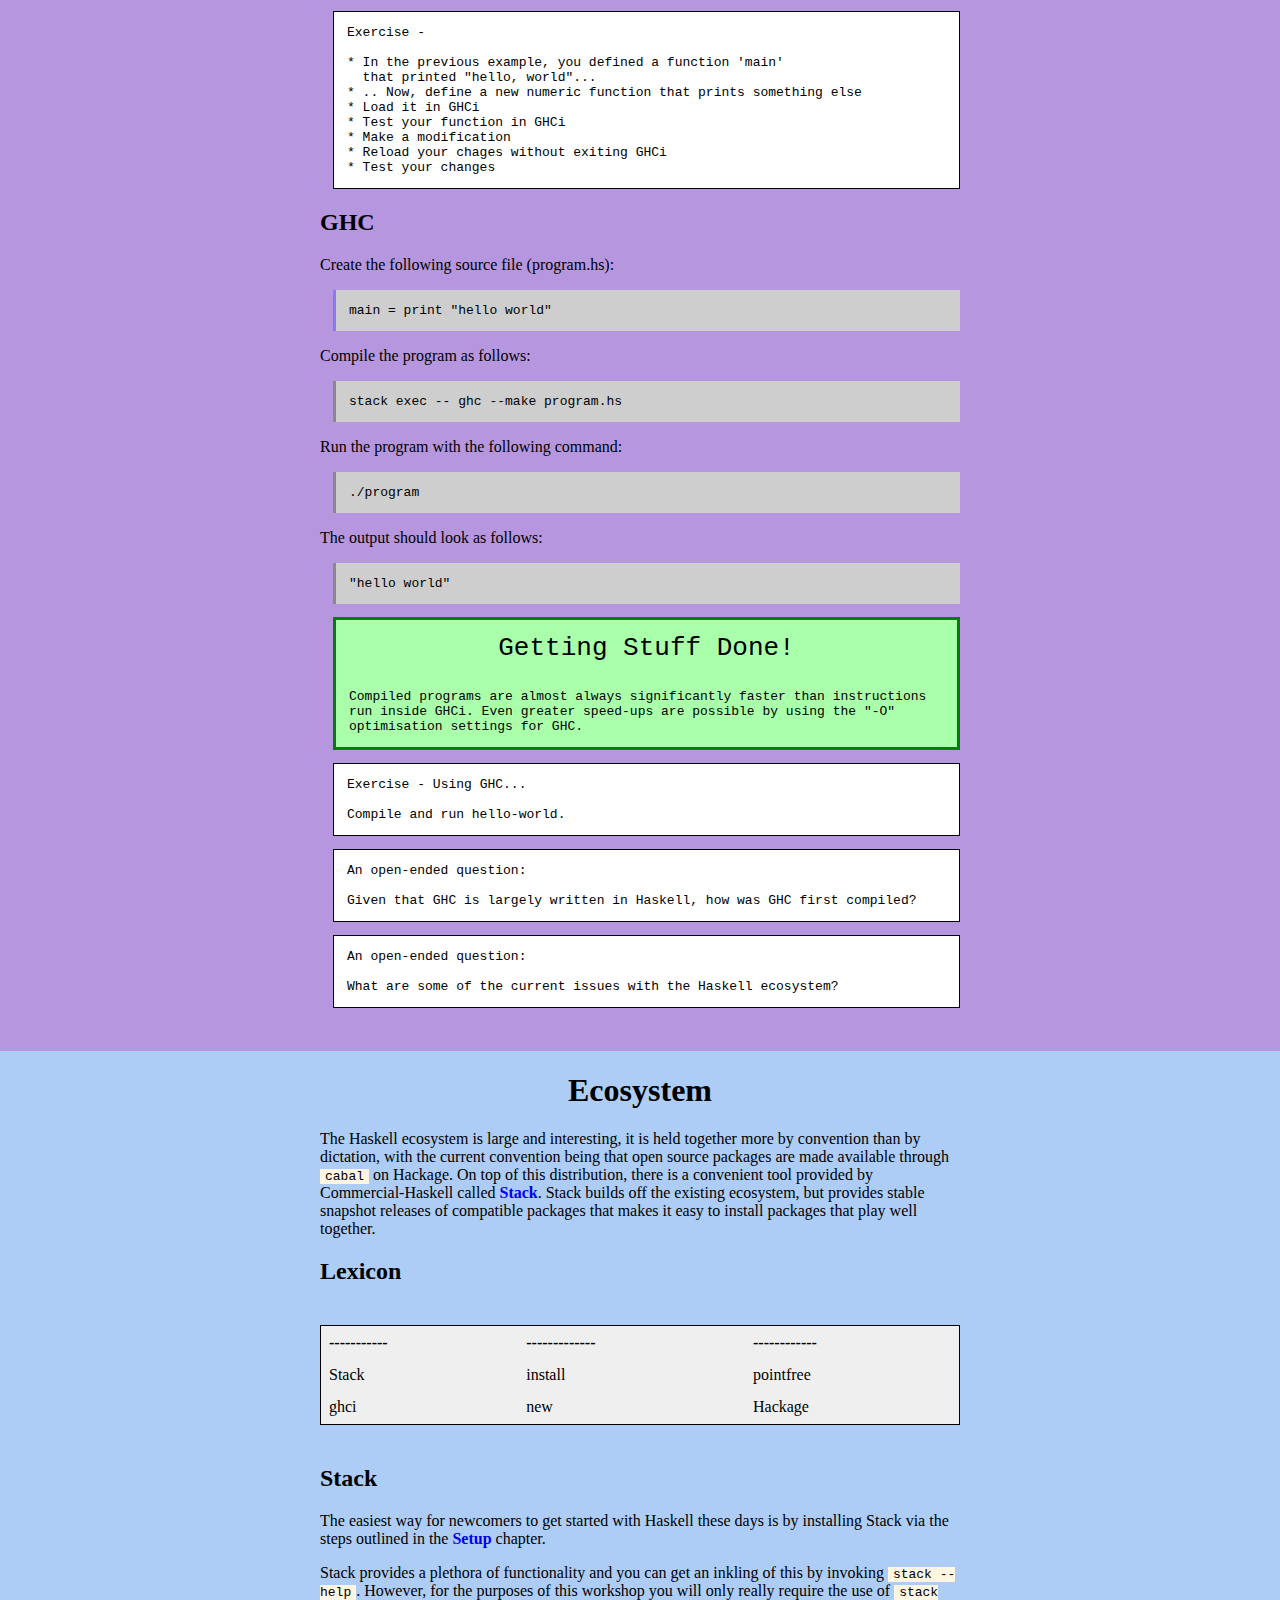
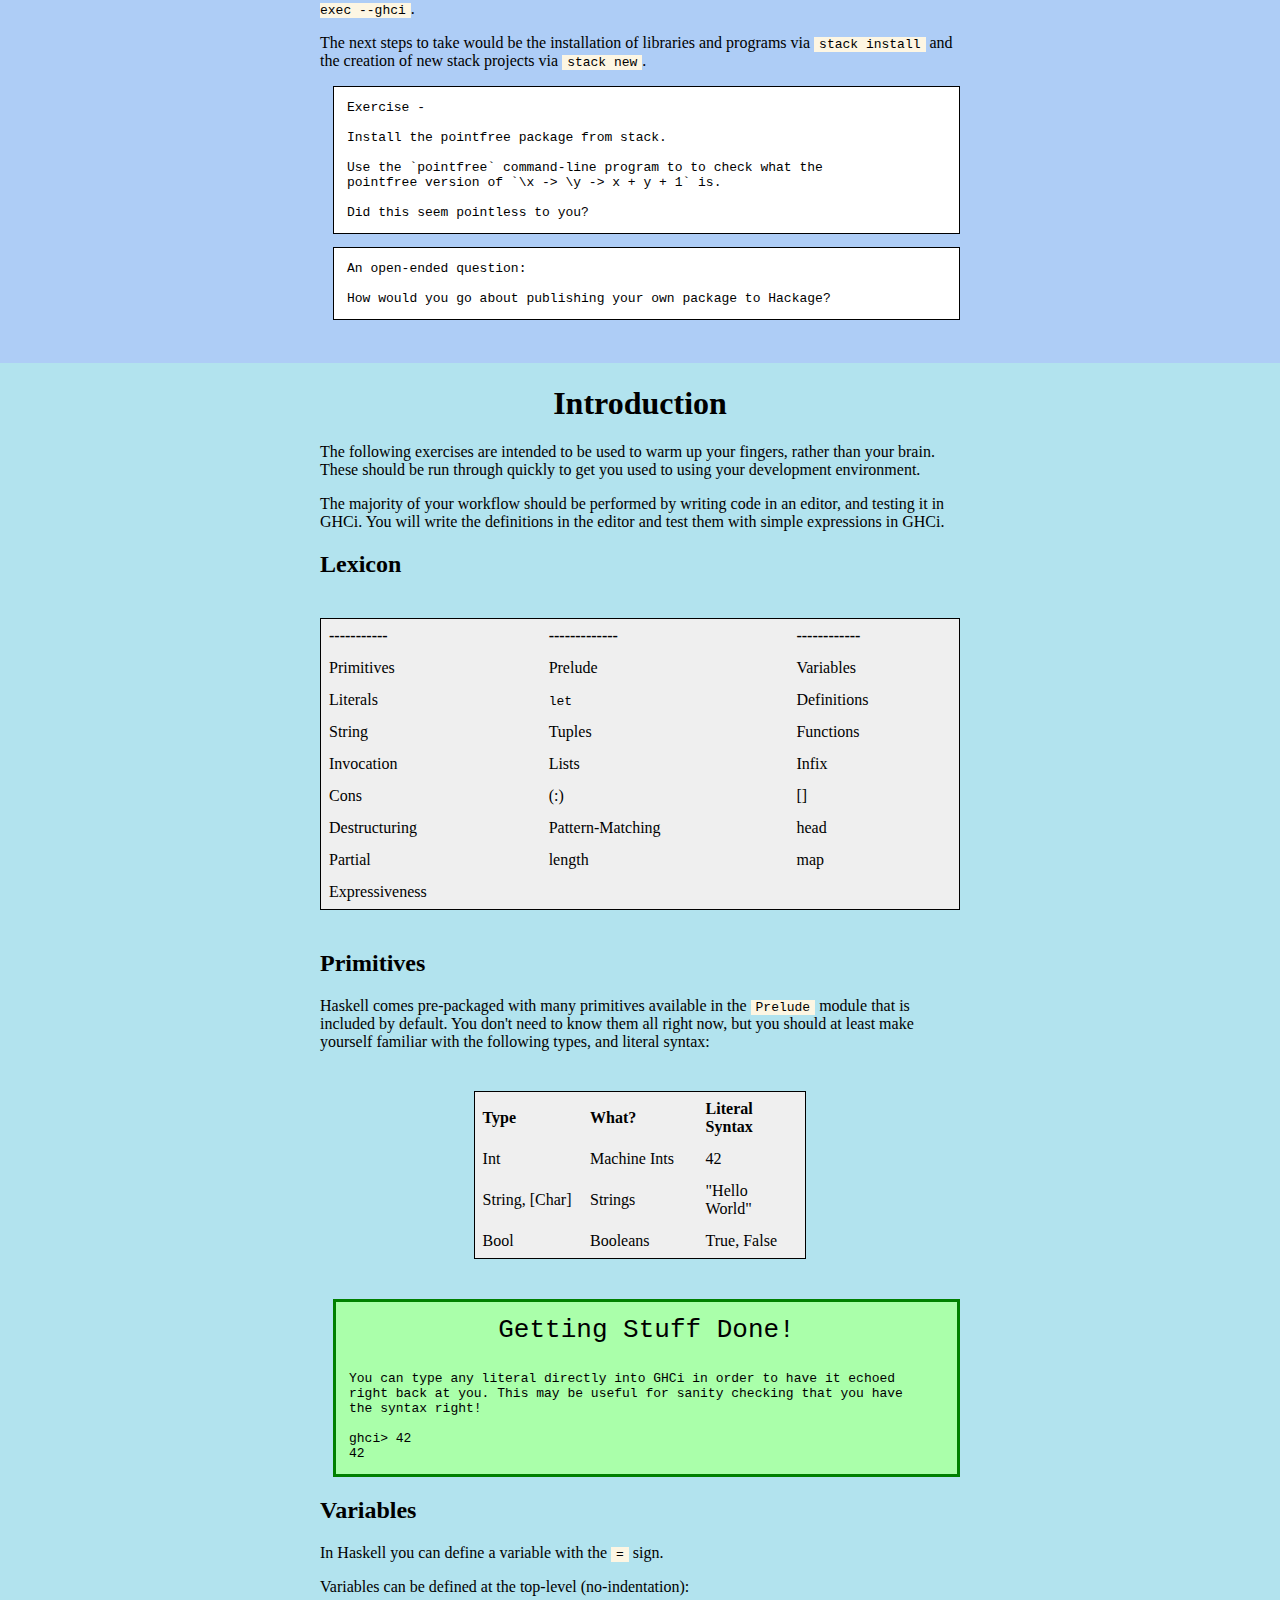
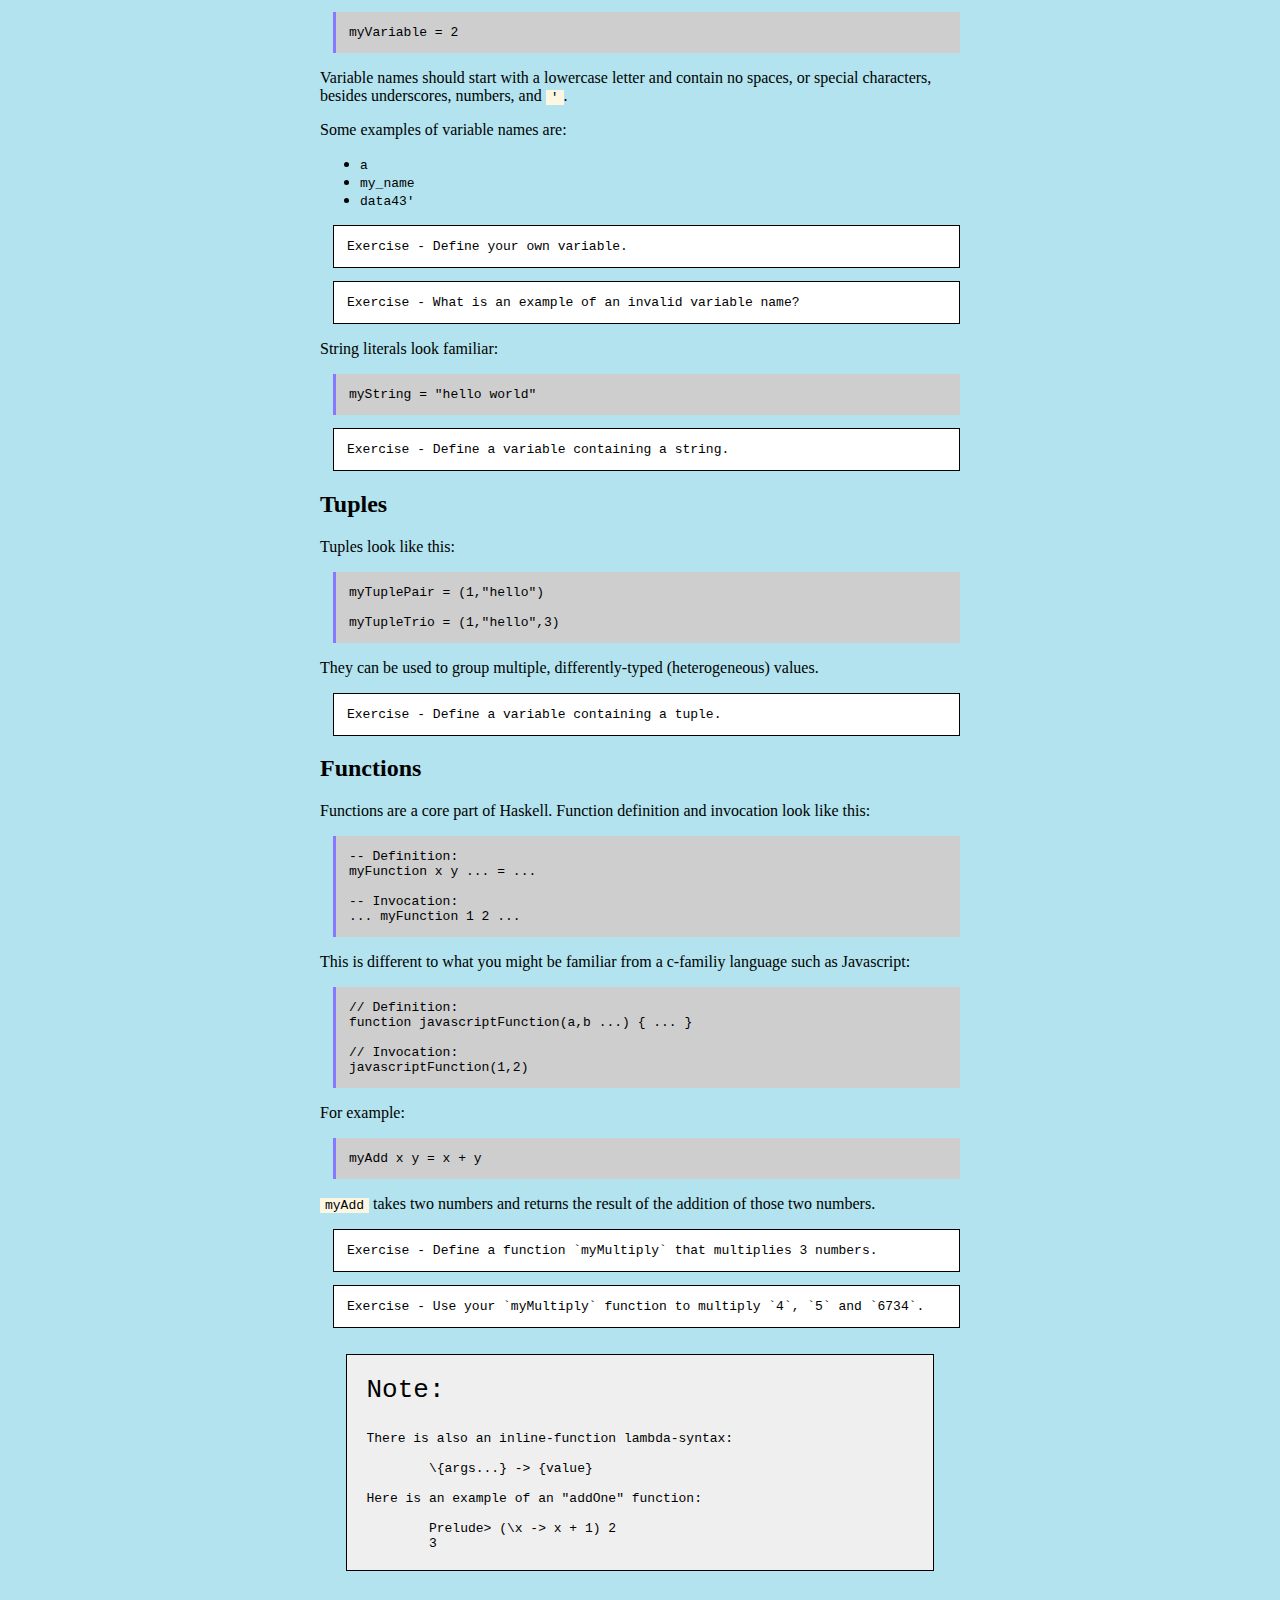
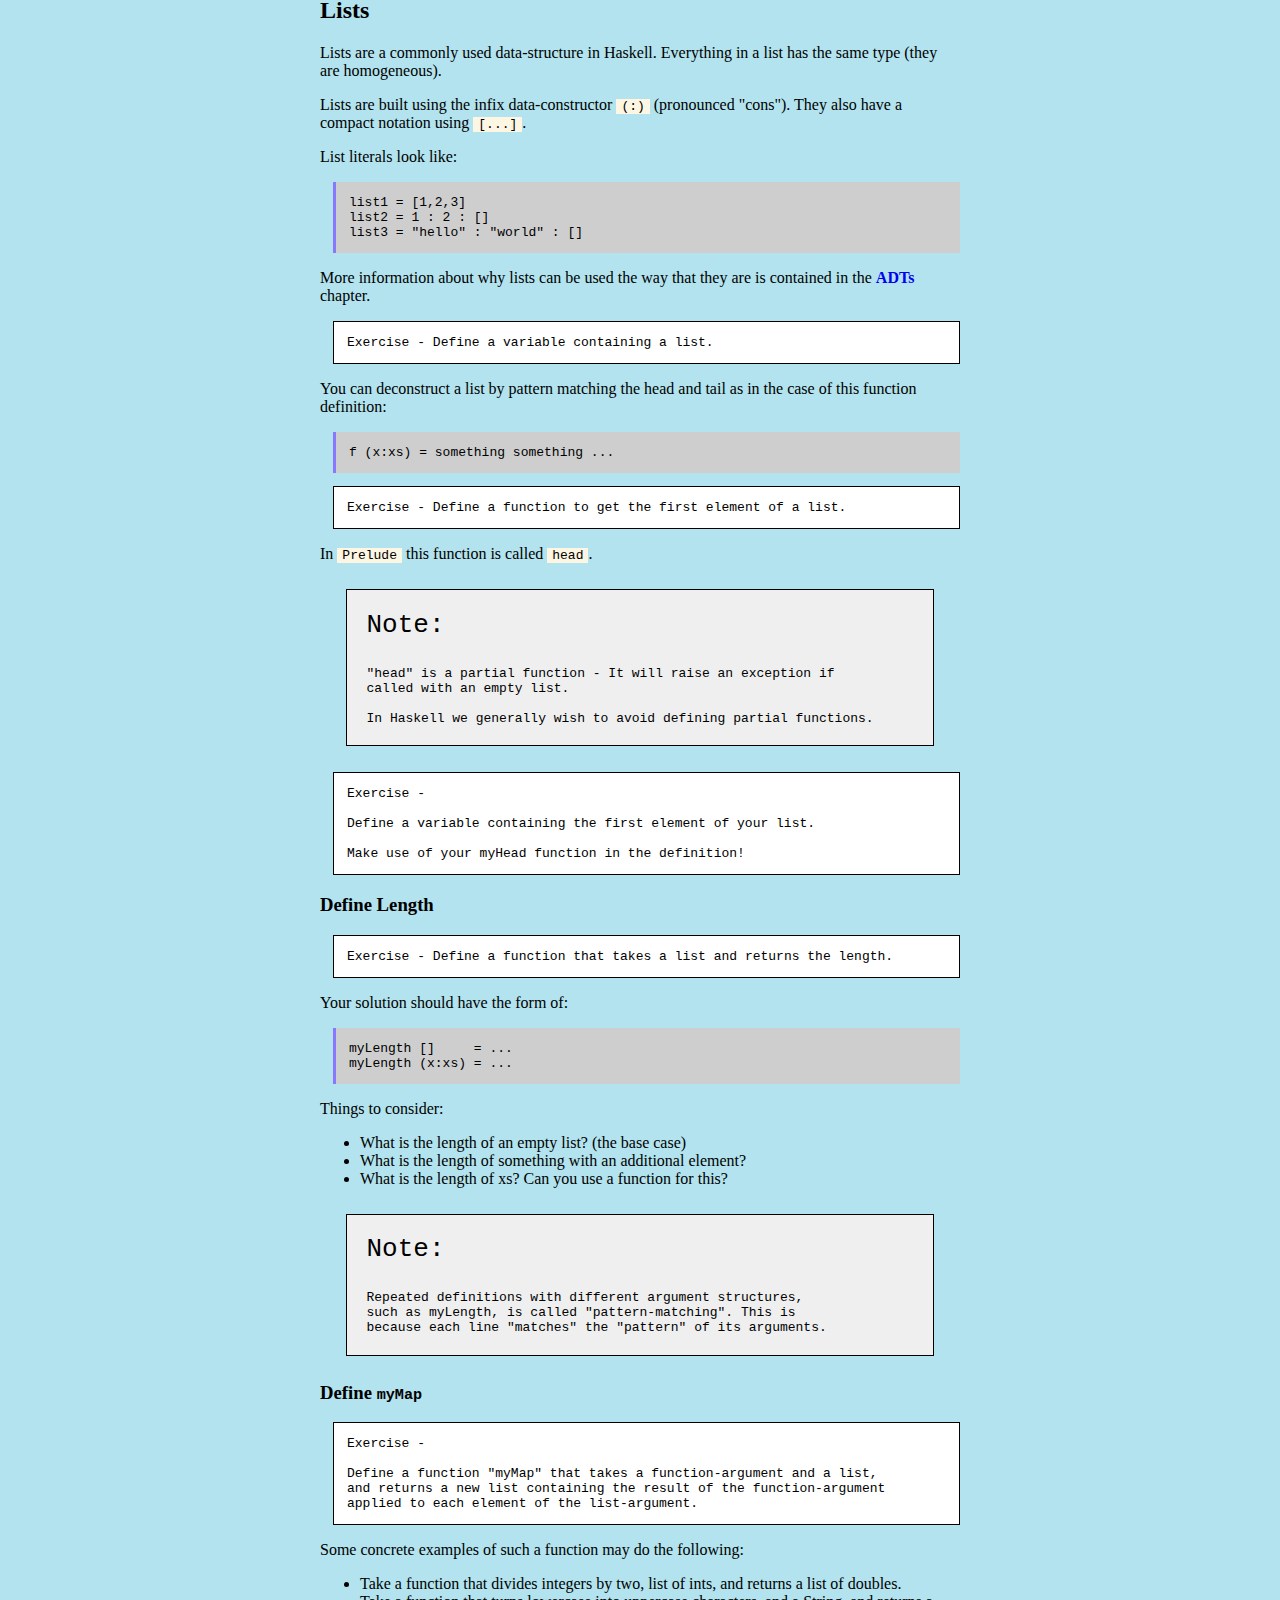
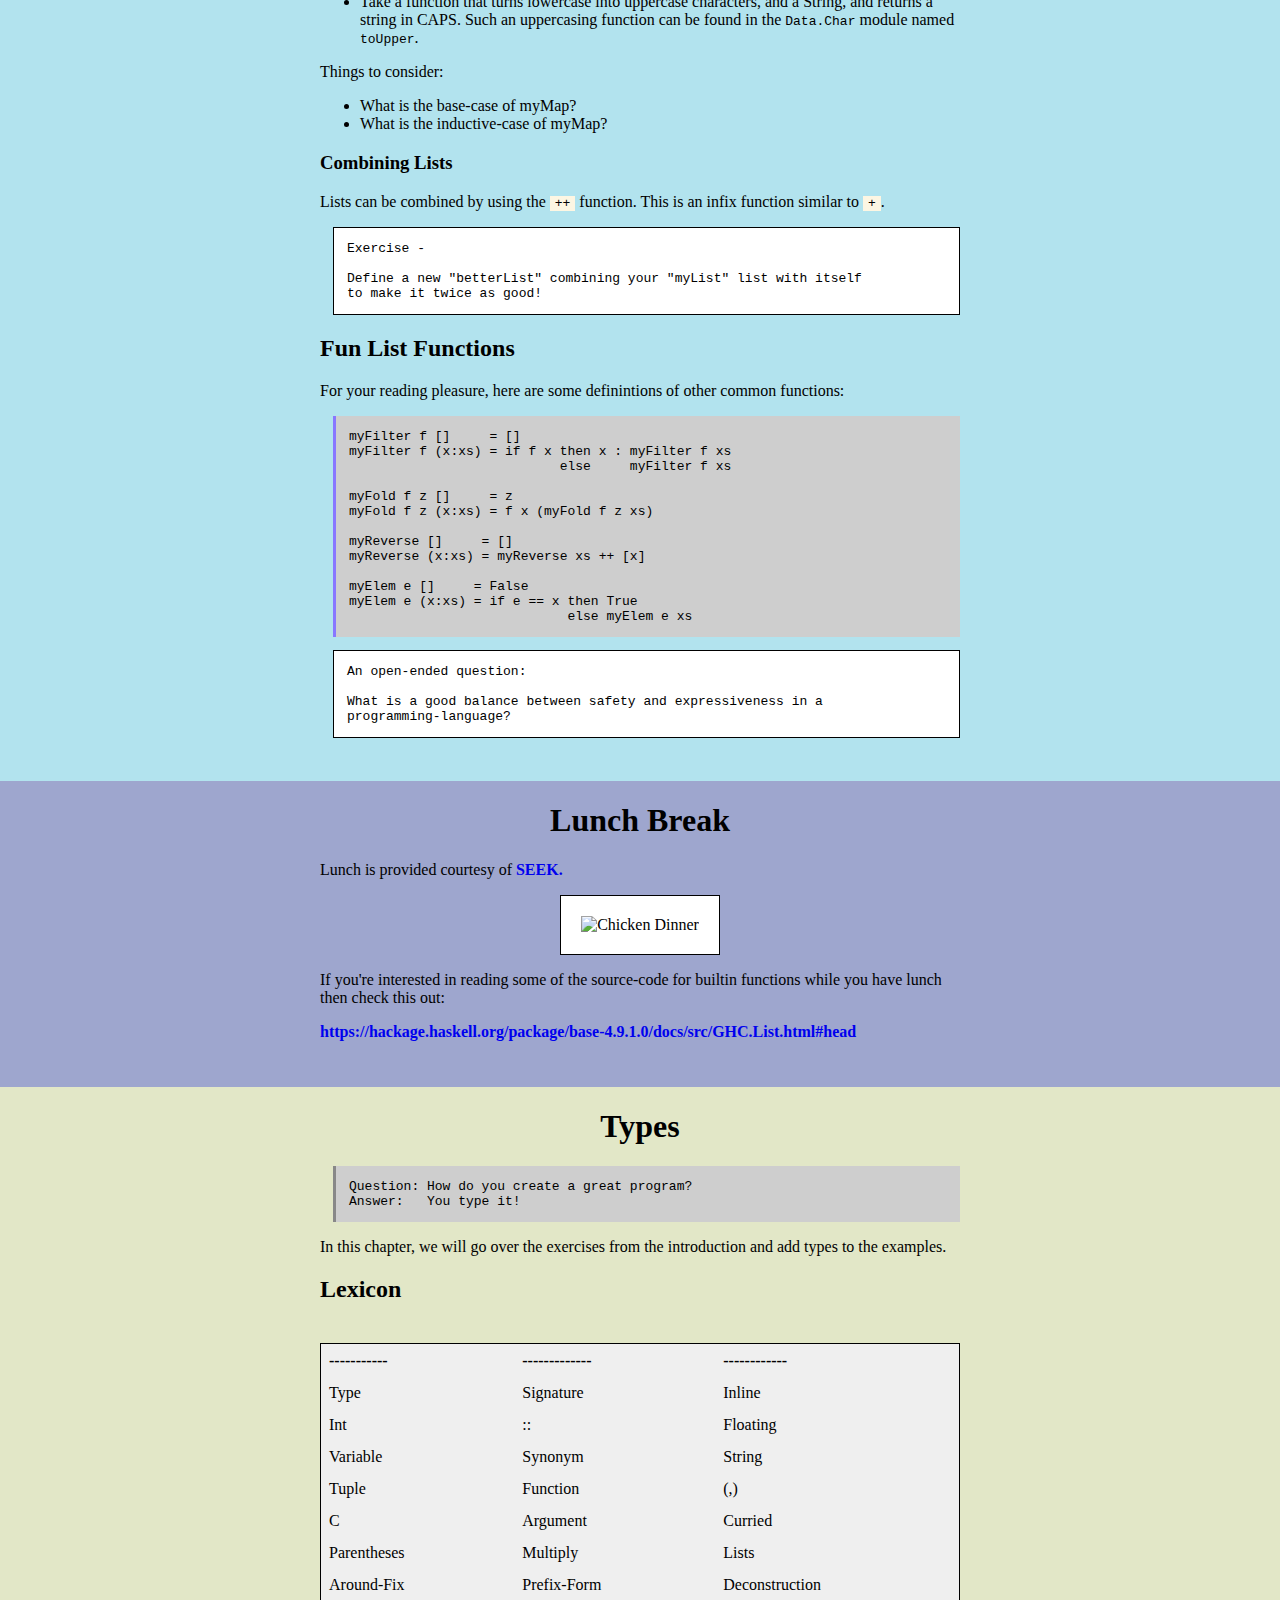
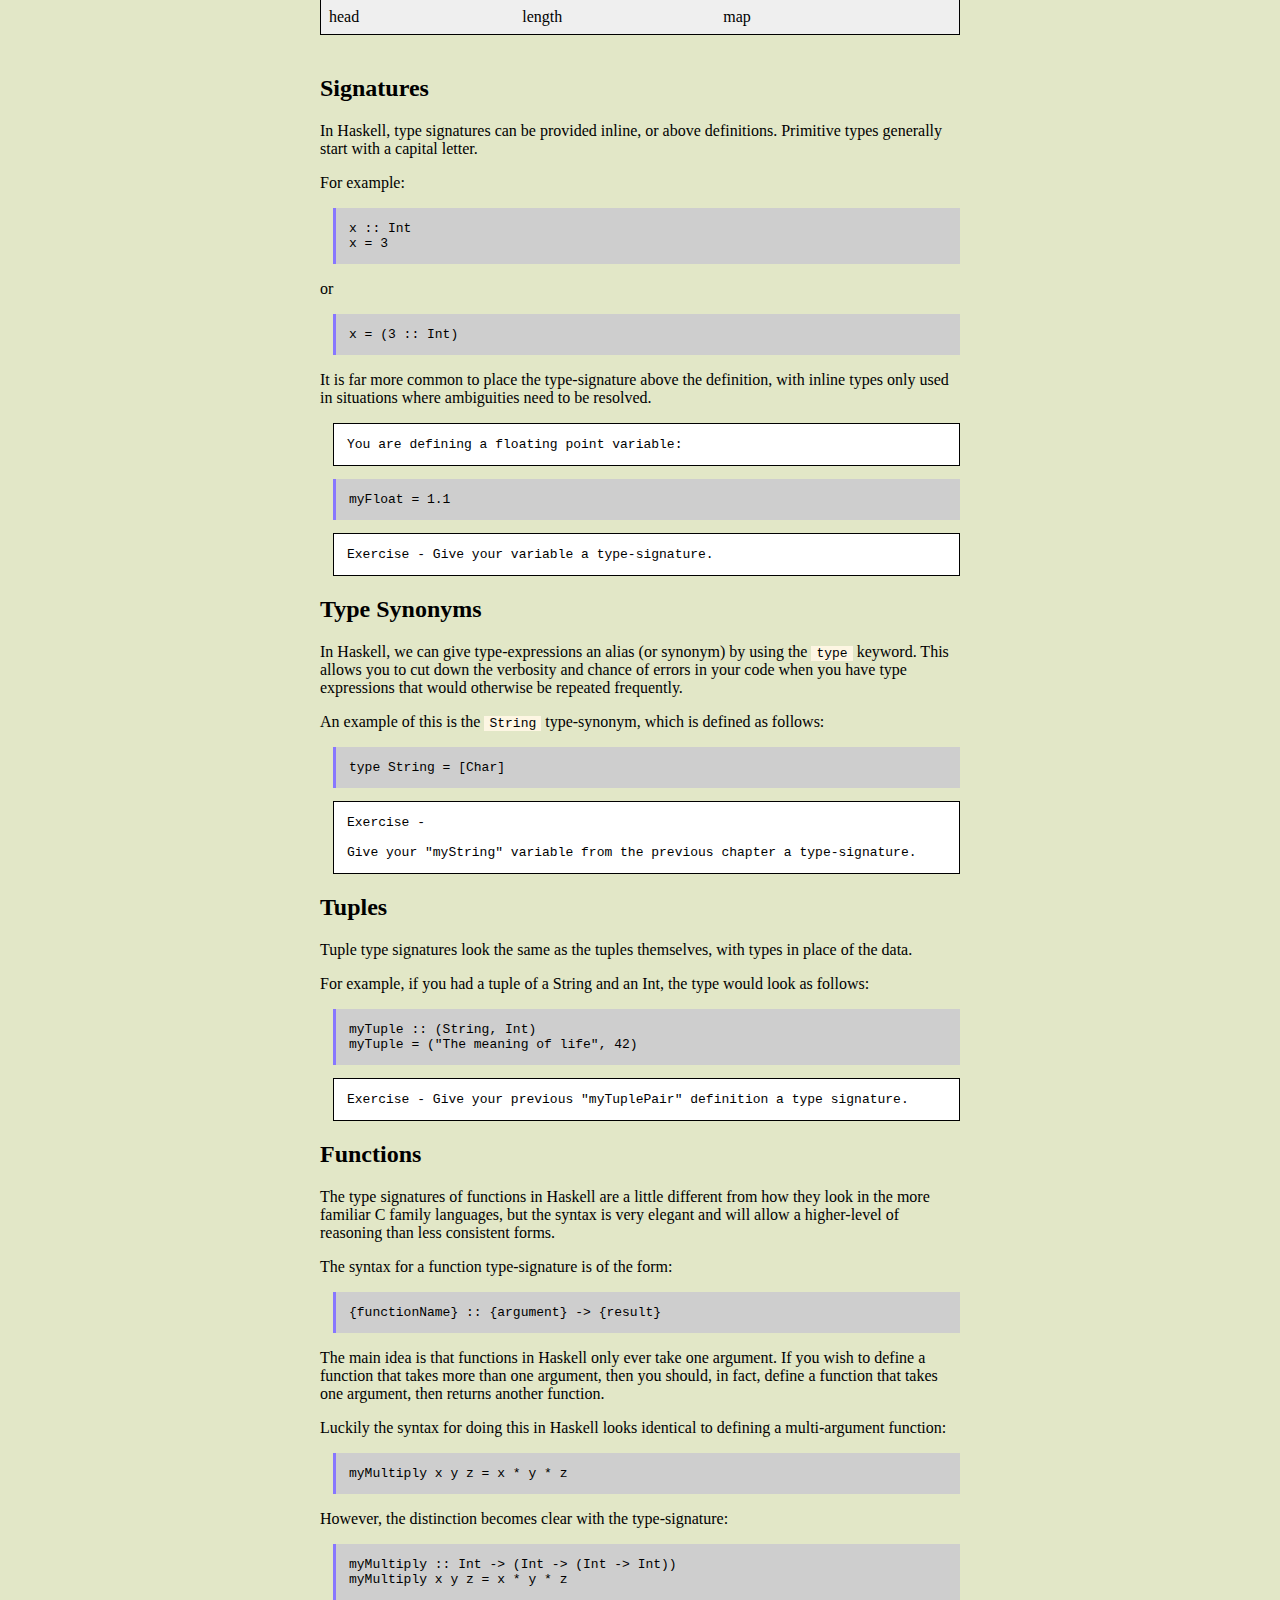
==== commit 825c1980: "Publishing - lambdas" ====
--- a/index.html
+++ b/index.html
@@ -88,34 +88,44 @@
 <td align="left">30m</td>
 </tr>
 <tr class="even">
+<td align="left"><a href="#lunch-break">~ Lunch Break ~</a></td>
+<td align="left">Pizza -&gt; IO Nomnomnomnomnom</td>
+<td align="left">1h</td>
+</tr>
+<tr class="odd">
 <td align="left"><a href="#types">Types</a></td>
 <td align="left">The Haskell Type System</td>
 <td align="left">30m</td>
 </tr>
-<tr class="odd">
+<tr class="even">
 <td align="left"><a href="#adts-algebraic-data-types">ADTs</a></td>
 <td align="left">Modelling with data in Haskell</td>
 <td align="left">1h</td>
 </tr>
-<tr class="even">
+<tr class="odd">
 <td align="left"><a href="#typeclasses">Type-Classes</a></td>
 <td align="left">Polymorphism, FP style</td>
 <td align="left">30m</td>
 </tr>
-<tr class="odd">
+<tr class="even">
 <td align="left"><a href="#monads">Monads</a></td>
 <td align="left">IO Monad, Do-Notation</td>
 <td align="left">1h</td>
 </tr>
-<tr class="even">
+<tr class="odd">
 <td align="left"><a href="#lets-make-a-guessing-game">Guessing-Game</a></td>
 <td align="left">Let's Make a Guessing Game</td>
 <td align="left">1h</td>
 </tr>
-<tr class="odd">
+<tr class="even">
 <td align="left"><a href="#website">Web-Site</a></td>
 <td align="left">Making a Web-Site with Scotty</td>
 <td align="left">30m</td>
+</tr>
+<tr class="odd">
+<td align="left"><a href="#thanks">Thanks</a></td>
+<td align="left">Thanks and Goodbye</td>
+<td align="left">5m</td>
 </tr>
 </tbody>
 </table>
@@ -586,6 +596,14 @@
 </code></pre>
 <pre class="instruction"><code>Use your `myMultiply` function to multiply `4`, `5` and `6734`.</code></pre>
 <pre class="answer" data-language="haskell"><code>Prelude&gt; myMultiply 4 5 6734</code></pre>
+<pre class="note"><code>There is also an inline-function lambda-syntax:
+
+	\{args...} -&gt; {value}
+
+Here is an example of an &quot;addOne&quot; function:
+
+	Prelude&gt; (\x -&gt; x + 1) 2
+	3</code></pre>
 <h2 id="lists">Lists</h2>
 <p>Lists are a commonly used data-structure in Haskell. Everything in a list has the same type (they are homogeneous).</p>
 <p>Lists are built using the infix data-constructor <code>(:)</code> (pronounced &quot;cons&quot;). They also have a compact notation using <code>[...]</code>.</p>
@@ -677,6 +695,24 @@
 
 What is a good balance between safety and expressiveness in a
 programming-language?</code></pre>
+
+</div>
+</div>
+
+
+
+
+<div class='chapter'>
+<div class='content'>
+
+<hr />
+<h1 id="lunch-break">Lunch Break</h1>
+<p>Lunch is provided courtesy of <a href="https://www.seek.com.au/">SEEK.</a></p>
+<div class="center">
+<img src="resources/images/chicken.png" alt="Chicken Dinner" />
+</div>
+<p>If you're interested in reading some of the source-code for builtin functions while you have lunch then check this out:</p>
+<p><a href="https://hackage.haskell.org/package/base-4.9.1.0/docs/src/GHC.List.html#head" class="uri">https://hackage.haskell.org/package/base-4.9.1.0/docs/src/GHC.List.html#head</a></p>
 
 </div>
 </div>
@@ -1619,6 +1655,22 @@
 </div>
 
 
+
+
+<div class='chapter'>
+<div class='content'>
+
+<hr />
+<h1 id="thanks">Thanks!</h1>
+<p>We hope you've had a great time today and learned something useful!</p>
+<p>We couldn't have put this together without the help of our volunteers, the venue and food from SEEK, and the Alt .Net Meetup group for inviting everyone along too!</p>
+<p>Thanks a lot for coming along today and if you've developed a taste for Haskell then please consider coming along to the <a href="https://www.meetup.com/Melbourne-Haskell-Users-Group/">Melbourne Haskell User's Group Meetup.</a></p>
+<p>MHUG runs monthly at <a href="http://silverpond.com.au/">Silverpond</a> a machine-learning consultancy who not-coincidentally also <a href="http://silverpond.com.au/workshops">run workshops</a>.</p>
+
+</div>
+</div>
+
+
 			<hr>
 			<p class="center footer"> Produced with
 				<a href="http://johnmacfarlane.net/pandoc/">Pandoc</a>
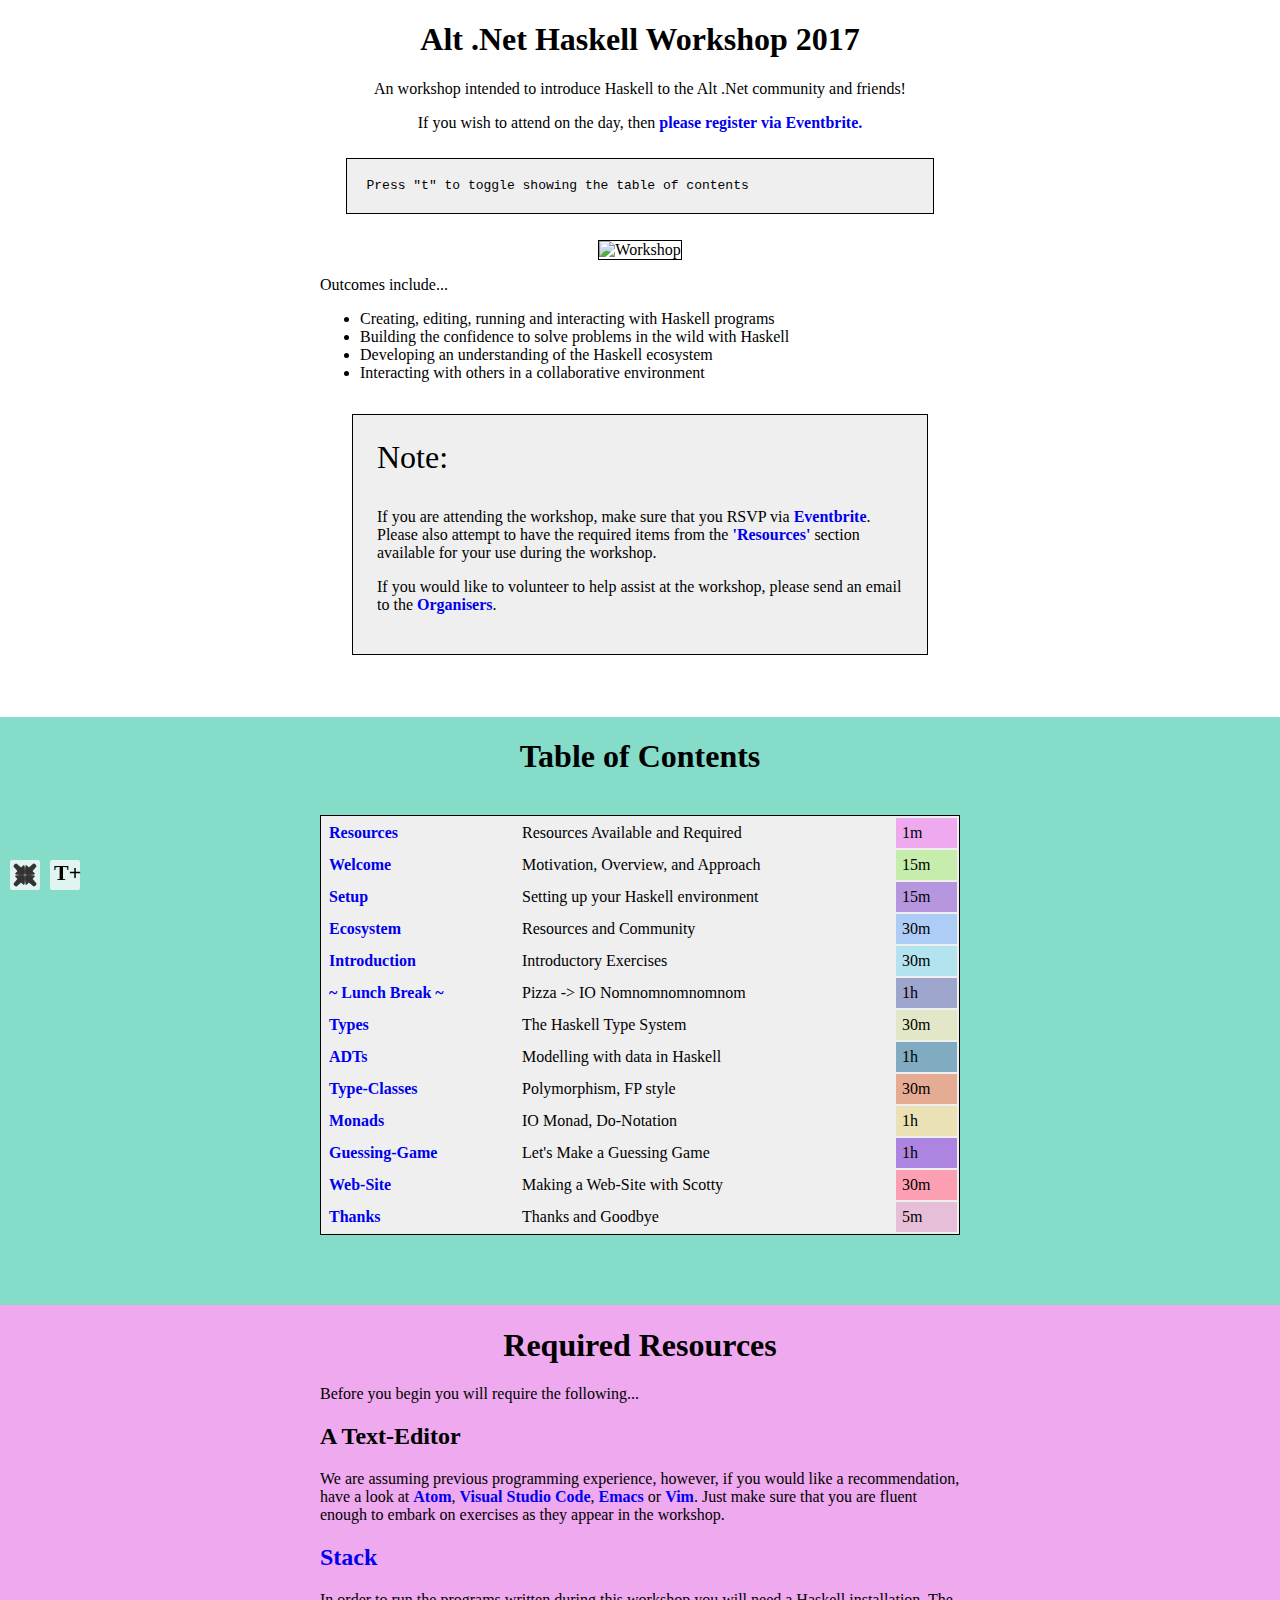
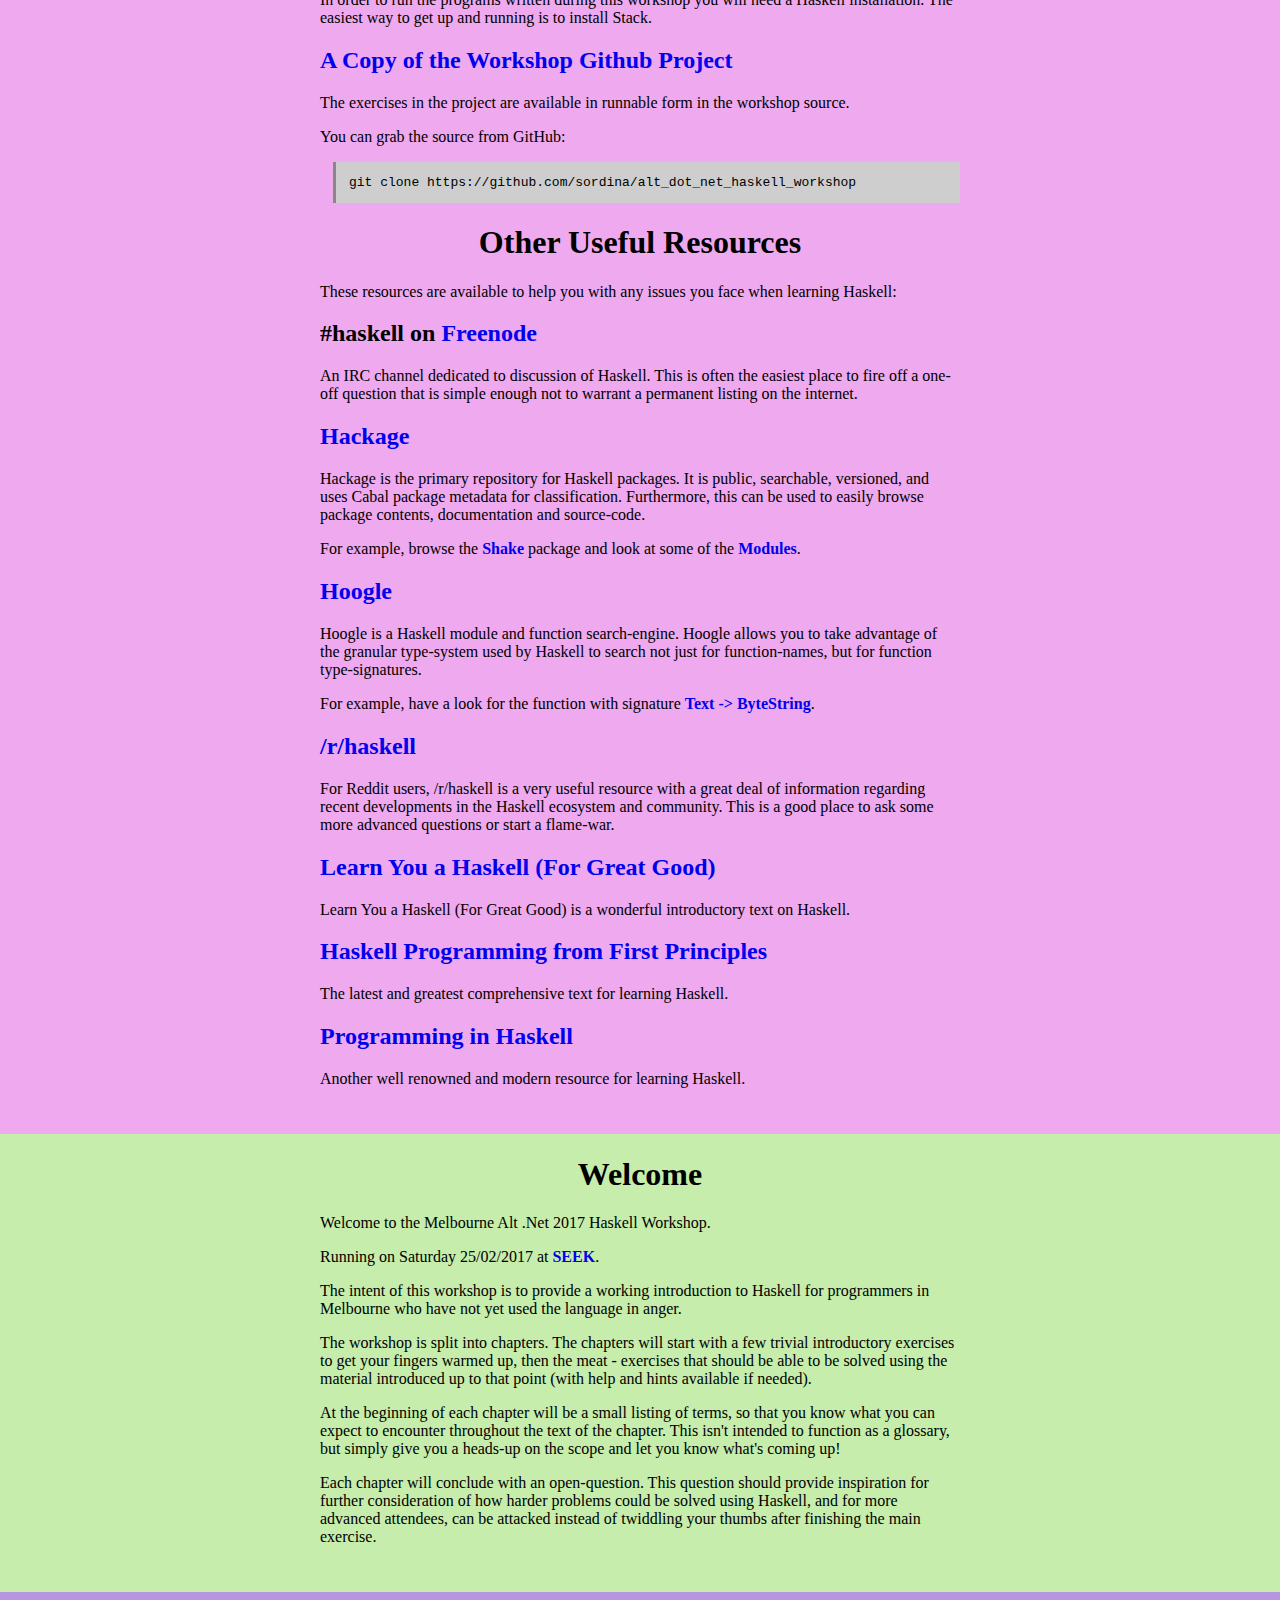
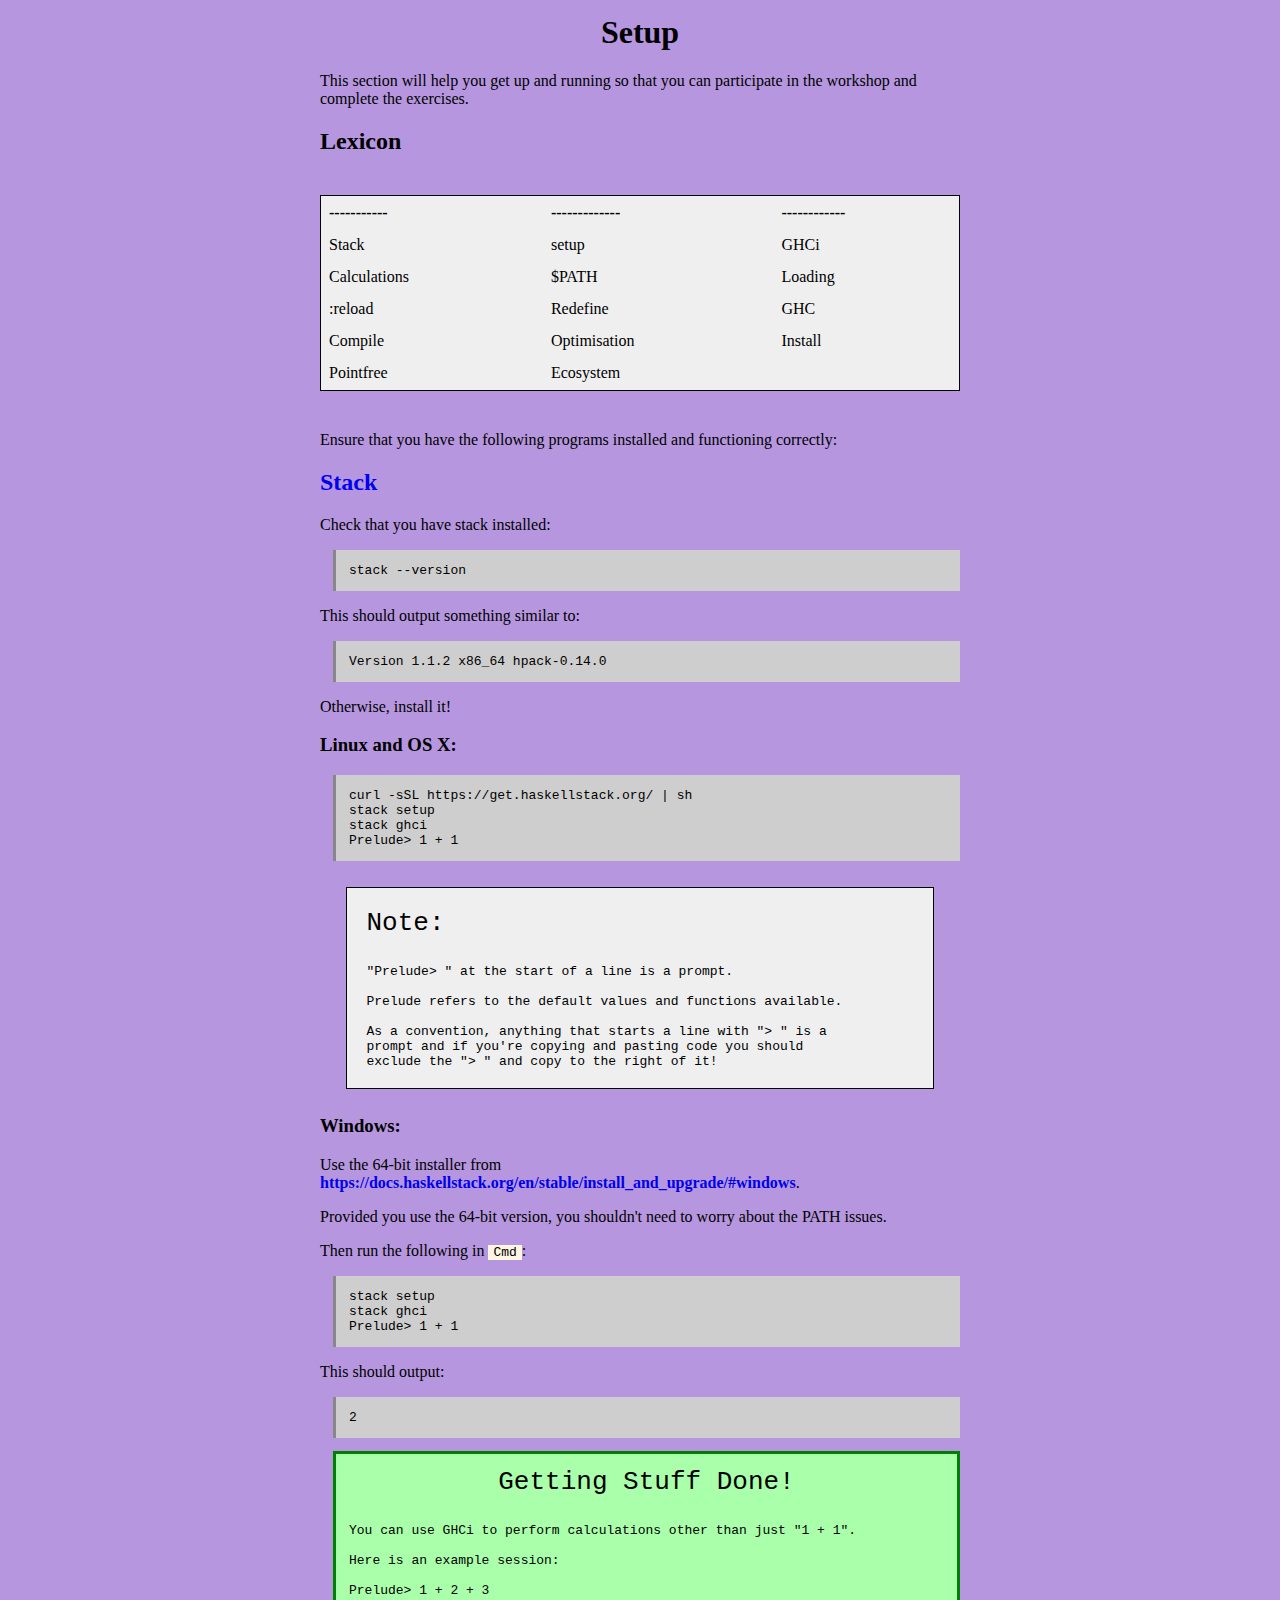
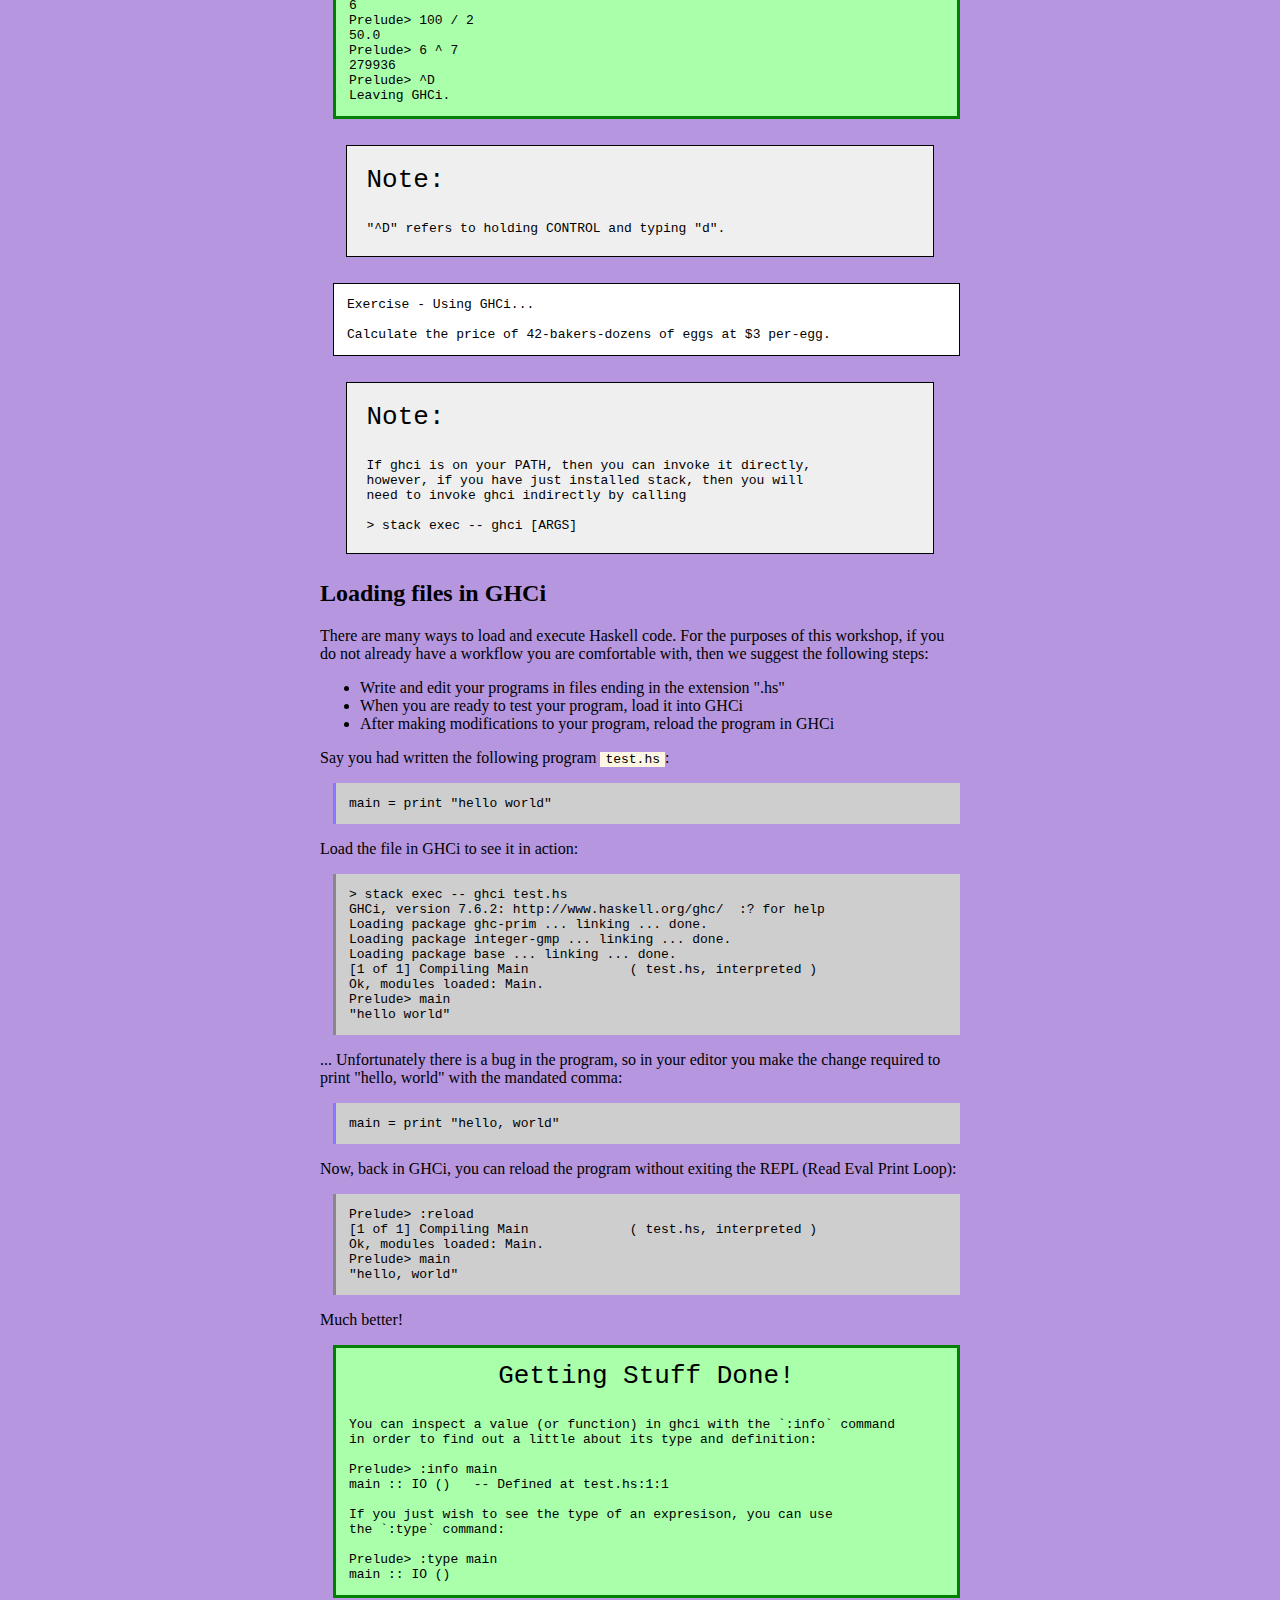
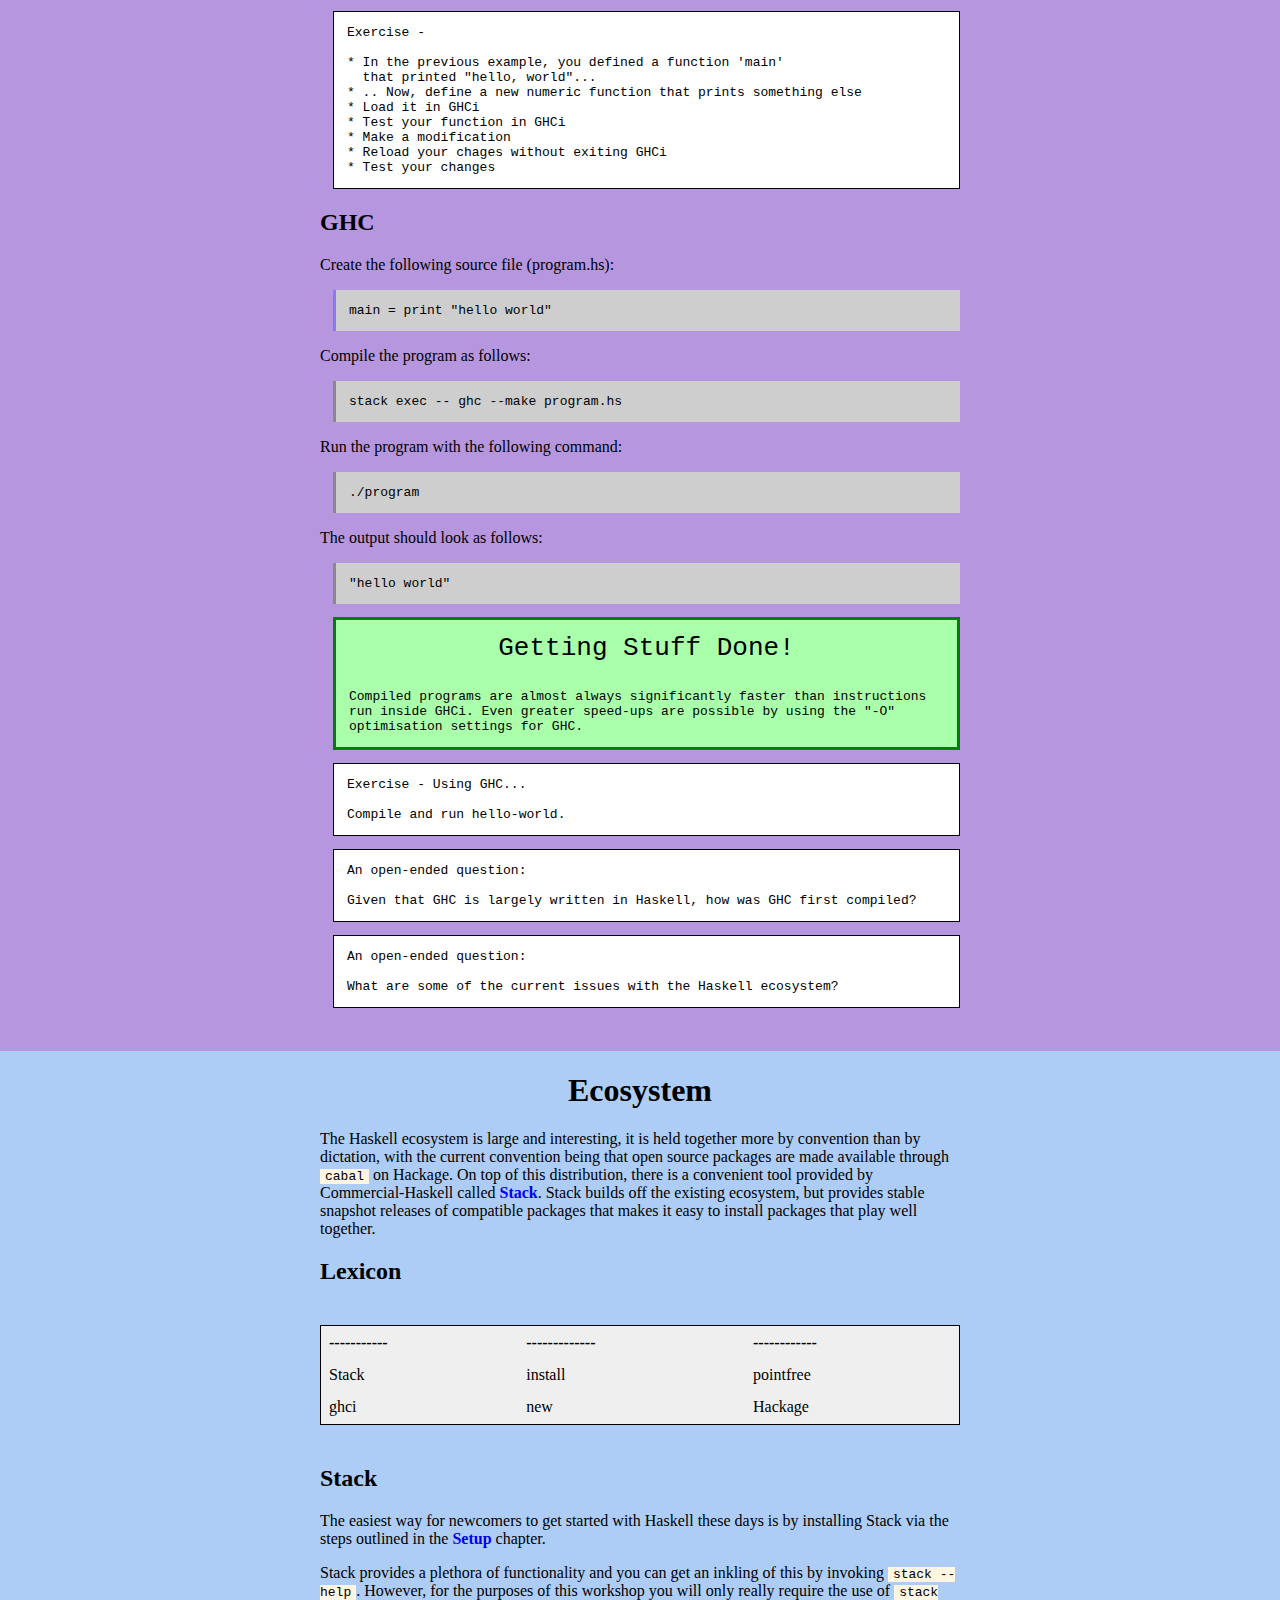
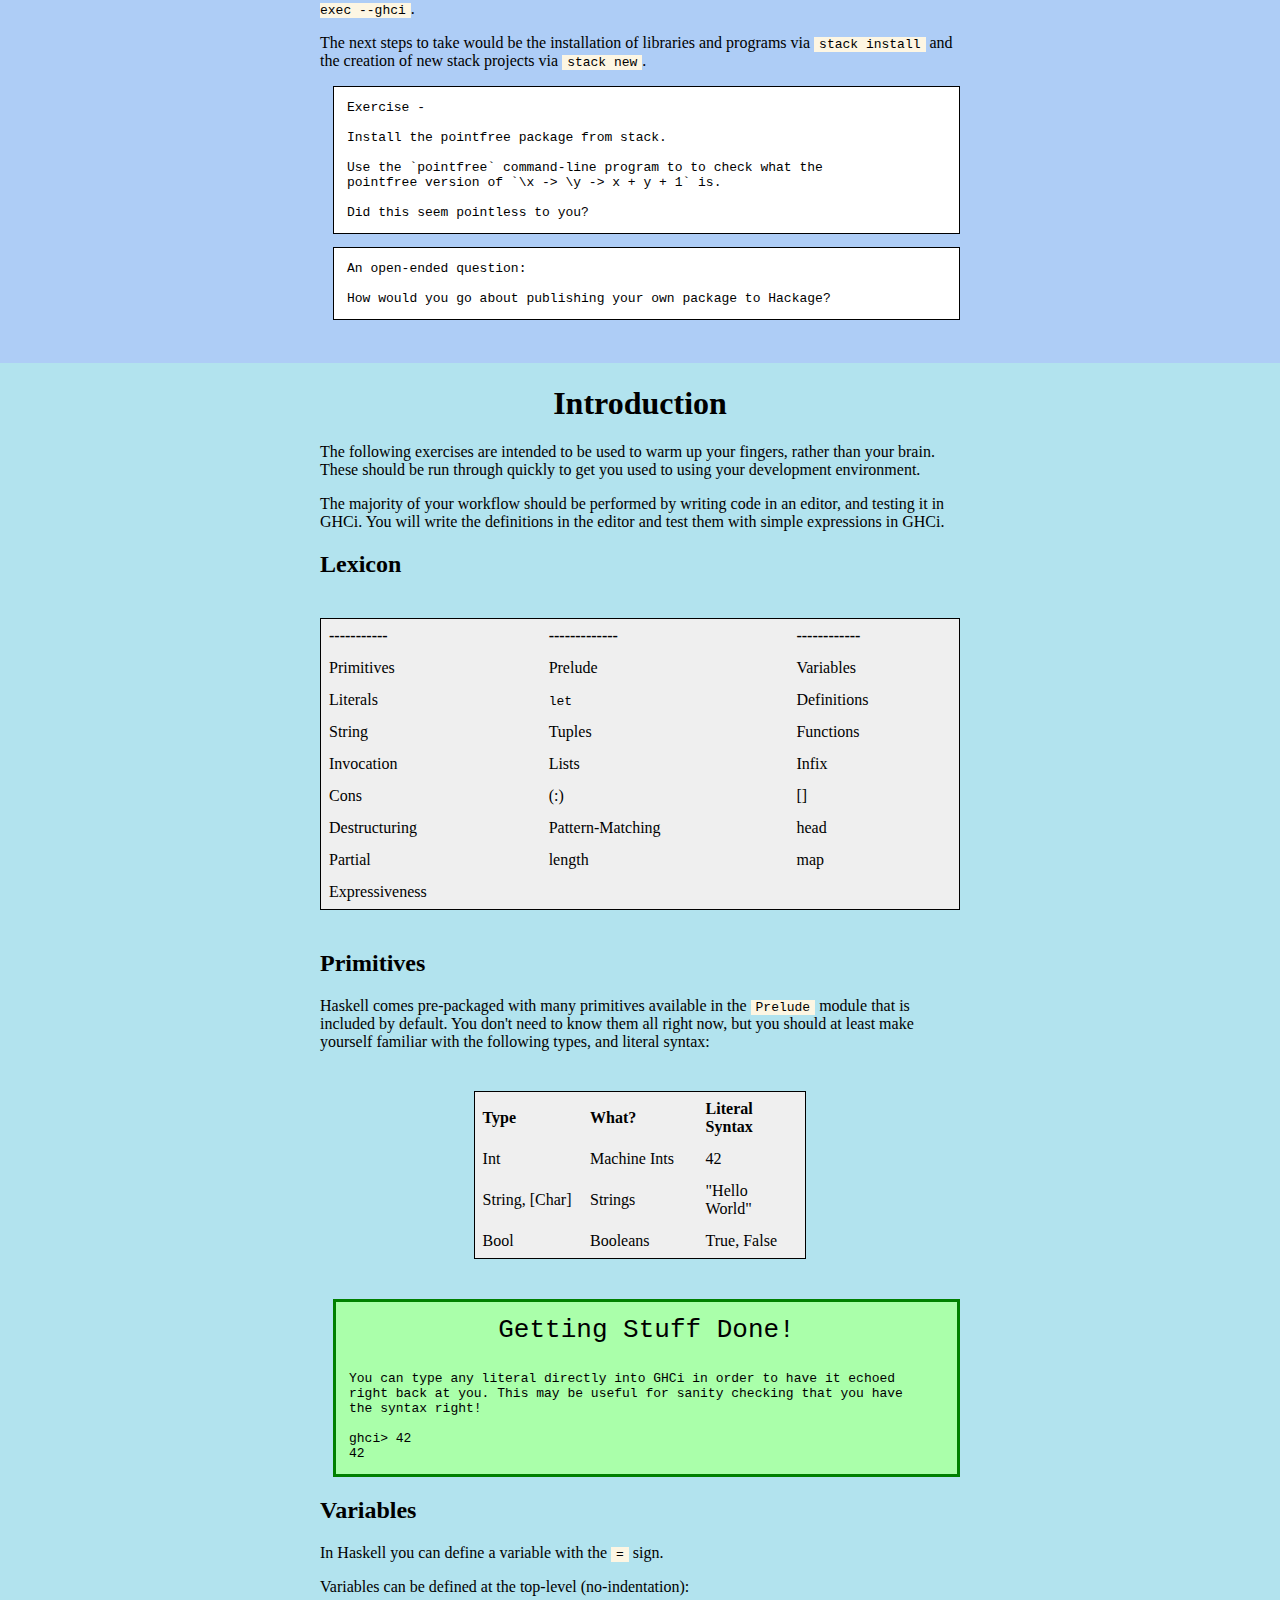
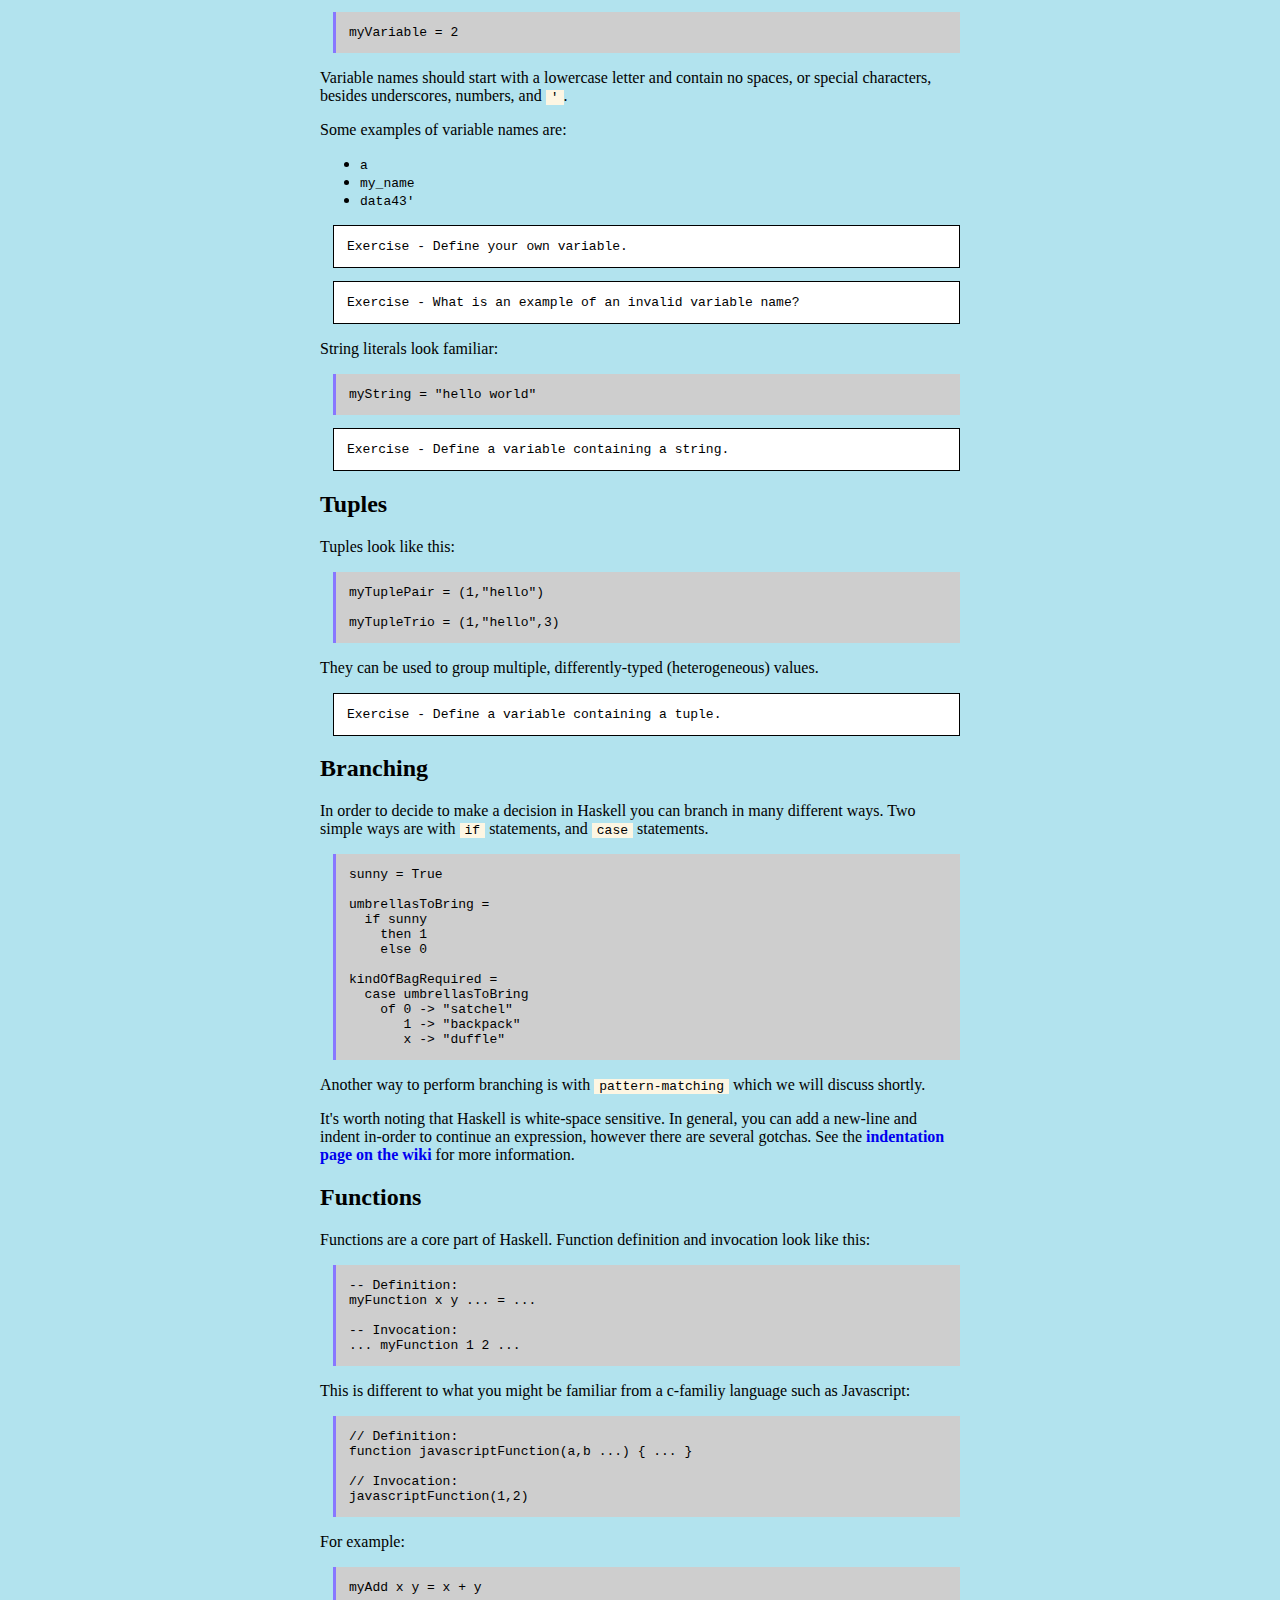
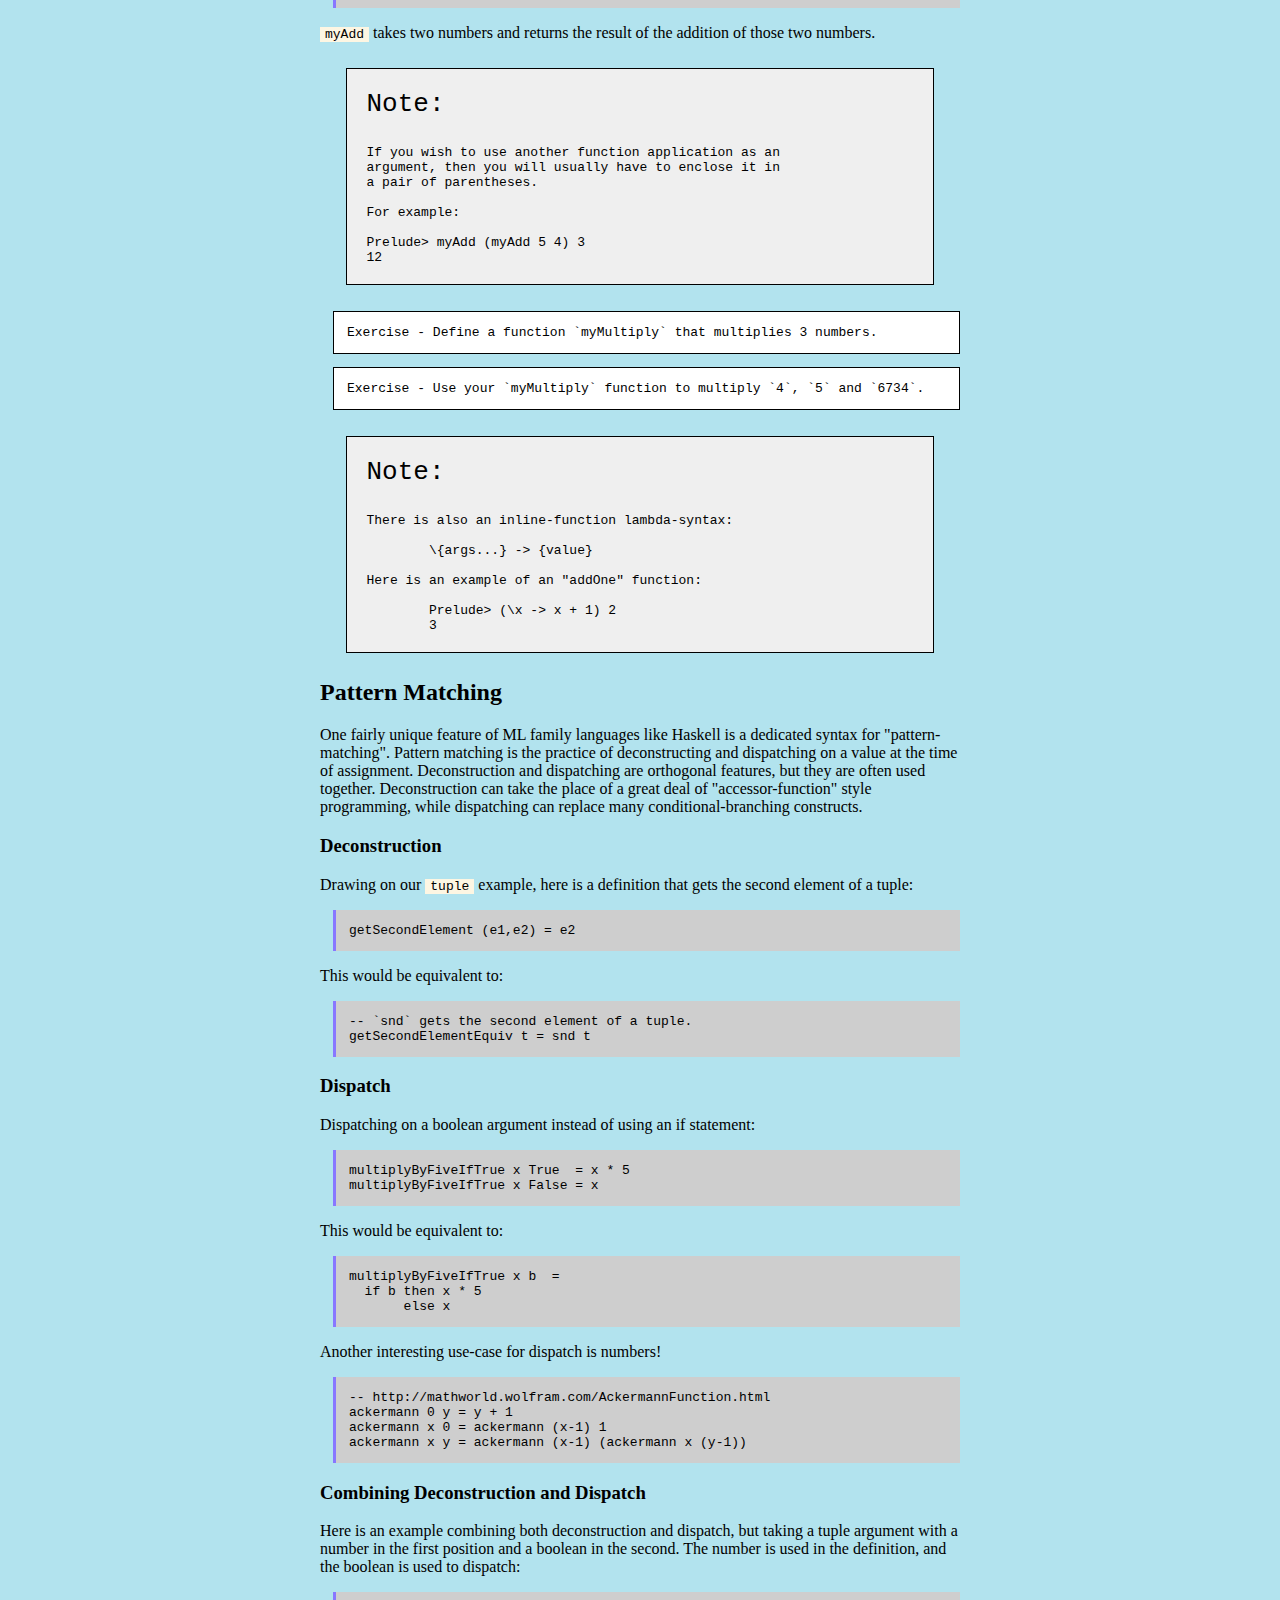
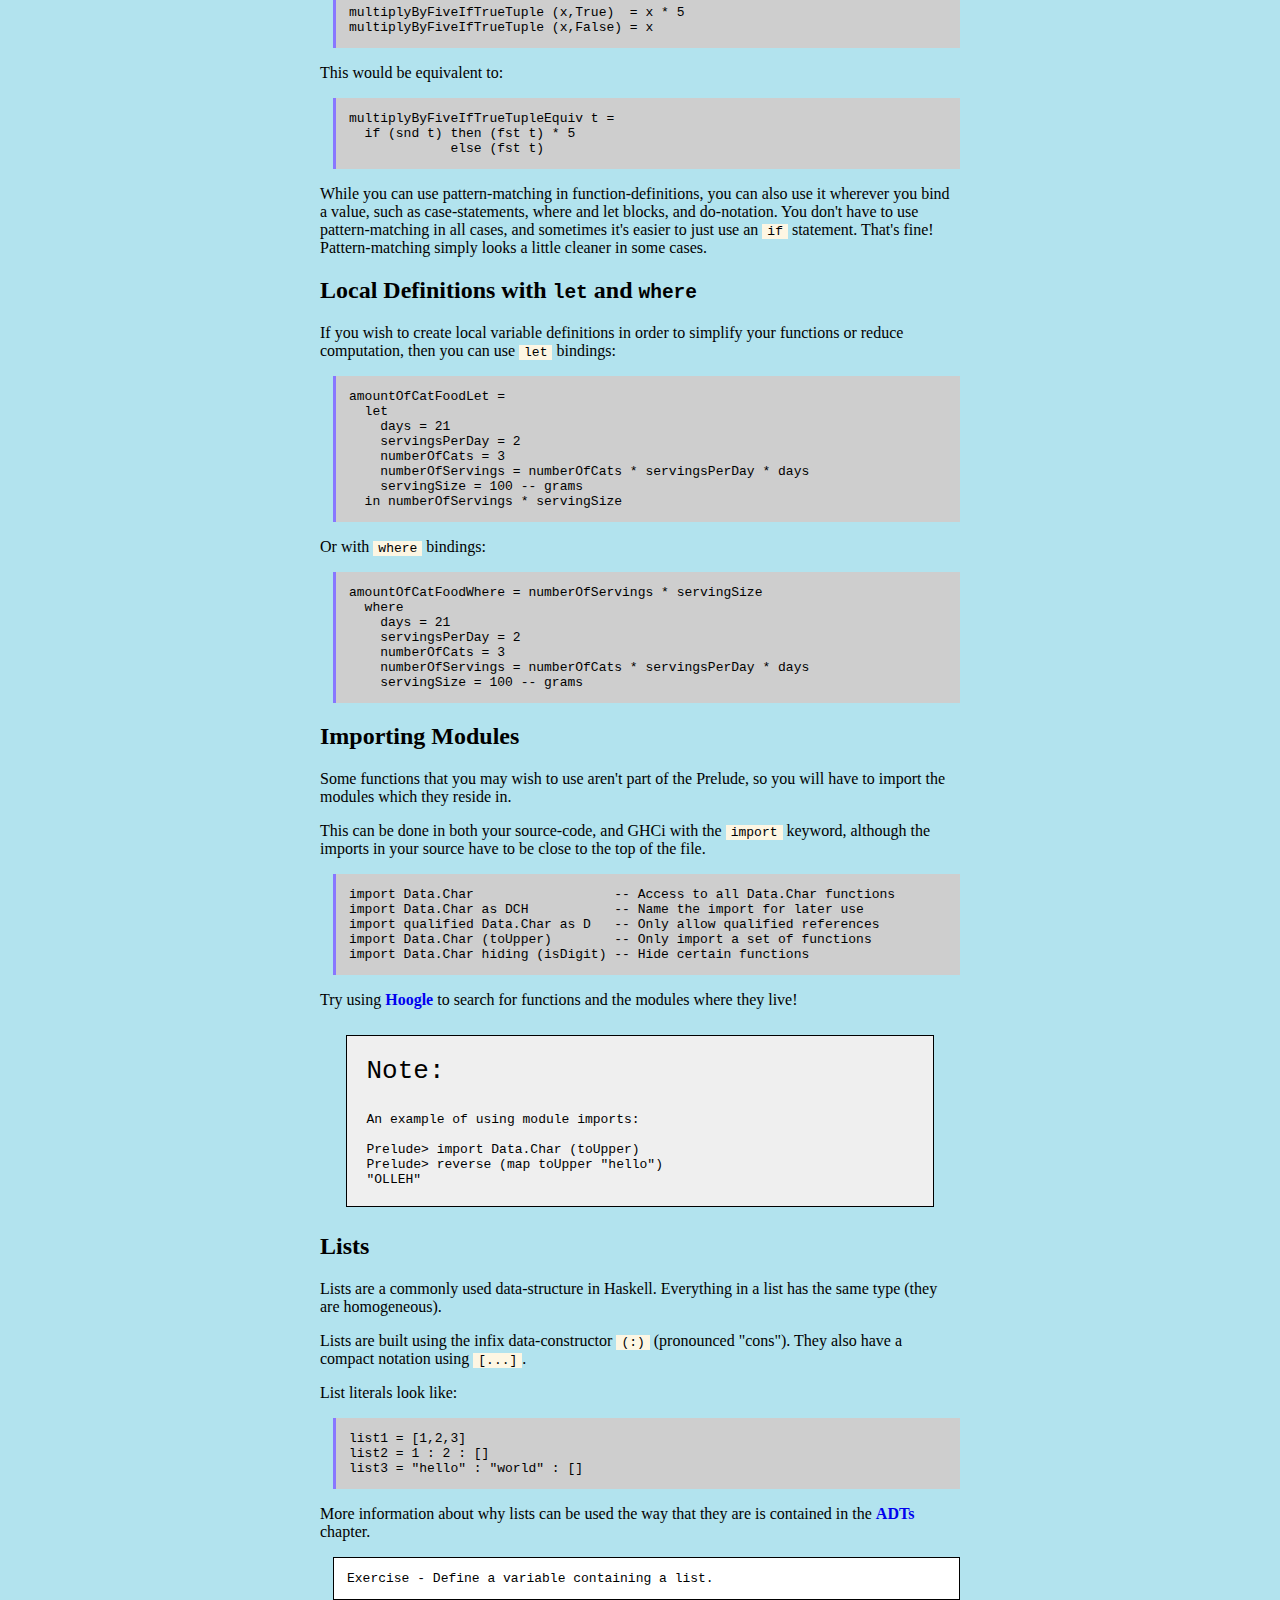
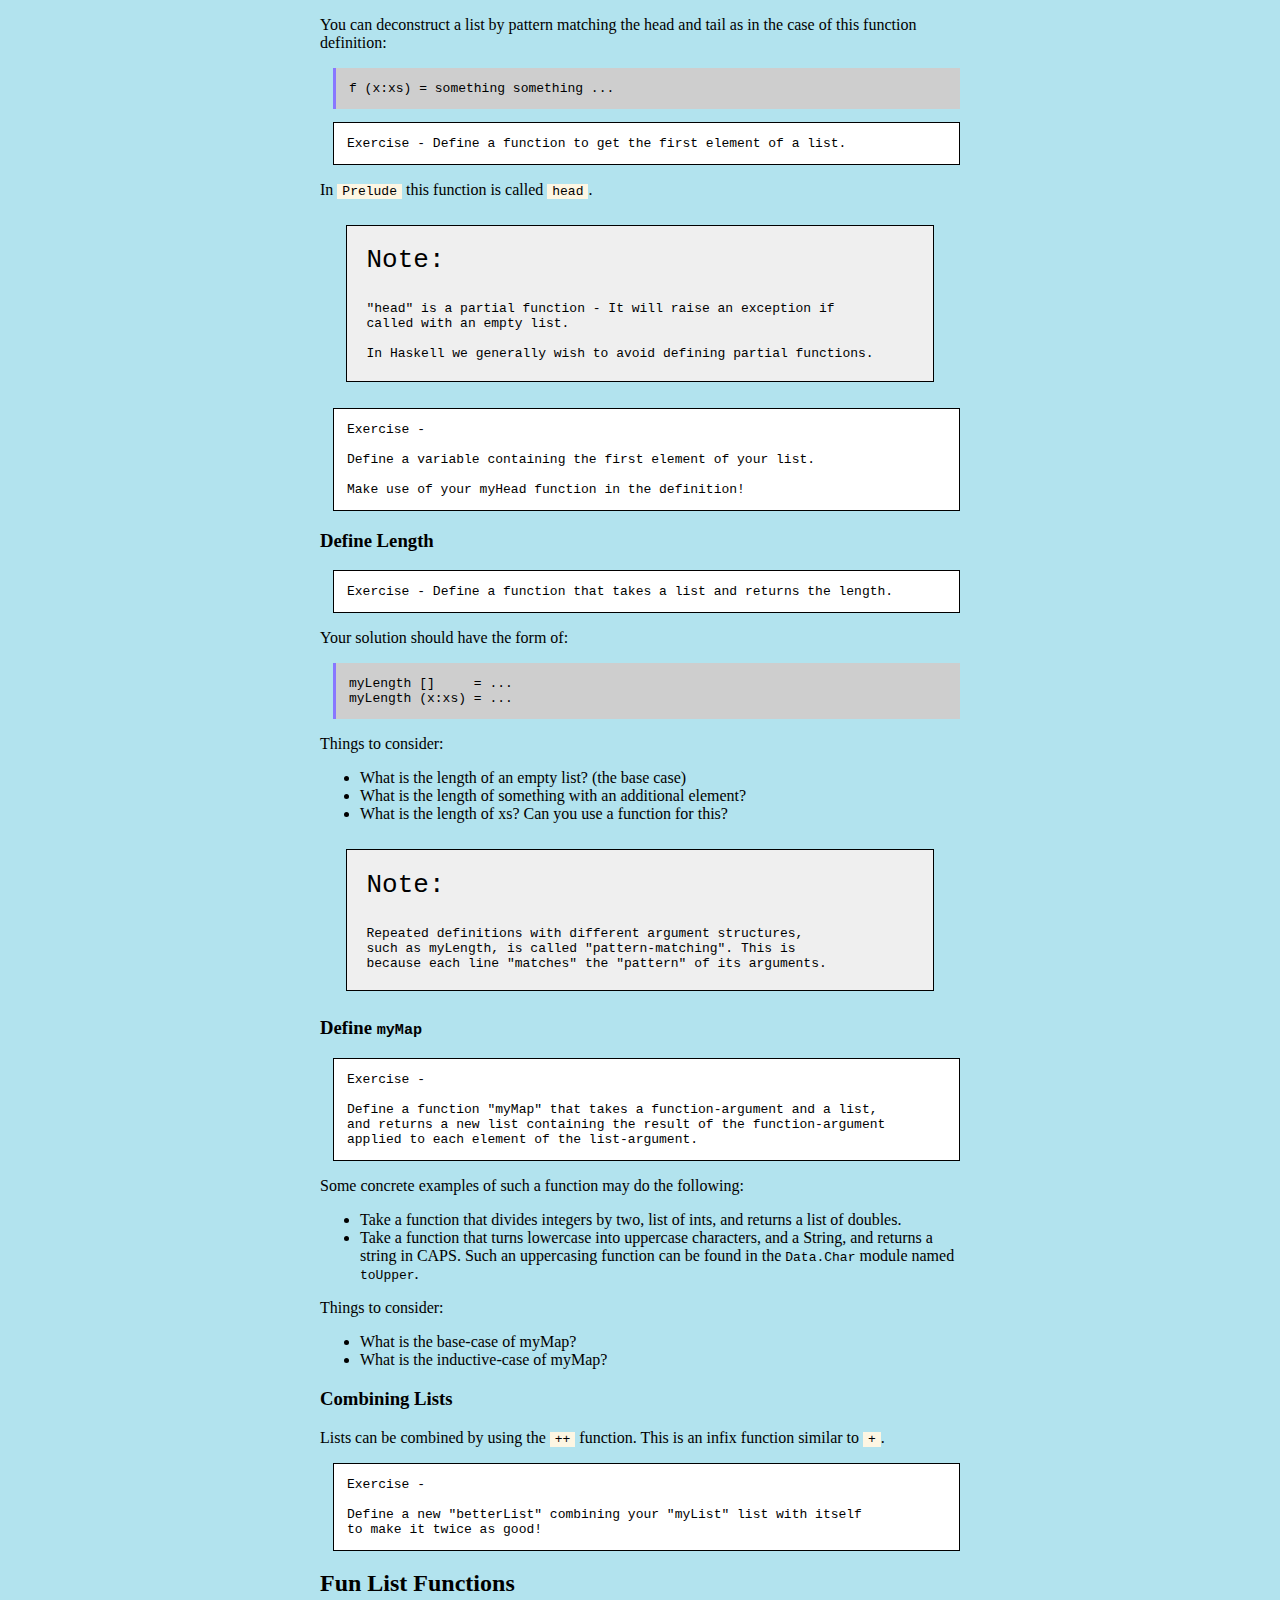
==== commit ee4dfeed: "Publishing - Krishna's feedback" ====
--- a/index.html
+++ b/index.html
@@ -574,6 +574,23 @@
 </code></pre>
 <p>They can be used to group multiple, differently-typed (heterogeneous) values.</p>
 <pre class="instruction"><code>Define a variable containing a tuple.</code></pre>
+<h2 id="branching">Branching</h2>
+<p>In order to decide to make a decision in Haskell you can branch in many different ways. Two simple ways are with <code>if</code> statements, and <code>case</code> statements.</p>
+<pre data-language="haskell" data-filter="./resources/scripts/check.sh"><code>sunny = True
+
+umbrellasToBring =
+  if sunny
+    then 1
+    else 0
+
+kindOfBagRequired =
+  case umbrellasToBring
+    of 0 -&gt; &quot;satchel&quot;
+       1 -&gt; &quot;backpack&quot;
+       x -&gt; &quot;duffle&quot;
+</code></pre>
+<p>Another way to perform branching is with <code>pattern-matching</code> which we will discuss shortly.</p>
+<p>It's worth noting that Haskell is white-space sensitive. In general, you can add a new-line and indent in-order to continue an expression, however there are several gotchas. See the <a href="https://en.wikibooks.org/wiki/Haskell/Indentation">indentation page on the wiki</a> for more information.</p>
 <h2 id="functions">Functions</h2>
 <p>Functions are a core part of Haskell. Function definition and invocation look like this:</p>
 <pre class="nocheck" data-language="haskell"><code>-- Definition:
@@ -591,6 +608,14 @@
 <pre data-language="haskell" data-filter="./resources/scripts/check.sh"><code>myAdd x y = x + y
 </code></pre>
 <p><code>myAdd</code> takes two numbers and returns the result of the addition of those two numbers.</p>
+<pre class="note"><code>If you wish to use another function application as an
+argument, then you will usually have to enclose it in
+a pair of parentheses.
+
+For example:
+
+Prelude&gt; myAdd (myAdd 5 4) 3
+12</code></pre>
 <pre class="instruction"><code>Define a function `myMultiply` that multiplies 3 numbers.</code></pre>
 <pre class="answer" data-language="haskell" data-filter="./resources/scripts/check.sh"><code>myMultiply x y z = x * y * z
 </code></pre>
@@ -604,6 +629,77 @@
 
 	Prelude&gt; (\x -&gt; x + 1) 2
 	3</code></pre>
+<h2 id="pattern-matching">Pattern Matching</h2>
+<p>One fairly unique feature of ML family languages like Haskell is a dedicated syntax for &quot;pattern-matching&quot;. Pattern matching is the practice of deconstructing and dispatching on a value at the time of assignment. Deconstruction and dispatching are orthogonal features, but they are often used together. Deconstruction can take the place of a great deal of &quot;accessor-function&quot; style programming, while dispatching can replace many conditional-branching constructs.</p>
+<h3 id="deconstruction">Deconstruction</h3>
+<p>Drawing on our <code>tuple</code> example, here is a definition that gets the second element of a tuple:</p>
+<pre data-language="haskell" data-filter="./resources/scripts/check.sh"><code>getSecondElement (e1,e2) = e2
+</code></pre>
+<p>This would be equivalent to:</p>
+<pre data-language="haskell" data-filter="./resources/scripts/check.sh"><code>-- `snd` gets the second element of a tuple.
+getSecondElementEquiv t = snd t
+</code></pre>
+<h3 id="dispatch">Dispatch</h3>
+<p>Dispatching on a boolean argument instead of using an if statement:</p>
+<pre data-language="haskell" data-filter="./resources/scripts/check.sh"><code>multiplyByFiveIfTrue x True  = x * 5
+multiplyByFiveIfTrue x False = x
+</code></pre>
+<p>This would be equivalent to:</p>
+<pre data-language="haskell" data-filter="./resources/scripts/check.sh"><code>multiplyByFiveIfTrue x b  =
+  if b then x * 5
+       else x
+</code></pre>
+<p>Another interesting use-case for dispatch is numbers!</p>
+<pre data-language="haskell" data-filter="./resources/scripts/check.sh"><code>-- http://mathworld.wolfram.com/AckermannFunction.html
+ackermann 0 y = y + 1
+ackermann x 0 = ackermann (x-1) 1
+ackermann x y = ackermann (x-1) (ackermann x (y-1))
+</code></pre>
+<h3 id="combining-deconstruction-and-dispatch">Combining Deconstruction and Dispatch</h3>
+<p>Here is an example combining both deconstruction and dispatch, but taking a tuple argument with a number in the first position and a boolean in the second. The number is used in the definition, and the boolean is used to dispatch:</p>
+<pre data-language="haskell" data-filter="./resources/scripts/check.sh"><code>multiplyByFiveIfTrueTuple (x,True)  = x * 5
+multiplyByFiveIfTrueTuple (x,False) = x
+</code></pre>
+<p>This would be equivalent to:</p>
+<pre data-language="haskell" data-filter="./resources/scripts/check.sh"><code>multiplyByFiveIfTrueTupleEquiv t =
+  if (snd t) then (fst t) * 5
+             else (fst t)
+</code></pre>
+<p>While you can use pattern-matching in function-definitions, you can also use it wherever you bind a value, such as case-statements, where and let blocks, and do-notation. You don't have to use pattern-matching in all cases, and sometimes it's easier to just use an <code>if</code> statement. That's fine! Pattern-matching simply looks a little cleaner in some cases.</p>
+<h2 id="local-definitions-with-let-and-where">Local Definitions with <code>let</code> and <code>where</code></h2>
+<p>If you wish to create local variable definitions in order to simplify your functions or reduce computation, then you can use <code>let</code> bindings:</p>
+<pre data-language="haskell" data-filter="./resources/scripts/check.sh"><code>amountOfCatFoodLet =
+  let
+    days = 21
+    servingsPerDay = 2
+    numberOfCats = 3
+    numberOfServings = numberOfCats * servingsPerDay * days
+    servingSize = 100 -- grams
+  in numberOfServings * servingSize
+</code></pre>
+<p>Or with <code>where</code> bindings:</p>
+<pre data-language="haskell" data-filter="./resources/scripts/check.sh"><code>amountOfCatFoodWhere = numberOfServings * servingSize
+  where
+    days = 21
+    servingsPerDay = 2
+    numberOfCats = 3
+    numberOfServings = numberOfCats * servingsPerDay * days
+    servingSize = 100 -- grams
+</code></pre>
+<h2 id="importing-modules">Importing Modules</h2>
+<p>Some functions that you may wish to use aren't part of the Prelude, so you will have to import the modules which they reside in.</p>
+<p>This can be done in both your source-code, and GHCi with the <code>import</code> keyword, although the imports in your source have to be close to the top of the file.</p>
+<pre class="nocheck" data-language="haskell"><code>import Data.Char                  -- Access to all Data.Char functions
+import Data.Char as DCH           -- Name the import for later use
+import qualified Data.Char as D   -- Only allow qualified references
+import Data.Char (toUpper)        -- Only import a set of functions
+import Data.Char hiding (isDigit) -- Hide certain functions</code></pre>
+<p>Try using <a href="https://www.haskell.org/hoogle/">Hoogle</a> to search for functions and the modules where they live!</p>
+<pre class="note"><code>An example of using module imports:
+
+Prelude&gt; import Data.Char (toUpper)
+Prelude&gt; reverse (map toUpper &quot;hello&quot;)
+&quot;OLLEH&quot;</code></pre>
 <h2 id="lists">Lists</h2>
 <p>Lists are a commonly used data-structure in Haskell. Everything in a list has the same type (they are homogeneous).</p>
 <p>Lists are built using the infix data-constructor <code>(:)</code> (pronounced &quot;cons&quot;). They also have a compact notation using <code>[...]</code>.</p>
@@ -780,8 +876,16 @@
 </tr>
 </tbody>
 </table>
+<h2 id="types-1">Types</h2>
+<p>In Haskell, values have associated types. What this means is that any particular value can have its type reasoned about statically. But what is a type? There are primitive types, type-builders, and user-defined types. These make available a parallel language for expressing, reasoning about, and constraining different types. The value-level language and the type-level language are linked in several different ways. One is that through &quot;inference&quot; the types of your expressions have to &quot;make sense&quot;. Another way is the explicit type-signatures that you can give you values.</p>
 <h2 id="signatures">Signatures</h2>
-<p>In Haskell, type signatures can be provided inline, or above definitions. Primitive types generally start with a capital letter.</p>
+<p>Type signatures can be provided inline, or above definitions. Primitive types generally start with a capital letter. The general format goes something like this:</p>
+<pre data-language="haskell"><code>value :: { signature }
+value { definition }</code></pre>
+<p>In English, you can read this as...</p>
+<blockquote>
+<p>value is of type { signature }...</p>
+</blockquote>
 <p>For example:</p>
 <pre data-language="haskell" data-filter="./resources/scripts/check.sh"><code>x :: Int
 x = 3
@@ -816,6 +920,11 @@
 myTuple = (&quot;The meaning of life&quot;, 42)
 </code></pre>
 <pre class="instruction"><code>Give your previous &quot;myTuplePair&quot; definition a type signature.</code></pre>
+<h2 id="type-variables">Type-Variables</h2>
+<p>Most primitive-types in a type-signature are expressed with upper-case names. However, if you want to indicate that a type is repeated in a signature, but don't want to lock down what the type is, then you can use a lower-case type-variable.</p>
+<p>For example, if we wanted a tuple to have the same type of element in each position, then we could write the following:</p>
+<pre class="nocheck" data-language="haskell"><code>... (a,a) ...</code></pre>
+<p>This becomes especially important in the context of functions!</p>
 <h2 id="functions">Functions</h2>
 <p>The type signatures of functions in Haskell are a little different from how they look in the more familiar C family languages, but the syntax is very elegant and will allow a higher-level of reasoning than less consistent forms.</p>
 <p>The syntax for a function type-signature is of the form:</p>
@@ -828,6 +937,10 @@
 <pre data-language="haskell" data-filter="./resources/scripts/check.sh"><code>myMultiply :: Int -&gt; (Int -&gt; (Int -&gt; Int))
 myMultiply x y z = x * y * z
 </code></pre>
+<pre class="note"><code>If you ask for info of your multiply function before
+giving it a type-signature, you will see references to
+&quot; Num =&gt; &quot;... Ignore that for now, we will cover it in
+the type-classes chapter!</code></pre>
 <p>Now we can see that the function only takes one argument, then returns a function (that only takes one argument, and returns a function (that only takes one argument, that returns an Int.))</p>
 <p>This is known as currying.</p>
 <p>Fortunately, Haskell's function syntax is right-associative, allowing us to drop the parentheses:</p>
@@ -1165,7 +1278,10 @@
 show :: Show a =&gt; a -&gt; String</code></pre>
 <p>In the above example, we have <code>(+)</code>. It can work for any type that is a number. There are built in types for numbers and you can also define your own.</p>
 <p><code>show</code> can turn any &quot;Showable&quot; type into a string. this is analogous to the <code>toString()</code> method in Java.</p>
-<pre class="instruction"><code>Define a function that adds one to everything in a list.
+<pre class="instruction"><code>
+
+Define a function that adds one to everything in a list.
+
 What is the type of this function?</code></pre>
 <pre class="answer" data-language="haskell" data-filter="./resources/scripts/check.sh"><code>incrementer :: Num a =&gt; [a] -&gt; [a]
 incrementer l = map (+1) l
@@ -1176,16 +1292,25 @@
 incrementAndshow :: (Num a, Show a) =&gt; a -&gt; String</code></pre>
 <p><code>read</code> turns a string into a value of another type, although we don't know what this is yet. It depends, for example on the type of the function that you are passing the result of read into.</p>
 <p><code>incrementAndShow</code> demonstrates a function that uses two type classes in its context.</p>
-<pre class="instruction"><code>In ghci, convert a string to an integer using read, then covert
+<pre class="instruction"><code>
+
+Convert a string to an integer using read, then covert
 a string into a list of integers using read.
 
-(Hint: use (::) to add a type to an expression)
-
-If you just type &#39;read &quot;1&quot;&#39; in ghci you get an
-error, why is this?</code></pre>
-<pre class="instruction"><code>Define `incrementAndShow` which adds one to a number and
+Hints:
+
+* Use (::) to add a type to an expression inline
+* If you want to know the format required for your string,
+  then try showing the value you would like to end up with.
+
+If you just type &#39;read &quot;1&quot;&#39; in ghci you get an error, why is this?</code></pre>
+<pre class="instruction"><code>
+
+Define `incrementAndShow` which adds one to a number and
 coverts it to a string.
+
 What is they type of this function?
+
 How did haskell infer your context?</code></pre>
 <h1 id="defining-your-own-type-classes">Defining Your Own Type Classes</h1>
 <p>Let's define a type class of things that can be rated, as in 1 to 5 stars or awesome to lame.</p>
@@ -1311,7 +1436,7 @@
 <h2 id="no-seriously-what-are-monads">No seriously, what are Monads?</h2>
 <p>A monad is just a bunch of rules. There are many, many analogies for monads out there. Each of these analogies are useful, but can be obscuring on their own, they are just one view point. To effectively wield monads we must use many different view points together, each one revealing a little piece of the underlying structure of monads. Each view point becomes another tool in our mental toolbox.</p>
 <p>So there is no one magic-bullet analogy for monads, only many complementary ones.</p>
-<p>Haskell uses monads to represent side-effects. The simplist and most practical analogy is the &quot;tainted value&quot; analogy. In haskell the function that reads a file looks like this:</p>
+<p>Haskell uses monads to represent side-effects. The simplest and most practical analogy is the &quot;tainted value&quot; analogy. In Haskell the function that reads a file looks like this:</p>
 <pre class="nocheck" data-language="haskell"><code>readFile :: FilePath -&gt; IO String</code></pre>
 <p>This function can't return a normal string, because the return value has been tainted by side effects. So the IO monad is acting as a tag saying that the returned string must be treated specially.</p>
 <p>But an <code>IO String</code> is not very useful to us, because we want to actually do things with it. So Haskell, in its normal paternalistic style, allows us access the <code>String</code> inside an <code>IO String</code> only in a very careful way. We use an operation call bind <code>(&gt;&gt;=)</code> to access the string.</p>
@@ -1328,6 +1453,18 @@
 Why can&#39;t one write untaint?
 
 If you could what problems would this cause?</code></pre>
+<pre class="note"><code>Aside from &quot;tainting&quot; another way to think about the
+&quot;IO&quot; type is as little side-effectful imperative programs.
+
+You can create a new program that sends the output of one
+of these programs into the input of another one using
+the &quot;&gt;&gt;=&quot; function.
+
+Just like all other values in Haskell, these IO values can
+be passed around, duplicated, put in lists, etc. The
+interesting thing is that the only way that they can actually
+run is by assigning one to a &quot;main&quot; function.
+(or calling one from GHCi)...</code></pre>
 <p>One thing that can be a little strange is the type of <code>getLine</code>. In imperative languages, functions of zero arguments make some sense. They can be thought of recipies or to-do lists. In haskell a total function of type <code>() -&gt; Foo</code> is isomorphic to a constant <code>Foo</code>. Because the function only has one input value and therefore only one possible output value.</p>
 <p>So let us return to <code>getLine</code>. In an imperative language it would look like <code>getLine :: () -&gt; String</code>. Our first problem is that the return value of this function is tainted by the outside world, so we need to use the <code>IO</code> monad, <code>getLine :: () -&gt; IO String</code>. Now because of the isomorphism between unit domian functions and constants we can just write <code>getLine :: IO String</code>. We call a constant of type <code>IO a</code> an &quot;IO action&quot;. Because it stands for a bunch of side effects that will be performed together.</p>
 <p>This will seem strange at first, because getLine isn't really a function -- it's just a constant value! But that's okay because while the <code>IO String</code> is a constant (i.e. there is only one distinct IO action that reads a line from the console) the value <em>inside</em> the monad is not constant. It can be different each time we look inside.</p>
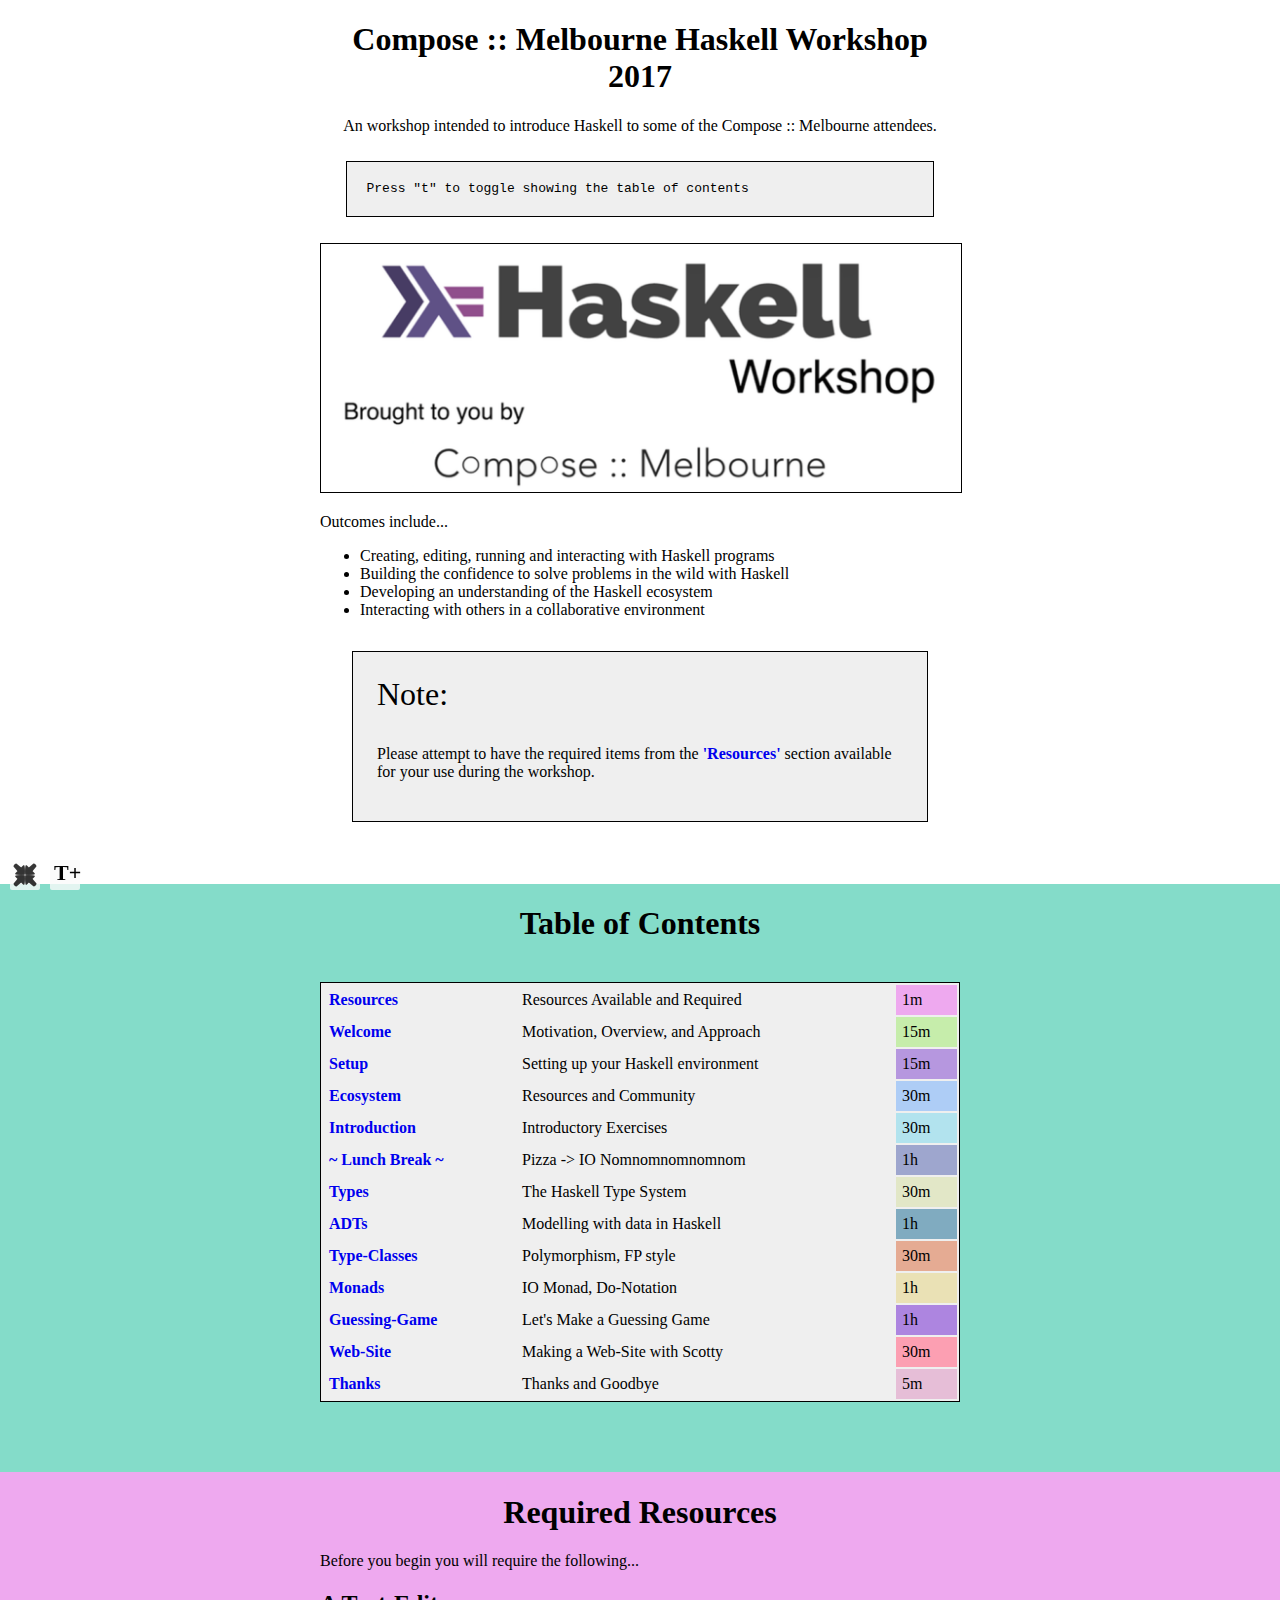
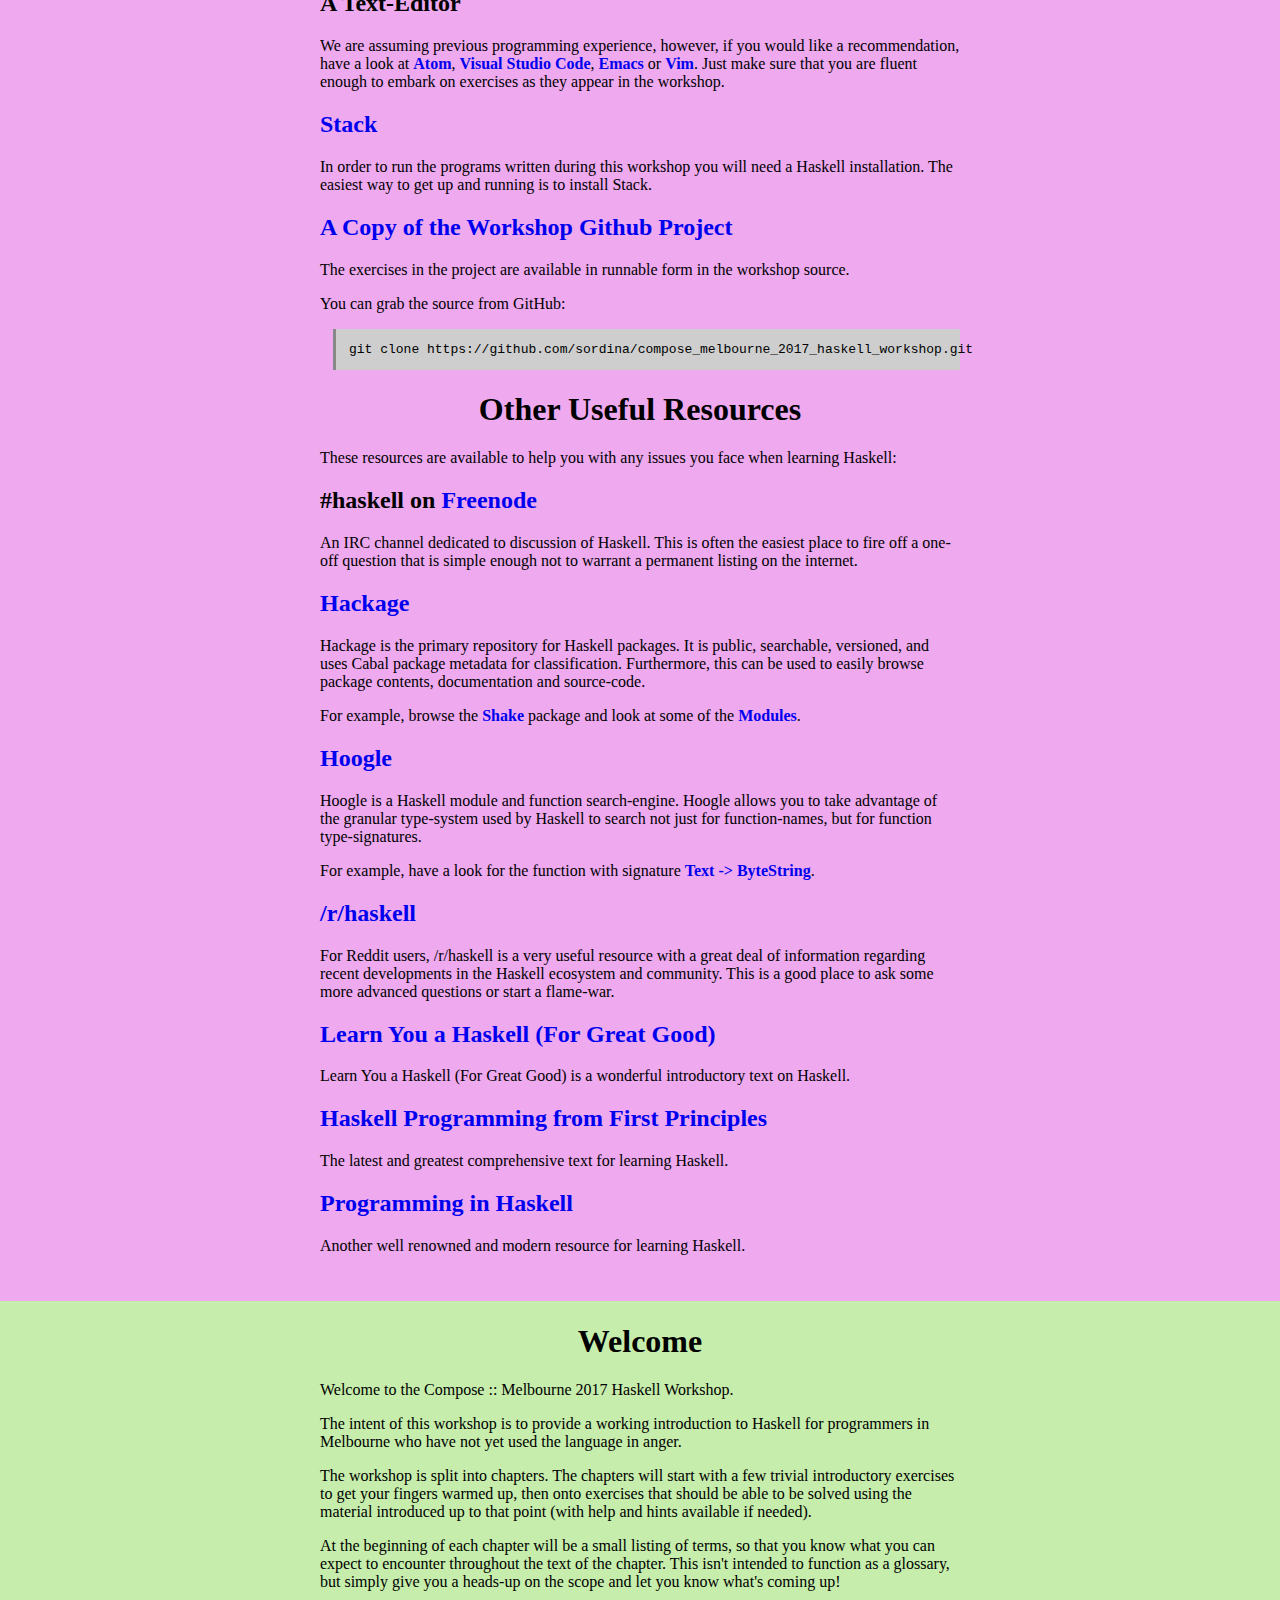
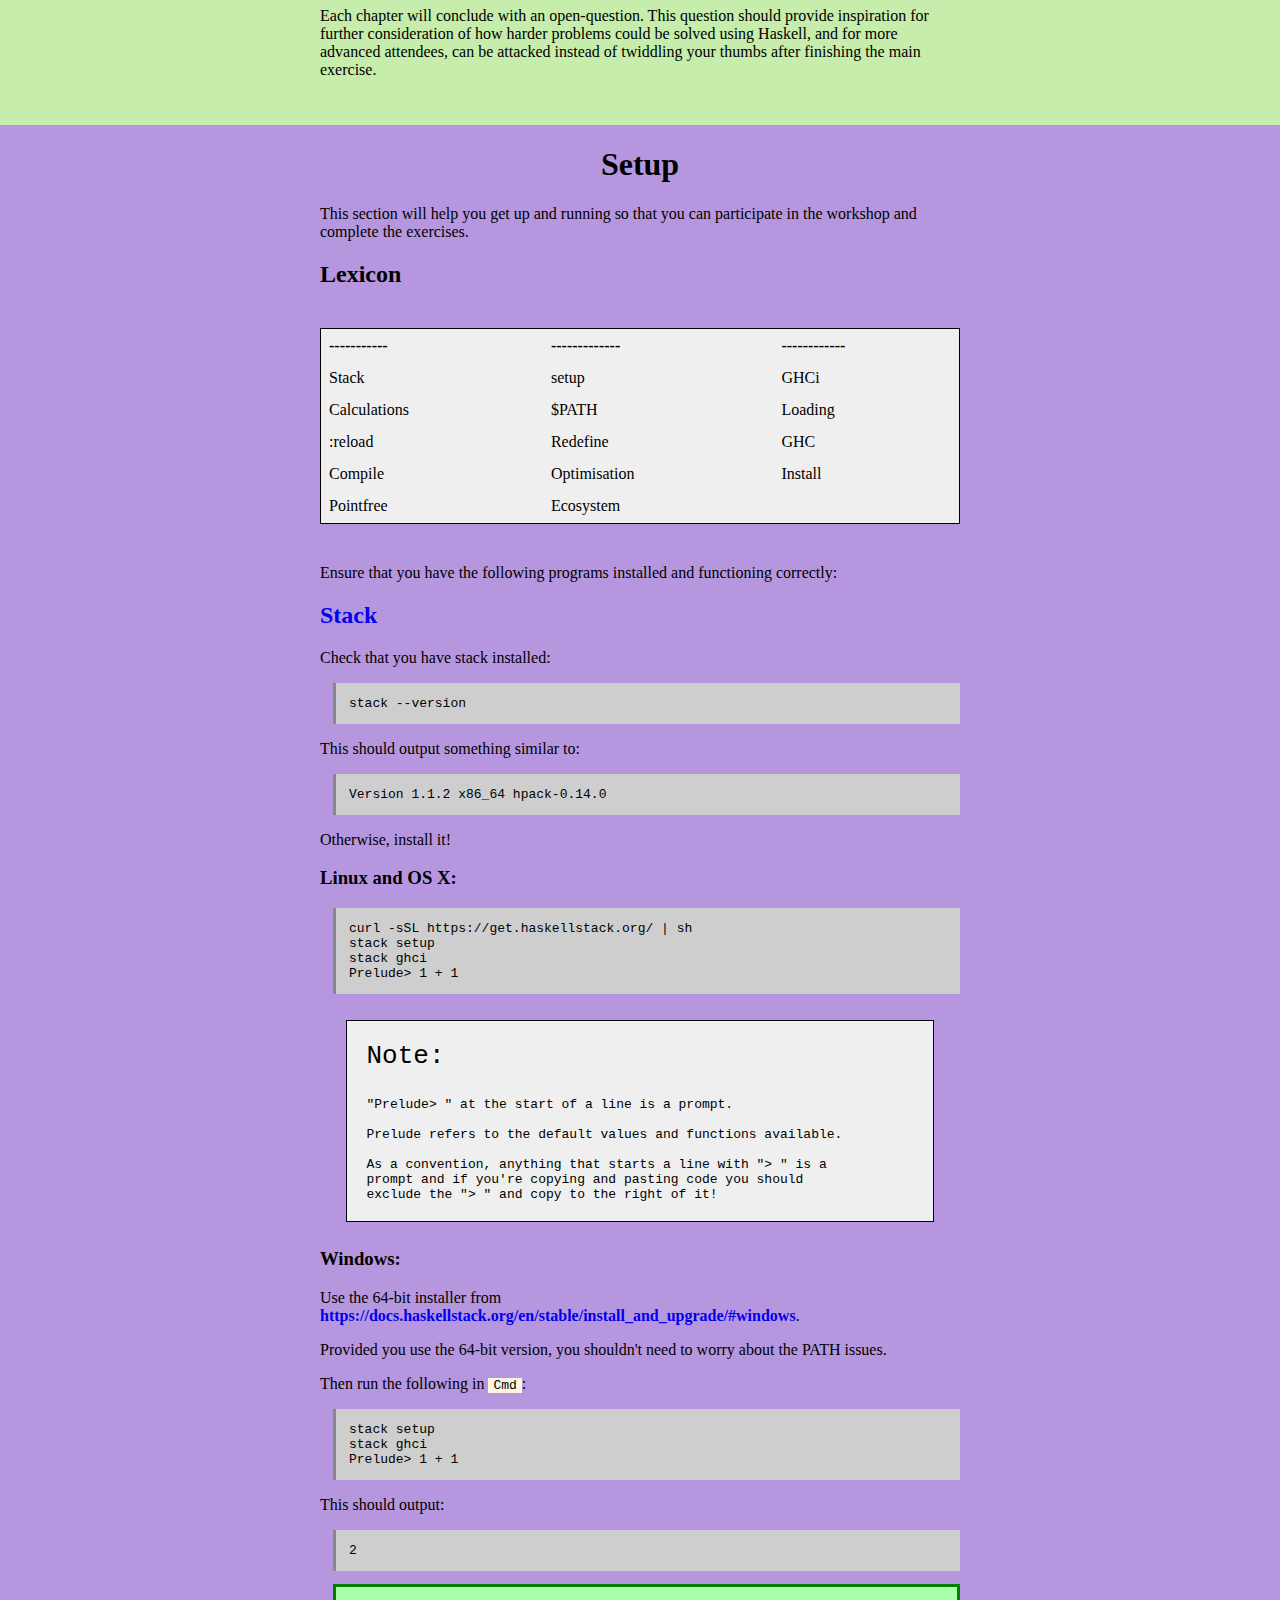
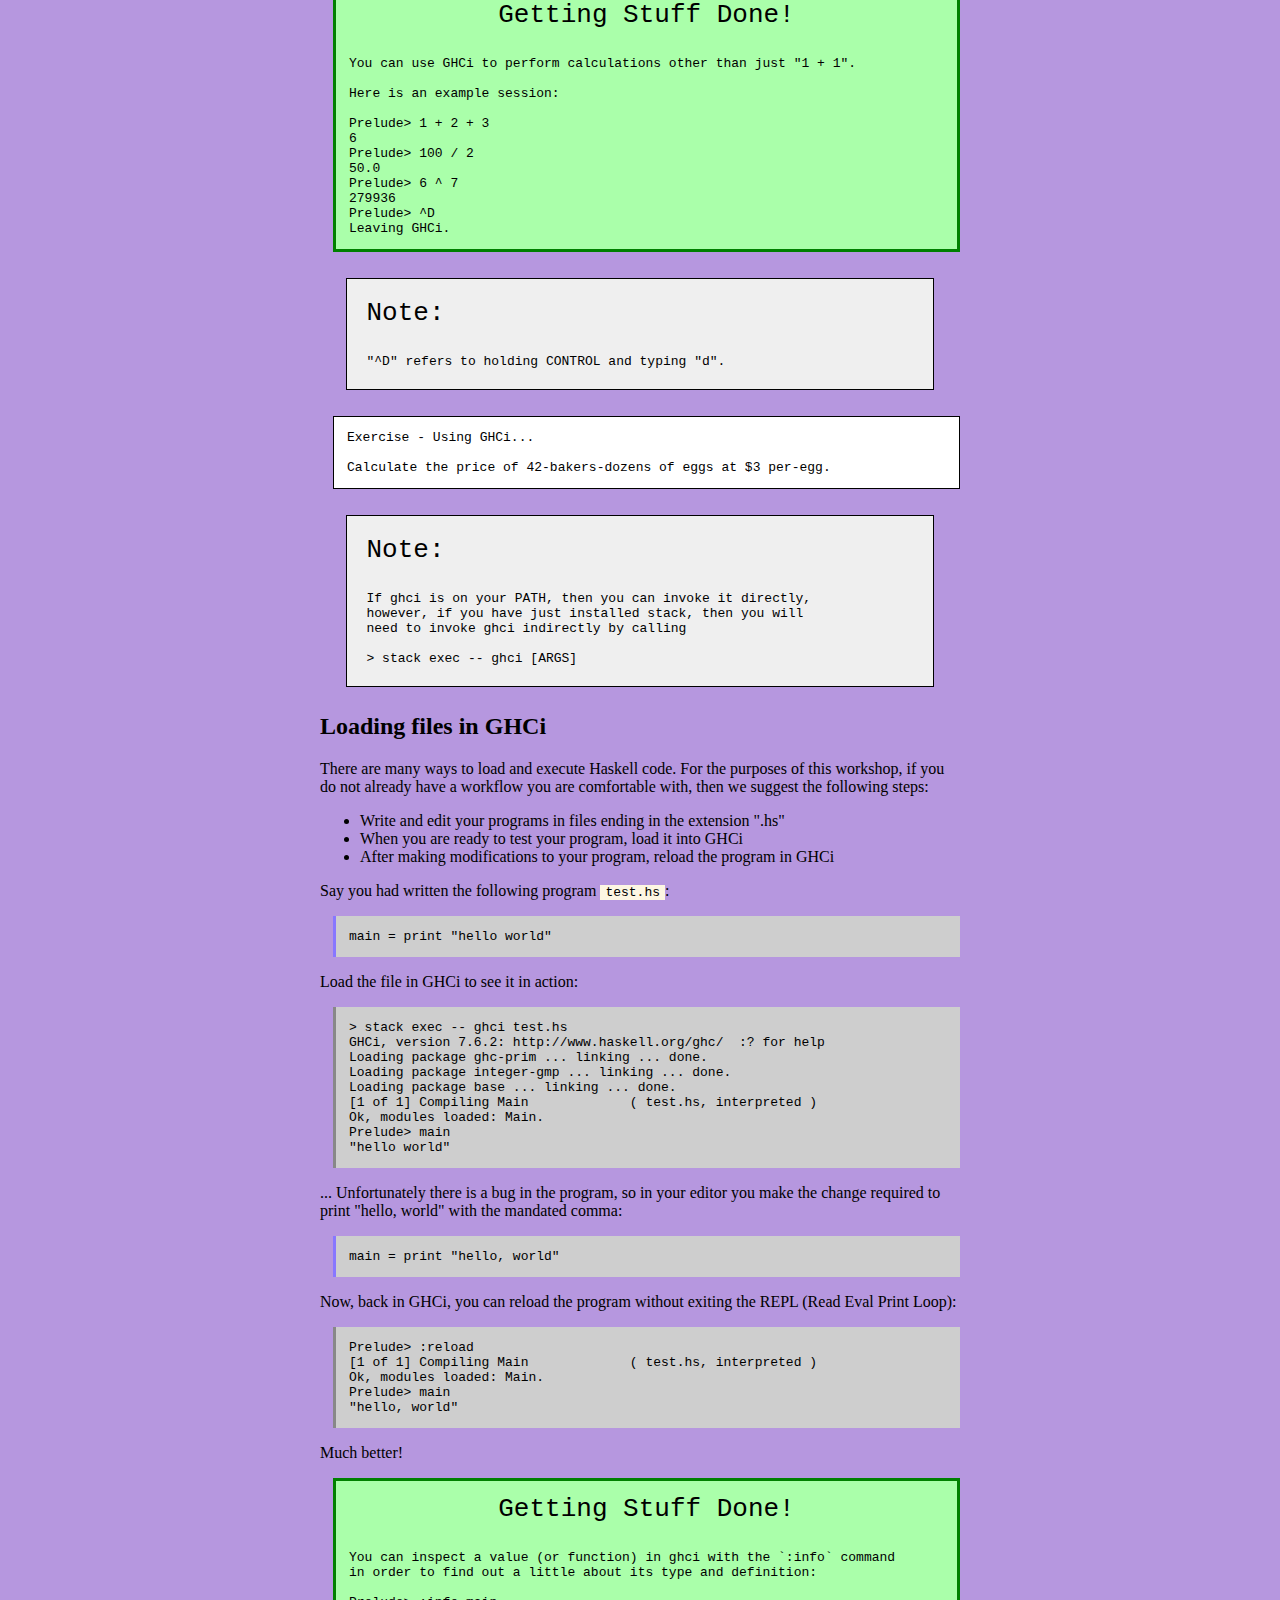
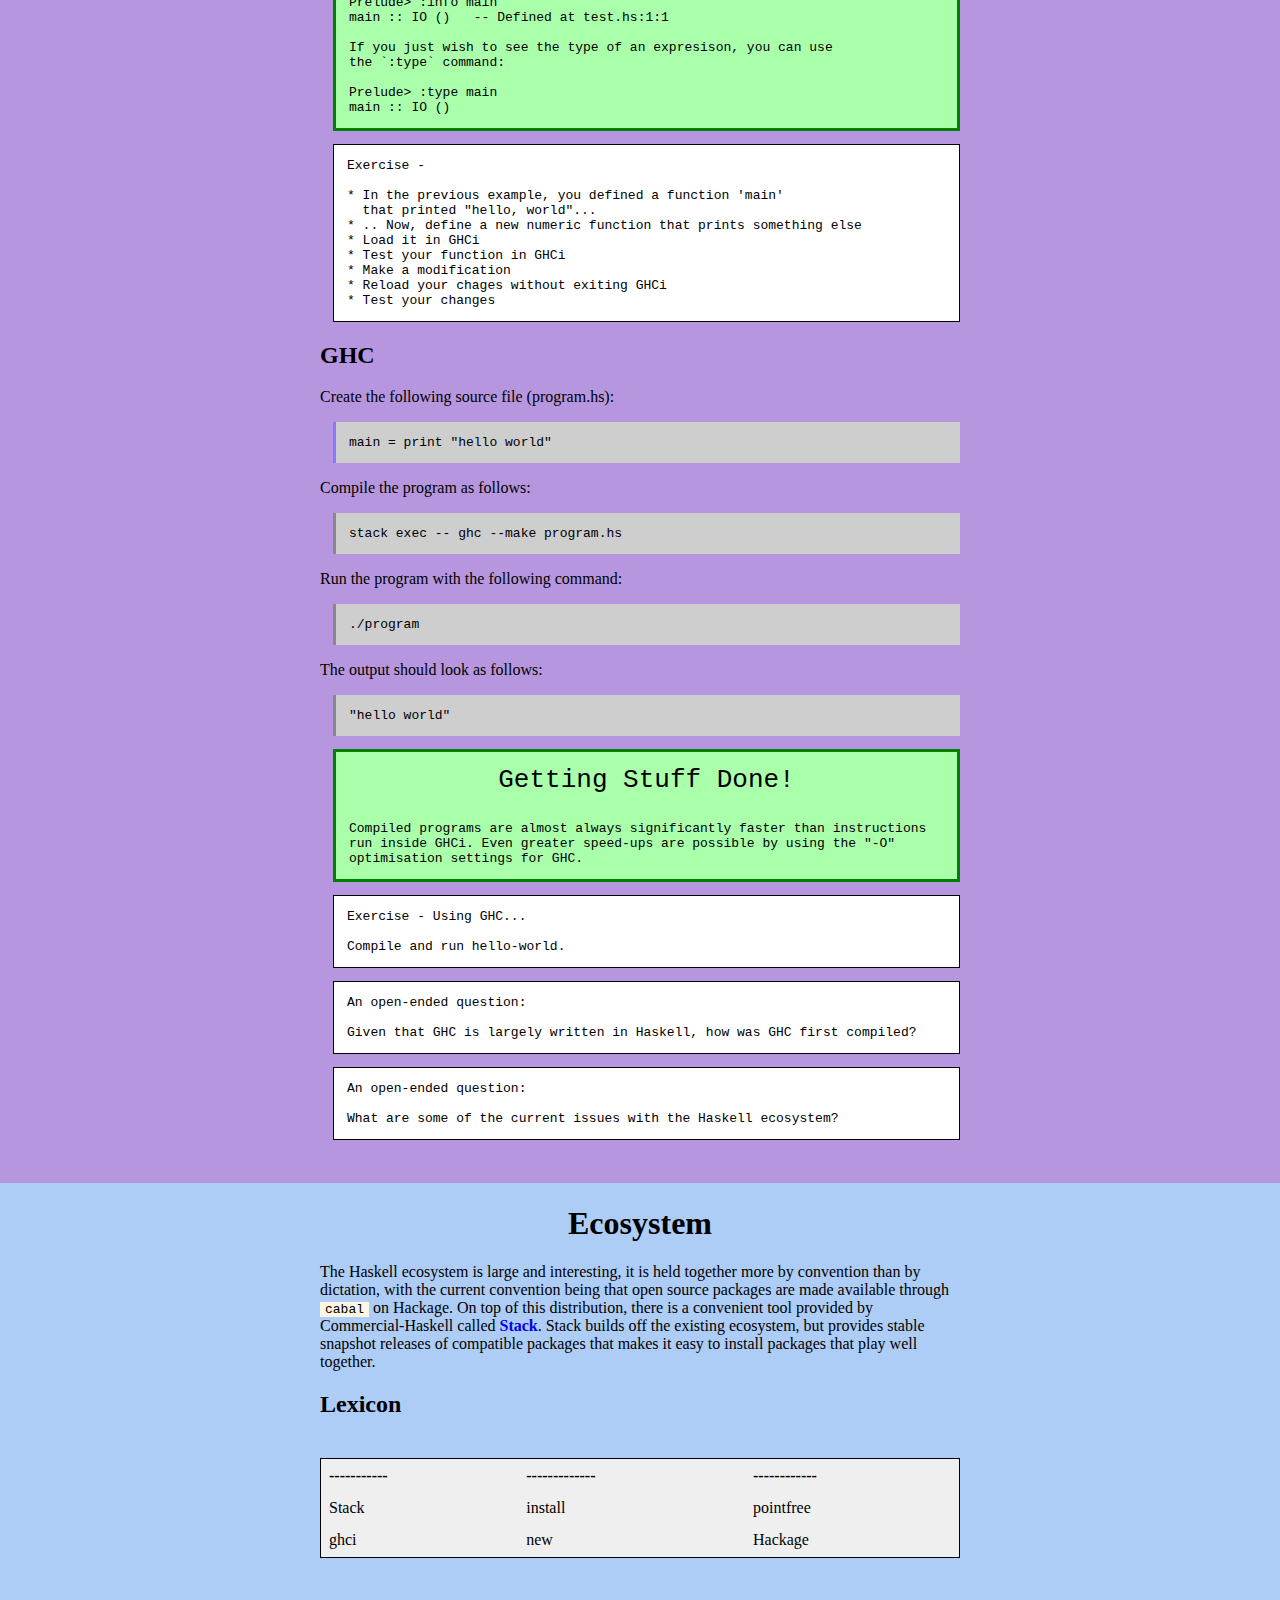
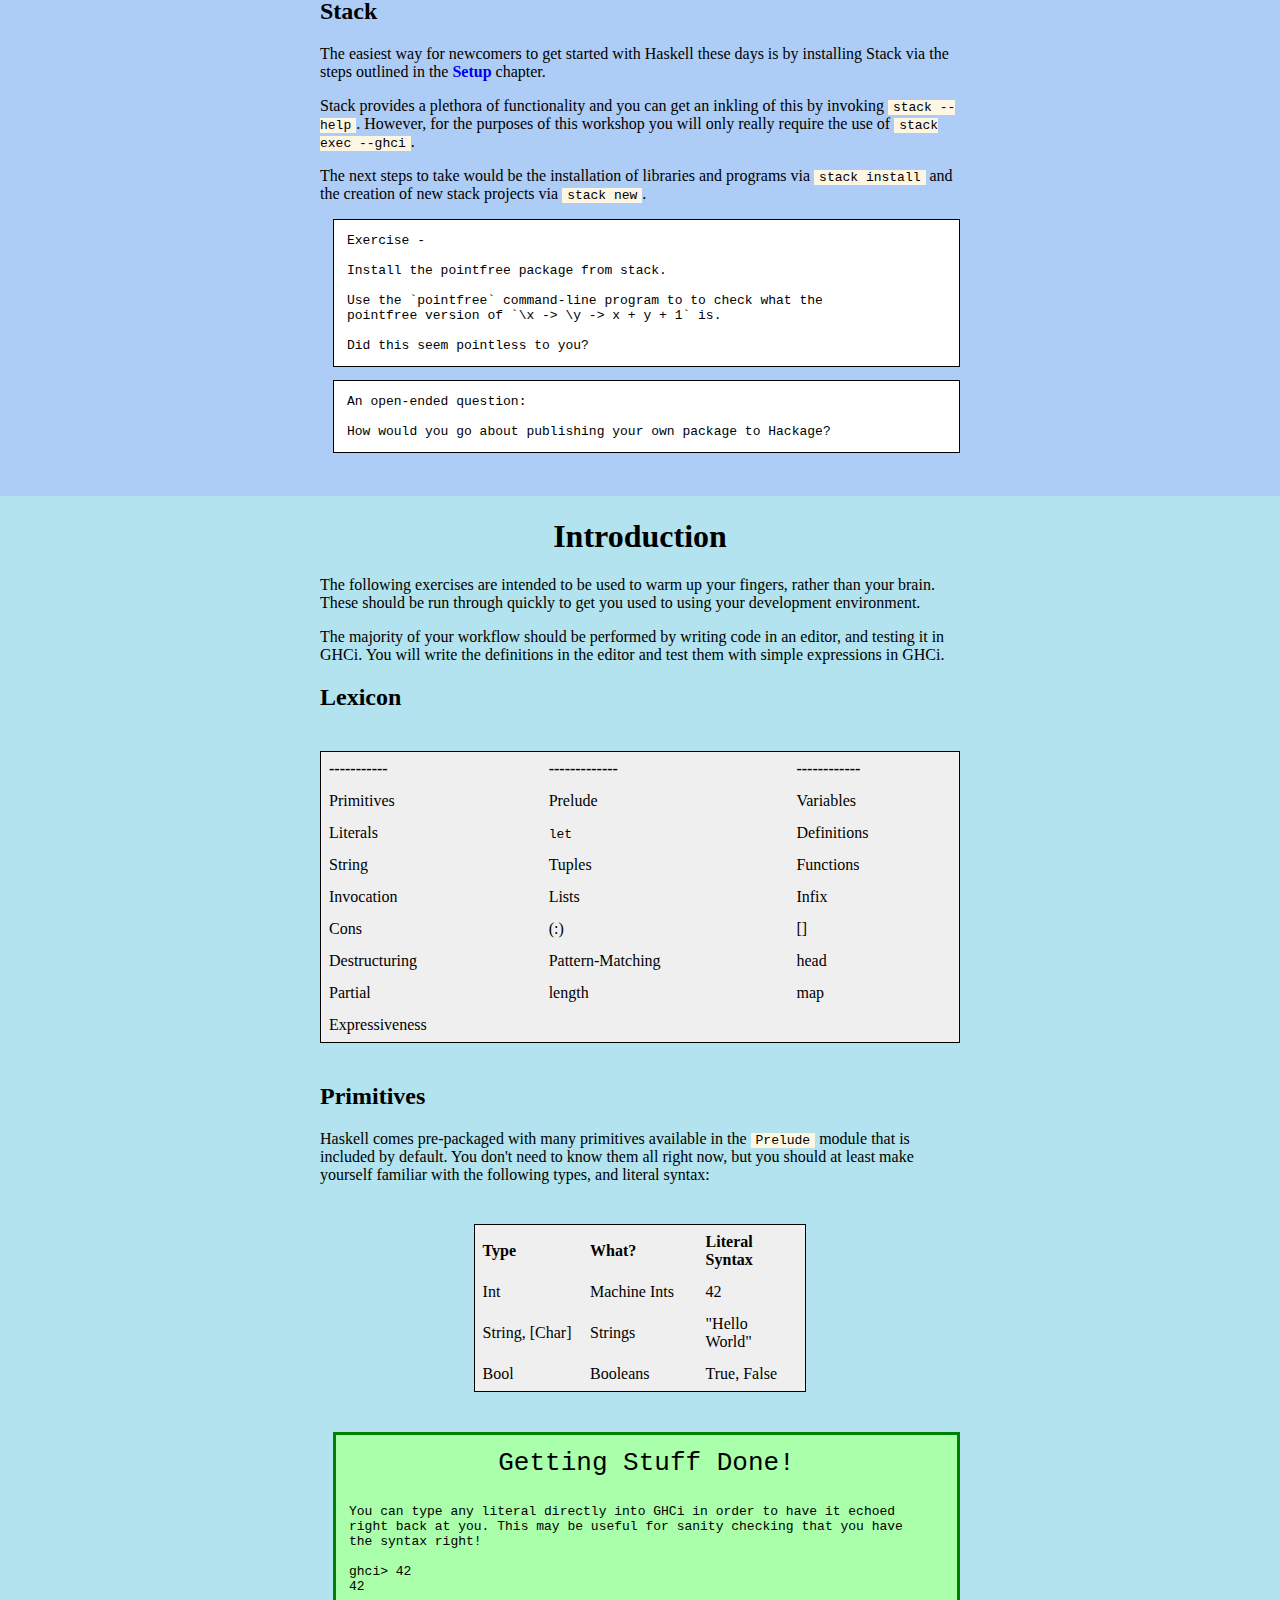
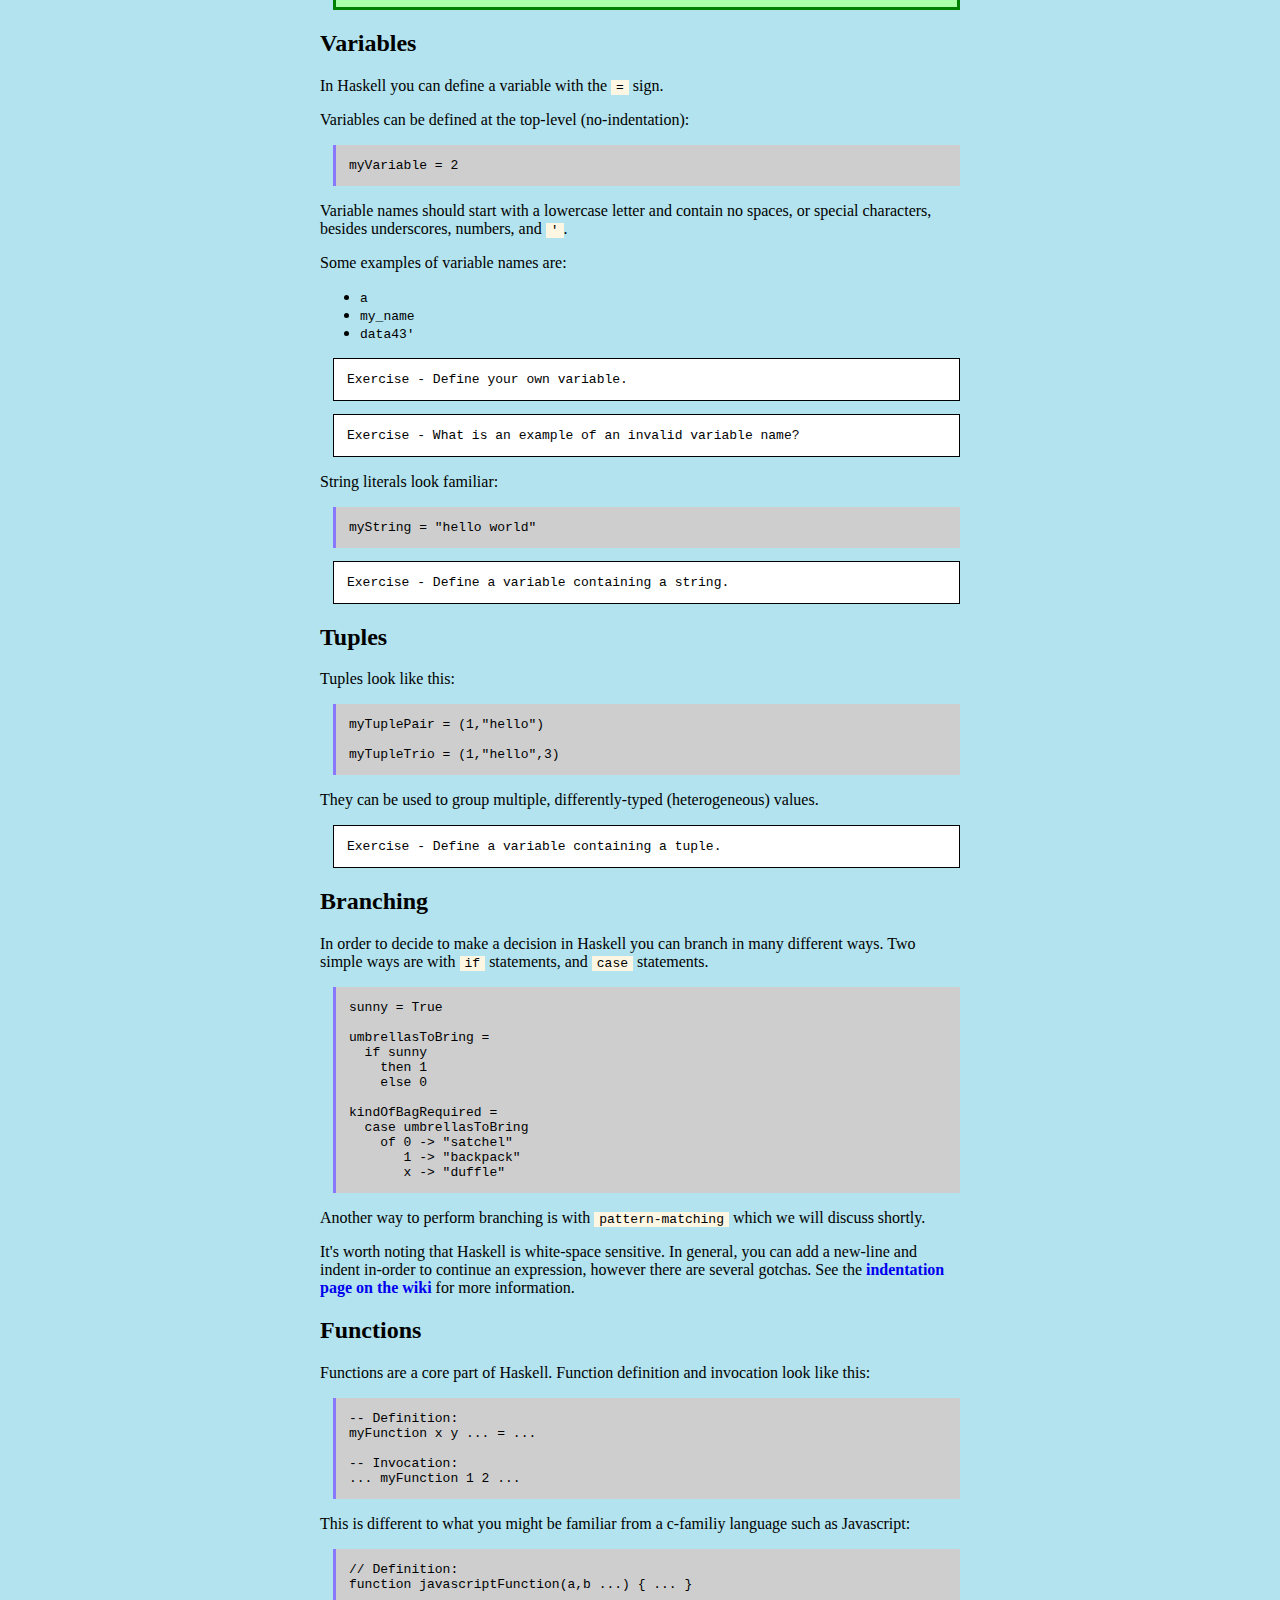
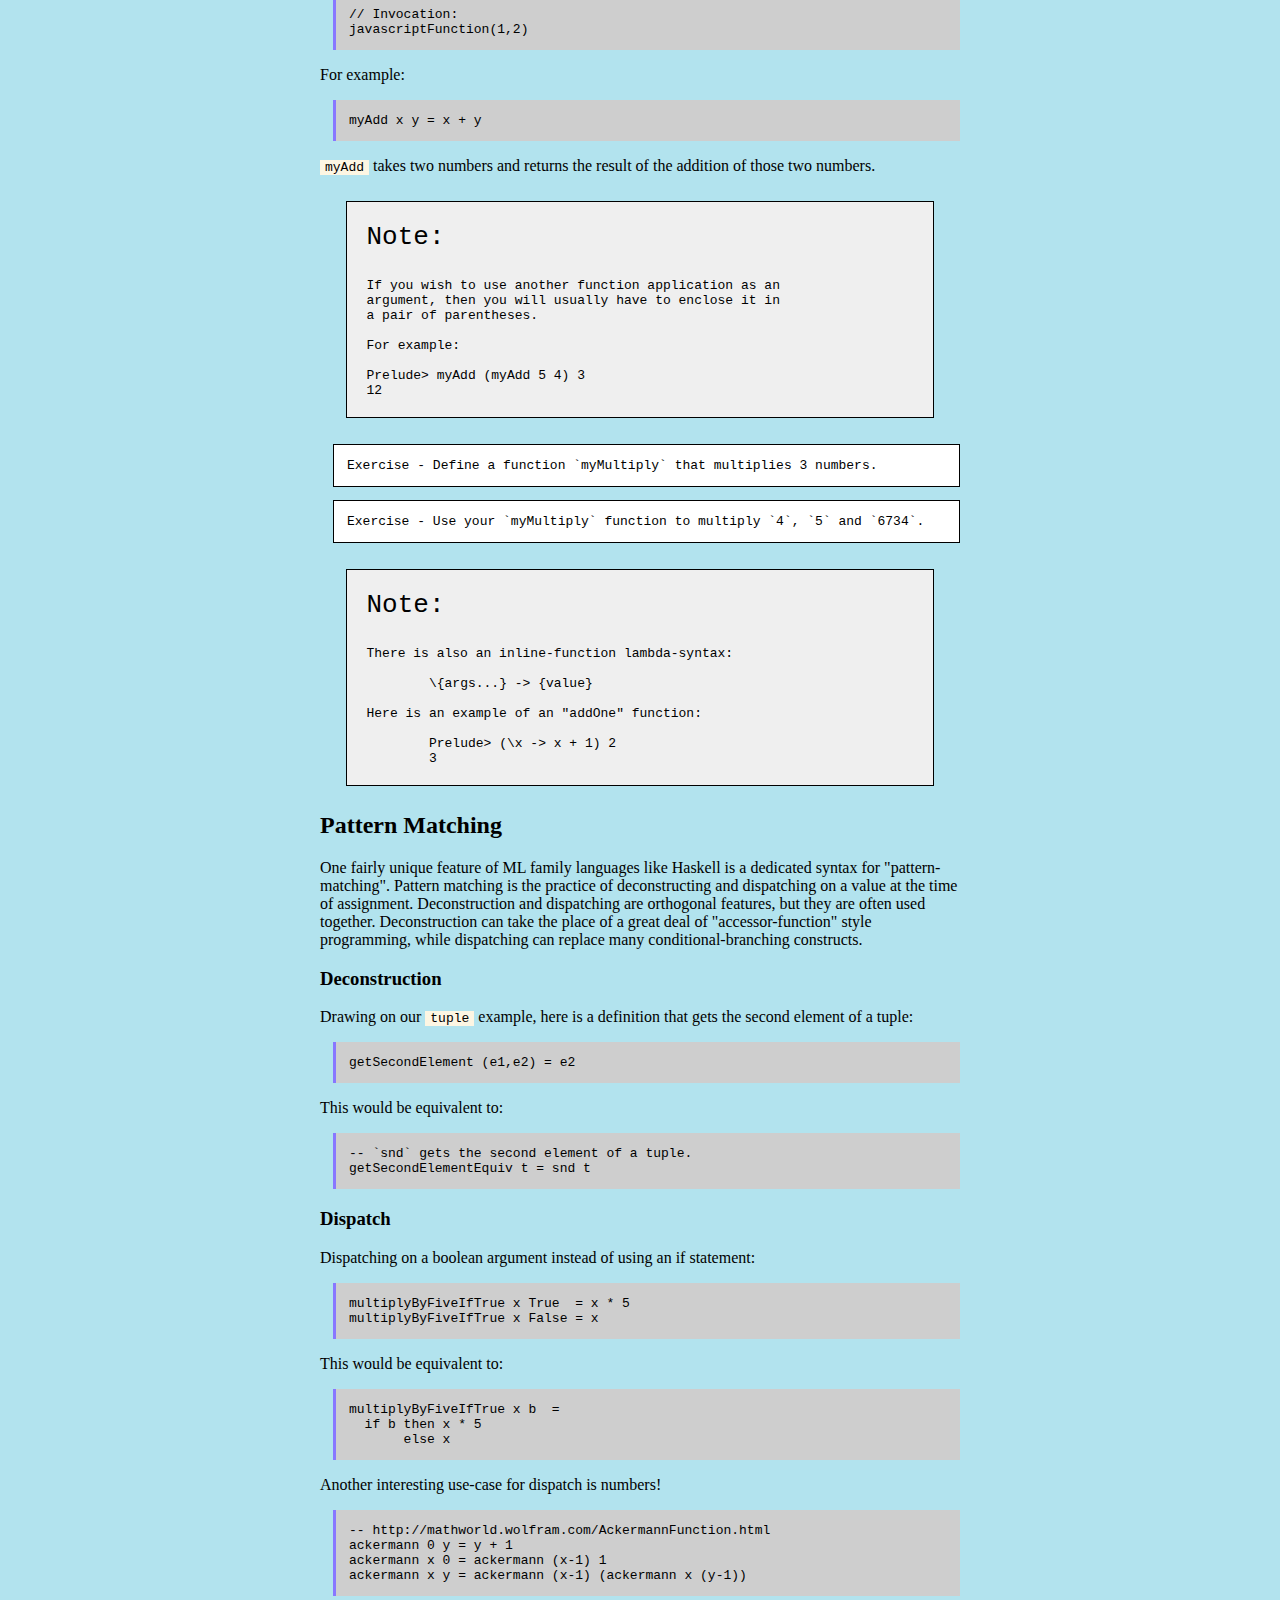
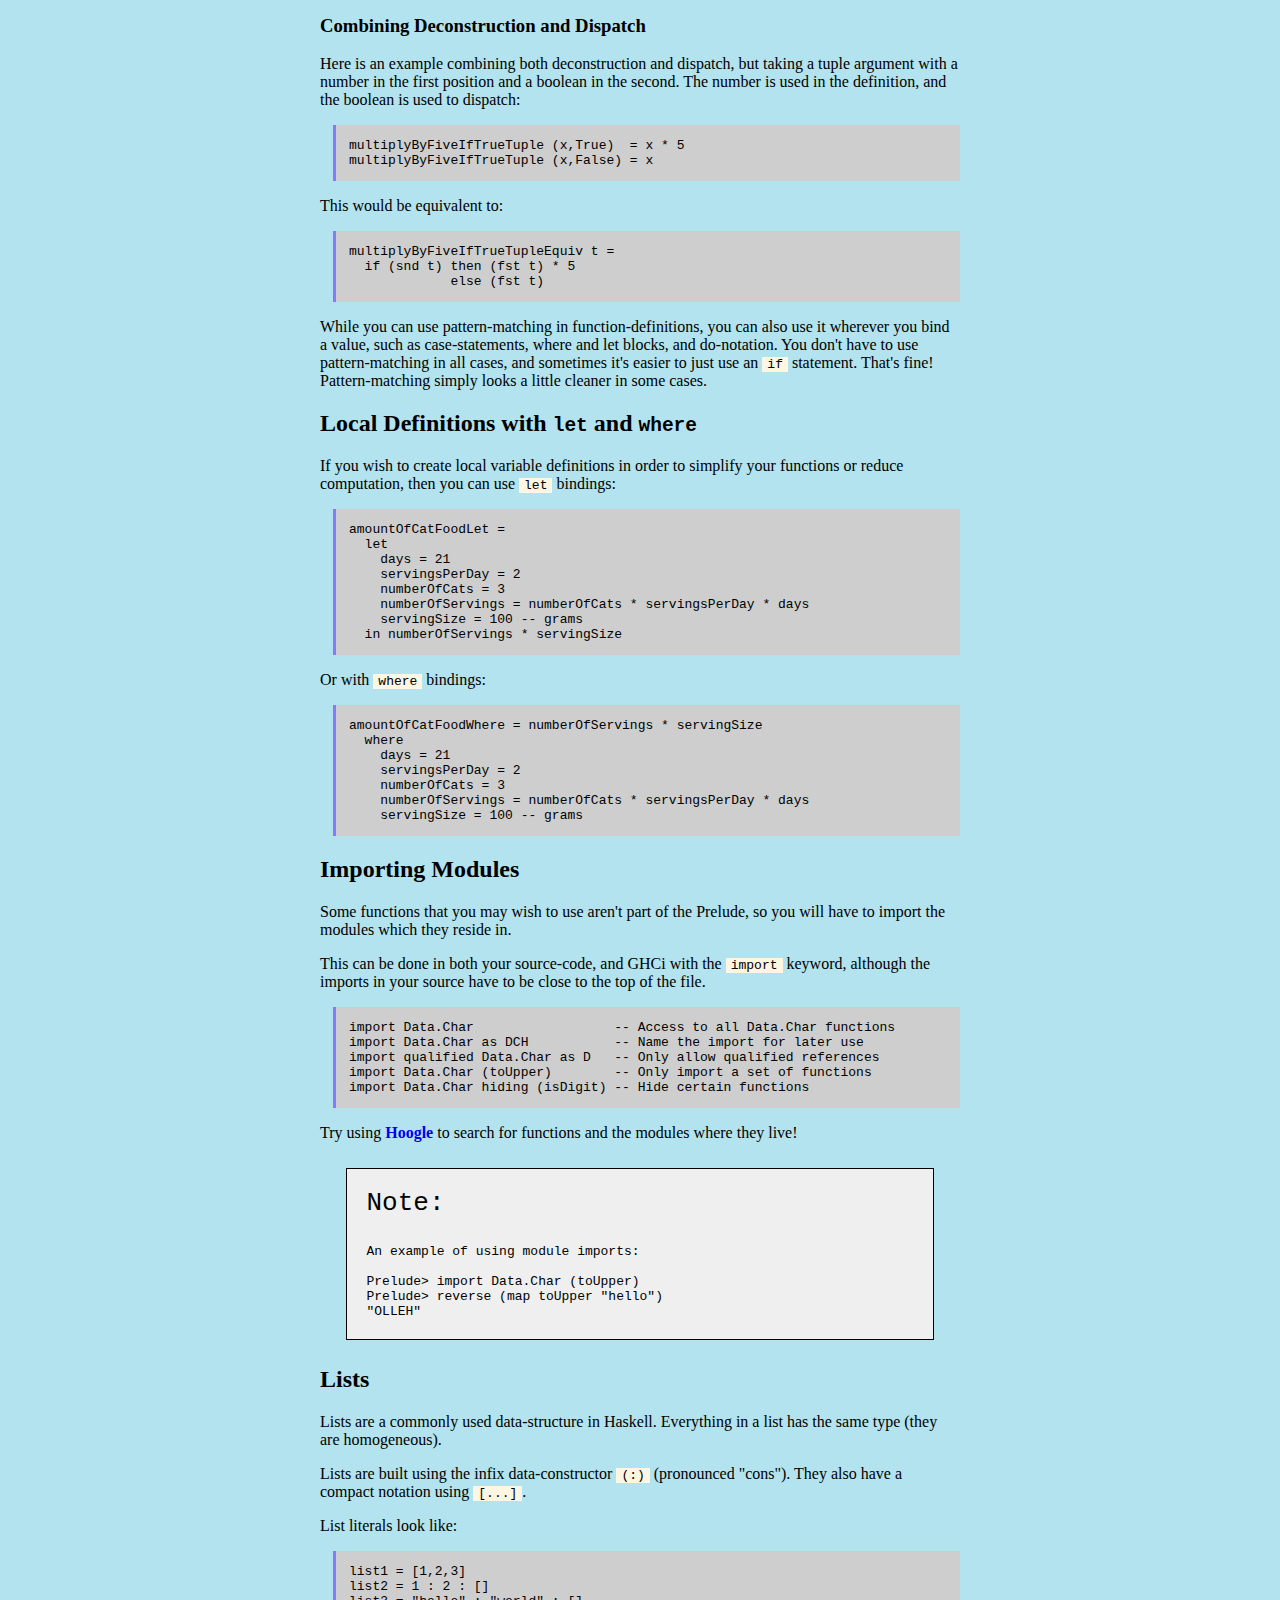
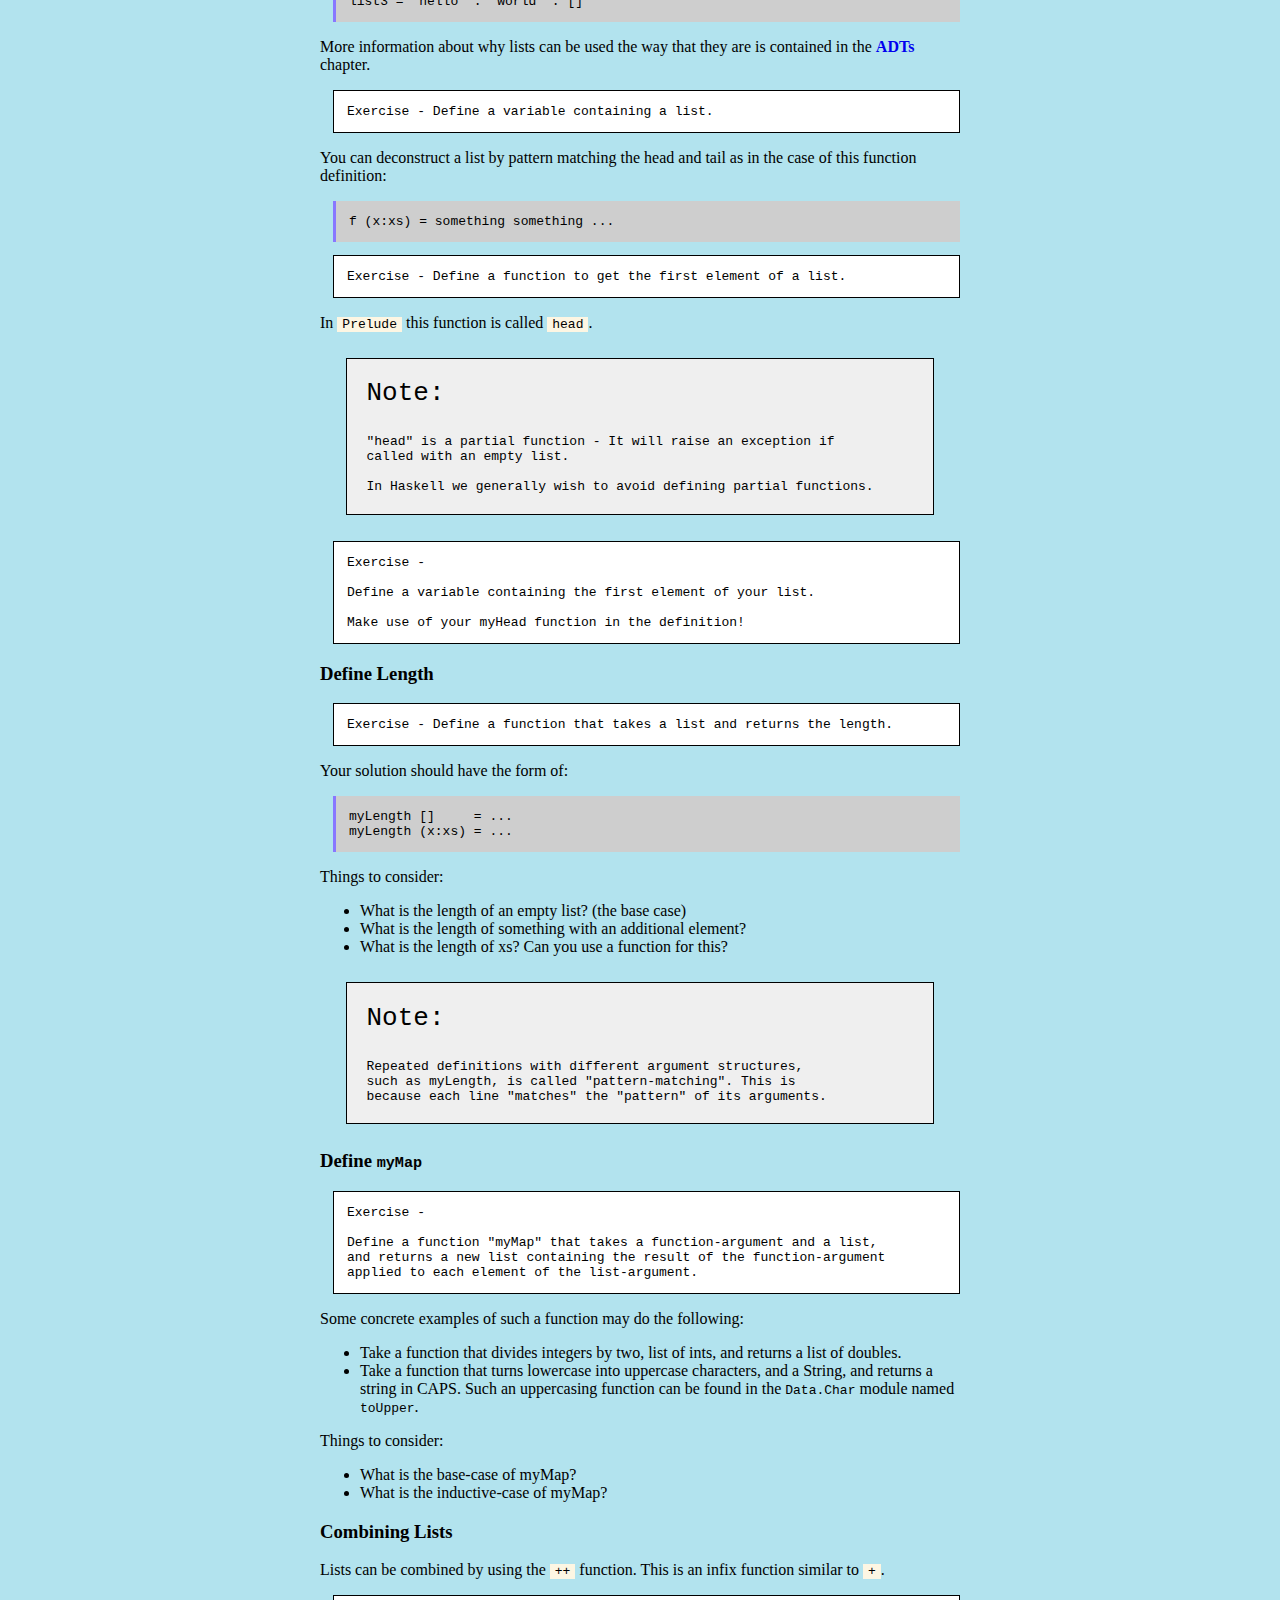
==== commit 51c01926: "Publishing - thanks" ====
--- a/index.html
+++ b/index.html
@@ -16,10 +16,9 @@
 <div class='chapter'>
 <div class='content'>
 
-<h1 id="alt-.net-haskell-workshop-2017">Alt .Net Haskell Workshop 2017</h1>
+<h1 id="compose-melbourne-haskell-workshop-2017">Compose :: Melbourne Haskell Workshop 2017</h1>
 <div class="center important">
-<p>An workshop intended to introduce Haskell to the Alt .Net community and friends!</p>
-<p>If you wish to attend on the day, then <a href="https://www.eventbrite.com/e/haskell-workshop-tickets-31769054096">please register via Eventbrite.</a></p>
+<p>An workshop intended to introduce Haskell to some of the Compose :: Melbourne attendees.</p>
 </div>
 <div class="important">
 <pre class="note notitle"><code>Press &quot;t&quot; to toggle showing the table of contents</code></pre>
@@ -35,13 +34,7 @@
 <li>Interacting with others in a collaborative environment</li>
 </ul>
 <div class="important note">
-<p>If you are attending the workshop, make sure that you RSVP via <a href="https://www.eventbrite.com/e/haskell-workshop-tickets-31769054096">Eventbrite</a>. Please also attempt to have the required items from the <a href="#resources">'Resources'</a> section available for your use during the workshop.</p>
-<p>If you would like to volunteer to help assist at the workshop, please send an email to the <script type="text/javascript">
-<!--
-h='&#x67;&#x6f;&#x6f;&#x67;&#108;&#x65;&#x67;&#114;&#x6f;&#x75;&#112;&#x73;&#46;&#x63;&#x6f;&#x6d;';a='&#64;';n='&#x61;&#108;&#116;&#x2d;&#100;&#x6f;&#116;&#x2d;&#110;&#x65;&#116;&#x2d;&#104;&#x61;&#x73;&#x6b;&#x65;&#108;&#108;&#x2d;&#x77;&#x6f;&#114;&#x6b;&#x73;&#104;&#x6f;&#112;&#x2d;&#50;&#48;&#x31;&#x37;';e=n+a+h;
-document.write('<a h'+'ref'+'="ma'+'ilto'+':'+e+'" clas'+'s="em' + 'ail">'+'&#x4f;&#114;&#x67;&#x61;&#110;&#x69;&#x73;&#x65;&#114;&#x73;'+'<\/'+'a'+'>');
-// -->
-</script><noscript>&#x4f;&#114;&#x67;&#x61;&#110;&#x69;&#x73;&#x65;&#114;&#x73;&#32;&#40;&#x61;&#108;&#116;&#x2d;&#100;&#x6f;&#116;&#x2d;&#110;&#x65;&#116;&#x2d;&#104;&#x61;&#x73;&#x6b;&#x65;&#108;&#108;&#x2d;&#x77;&#x6f;&#114;&#x6b;&#x73;&#104;&#x6f;&#112;&#x2d;&#50;&#48;&#x31;&#x37;&#32;&#x61;&#116;&#32;&#x67;&#x6f;&#x6f;&#x67;&#108;&#x65;&#x67;&#114;&#x6f;&#x75;&#112;&#x73;&#32;&#100;&#x6f;&#116;&#32;&#x63;&#x6f;&#x6d;&#x29;</noscript>.</p>
+<p>Please attempt to have the required items from the <a href="#resources">'Resources'</a> section available for your use during the workshop.</p>
 </div>
 
 </div>
@@ -147,10 +140,10 @@
 <p>We are assuming previous programming experience, however, if you would like a recommendation, have a look at <a href="https://atom.io/">Atom</a>, <a href="https://code.visualstudio.com/">Visual Studio Code</a>, <a href="http://www.gnu.org/software/emacs/">Emacs</a> or <a href="http://www.vim.org/">Vim</a>. Just make sure that you are fluent enough to embark on exercises as they appear in the workshop.</p>
 <h2 id="stack" class="important"><a href="https://docs.haskellstack.org/en/stable/README/">Stack</a></h2>
 <p>In order to run the programs written during this workshop you will need a Haskell installation. The easiest way to get up and running is to install Stack.</p>
-<h2 id="a-copy-of-the-workshop-github-project"><a href="https://github.com/sordina/alt_dot_net_haskell_workshop">A Copy of the Workshop Github Project</a></h2>
+<h2 id="a-copy-of-the-workshop-github-project"><a href="https://github.com/sordina/compose_melbourne_2017_haskell_workshop.git">A Copy of the Workshop Github Project</a></h2>
 <p>The exercises in the project are available in runnable form in the workshop source.</p>
 <p>You can grab the source from GitHub:</p>
-<pre class="shell"><code>git clone https://github.com/sordina/alt_dot_net_haskell_workshop</code></pre>
+<pre class="shell"><code>git clone https://github.com/sordina/compose_melbourne_2017_haskell_workshop.git</code></pre>
 <h1 id="other-useful-resources" class="collapse">Other Useful Resources</h1>
 <p>These resources are available to help you with any issues you face when learning Haskell:</p>
 <h2 id="haskell-on-freenode">#haskell on <a href="http://freenode.net/">Freenode</a></h2>
@@ -182,10 +175,9 @@
 <hr />
 <h1 id="welcome">Welcome</h1>
 <div class="important">
-<p>Welcome to the Melbourne Alt .Net 2017 Haskell Workshop.</p>
-<p>Running on Saturday 25/02/2017 at <a href="https://www.seek.com.au/">SEEK</a>.</p>
+<p>Welcome to the Compose :: Melbourne 2017 Haskell Workshop.</p>
 <p>The intent of this workshop is to provide a working introduction to Haskell for programmers in Melbourne who have not yet used the language in anger.</p>
-<p>The workshop is split into chapters. The chapters will start with a few trivial introductory exercises to get your fingers warmed up, then the meat - exercises that should be able to be solved using the material introduced up to that point (with help and hints available if needed).</p>
+<p>The workshop is split into chapters. The chapters will start with a few trivial introductory exercises to get your fingers warmed up, then onto exercises that should be able to be solved using the material introduced up to that point (with help and hints available if needed).</p>
 <p>At the beginning of each chapter will be a small listing of terms, so that you know what you can expect to encounter throughout the text of the chapter. This isn't intended to function as a glossary, but simply give you a heads-up on the scope and let you know what's coming up!</p>
 <p>Each chapter will conclude with an open-question. This question should provide inspiration for further consideration of how harder problems could be solved using Haskell, and for more advanced attendees, can be attacked instead of twiddling your thumbs after finishing the main exercise.</p>
 </div>
@@ -1761,6 +1753,27 @@
 myRoute = get &quot;/hello&quot; $ do
   liftIO $ putStrLn &quot;about to return hello!&quot;
   html &quot;Hi!&quot;
+
+Error compiling example:
+
+&gt; PANDOCTOR_COUNT=1 data_language=haskell data_filter=./resources/scripts/check.sh
+
+~~~&gt; {-# LANGUAGE OverloadedStrings #-}
+~~~&gt; 
+~~~&gt; import Web.Scotty
+~~~&gt; import Control.Monad.IO.Class
+~~~&gt; import Data.Monoid
+~~~&gt; 
+~~~&gt; myRoute = get &quot;/hello&quot; $ do
+~~~&gt;   liftIO $ putStrLn &quot;about to return hello!&quot;
+~~~&gt;   html &quot;Hi!&quot;
+~~~&gt; main = undefined
+
+[1 of 1] Compiling Main             ( /tmp/haskell_workshop_check.hs, /tmp/haskell_workshop_check.o ) [flags changed]
+
+/tmp/haskell_workshop_check.hs:3:1: error:
+    Failed to load interface for ‘Web.Scotty’
+    Use -v to see a list of the files searched for.
 </code></pre>
 <pre class="instruction"><code>Modify this simple website to show the current time.</code></pre>
 <pre class="hint"><code>Install the &quot;time&quot; package and &quot;import Data.Time.Clock&quot;.
@@ -1800,7 +1813,7 @@
 <hr />
 <h1 id="thanks">Thanks!</h1>
 <p>We hope you've had a great time today and learned something useful!</p>
-<p>We couldn't have put this together without the help of our volunteers, the venue and food from SEEK, and the Alt .Net Meetup group for inviting everyone along too!</p>
+<p>We couldn't have put this together without the help of our volunteers, and RMIT for providing the venue!</p>
 <p>Thanks a lot for coming along today and if you've developed a taste for Haskell then please consider coming along to the <a href="https://www.meetup.com/Melbourne-Haskell-Users-Group/">Melbourne Haskell User's Group Meetup.</a></p>
 <p>MHUG runs monthly at <a href="http://silverpond.com.au/">Silverpond</a> a machine-learning consultancy who not-coincidentally also <a href="http://silverpond.com.au/workshops">run workshops</a>.</p>
 
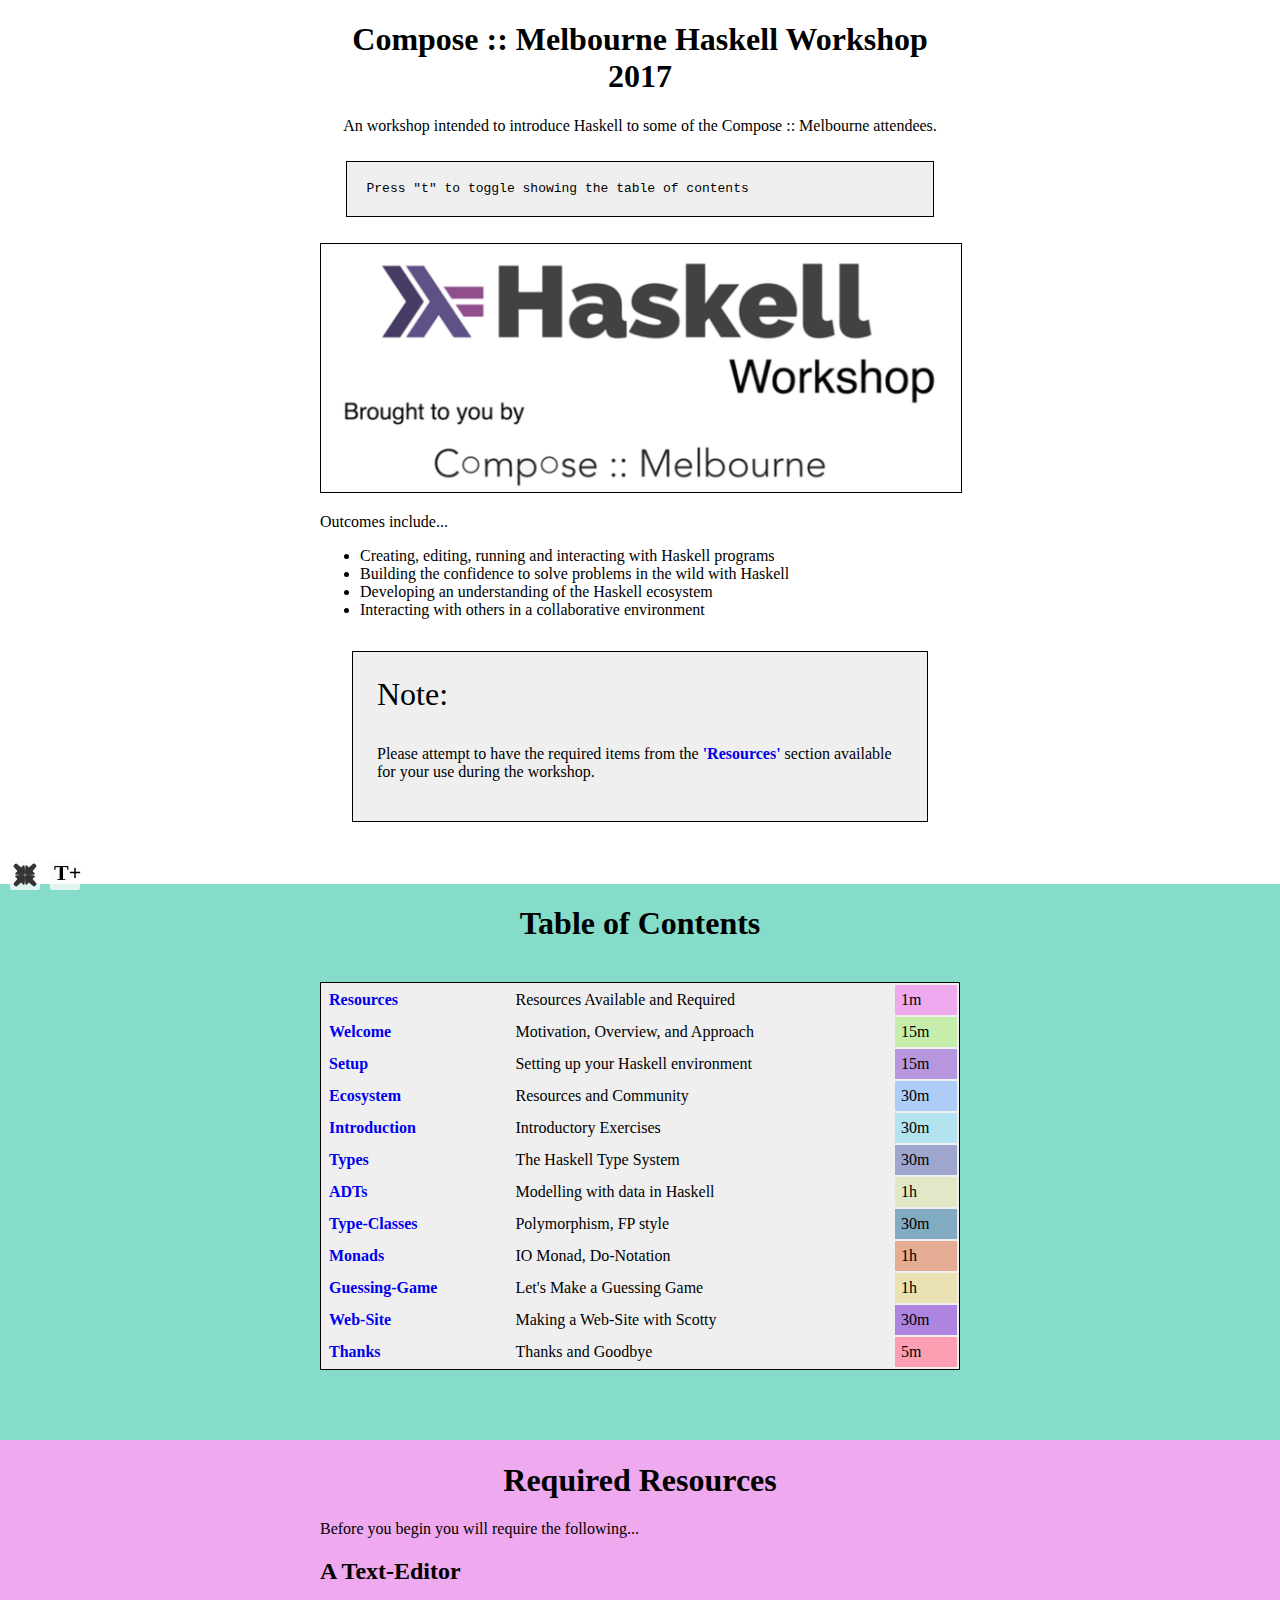
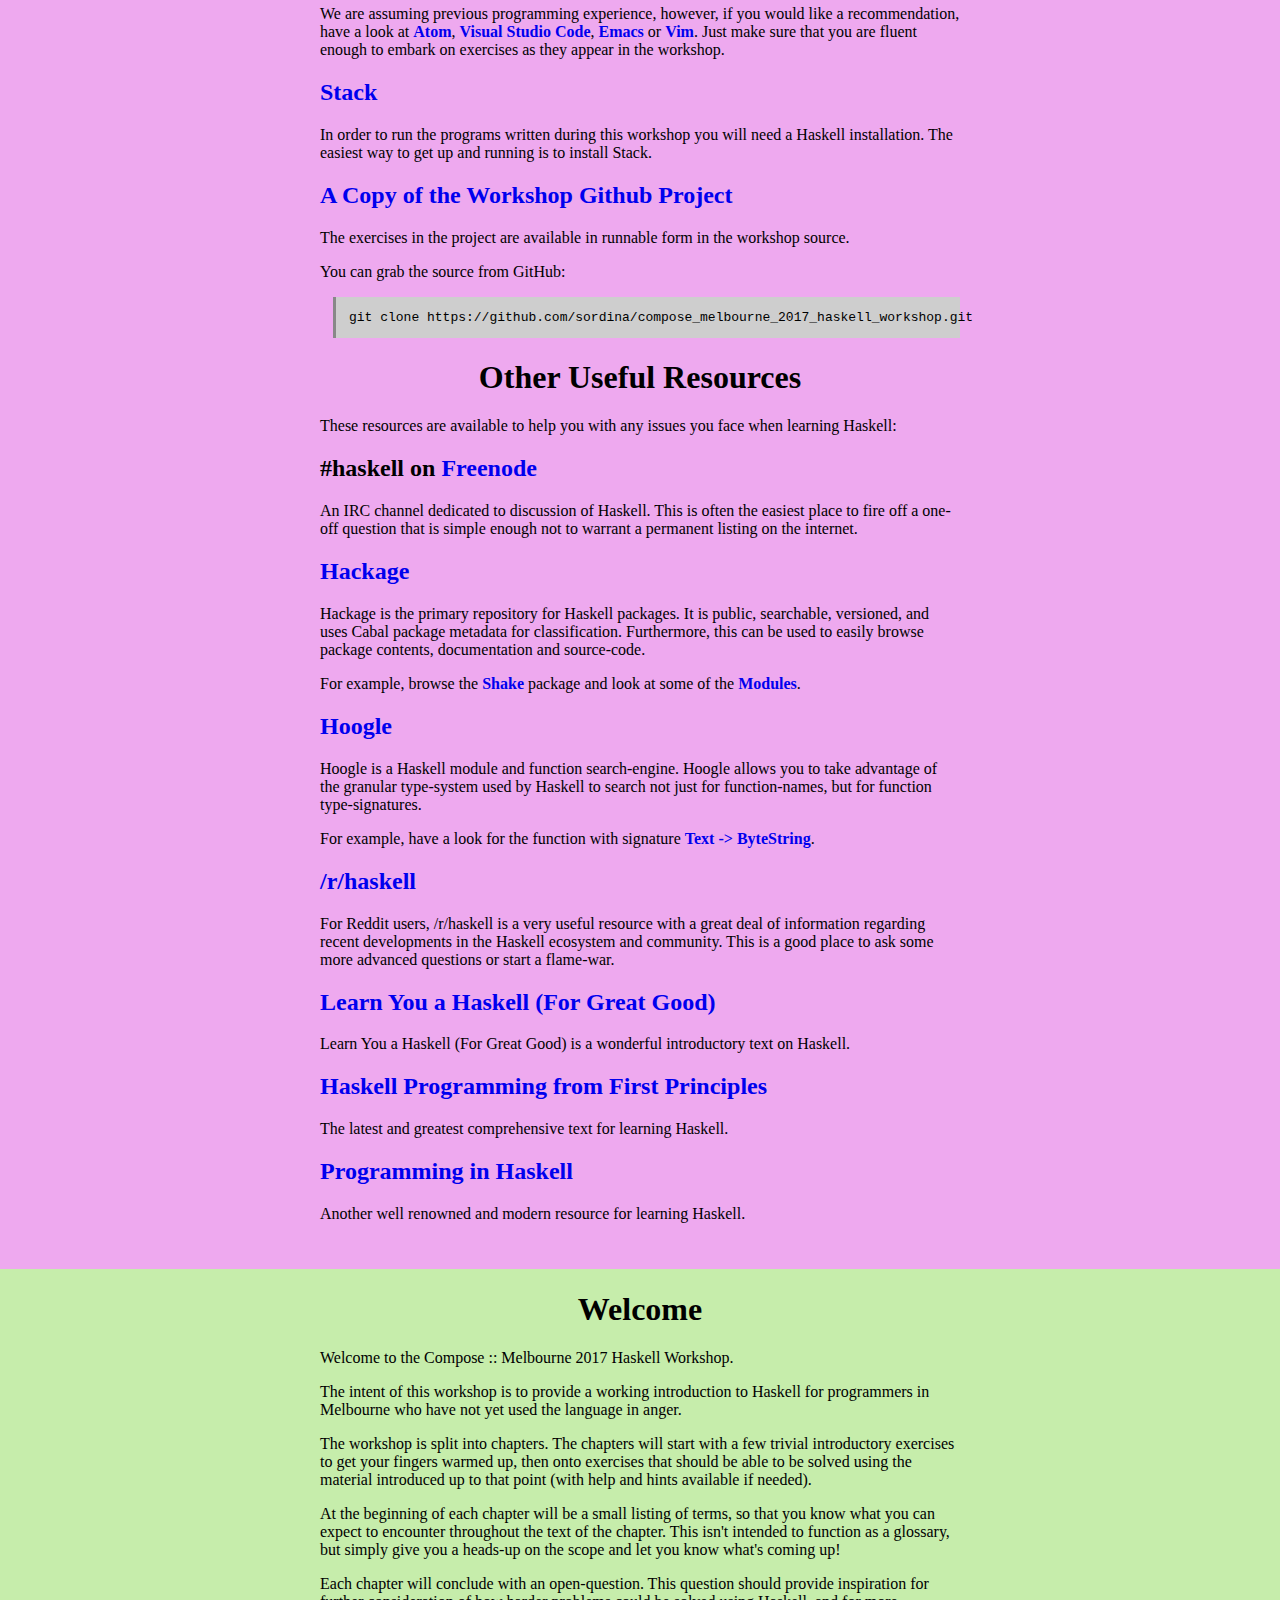
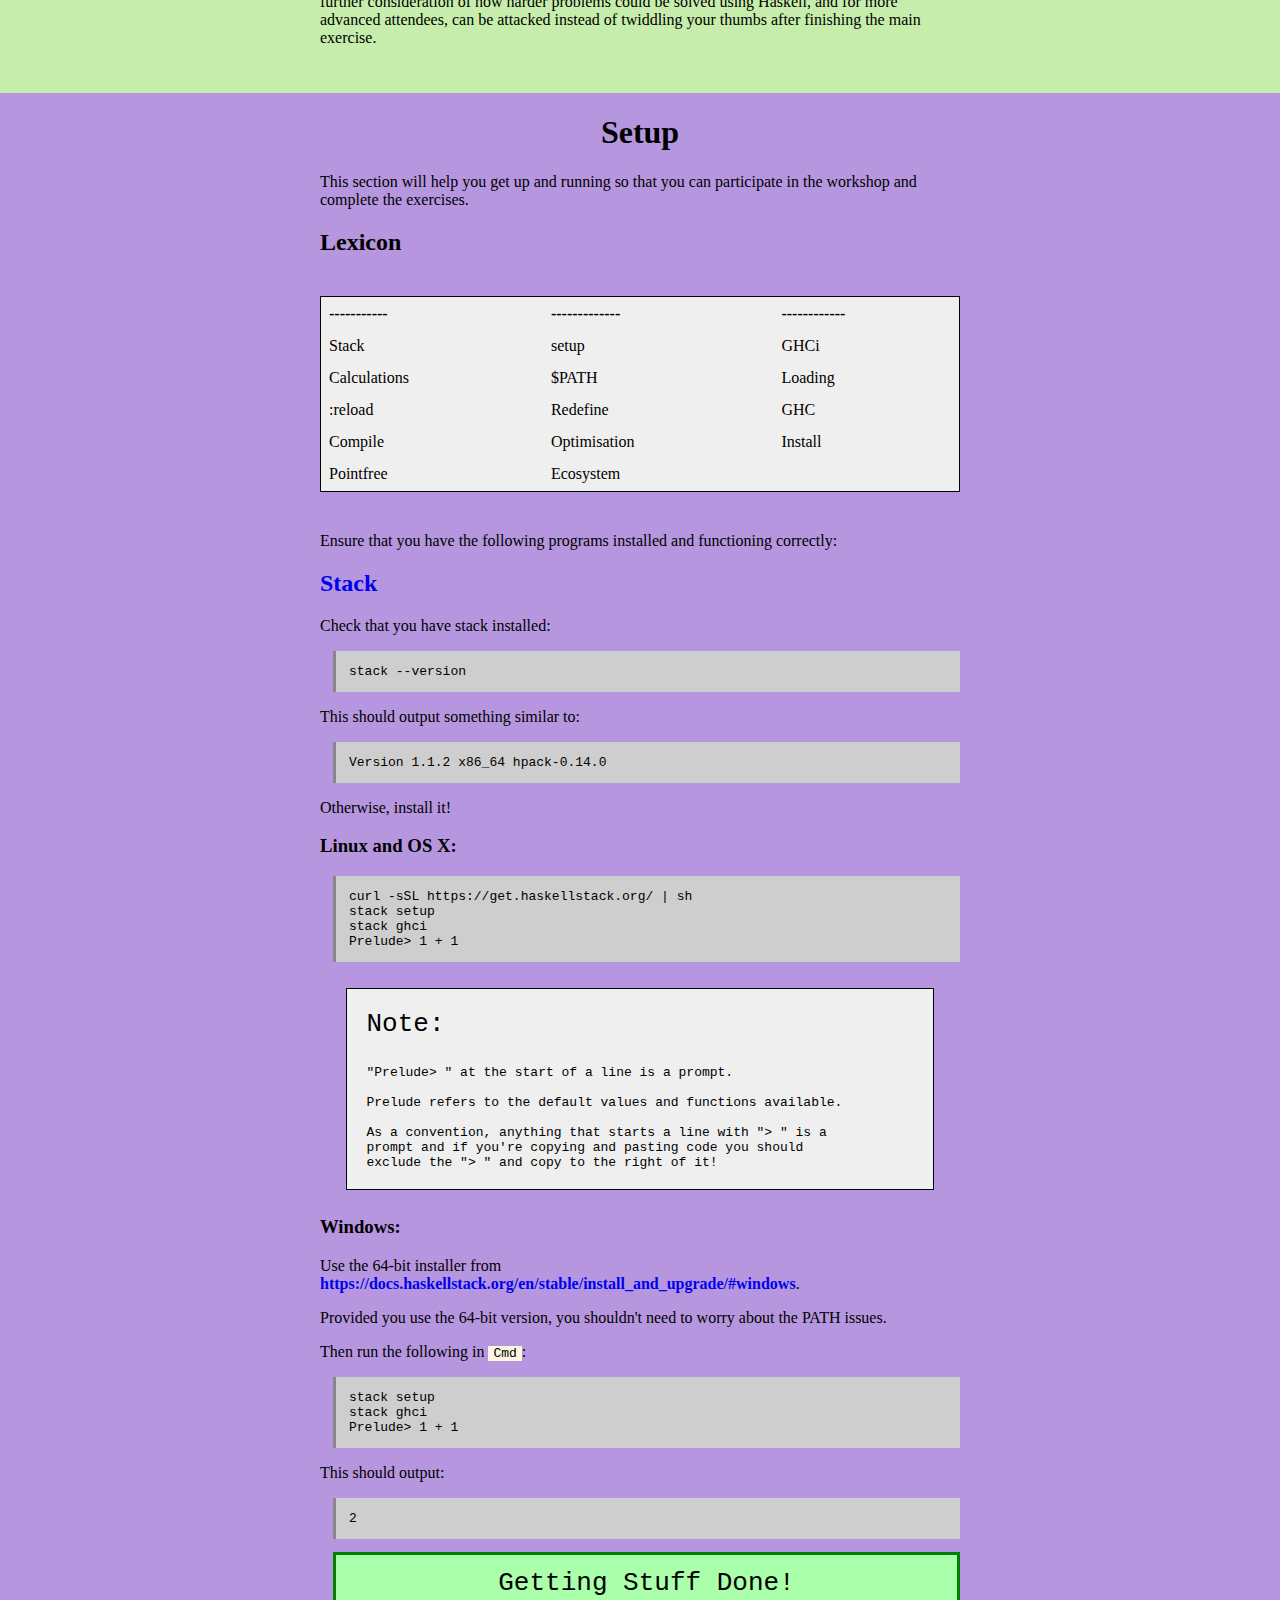
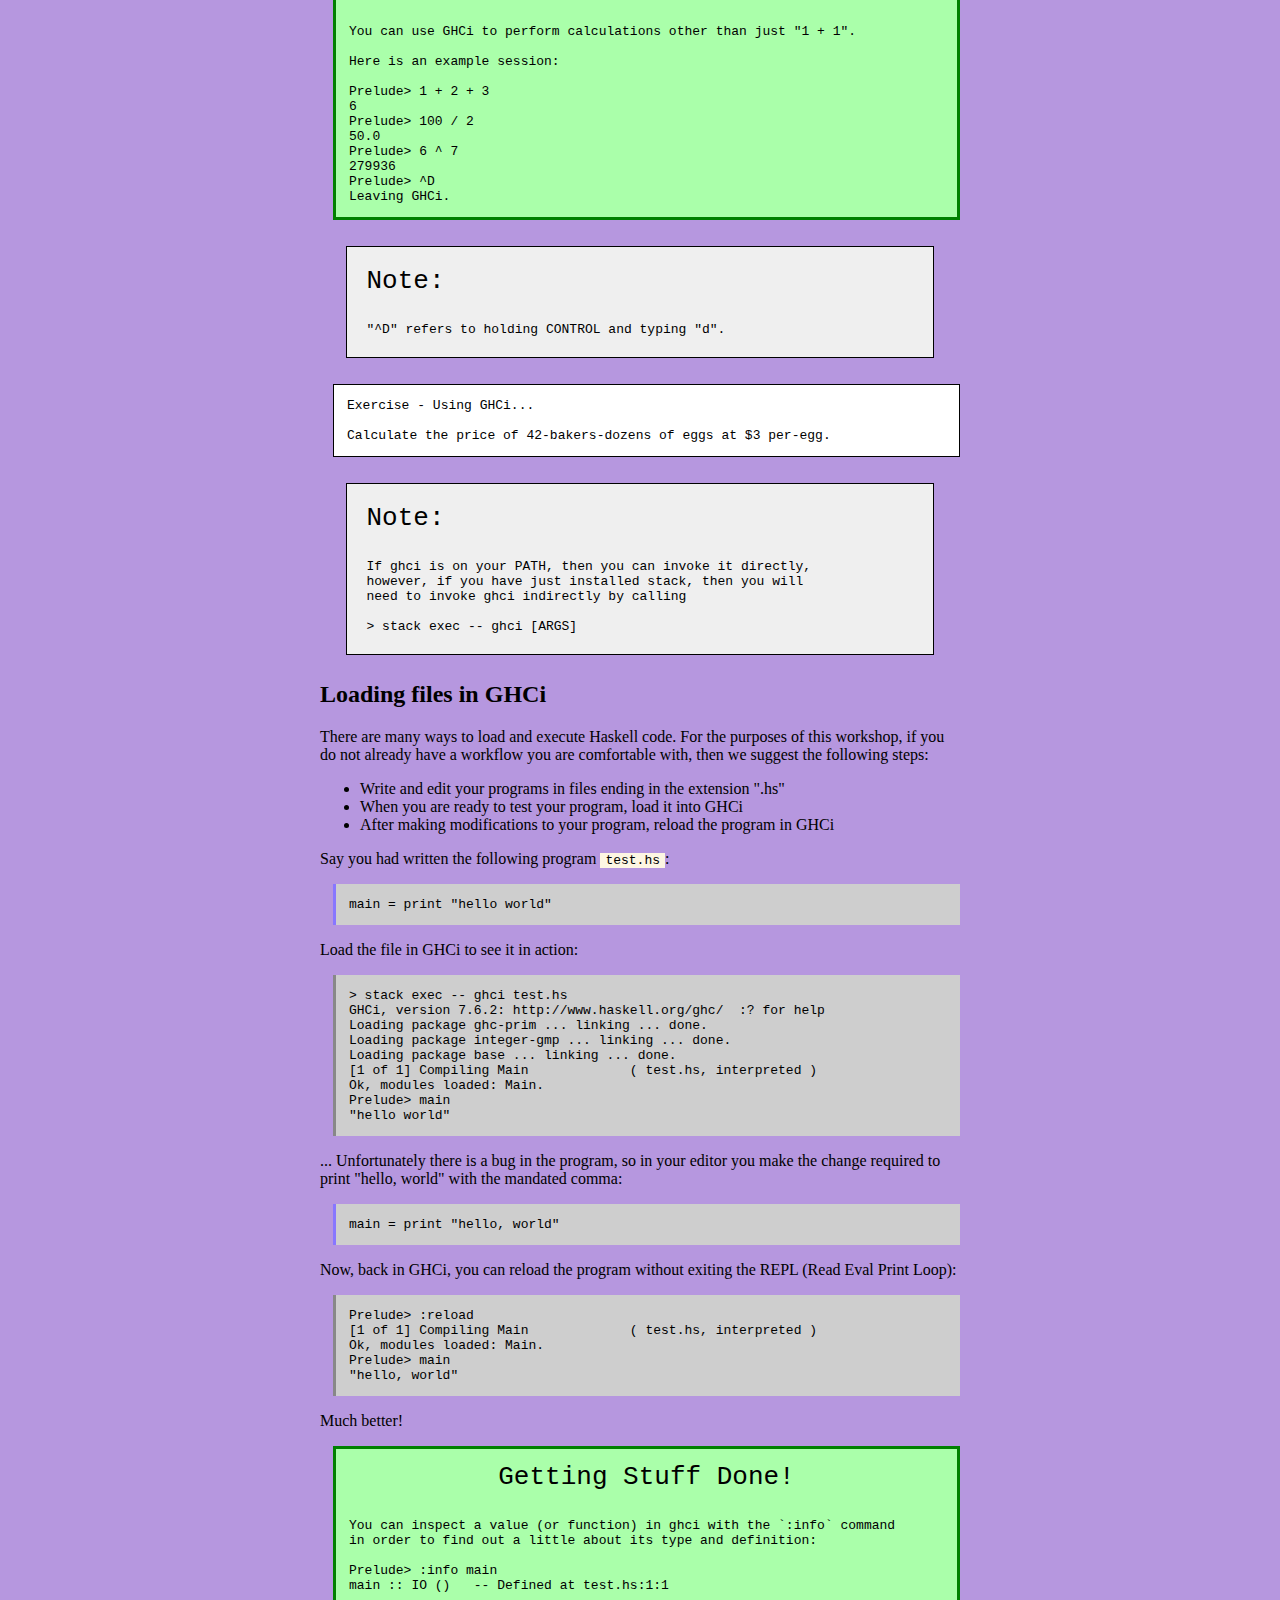
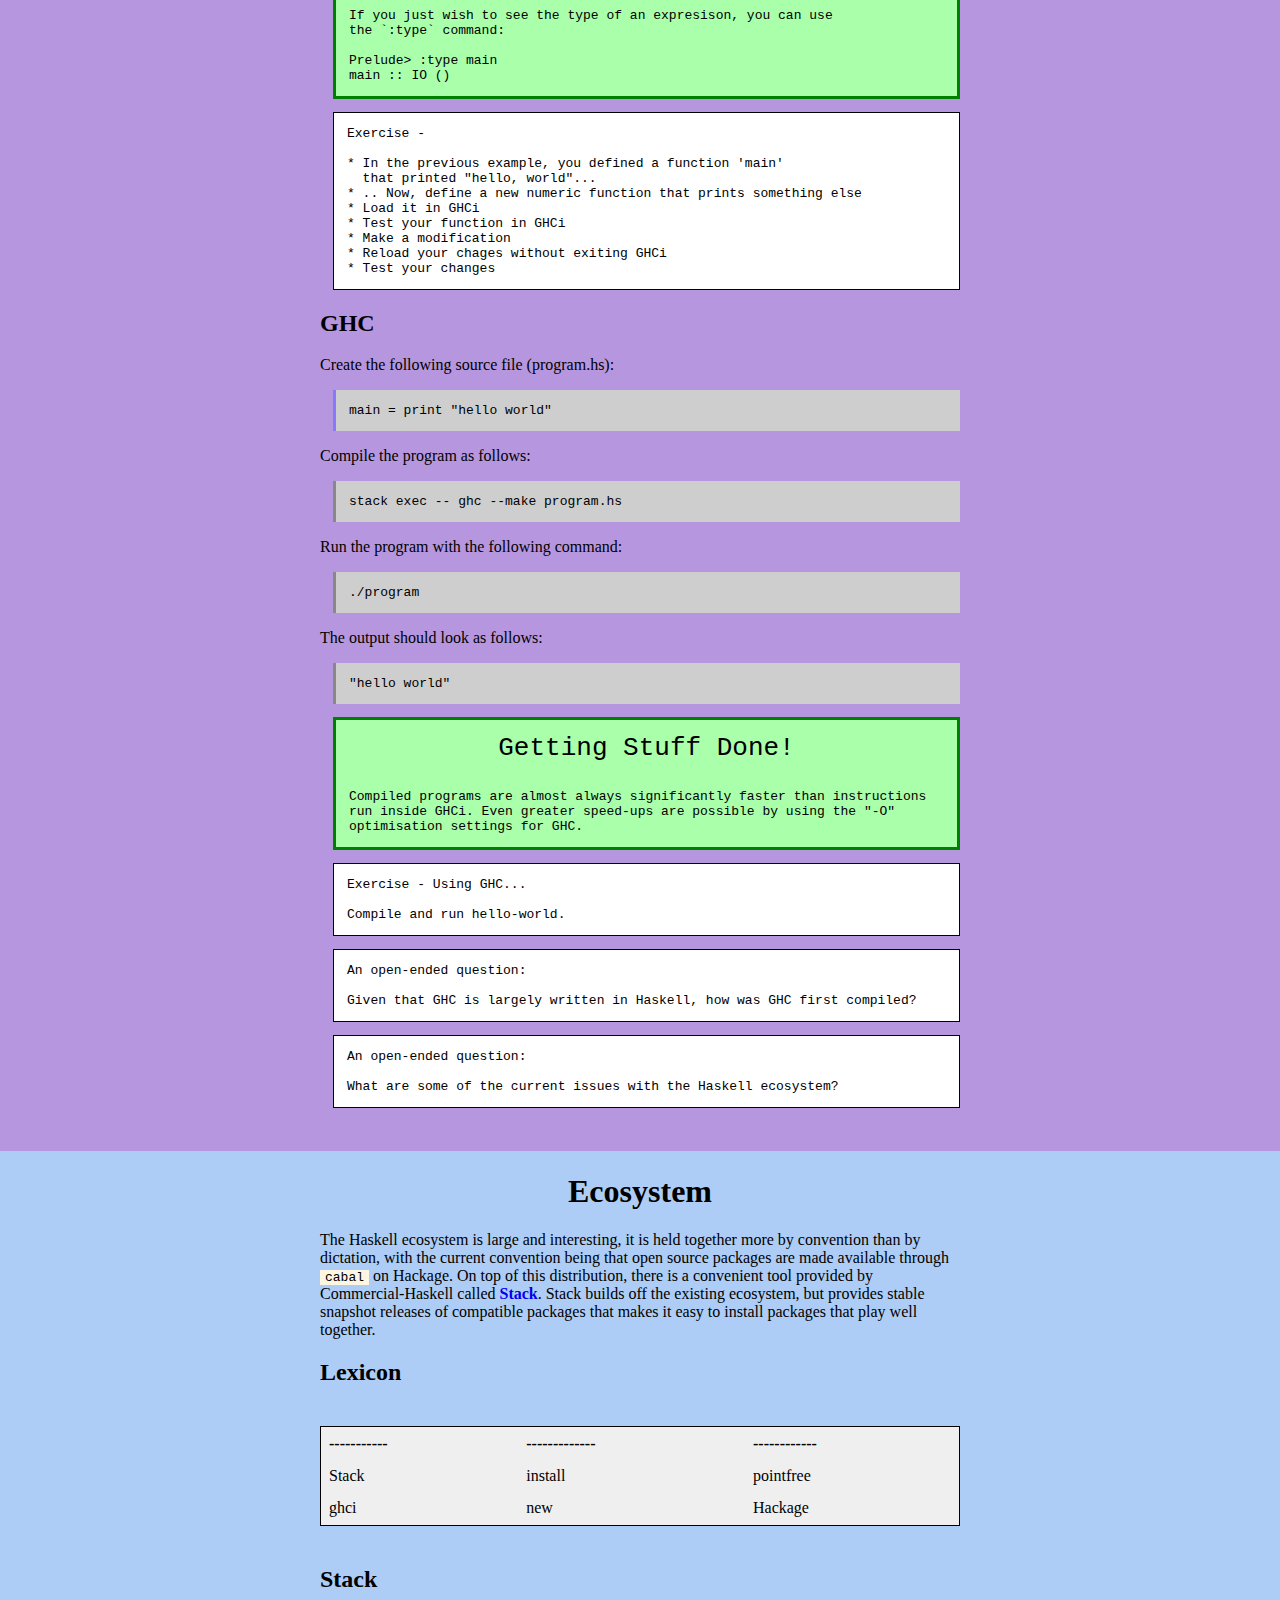
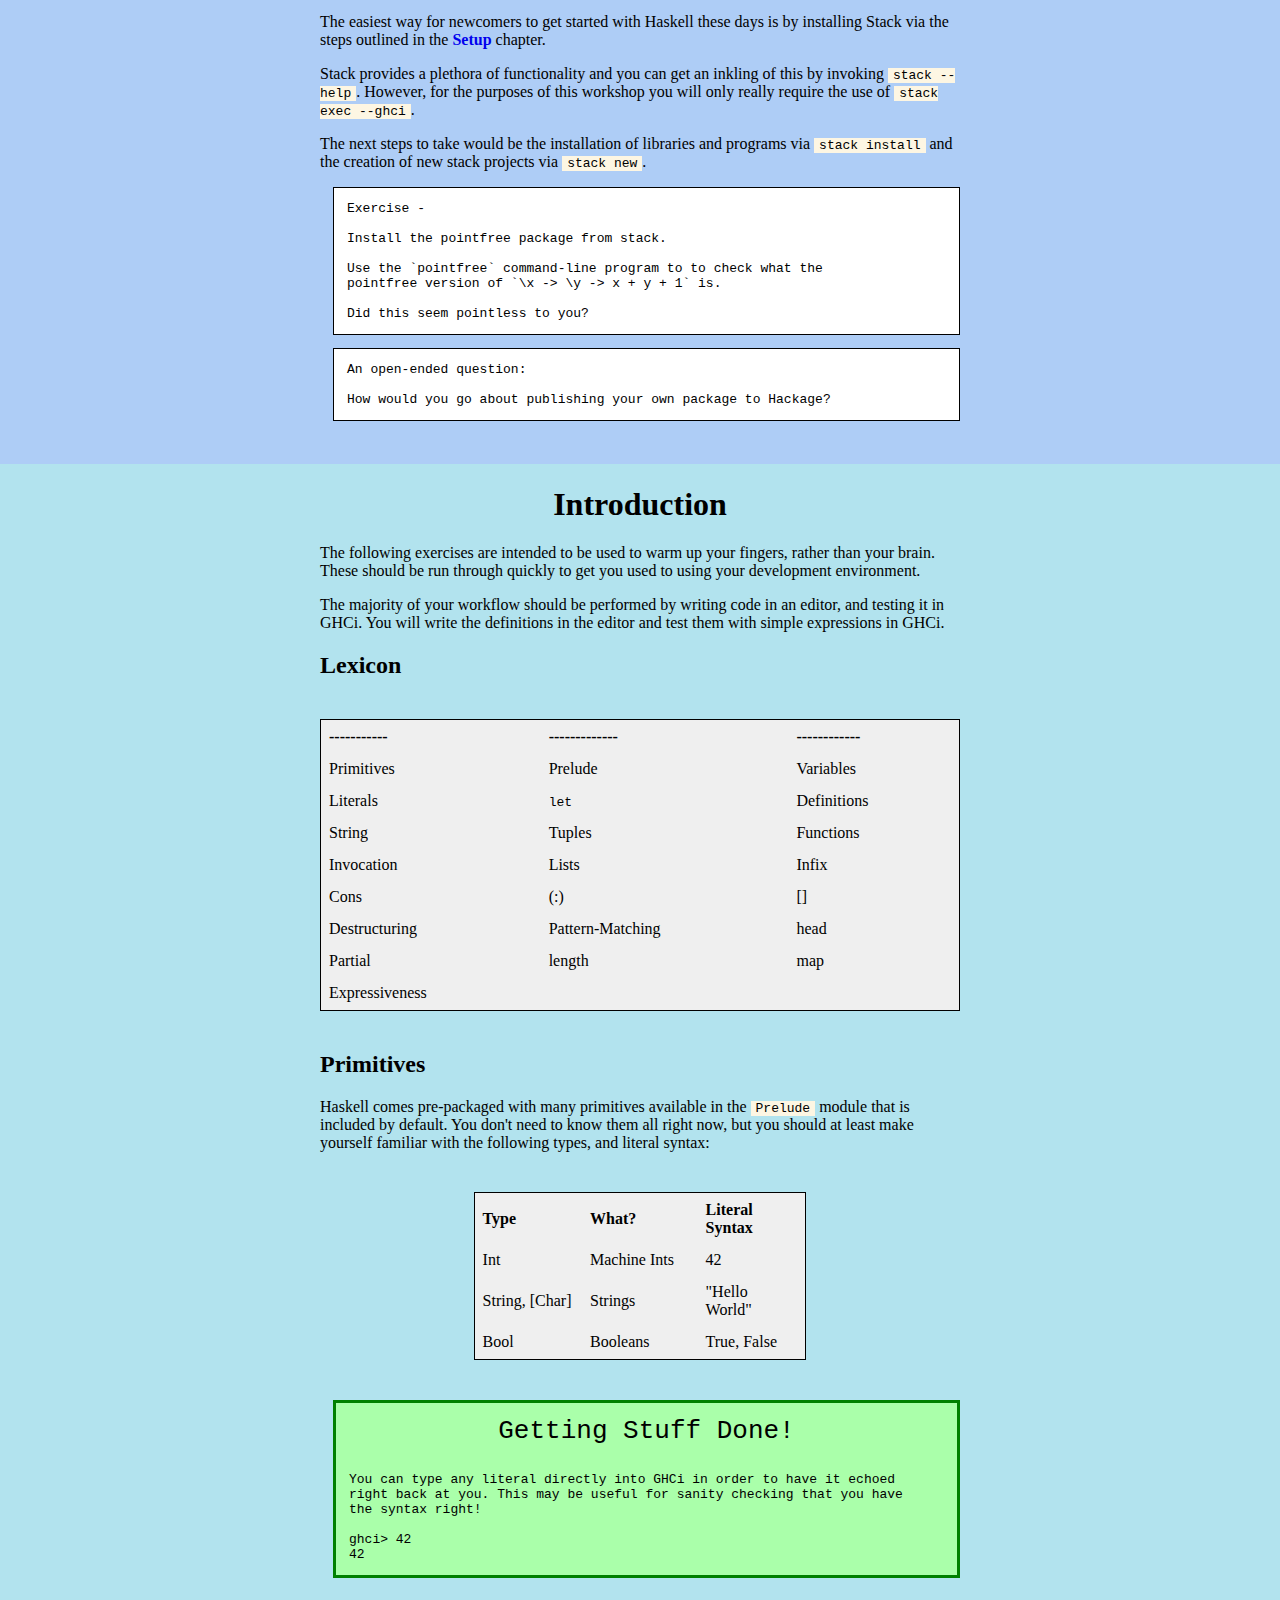
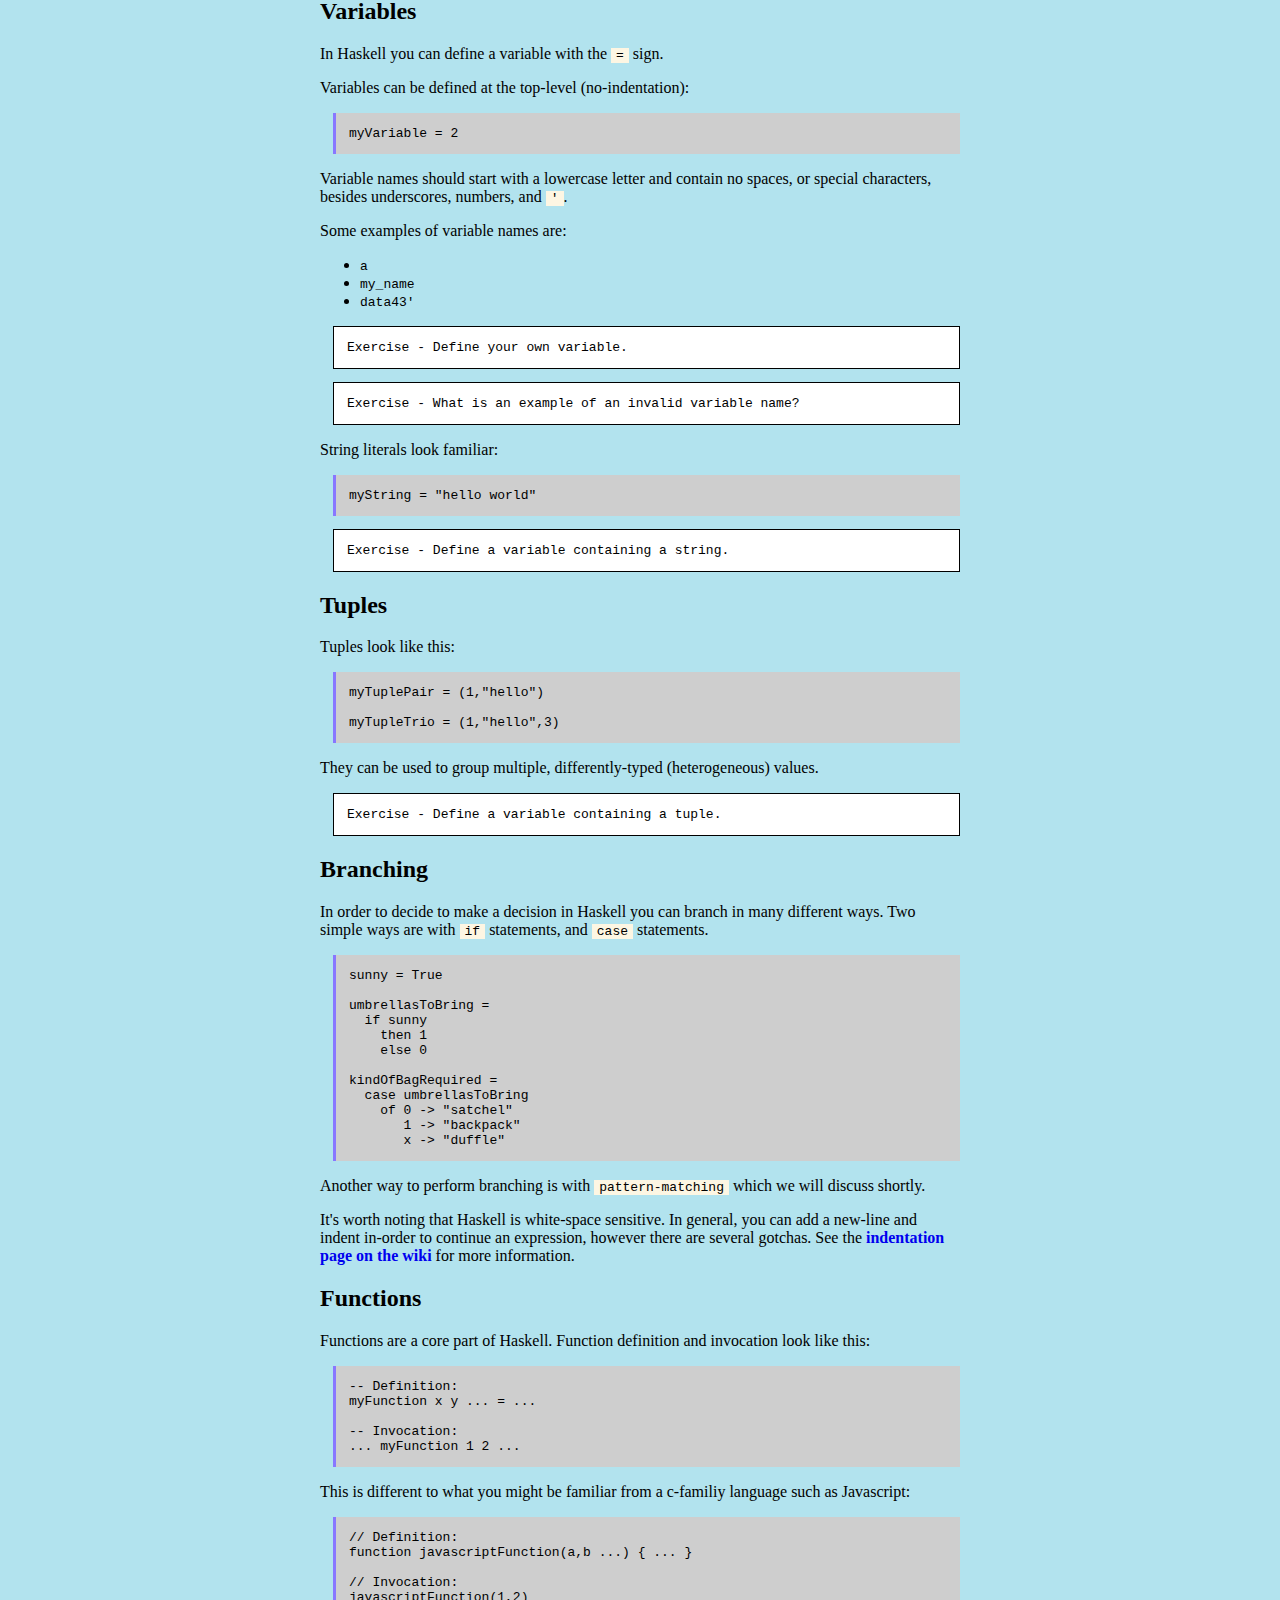
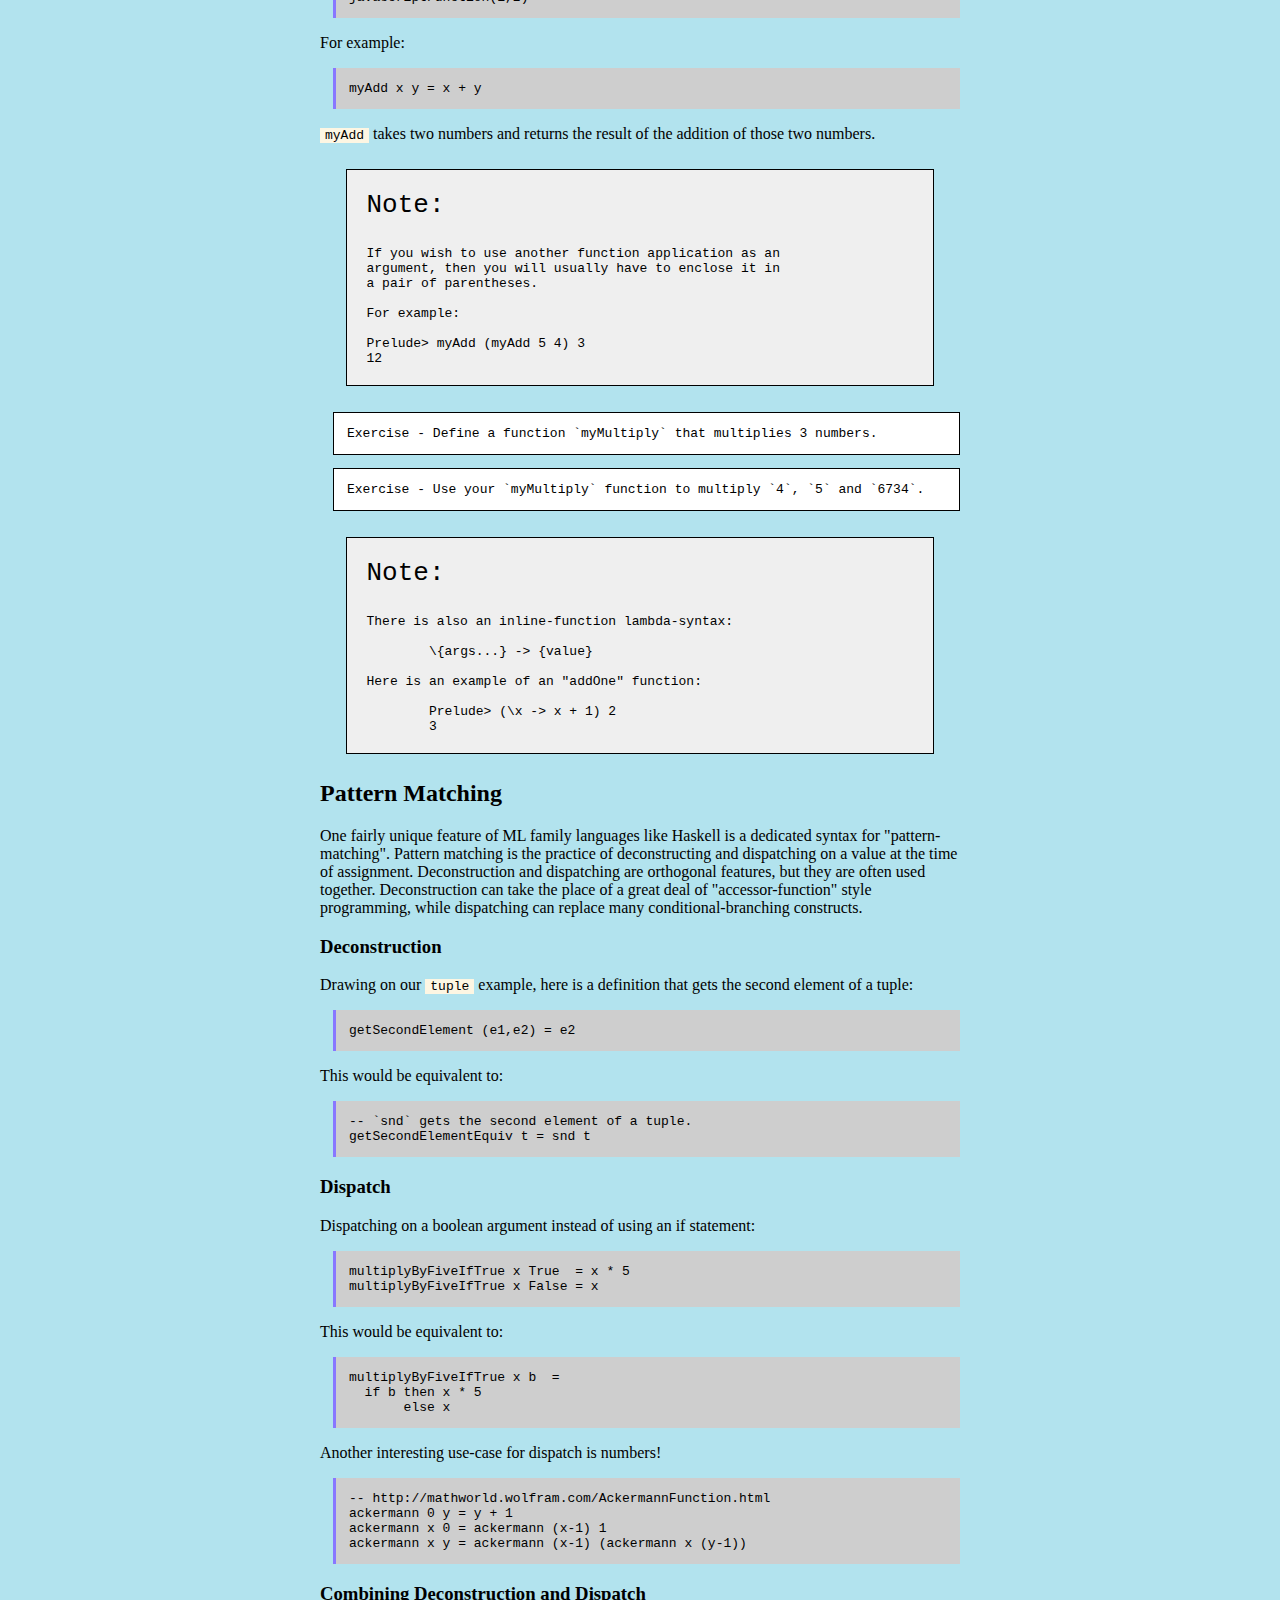
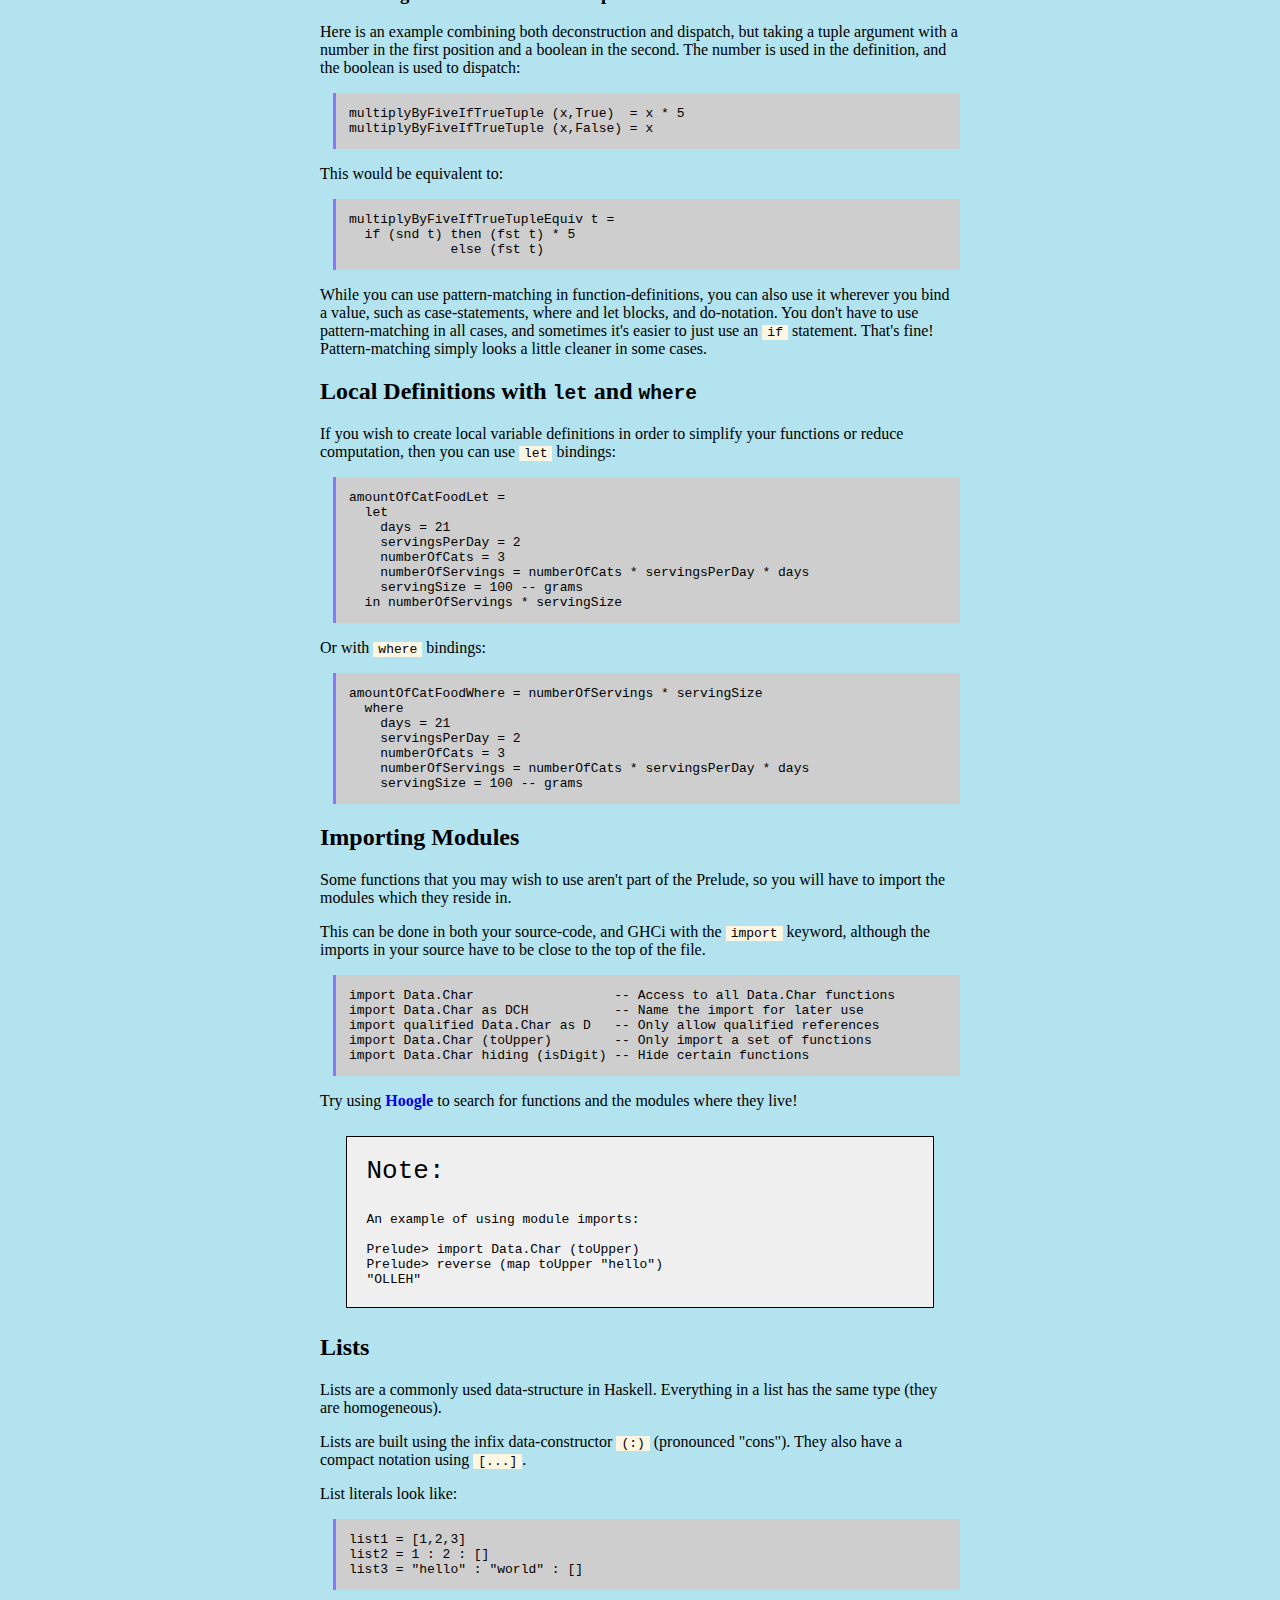
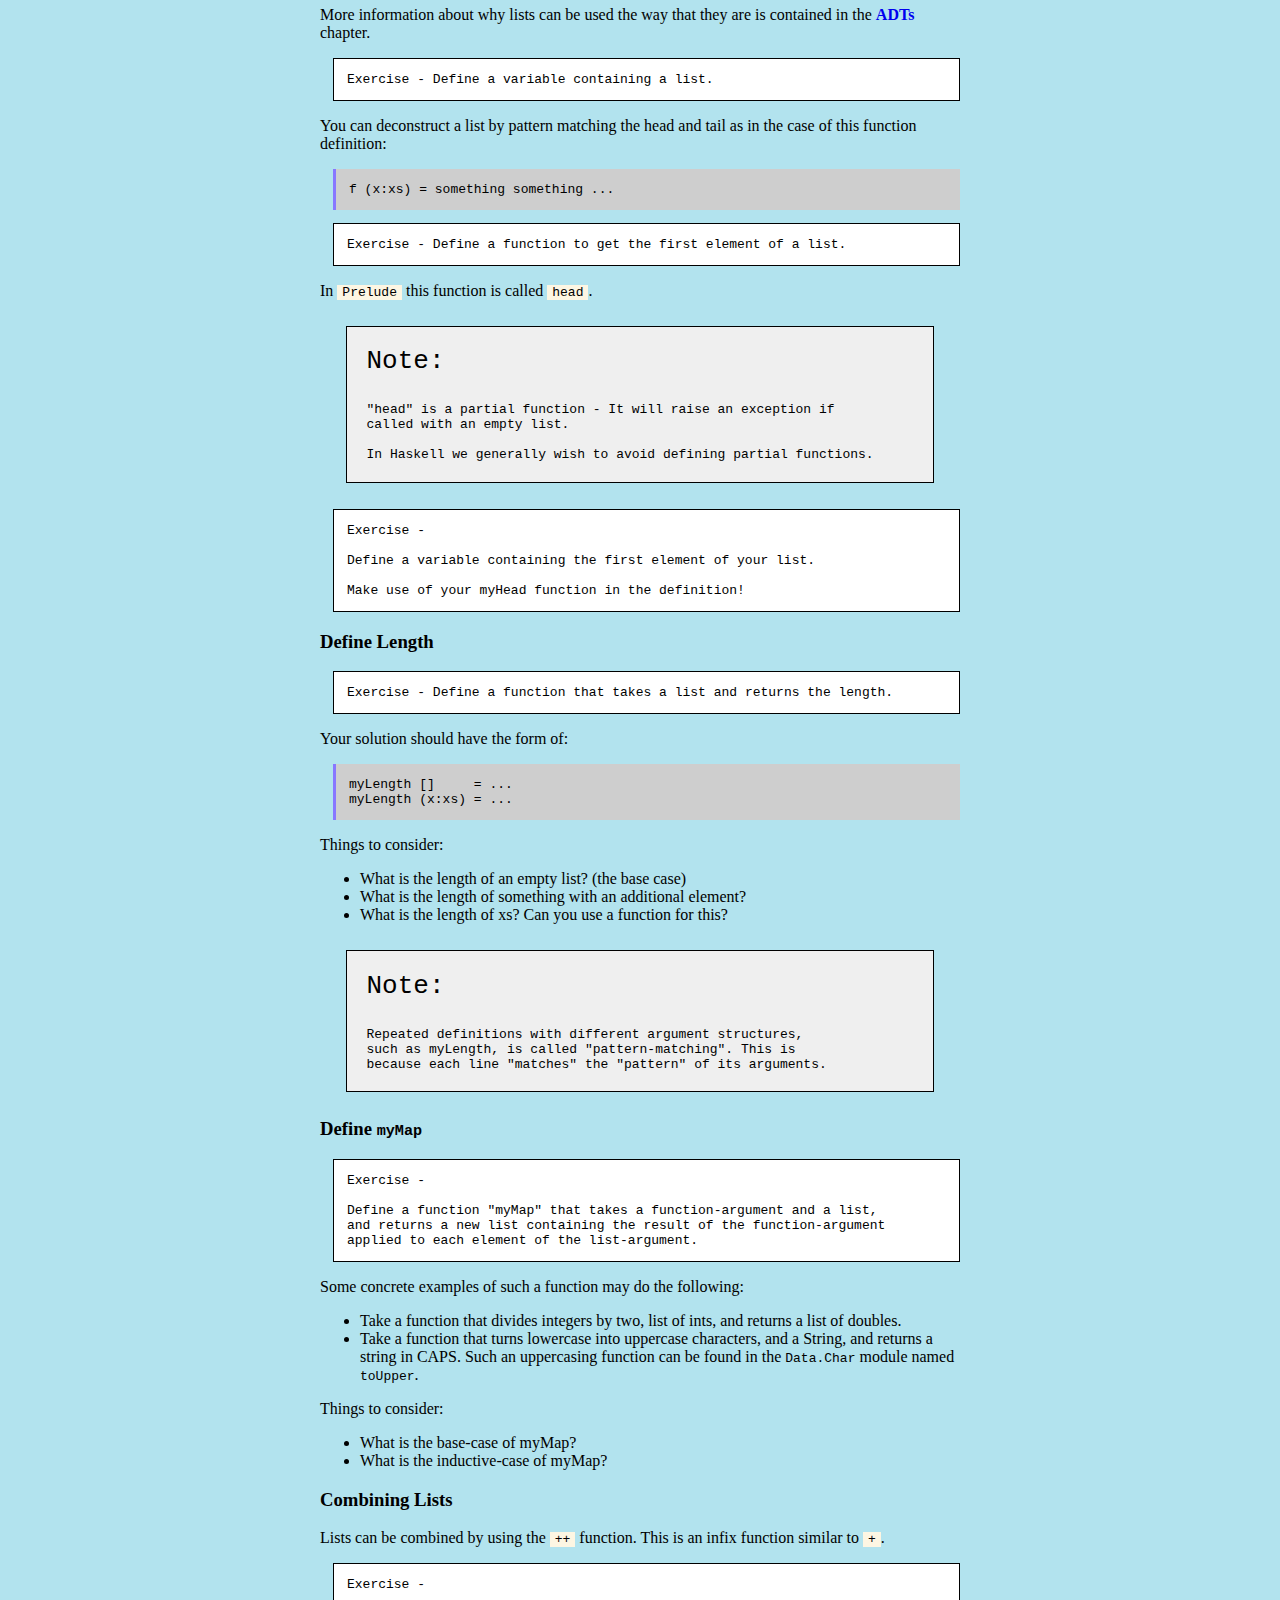
==== commit ebcf05bd: "Publishing - no lunch" ====
--- a/index.html
+++ b/index.html
@@ -81,41 +81,36 @@
 <td align="left">30m</td>
 </tr>
 <tr class="even">
-<td align="left"><a href="#lunch-break">~ Lunch Break ~</a></td>
-<td align="left">Pizza -&gt; IO Nomnomnomnomnom</td>
-<td align="left">1h</td>
-</tr>
-<tr class="odd">
 <td align="left"><a href="#types">Types</a></td>
 <td align="left">The Haskell Type System</td>
 <td align="left">30m</td>
 </tr>
-<tr class="even">
+<tr class="odd">
 <td align="left"><a href="#adts-algebraic-data-types">ADTs</a></td>
 <td align="left">Modelling with data in Haskell</td>
 <td align="left">1h</td>
 </tr>
-<tr class="odd">
+<tr class="even">
 <td align="left"><a href="#typeclasses">Type-Classes</a></td>
 <td align="left">Polymorphism, FP style</td>
 <td align="left">30m</td>
 </tr>
-<tr class="even">
+<tr class="odd">
 <td align="left"><a href="#monads">Monads</a></td>
 <td align="left">IO Monad, Do-Notation</td>
 <td align="left">1h</td>
 </tr>
-<tr class="odd">
+<tr class="even">
 <td align="left"><a href="#lets-make-a-guessing-game">Guessing-Game</a></td>
 <td align="left">Let's Make a Guessing Game</td>
 <td align="left">1h</td>
 </tr>
-<tr class="even">
+<tr class="odd">
 <td align="left"><a href="#website">Web-Site</a></td>
 <td align="left">Making a Web-Site with Scotty</td>
 <td align="left">30m</td>
 </tr>
-<tr class="odd">
+<tr class="even">
 <td align="left"><a href="#thanks">Thanks</a></td>
 <td align="left">Thanks and Goodbye</td>
 <td align="left">5m</td>
@@ -794,24 +789,6 @@
 <div class='content'>
 
 <hr />
-<h1 id="lunch-break">Lunch Break</h1>
-<p>Lunch is provided courtesy of <a href="https://www.seek.com.au/">SEEK.</a></p>
-<div class="center">
-<img src="resources/images/chicken.png" alt="Chicken Dinner" />
-</div>
-<p>If you're interested in reading some of the source-code for builtin functions while you have lunch then check this out:</p>
-<p><a href="https://hackage.haskell.org/package/base-4.9.1.0/docs/src/GHC.List.html#head" class="uri">https://hackage.haskell.org/package/base-4.9.1.0/docs/src/GHC.List.html#head</a></p>
-
-</div>
-</div>
-
-
-
-
-<div class='chapter'>
-<div class='content'>
-
-<hr />
 <h1 id="types">Types</h1>
 <pre class="note.notitle"><code>Question: How do you create a great program?
 Answer:   You type it!</code></pre>
